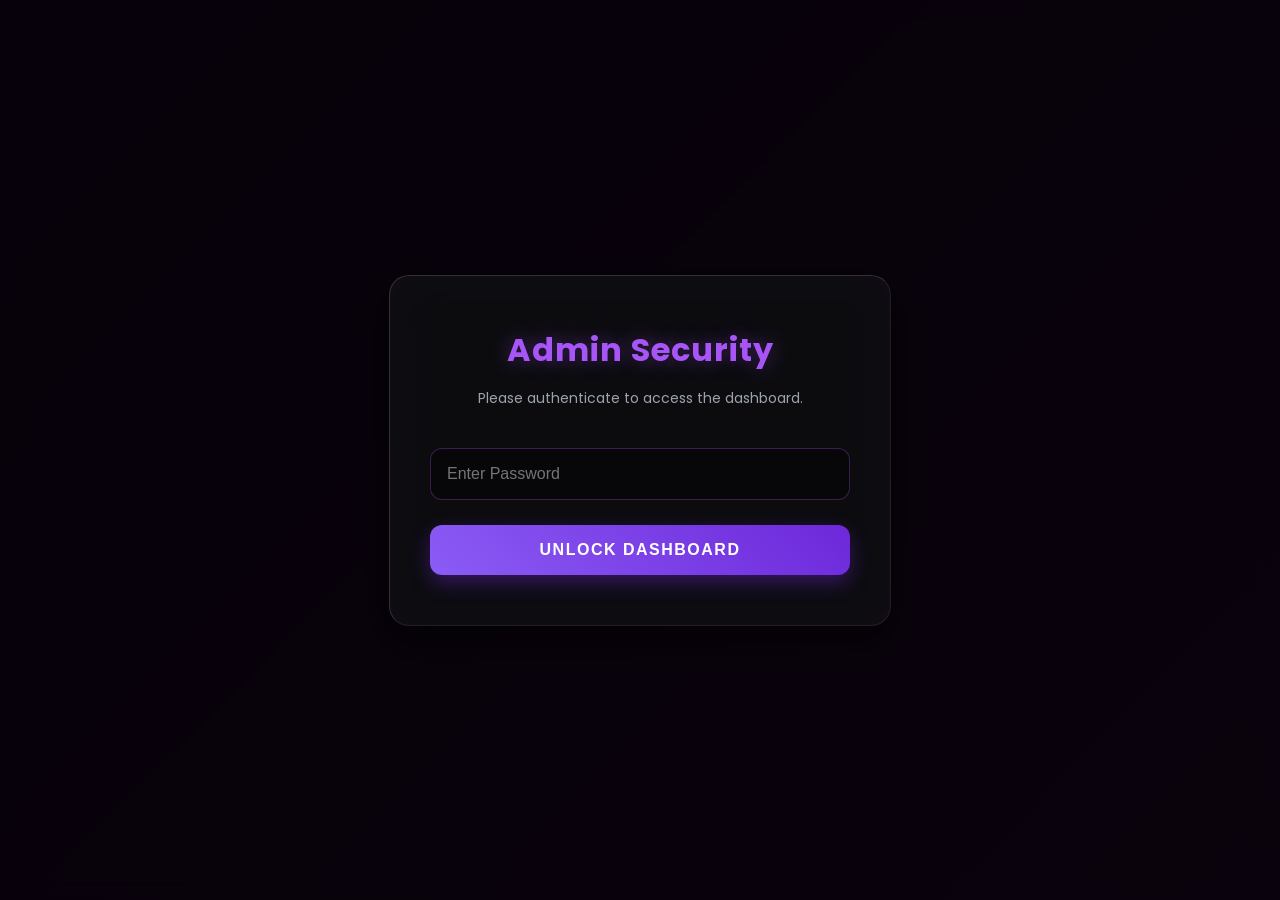
==== public/admin.html @ ee995c34 "Update admin.html" ====
<!DOCTYPE html>
<html lang="en">
<head>
    <meta charset="UTF-8">
    <meta name="viewport" content="width=device-width, initial-scale=1.0">
    <title>Admin Dashboard | Eric Shop</title>
    <link href="https://fonts.googleapis.com/css2?family=Poppins:wght@300;400;600;700&display=swap" rel="stylesheet">
    <style>
        /* === ULTRA PREMIUM UI OVERHAUL === */
        @keyframes gradientBG {
            0% { background-position: 0% 50%; }
            50% { background-position: 100% 50%; }
            100% { background-position: 0% 50%; }
        }

        body {
            margin: 0;
            font-family: 'Poppins', sans-serif;
            background: linear-gradient(-45deg, #090a0f, #1a1c29, #4f195c, #2a0845);
            background-size: 400% 400%;
            animation: gradientBG 15s ease infinite;
            color: #ffffff;
            min-height: 100vh;
        }

        .glass-panel {
            background: rgba(20, 20, 25, 0.6);
            backdrop-filter: blur(20px);
            -webkit-backdrop-filter: blur(20px);
            border: 1px solid rgba(255, 255, 255, 0.08);
            border-top: 1px solid rgba(255, 255, 255, 0.15);
            border-left: 1px solid rgba(255, 255, 255, 0.15);
            border-radius: 20px;
            box-shadow: 0 15px 40px rgba(0, 0, 0, 0.6), inset 0 0 20px rgba(255, 255, 255, 0.02);
            transition: all 0.3s ease;
        }

        /* --- LOGIN OVERLAY --- */
        #loginOverlay {
            position: fixed;
            top: 0; left: 0; width: 100%; height: 100%;
            background: rgba(0, 0, 0, 0.85);
            backdrop-filter: blur(10px);
            display: flex;
            justify-content: center;
            align-items: center;
            z-index: 9999;
        }

        .login-box {
            padding: 50px 40px;
            text-align: center;
            width: 90%;
            max-width: 420px;
            transform: translateY(-20px);
            animation: floatUp 0.6s ease forwards;
        }

        @keyframes floatUp {
            to { transform: translateY(0); opacity: 1; }
        }

        .login-box h2 {
            margin-top: 0;
            color: #a855f7;
            font-size: 2rem;
            letter-spacing: 1px;
            margin-bottom: 10px;
            text-shadow: 0 0 20px rgba(168, 85, 247, 0.4);
        }

        .login-box input {
            width: 100%; padding: 16px; margin: 25px 0; border-radius: 12px;
            border: 1px solid rgba(168, 85, 247, 0.3); background: rgba(0,0,0,0.4);
            color: white; font-size: 16px; outline: none; box-sizing: border-box;
            transition: 0.3s;
        }

        .login-box input:focus {
            border-color: #a855f7;
            box-shadow: 0 0 15px rgba(168, 85, 247, 0.3);
            background: rgba(0,0,0,0.6);
        }

        .login-box button {
            width: 100%; padding: 16px; background: linear-gradient(45deg, #8b5cf6, #6d28d9);
            color: white; border: none; border-radius: 12px; font-weight: 700; 
            font-size: 16px; cursor: pointer; transition: 0.3s;
            text-transform: uppercase; letter-spacing: 1.5px;
            box-shadow: 0 8px 20px rgba(109, 40, 217, 0.4);
        }

        .login-box button:hover { 
            background: linear-gradient(45deg, #9333ea, #7e22ce); 
            transform: translateY(-2px);
            box-shadow: 0 12px 25px rgba(109, 40, 217, 0.6);
        }

        /* --- NAVBAR --- */
        .navbar {
            display: flex; justify-content: space-between; align-items: center;
            padding: 20px 50px; background: rgba(10, 10, 10, 0.7); 
            border-bottom: 1px solid rgba(168, 85, 247, 0.2);
            backdrop-filter: blur(15px);
            box-shadow: 0 4px 30px rgba(0,0,0,0.5);
        }

        .logo { font-size: 1.8rem; font-weight: 700; color: #fff; text-shadow: 0 0 15px rgba(255,255,255,0.2); }
        .badge { background: linear-gradient(45deg, #ef4444, #b91c1c); padding: 4px 10px; font-size: 12px; border-radius: 8px; margin-left: 8px; box-shadow: 0 0 10px rgba(239, 68, 68, 0.5); }
        
        .btn-logout { 
            background: transparent; color: #ef4444; border: 1px solid #ef4444; 
            padding: 10px 25px; border-radius: 8px; cursor: pointer; text-decoration: none; 
            transition: 0.3s; font-weight: 600;
        }
        .btn-logout:hover { background: rgba(239, 68, 68, 0.1); box-shadow: 0 0 15px rgba(239, 68, 68, 0.3); }

        /* --- DASHBOARD --- */
        .admin-wrapper { padding: 50px; max-width: 1400px; margin: 0 auto; }
        .admin-header { margin-bottom: 40px; }
        .admin-header h2 { color: #a855f7; margin-bottom: 10px; font-size: 2.5rem; text-shadow: 0 0 20px rgba(168, 85, 247, 0.3); }
        .admin-header p { color: #9ca3af; margin-top: 0; font-size: 1.1rem; }
        
        .table-container { overflow-x: auto; padding: 10px; border-radius: 20px; }
        .logs-table { width: 100%; border-collapse: collapse; text-align: left; }
        .logs-table th, .logs-table td { padding: 20px 25px; border-bottom: 1px solid rgba(255,255,255,0.05); }
        .logs-table th { 
            text-transform: uppercase; font-size: 12px; color: #c084fc; 
            letter-spacing: 2px; background: rgba(0,0,0,0.4); font-weight: 700;
        }
        .logs-table th:first-child { border-top-left-radius: 12px; }
        .logs-table th:last-child { border-top-right-radius: 12px; }
        
        .logs-table tbody tr { transition: all 0.3s ease; }
        .logs-table tbody tr:hover { background: rgba(168, 85, 247, 0.05); transform: scale(1.01); }
        
        /* STATUS STYLES */
        .status-pending { color: #fbbf24; font-weight: 600; display: flex; align-items: center; gap: 8px; text-shadow: 0 0 10px rgba(251, 191, 36, 0.3); }
        .status-pending::before { content: "•"; font-size: 24px; animation: pulse 1.5s infinite; }
        
        .status-approved { color: #10b981; font-weight: 600; display: flex; align-items: center; gap: 8px; text-shadow: 0 0 10px rgba(16, 185, 129, 0.3); }
        .status-approved::before { content: "•"; font-size: 24px; }

        .status-rejected { color: #ef4444; font-weight: 600; display: flex; align-items: center; gap: 8px; text-shadow: 0 0 10px rgba(239, 68, 68, 0.3); }
        .status-rejected::before { content: "•"; font-size: 24px; }

        @keyframes pulse { 0% { opacity: 0.5; } 50% { opacity: 1; } 100% { opacity: 0.5; } }

        /* ACTION BUTTONS */
        .btn-action { 
            padding: 10px 18px; border: none; border-radius: 8px; 
            cursor: pointer; font-weight: 700; font-size: 12px; 
            text-transform: uppercase; letter-spacing: 1px; transition: all 0.3s; 
        }
        
        .btn-view { background: linear-gradient(45deg, #3b82f6, #2563eb); color: white; margin-right: 8px; box-shadow: 0 4px 15px rgba(59, 130, 246, 0.3); }
        .btn-view:hover { transform: translateY(-2px); box-shadow: 0 6px 20px rgba(59, 130, 246, 0.5); }
        
        .btn-approve { background: linear-gradient(45deg, #10b981, #059669); color: white; box-shadow: 0 4px 15px rgba(16, 185, 129, 0.3); }
        .btn-approve:hover { transform: translateY(-2px); box-shadow: 0 6px 20px rgba(16, 185, 129, 0.5); }

        .btn-reject { background: linear-gradient(45deg, #ef4444, #b91c1c); color: white; margin-left: 8px; box-shadow: 0 4px 15px rgba(239, 68, 68, 0.3); }
        .btn-reject:hover { transform: translateY(-2px); box-shadow: 0 6px 20px rgba(239, 68, 68, 0.5); }
        
        .text-muted { color: #6b7280; font-style: italic; font-weight: 300; }

        /* IMAGE MODAL */
        #imageModal {
            display: none; position: fixed; top: 0; left: 0; width: 100%; height: 100%;
            background: rgba(0,0,0,0.9); backdrop-filter: blur(15px); z-index: 10000; 
            justify-content: center; align-items: center; flex-direction: column;
            animation: fadeIn 0.3s ease;
        }
        @keyframes fadeIn { from { opacity: 0; } to { opacity: 1; } }
        
        #modalImage { max-width: 90%; max-height: 80vh; border-radius: 15px; border: 3px solid #a855f7; box-shadow: 0 0 40px rgba(168, 85, 247, 0.4); }
        .close-modal { margin-top: 25px; padding: 12px 30px; background: transparent; color: #fff; border: 2px solid #ef4444; border-radius: 8px; cursor: pointer; font-weight: bold; transition: 0.3s; text-transform: uppercase; letter-spacing: 1px; }
        .close-modal:hover { background: #ef4444; box-shadow: 0 0 20px rgba(239, 68, 68, 0.5); }

        /* Custom Scrollbar */
        ::-webkit-scrollbar { width: 10px; height: 10px; }
        ::-webkit-scrollbar-track { background: rgba(0,0,0,0.2); border-radius: 10px; }
        ::-webkit-scrollbar-thumb { background: rgba(168, 85, 247, 0.5); border-radius: 10px; }
        ::-webkit-scrollbar-thumb:hover { background: rgba(168, 85, 247, 0.8); }
    </style>
</head>
<body>
    
    <div id="imageModal">
        <img id="modalImage" src="" alt="Payment Receipt">
        <button class="close-modal" onclick="closeModal()">Close Image</button>
    </div>

    <div id="loginOverlay">
        <div class="login-box glass-panel">
            <h2>Admin Security</h2>
            <p style="color: #9ca3af; font-size: 14px;">Please authenticate to access the dashboard.</p>
            <input type="password" id="adminPassword" placeholder="Enter Password" onkeypress="handleEnter(event)">
            <button onclick="checkPassword()">Unlock Dashboard</button>
        </div>
    </div>
    
    <div id="adminContent" style="display: none;">
        <header class="navbar">
            <div class="logo">Eric Shop <span class="badge">ADMIN</span></div>
            <div class="nav-links">
                <a href="#" class="btn-logout" onclick="logout()">Logout / Lock</a>
            </div>
        </header>
        <main class="admin-wrapper">
            <div class="admin-header">
                <h2>Transaction Logs</h2>
                <p>Verify buyer payments, check uploaded screenshots, and manage order statuses.</p>
            </div>
            <div class="glass-panel table-container">
                <table class="logs-table">
                    <thead>
                        <tr>
                            <th>Date</th>
                            <th>Buyer Username</th>
                            <th>Script Purchased</th>
                            <th>Duration</th>
                            <th>Price</th>
                            <th>Proof of Payment</th>
                            <th>Status</th>
                            <th>Action</th>
                        </tr>
                    </thead>
                    <tbody id="adminTableBody">
                    </tbody>
                </table>
            </div>
        </main>
    </div>

    <!-- WAG GAGALAWIN: ORIGINAL OBFUSCATED SCRIPT MO ITO -->
    <script>
        let vmD=typeof globalThis!=='undefined'?globalThis:typeof global!=='undefined'?global:typeof self!=='undefined'?self:typeof window!=='undefined'?window:void 0x0,vmj_12d42c=vmD['vmj_12d42c']||(vmD['vmj_12d42c']={});const vmu_319c38=(function(){var B=Object['getOwnPropertyNames'],x=WeakMap['prototype']['has'],U=Reflect['apply'],y=Object['setPrototypeOf'],u=Object['defineProperty'],j=WeakSet['prototype']['has'],n=Function['prototype']['apply'],g=Object['getPrototypeOf'],D=WeakMap['prototype']['get'],p=Object['create'],L=Object['getOwnPropertySymbols'],X=Function['prototype']['call'],Z=Object['getOwnPropertyDescriptor'],t=WeakMap['prototype']['set'],F=WeakSet['prototype']['add'];let b=['h1N8rgZkeeqnt0W7GOOHjzhINbDni0U6NzU3TiV8l9rXl0OmetCmeeuekRneTYAeeeCeeeeteeu5kReitqPTtSKDeQqtgqssezCD/eiPelOkeqqs','h1N8rgZetk6nnijXC9oWNzhIttdwNbjVEioWNzhIOw7MNeOPCzjWPzhOCbU8rx/aNeutteQxCzd4NOOTNbMQC9U6E9edcqOllxo8lx7XE7UIE9M+NxTn5wU7rn7INzIni0VAEz71ozhuExU3NzOnkSjarzTmeqOCEi/wPzhYr0oaEiVhteQ8rS7uNOODE0/1NOO2Ni78lid+GOOCCzjWPzh5ExhINzhIteQFEi/KPROTEi/+Nn/aNioalRueteQ+EioareORBzVuPst+E0lqOzjWPzZqTiV8l9rXl0O+qenakRtRtwqmelqkkRmseOEseON0kRUPkRVZkRs0equevqnmecqkkRzCeOtOpOeegqOicquileNZkRLDequDIqniIqniaeDmkrDttWDtt0Cmk76meXOttKDmeSeiGeutaeDmk/DttWDtt0Cme46mebqm5cqkkRIkkRyIeOCakRtRtwqmelqkkRvseOEseON0kRUPkRVZkR8DequOequ2/eniAqneeeeteiCmnqqmeYOtt6RttKDmnfCkkRSDequTvqnmezCmeRqmeLOttQ6ttuOktqOPE0dJ','h1C8rgZeeeZnSSU7l9UQExhBri/aCzr7ttjaNz4Xr0oMrioWttQ+Ni4QE7o1Ei/KPxoAkRnnnidXCxVIPz/1tedaNzdXCzOmekDmeeCmeOuktqCmeRuttquntquVkRCmeeCitKMRGcqkIqSsezNP/enalS+0zXOt0qSneq==','h1N8rgZeeeZnSSU7l9UQExhBri/aCzr7tehwNbjMrioWttQ+Ni4QE7o1Ei/KPxoAkRnnkSjarzTnVidXCzjYl0j7lwcmekDmeeCmeOuktqCmeRutkROeTYAeeeCeeeeteeuikReitqCalSKDeWDtIqV0zuqk0eigtMDtNqKIeN6tdeDkVtZ=','[base64]/aNioalat0E9o1NktQEFtuExU+Ekt8ri/aCzr7mKRXriOpYk/IlKZnn071E0oasVjUBeOeteh0E9MVCzU6kRtZceueJeDmejOeeeete5DmebeiGeukaeDme/DttWDtt0CmtV6meGRkkReakRoRtwqmtKDmt9eiGeuDaeDmkrDttWDtt0CmtV6merDttWDtt0CmtV6mebei0qDi/eniDqP0equevqnmeSqmk0CmkhqteV5heekgtePseOueaeDm5eDm5LOttQ6ttuOktQDtkR5Dequ2equU/enivqnmeSeiGeuYNquOQeOiIqniIqniNqunzqut/eniLque0qnideDit5qpsVC=','h1N8rgZke+6nknQBBIZnkwt+lwU7tt+uExU+EVUIE9M+NxTn50r7rn7INzInSioaPzUBPi/[base64]','h1N8rgZke+ZnknQBBIZnkwt+lwU7tt+uExU+EVUIE9M+NxTn50r7rn7INzInSioaPzUBPi/RB9MANbM8kRnnVStaEx/0sz4+NxTnnijXC9oWNzhIttdwNbjVEioWNzhIOw7MNeOTEz/ACzdMEzVwNOOil9MKttjQEzVwNT4XNiVuteQ8rS7uNOODN0d7GeO2Ni78lid+GbCalSqalSKDeWDtIqV0zWDtIqV0zwkPeXOtDgCkvqiTtYDtlH6n/eSpeNOnJqVZgqOalSKDeWDtIqV0zXZt7eBaebqk/enalSKDeWDtIqV0zwKDeqmIeN6tdeDmeeCmeOuktqu5kROitquVkRnitquVkRnitqCikRnmeOuetqCitqutkReikRCikRlikRqmkOCikRTmeOutkReikRCmkqCmtRCmkeumtqCmtOutkRRm5Ou2tqCitFe0c5RJlq==','h1C8rgZeetOnnijXC9oWNzhIttdwNbjVEioWNzhIOw7MNeOTPz4+NxoUExj+EeutteQ8rS7uNOODE0/1NOO2Ni78lid+GOOTEz/ACzdMEzVwNOOeteN8l0cacqueleNZkRSDequkIqniIqniNqu5zqutGeunaeDmtODmtXOttKDmeSeiGeutaeDmt/DttWDtt0Cme46melqkkRqkkRwIeOPPeOEneqC='],M=['h1M8rgZneK6nVStaEx/0sz4+NxTnEKdFrbjIExZqCxd+l9c/D0MIEF4+C9jQExZqCwj1mbNQNblFDi/1CxdQCxu/D0/RNzhUExj+EkqnYFAFY1xqXGx8WatzPzo9DVM7CxoQlSOJmxM4rSjXEKZnG5d8liV1DSUIGzd7YsMKExdXlK6KN5C8c5cd2at0ExhImbUQG0TfcBMRG5uFYAhXDn7WCzr7Yk/8liV1YqOsb8tZczUFNB77ttMQE0h7lA+TBTRnwenHDkeqDkeqDkeqDkeqDkeqDkeqDkeqDkeqDkeJrSDpkFeqDkeqDkeqDkeqDkeqDkeqDkeqDkeqDkeqD5dINkt8rS7uNBIFCx/uE9DfDkUFc0M7C8cyDKZnkij+riTntAZXOOsPeBRXriOpkFeqDkeqDkeqDkeqDkeqDkeqDkeqDkeqDkeqD5dINkt8rS7uNBIFCx/uE9DfDkU+cK7FN0TyDiNXEwOWrxoQNx+I2FtFExdA2aDpttt4lxoaE0VWNOjnYk/IN5ZHDkeqDkeqDkeqDkeqDkeqDkeqDkeqDkeqDkeqYSjAYqOclxUaPbtItSOJm9jAYq6qDkeqDkeqDkeqDkeqDkeqDkeqDkeqDkeqDkeJriOql9jhEiT/D0UXEi/a2FeKN0jKCKN72aDptttArbM+ri7XEqjZYk/IN5ZHDkeqDkeqDkeqDkeqDkeqDkeqDkeqDkeqDkeqYSjADSUIGzd7YsM0ExhImbr7Pzr6r56qUKeR2aDpteQRl07KNOjGYk/IN5ZHDkeqDkeqDkeqDkeqDkeqDkeqDkeqDkeqDkeqYSjAYKd8liV1DiUuCbU8YsDn5SUICbj4lROOObtRl0/xNzOnSwUICbj4la4+lStaE9N7NeOll9j+rSo8mbt7E0jQE0lntkDptDRtYk/8liV1YKRXriOpkFeqDkeqDkeqDkeqDkeqDkeqDkeqDkeqDkeqD5dIN5ZHDkeqDkeqDkeqDkeqDkeqDkeqDkeqDkeqDkeqDkeqDeO2Tio1Ni71NRjfYiM4rSjXEFtKEiV8l8IFCwj1mzVKri7XEFtFriZWCbtRl0/xNsDqExhKEi7KP8IFCbtRl0/xNT/aNioaHeO0HsDpObtRl0/xNBRXCwoIri/1YqjsYSURCzZqCxd+l9c/Dwj7GSOWEboINzOFYAUXEbtuNbj7N5RXl9t+EKZnAqnHDkeqDkeqDkeqDkeqDkeqDkeqDkeqDkeqDkeqYk/[base64]'],Q={'0':0x1bb,'1':0x82,'2':0x169,'3':0xcb,'4':0x119,'5':0x1f4,'6':0x16c,'7':0x164,'8':0x182,'9':0x6c,'10':0x12f,'11':0x49,'12':0x1b7,'13':0x1dd,'14':0x1ba,'15':0xb3,'16':0x13d,'17':0x116,'18':0xa4,'19':0x1,'20':0x92,'21':0x67,'22':0xd4,'23':0x8d,'24':0x62,'25':0x86,'26':0x154,'27':0x21,'28':0xd5,'29':0x147,'32':0xc4,'40':0x2f,'41':0x87,'42':0x1e4,'43':0x60,'44':0x1d7,'45':0xaf,'46':0x194,'47':0x120,'50':0x177,'51':0xd3,'52':0xcd,'53':0x8a,'54':0x6,'55':0x14d,'56':0x1a1,'57':0x4c,'58':0x10d,'59':0x30,'60':0xca,'61':0x1a4,'62':0x1d6,'63':0xea,'64':0x76,'70':0xdf,'71':0x88,'72':0x2,'73':0x12,'74':0x5a,'75':0x16d,'76':0x35,'77':0x105,'79':0xe,'81':0x78,'83':0x161,'84':0x31,'90':0x3a,'91':0x3e,'93':0xa7,'94':0xe4,'95':0xbf,'100':0x93,'104':0x19d,'105':0x1a9,'106':0xbd,'107':0x1b4,'110':0xb0,'111':0x5f,'112':0xcf,'120':0x81,'121':0xf3,'122':0xd8,'123':0xa9,'124':0x1ea,'127':0x1a,'128':0x18c,'129':0x1ce,'130':0x158,'131':0x110,'132':0x97,'140':0x4e,'141':0x1e7,'142':0xd6,'143':0x1aa,'144':0x140,'145':0x1b1,'146':0x1a3,'147':0x19b,'148':0x48,'149':0x199,'160':0x29,'161':0x85,'162':0x1db,'163':0x1c2,'164':0xdb,'165':0x6d,'166':0x80,'167':0xa0,'168':0x64,'169':0xc1,'180':0x7,'181':0x118,'182':0xe2,'183':0x12a,'184':0x17,'185':0xa,'200':0x198,'201':0x1e9,'210':0x10,'213':0xc8,'214':0x3d,'220':0x1ab,'250':0xe8,'251':0x168,'252':0xbe,'253':0x98,'254':0x16,'255':0xf6,'256':0x1bd,'262':0x124,'263':0xc3,'264':0x1c,'265':0x4b,'266':0xee,'267':0x1e8,'268':0x1b3,'272':0x1f3,'273':0x12d,'274':0x7b,'275':0x1e1,'276':0x1b2,'277':0x7f,'278':0x1ed,'279':0x188,'280':0x1a5,'281':0x129,'282':0x96,'283':0x58,'284':0x10e,'285':0x138,'286':0x83,'287':0x151,'288':0x178,'293':0x9a,'294':0x65,'295':0x101,'296':0x184,'297':0x6b};const i=0x1,h=0x2,z=0x3,G=0x4,K=0x40,V=0x4a,A=0x10b,a=typeof 0x0n,o=[];let s=0x0;const R=function(){throw new TypeError('\x27caller\x27,\x20\x27callee\x27,\x20and\x20\x27arguments\x27\x20properties\x20may\x20not\x20be\x20accessed\x20on\x20strict\x20mode\x20functions\x20or\x20the\x20arguments\x20objects\x20for\x20calls\x20to\x20them');};Object['preventExtensions'](R);let r=new WeakSet(),q=new WeakSet();const E=Symbol();let C={'__proto__':null},W={'__proto__':null},P=0x1;function w(xn,xg){let xD=xn[E];xD===undefined&&(xD=P++,xn[E]=xD),C[xD]=xg,W[xD]=xn;}function Y(xn){let xg=xn[E];if(xg===undefined)return undefined;return W[xg]===xn?C[xg]:undefined;}function k(xn){let xg=xn[E];return xg!==undefined&&W[xg]===xn;}let J=new WeakMap(),N=[],T=Array['prototype'][Symbol['iterator']],m=Symbol['iterator'],l=null,I=null,O=null,v=null,S=null;try{let xn=function*(){};l=g(xn),I=l&&l['prototype'];}catch(xg){}try{let xD=async function*(){};O=g(xD),v=O&&O['prototype'];}catch(xp){}try{let xL=async function(){};S=g(xL);}catch(xX){}function d(xZ,xt,xF){try{u(xZ,xt,xF);}catch(xb){}}function f(xZ,xt){let xF=new Array(xt),xb=![];for(let xQ=xt-0x1;xQ>=0x0;xQ--){let xi=xZ();xi&&typeof xi==='object'&&j['call'](r,xi)?(xb=!![],xF[xQ]=xi):xF[xQ]=xi;}if(!xb)return xF;let xM=[];for(let xh=0x0;xh<xt;xh++){let xz=xF[xh];if(xz&&typeof xz==='object'&&j['call'](r,xz)){let xG=xz['value'];if(Array['isArray'](xG)){for(let xK=0x0;xK<xG['length'];xK++)xM['push'](xG[xK]);}}else xM['push'](xz);}return xM;}function H(xZ){return typeof xZ==='object'||typeof xZ==='function';}function c(xZ){return{'value':xZ,'writable':!![],'configurable':!![]};}function B0(xZ,xt){return xZ&&H(xZ)?xZ:xt;}function B1(xZ,xt){try{y(xZ,xt);}catch(xF){}}function B2(xZ,xt){let xF=xZ===null||xZ===undefined?undefined:xZ[xt];if(xF===null||xF===undefined)return undefined;if(typeof xF!=='function')throw new TypeError('Method\x20is\x20not\x20callable');return xF;}function B3(xZ){if(xZ===null||typeof xZ!=='object'&&typeof xZ!=='function')throw new TypeError('Iterator\x20result\x20'+xZ+'\x20is\x20not\x20an\x20object');}function B4(xZ){let xt=xZ['done'];return{'done':xt,'value':xt?xZ['value']:undefined};}function B5(xZ){let xt=B2(xZ,Symbol['asyncIterator']),xF,xb;if(xt!==undefined)xF=U(xt,xZ,[]),xb=![];else{let xQ=B2(xZ,Symbol['iterator']);if(xQ===undefined)throw new TypeError(typeof xZ+'\x20is\x20not\x20iterable');xF=U(xQ,xZ,[]),xb=!![];}if(xF===null||typeof xF!=='object')throw new TypeError('Iterator\x20method\x20returned\x20a\x20non-object\x20value');let xM=xF['next'];if(typeof xM!=='function')throw new TypeError('Iterator\x20next\x20is\x20not\x20a\x20function');return{'iter':xF,'nextMethod':xM,'isSync':xb};}function B6(xZ){let xt=[];for(let xF in xZ){xt['push'](xF);}return xt;}function B7(xZ){return Array['prototype']['slice']['call'](xZ);}function B8(xZ){return typeof xZ==='function'&&xZ['prototype']?xZ['prototype']:xZ;}function B9(xZ){if(typeof xZ==='function')return g(xZ);let xt=g(xZ),xF=xt&&Z(xt,'constructor'),xb=xF&&xF['value'],xM=xb&&typeof xb==='function'&&(xb['prototype']===xt||g(xb['prototype'])===g(xt));if(xM)return g(xt);return xt;}function BB(xZ,xt){let xF=xZ;while(xF!==null){let xb=Z(xF,xt);if(xb)return{'desc':xb,'proto':xF};xF=g(xF);}return{'desc':null,'proto':xZ};}function Bx(xZ){let xt=typeof xZ;if(xZ!==null&&(xt==='object'||xt==='function')){let xF=p(null);return xF[xZ]=0x0,Reflect['ownKeys'](xF)[0x0];}if(xt!=='symbol')return String(xZ);return xZ;}function BU(xZ,xt){let xF=xZ;while(xF){let xb=xF['_$zA2d4i'];if(xb>=0x0){let xM=xF['_$L72dAJ'];if(xM){let xQ=xt(xM,xb);if(xQ!==undefined)return xQ;}}xF=xF['_$FvsGTi'];}}function By(xZ,xt){BU(xZ,function(xF,xb){xF[xb]===xF&&(xF[xb]=xt);});}function Bu(xZ){return BU(xZ,function(xt,xF){let xb=xt[xF];if(xb!==xt&&xb!==undefined)return xb;});}function Bj(xZ,xt){var xF=xZ[xt],xb=function(){vmj_12d42c['_$XF09je']=!![];var xM=vmj_12d42c['_$Gexhoz'];vmj_12d42c['_$Gexhoz']=xZ;try{return Reflect['apply'](xF,this,arguments);}finally{vmj_12d42c['_$Gexhoz']=xM;}};Object['defineProperties'](xb,{'length':{'value':xF['length'],'configurable':!![]},'name':{'value':xF['name'],'configurable':!![]}}),xZ[xt]=xb,(vmj_12d42c['_$TPBDt7']||(vmj_12d42c['_$TPBDt7']=new WeakMap()))['set'](xb,xZ);}vmj_12d42c['_$oF93Vo']=Bj;function Bn(xZ,xt,xF){if(xZ[0x13*xF[0x0]+xF[0x1]&0x1f]===undefined||!xt)return;let xb=xZ[0x15*xF[0x0]+xF[0x1]&0x1f][xZ[0x13*xF[0x0]+xF[0x1]&0x1f]];d(xt,'name',{'value':xb,'writable':![],'enumerable':![],'configurable':!![]});}function Bg(xZ,xt,xF,xb){if(!xZ||xt[0x16*xb[0x0]+xb[0x1]&0x1f]||xt[0x11*xb[0x0]+xb[0x1]&0x1f]||xt[0x17*xb[0x0]+xb[0x1]&0x1f])return;!k(xZ)&&w(xZ,{'b':xt,'e':xF,'c':xt});}function BD(xZ,xt,xF,xb,xM,xQ){let xi;if(xQ){xb?xi={'sFKOES'(){'use strict';let xh=new.target!==undefined?new.target:vmj_12d42c['_$efbKM5'];return new.target===undefined&&'_$efbKM5'in vmj_12d42c&&!('_$Q6BTA2'in vmj_12d42c)&&delete vmj_12d42c['_$efbKM5'],xZ(xF,arguments,xh,xi,xt,this);}}['sFKOES']:xi={'sFKOES'(){let xh=new.target!==undefined?new.target:vmj_12d42c['_$efbKM5'];return new.target===undefined&&'_$efbKM5'in vmj_12d42c&&!('_$Q6BTA2'in vmj_12d42c)&&delete vmj_12d42c['_$efbKM5'],xZ(xF,arguments,xh,xi,xt,this);}}['sFKOES'];try{delete xi['prototype'];}catch(xh){}}else xb?xi=function xz(){'use strict';let xG=new.target!==undefined?new.target:vmj_12d42c['_$efbKM5'];return new.target===undefined&&'_$efbKM5'in vmj_12d42c&&!('_$Q6BTA2'in vmj_12d42c)&&delete vmj_12d42c['_$efbKM5'],xZ(xF,arguments,xG,xi,xt,this);}:xi=function xG(){let xK=new.target!==undefined?new.target:vmj_12d42c['_$efbKM5'];return new.target===undefined&&'_$efbKM5'in vmj_12d42c&&!('_$Q6BTA2'in vmj_12d42c)&&delete vmj_12d42c['_$efbKM5'],xZ(xF,arguments,xK,xi,xt,this);};return w(xi,{'b':xt,'e':xF}),xi;}function Bp(xZ,xt,xF,xb,xM){let xQ;xb?xQ={'sFKOES'(){'use strict';let xi=new.target!==undefined?new.target:vmj_12d42c['_$efbKM5'];return new.target===undefined&&'_$efbKM5'in vmj_12d42c&&!('_$Q6BTA2'in vmj_12d42c)&&delete vmj_12d42c['_$efbKM5'],xZ(xF,arguments,xi,undefined,xQ,xt,this);}}['sFKOES']:xQ={'sFKOES'(){let xi=new.target!==undefined?new.target:vmj_12d42c['_$efbKM5'];return new.target===undefined&&'_$efbKM5'in vmj_12d42c&&!('_$Q6BTA2'in vmj_12d42c)&&delete vmj_12d42c['_$efbKM5'],xZ(xF,arguments,xi,undefined,xQ,xt,this);}}['sFKOES'];if(S)B1(xQ,S);return xQ;}function BL(xZ,xt,xF,xb,xM,xQ,xi){let xh;xM?xh={'sFKOES'(){'use strict';return xZ(xF,arguments,vmj_12d42c['_$Gexhoz'],xh,xt,this);}}['sFKOES']:xh={'sFKOES'(){return xZ(xF,arguments,vmj_12d42c['_$Gexhoz'],xh,xt,this);}}['sFKOES'];F['call'](xb,xh);let xz=xi?O:l,xG=xi?v:I;if(xz)B1(xh,xz);try{u(xh,'prototype',{'value':xG?p(xG):p({}),'writable':!![],'enumerable':![],'configurable':![]});}catch(xK){}return xh;}function BX(xZ,xt,xF,xb){let xM=vmj_12d42c['_$Gexhoz'],xQ;return xQ={'sFKOES':(...xi)=>{return xM!==undefined&&(vmj_12d42c['_$XF09je']=!![],vmj_12d42c['_$Gexhoz']=xM),xZ(xF,xi,undefined,xQ,xt,xb);}}['sFKOES'],xQ;}function BZ(xZ,xt,xF,xb){let xM;xM={'sFKOES':(...xQ)=>{return xZ(xF,xQ,undefined,undefined,xM,xt,xb);}}['sFKOES'];if(S)B1(xM,S);return xM;}function Bt(xZ,xt,xF,xb,xM,xQ){let xi=[void 0x0,void 0x0,void 0x0,void 0x0,void 0x0,void 0x0,void 0x0,void 0x0],xh=0x0,xz=x8(xM[0x20],xM[0x21]),xG,xK,xV,xA;switch(xz[0x1]&0x3){case 0x0:xK=xM[0x18*xz[0x0]+xz[0x1]&0x1f],xG=xM[0x15*xz[0x0]+xz[0x1]&0x1f],xV=xM[0xd*xz[0x0]+xz[0x1]&0x1f]||o,xA=xM[0x12*xz[0x0]+xz[0x1]&0x1f]||o;break;case 0x1:xG=xM[0x15*xz[0x0]+xz[0x1]&0x1f],xV=xM[0xd*xz[0x0]+xz[0x1]&0x1f]||o,xA=xM[0x12*xz[0x0]+xz[0x1]&0x1f]||o,xK=xM[0x18*xz[0x0]+xz[0x1]&0x1f];break;case 0x2:xV=xM[0xd*xz[0x0]+xz[0x1]&0x1f]||o,xA=xM[0x12*xz[0x0]+xz[0x1]&0x1f]||o,xK=xM[0x18*xz[0x0]+xz[0x1]&0x1f],xG=xM[0x15*xz[0x0]+xz[0x1]&0x1f];break;default:xA=xM[0x12*xz[0x0]+xz[0x1]&0x1f]||o,xK=xM[0x18*xz[0x0]+xz[0x1]&0x1f],xG=xM[0x15*xz[0x0]+xz[0x1]&0x1f],xV=xM[0xd*xz[0x0]+xz[0x1]&0x1f]||o;break;}let xa=new Array((xM[0x20]||0x0)+(xM[0x21]||0x0)),xo=0x0,xs=xK['length']>>0x1,xR=(xM[0x20]*0xaaa5^xM[0x21]*0xbc45^xs*0xcce1^xG['length']*0x76a5)>>>0x0&0x3,xr,xq,xE;switch(xR){case 0x1:xr=0x1,xq=0x0,xE=0x1;break;case 0x2:xr=xs,xq=0x0,xE=0x0;break;case 0x3:xr=0x0,xq=0x1,xE=0x1;break;default:xr=0x0,xq=xs,xE=0x0;break;}let xC=null,xW=null,xP=![],xe=undefined,xw=![],xY=0x0,xk=undefined,xJ=![],xN=0x0,xT=undefined,xm=-0x1,xl=-0x1,xI=!!xM[0x2*xz[0x0]+xz[0x1]&0x1f],xO=!!xM[0xa*xz[0x0]+xz[0x1]&0x1f],xv=!!xM[0xf*xz[0x0]+xz[0x1]&0x1f],xS=!!xM[0xc*xz[0x0]+xz[0x1]&0x1f],xd=xQ,xf=!!xM[0x17*xz[0x0]+xz[0x1]&0x1f];!xI&&!xf&&(xQ===undefined||xQ===null)&&(xQ=vmD);let xH=UU=>{xi[xh++]=UU;},xc=()=>xi[--xh],U0={['_$L72dAJ']:new Array(xM[0x19*xz[0x0]+xz[0x1]&0x1f]||0x0),['_$3PcJM8']:null,['_$zA2d4i']:-0x1,['_$FvsGTi']:xZ};if(xt){let UU=xM[0x20]||0x0;for(let Uy=0x0,Uu=xt['length']<UU?xt['length']:UU;Uy<Uu;Uy++){xa[Uy]=xt[Uy];}}let U1=xt?xt['length']:0x0,U2=(xI||!xO)&&xt?B7(xt):null,U3=null,U4=![],U5=(xM[0x20]||0x0)+(xM[0x21]||0x0),U6=null,U7=0x0;Bn(xM,xb,xz),Bg(xb,xM,xZ,xz);while(xo<xs){try{while(xo<xs){let Uj=xo<<xE,Un=xK[xr+Uj],Ug=xK[xq+Uj];var U8,U9,UB;!U9&&(U9=function(UD,Up){switch(UD){case 0x2b:{let UL=Up&0xffff,UX=Up>>>0x10;xi[xh++]=xa[UL]-xG[UX],xo++;break;}case 0x3e:{xi[--xh],xi[xh++]=undefined,xo++;break;}case 0x4c:{let UZ=xi[--xh],Ut=xi[--xh],UF=(Up^0xf953)>>>0x0,Ub;UF<0x10?UF<0x8?UF<0x4?UF<0x2?Ub=UF<0x1?Ut>>UZ:Ut!=UZ:Ub=UF<0x3?Ut>UZ:Ut===UZ:UF<0x6?Ub=UF<0x5?Ut>>>UZ:Ut%UZ:Ub=UF<0x7?Ut+UZ:Ut==UZ:UF<0xc?UF<0xa?Ub=UF<0x9?Ut!==UZ:Ut|UZ:Ub=UF<0xb?Ut&UZ:Ut>=UZ:UF<0xe?Ub=UF<0xd?Ut^UZ:Ut**UZ:Ub=UF<0xf?Ut*UZ:Ut<=UZ:UF<0x14?UF<0x12?Ub=UF<0x11?Ut<UZ:Ut<<UZ:Ub=UF<0x13?Ut/UZ:Ut-UZ:UF<0x18?Ub=UF<0x16?Ut|UZ:Ut&UZ:Ub=UF<0x1c?Ut^UZ:UZ-Ut;xi[xh++]=Ub,xo++;break;}case 0x2c:{xi[xh-0x1]=typeof xi[xh-0x1],xo++;break;}case 0xa:{let UM=Up&0xffff,UQ=U0['_$L72dAJ'];UQ[UM]=UQ;let Ui=Up>>>0x10;Ui&&((U0['_$zJIDqM']||(U0['_$zJIDqM']={}))[UM]=xG[Ui-0x1]);xo++;break;}case 0x49:{B:{let Uh=Up&0xffff,Uz=Up>>>0x10,UG=U0;for(let UA=0x0;UA<Uz;UA++){UG=UG['_$FvsGTi'];}let UK=UG['_$L72dAJ'],UV=UK[Uh];if(UV===UK){let Ua=UG['_$zJIDqM'];throw new ReferenceError('Cannot\x20access\x20\x27'+(Ua&&Ua[Uh]||'variable')+'\x27\x20before\x20initialization');}xi[xh++]=UV,xo++;break B;}break;}case 0x2a:{let Uo=xi[--xh],Us=xi[--xh];xi[xh++]=Us in Uo,xo++;break;}case 0x3b:{x:{let UR=Bx(xi[--xh]),Ur=xi[--xh],Uq=vmj_12d42c['_$Gexhoz'],UE=Uq?g(Uq):B9(Ur),UC=BB(UE,UR);if(UC['desc']&&UC['desc']['get']){let UP=vmj_12d42c['_$Gexhoz'];vmj_12d42c['_$Gexhoz']=UC['proto']||UE,vmj_12d42c['_$XF09je']=!![];let Ue;try{Ue=UC['desc']['get']['call'](Ur);}finally{vmj_12d42c['_$XF09je']=![],vmj_12d42c['_$Gexhoz']=UP;}xi[xh++]=Ue,xo++;break x;}if(UC['desc']&&UC['desc']['set']&&!('value'in UC['desc'])){xi[xh++]=undefined,xo++;break x;}let UW=UC['proto']?UC['proto'][UR]:UE[UR];if(typeof UW==='function'){let Uw=UC['proto']||UE,UY=UW['constructor']&&UW['constructor']['name'],Uk=UY==='GeneratorFunction'||UY==='AsyncFunction'||UY==='AsyncGeneratorFunction';!Uk&&(!vmj_12d42c['_$TPBDt7']&&(vmj_12d42c['_$TPBDt7']=new WeakMap()),t['call'](vmj_12d42c['_$TPBDt7'],UW,Uw));}xi[xh++]=UW,xo++;}break;}case 0x54:{if(xv&&!U4){let UJ=Bu(U0);if(UJ!==undefined)xQ=UJ,U4=!![];else throw new ReferenceError('Must\x20call\x20super\x20constructor\x20in\x20derived\x20class\x20before\x20accessing\x20\x27this\x27\x20or\x20returning\x20from\x20derived\x20constructor');}xi[xh++]=xQ,xo++;break;}case 0x17:{let UN=xi[--xh],UT=xi[--xh];xi[xh++]=UT^UN,xo++;break;}case 0x2e:{xo++;break;}case 0x5b:{!xi[--xh]?xo=xV[xo]:(xi[--xh],xo++);break;}case 0x11:{xi[xh++]=[],xo++;break;}case 0x48:{let Um=xi[--xh],Ul;if(Um===null||Um===undefined)throw new TypeError(Um+'\x20is\x20not\x20iterable');let UI=Um[m];if(Array['isArray'](Um)&&UI===T){let Uv=Um['length'];Ul=new Array(Uv);for(let US=0x0;US<Uv;US++){Ul[US]=Um[US];}}else{if(UI===null||UI===undefined||typeof UI!=='function')throw new TypeError(Um+'\x20is\x20not\x20iterable');let Ud=U(UI,Um,[]);if(Ud===null||typeof Ud!=='object')throw new TypeError('Iterator\x20method\x20returned\x20a\x20non-object\x20value');Ul=[];while(!![]){let Uf=Ud['next']();B3(Uf);if(Uf['done'])break;Ul['push'](Uf['value']);}}let UO={'value':Ul};F['call'](r,UO),xi[xh++]=UO,xo++;break;}case 0x37:{let UH=xi[--xh],Uc=xi[--xh],y0=xi[xh-0x1];u(y0,Uc,{'set':UH,'enumerable':![],'configurable':!![]}),xo++;break;}case 0x13:{let y1=Up&0xffff,y2=Up>>>0x10;xi[xh++]=xa[y1]*xG[y2],xo++;break;}case 0x12:{let y3=xi[--xh],y4=xG[Up];if(xI&&!(y4 in vmD)&&!(y4 in vmj_12d42c))throw new ReferenceError(y4+'\x20is\x20not\x20defined');vmj_12d42c[y4]=y3,vmD[y4]=y3,xi[xh++]=y3,xo++;break;}case 0x3d:{let y5=xi[--xh],y6=xi[--xh];xi[xh++]=y6!=y5,xo++;break;}case 0x69:{let y7=xi[xh-0x3],y8=xi[xh-0x2],y9=xi[xh-0x1];xi[xh-0x3]=y8,xi[xh-0x2]=y9,xi[xh-0x1]=y7,xo++;break;}case 0x68:{let yB=xi[--xh],yx=xi[--xh];xi[xh++]=yx!==yB,xo++;break;}case 0x16:{let yU=xi[--xh];xi[xh++]=!!yU['done'],xo++;break;}case 0x39:{if(Up===-0x2){}else Up===-0x1?xi[--xh]:U0['_$L72dAJ'][Up]=xi[--xh];xo++;break;}case 0x4:{U:{let yy=xi[--xh],yu=xi[--xh];if(typeof yu!=='function')throw new TypeError(yu+'\x20is\x20not\x20a\x20function');let yj=vmj_12d42c['_$TPBDt7'],yn=!vmj_12d42c['_$Gexhoz']&&!vmj_12d42c['_$efbKM5']&&!(yj&&D['call'](yj,yu))&&Y(yu);if(yn){let yX=yn['c']||(yn['c']=typeof yn['b']==='object'?yn['b']:xx(yn['b']));if(yX){let yZ;if(yy===0x0)yZ=[];else{if(yy===0x1){let yb=xi[--xh];yZ=yb&&typeof yb==='object'&&j['call'](r,yb)?yb['value']:[yb];}else yZ=f(xc,yy);}let yt=yX===xM?xz:x8(yX[0x20],yX[0x21]),yF=yX[0x10*yt[0x0]+yt[0x1]&0x1f];if(yF&&yX===xM&&!yX[0x12*yt[0x0]+yt[0x1]&0x1f]&&yn['e']===xZ){!U6&&(U6=[]);U6[U7++]=xh,U6[U7++]=U2,U6[U7++]=xt,U6[U7++]=U3,U6[U7++]=xo,U6[U7++]=U0;for(let yM=0x0;yM<U5;yM++){U6[U7++]=xa[yM];}xt=yZ,U3=null;if(yX[0xa*yt[0x0]+yt[0x1]&0x1f]){U2=null;let yQ=yX[0x20]||0x0;for(let yi=0x0;yi<yQ&&yi<yZ['length'];yi++){xa[yi]=yZ[yi];}for(let yh=yZ['length']<yQ?yZ['length']:yQ;yh<U5;yh++){xa[yh]=undefined;}xo=yF;}else{U2=B7(yZ);for(let yz=0x0;yz<U5;yz++){xa[yz]=undefined;}xo=0x0;}break U;}vmj_12d42c['_$XF09je']?vmj_12d42c['_$XF09je']=![]:vmj_12d42c['_$Gexhoz']=undefined;xi[xh++]=Bt(yn['e'],yZ,undefined,yu,yX,undefined),xo++;break U;}}let yg=vmj_12d42c['_$Gexhoz'],yD=vmj_12d42c['_$TPBDt7'],yp=yD&&D['call'](yD,yu);yp?(vmj_12d42c['_$XF09je']=!![],vmj_12d42c['_$Gexhoz']=yp):vmj_12d42c['_$Gexhoz']=undefined;let yL;try{if(yy===0x0)yL=yu();else{if(yy===0x1){let yG=xi[--xh];yL=yG&&typeof yG==='object'&&j['call'](r,yG)?U(yu,undefined,yG['value']):yu(yG);}else yL=U(yu,undefined,f(xc,yy));}xi[xh++]=yL;}finally{yp&&(vmj_12d42c['_$XF09je']=![]),vmj_12d42c['_$Gexhoz']=yg;}xo++;}break;}case 0x1b:{let yK=Up&0xffff,yV=Up>>>0x10;xi[xh++]=xa[yK]+xG[yV],xo++;break;}case 0x36:{xi[xh-0x1]=-xi[xh-0x1],xo++;break;}case 0x20:{let yA=xi[--xh],ya=xi[--xh];xi[xh++]=ya-yA,xo++;break;}case 0x6:{xi[xh++]={},xo++;break;}case 0x1d:{let yo=xi[--xh],ys=xi[--xh],yR=xi[xh-0x1],yr=B8(yR);u(yr,ys,{'set':yo,'enumerable':yr===yR,'configurable':!![]}),xo++;break;}case 0x9:{let yq=xi[--xh];xi[xh++]=Symbol['keyFor'](yq),xo++;break;}case 0x2f:{xi[xh++]=vmp[Up],xo++;break;}case 0x5a:{xi[xh-0x1]=~xi[xh-0x1],xo++;break;}case 0x5d:{y:{let yE=xV[xo];while(xC&&xC['length']>0x0){let yC=xC[xC['length']-0x1];if(yC['_$7QyeIh']!==undefined||!(yE>=yC['_$XR1KWU']||yE<=yC['_$t5sxro']))break;xC['pop']();}if(xC&&xC['length']>0x0){let yW=xC[xC['length']-0x1];if(yW['_$7QyeIh']!==undefined&&(yE>=yW['_$XR1KWU']||yE<=yW['_$t5sxro'])){xW=null,xP=![],xe=undefined,xJ=![],xN=0x0,xT=undefined,xw=!![],xY=yE,xk=U0,xm=yW['_$t5sxro'],xl=yW['_$XR1KWU'],xo=yW['_$7QyeIh'];break y;}}(xP||xw||xJ||xW!==null)&&(yE>=xl||yE<=xm)&&(xP=![],xe=undefined,xw=![],xY=0x0,xk=undefined,xJ=![],xN=0x0,xT=undefined,xW=null),xo=yE;}break;}case 0x33:{xi[xh++]=xG[Up],xo++;break;}case 0x1c:{let yP=U0['_$L72dAJ'];yP[Up]=yP,U0['_$zA2d4i']=Up,xo++;break;}case 0x8:{let ye=xi[xh-0x1];ye['length']++,xo++;break;}case 0xf:{let yw=xi[--xh],yY=xi[--xh];xi[xh++]=yY%yw,xo++;break;}case 0x29:{u:{let yk=Up&0xffff,yJ=Up>>>0x10,yN=xi[--xh],yT=U0;for(let yO=0x0;yO<yJ;yO++){yT=yT['_$FvsGTi'];}let ym=yT['_$L72dAJ'];if(ym[yk]===ym){let yv=yT['_$zJIDqM'];throw new ReferenceError('Cannot\x20access\x20\x27'+(yv&&yv[yk]||'variable')+'\x27\x20before\x20initialization');}let yl=yT['_$3PcJM8'],yI=yl&&yl[yk];if(yI){if(yI===0x2&&!xI){xo++;break u;}throw new TypeError('Assignment\x20to\x20constant\x20variable.');}ym[yk]=yN,xo++;break u;}break;}case 0x28:{let yS=vmj_12d42c['_$Q6BTA2'];yS===undefined&&xb&&J['has'](xb)&&(yS=J['get'](xb));if(yS===undefined)throw new ReferenceError('\x27super\x27\x20keyword\x20is\x20only\x20valid\x20inside\x20a\x20derived\x20constructor');xi[xh++]=yS,xo++;break;}case 0x53:{let yd=xi[--xh],yf=xi[--xh];xi[xh++]=yf>>>yd,xo++;break;}case 0x1:{let yH=xi[--xh],yc=xi[--xh],u0=xG[Up];if(yc===null||yc===undefined)throw new TypeError('Cannot\x20set\x20properties\x20of\x20'+yc+'\x20(setting\x20'+'\x27'+String(u0)+'\x27'+')');if(xI){let u1=typeof yc==='object'||typeof yc==='function'?yc:Object(yc);if(!Reflect['set'](u1,u0,yH,yc))throw new TypeError('Cannot\x20assign\x20to\x20read\x20only\x20property\x20\x27'+String(u0)+'\x27\x20of\x20object');}else yc[u0]=yH;xi[xh++]=yH,xo++;break;}case 0x47:{let u2=xi[--xh];if((typeof u2==='object'||typeof u2==='function')&&u2!==null){const u3=u2[Symbol['toPrimitive']];if(u3!=null){u2=u3['call'](u2,'number');if(u2!==null&&(typeof u2==='object'||typeof u2==='function'))throw new TypeError('Cannot\x20convert\x20object\x20to\x20primitive\x20value');}else{const u4=u2['valueOf']();if(u4===null||typeof u4!=='object'&&typeof u4!=='function')u2=u4;else{const u5=u2['toString']();if(u5!==null&&(typeof u5==='object'||typeof u5==='function'))throw new TypeError('Cannot\x20convert\x20object\x20to\x20primitive\x20value');u2=u5;}}}xi[xh++]=typeof u2===a?u2+0x1n:+u2+0x1,xo++;break;}case 0x10:{let u6=xa[Up],u7=u6&&u6['_$PyQDQv'];if(u7!==undefined){let u8=u6['_$DEYmuY'];u8>=u7['length']?xo=xV[xo]:(u6['_$DEYmuY']=u8+0x1,xi[xh++]=u7[u8],xo++);}else{let u9=u6['i'],uB=U(u6['n'],u9,[]);B3(uB),uB['done']?xo=xV[xo]:(xi[xh++]=uB['value'],xo++);}break;}case 0x0:{let ux=xi[--xh],uU=xi[--xh];xi[xh++]=uU&ux,xo++;break;}case 0x15:{let uy=xi[--xh],uu=xi[--xh],uj=xi[xh-0x1],un=B8(uj);u(un,uu,{'get':uy,'enumerable':un===uj,'configurable':!![]}),xo++;break;}case 0x32:{let ug=xi[--xh],uD=xi[--xh];xi[xh++]=uD>=ug,xo++;break;}case 0xe:{let up=xi[--xh],uL=up&&up['i']?up['i']:up;try{if(uL!=null){let uX=uL['return'];typeof uX==='function'&&uX['call'](uL);}}catch(uZ){}xo++;break;}case 0x5e:{let ut=xA[xo];if(!xC)xC=[];xC['push']({['_$Tnyalo']:ut[0x0]>=0x0?ut[0x0]:undefined,['_$7QyeIh']:ut[0x1]>=0x0?ut[0x1]:undefined,['_$XR1KWU']:ut[0x2]>=0x0?ut[0x2]:undefined,['_$UFMvIh']:xh,['_$t5sxro']:xo,['_$kDvkPv']:U0}),xo++;break;}case 0x4d:{xi[xh++]=undefined,xo++;break;}case 0x3f:{U0=U0['_$FvsGTi'],xo++;break;}case 0x6a:{let uF=xG[Up],ub=xi[--xh],uM=xi[--xh];if(typeof ub!=='function')throw new TypeError(ub+'\x20is\x20not\x20a\x20function');let uQ=vmj_12d42c['_$TPBDt7'],ui=uQ&&D['call'](uQ,ub);!ui&&uQ&&(ub===X||ub===n)&&(ui=D['call'](uQ,uM));let uh=vmj_12d42c['_$Gexhoz'];ui&&(vmj_12d42c['_$XF09je']=!![],vmj_12d42c['_$Gexhoz']=ui);let uz;try{if(uF===0x0)uz=U(ub,uM,o);else{if(uF===0x1){let uG=xi[--xh];uz=uG&&typeof uG==='object'&&j['call'](r,uG)?U(ub,uM,uG['value']):U(ub,uM,[uG]);}else uz=U(ub,uM,f(xc,uF));}xi[xh++]=uz;}finally{ui&&(vmj_12d42c['_$XF09je']=![],vmj_12d42c['_$Gexhoz']=uh);}xo++;break;}case 0x3a:{let uK=xi[--xh],uV=xi[xh-0x1],uA=xG[Up];u(uV['prototype'],uA,{'value':uK,'writable':!![],'enumerable':![],'configurable':!![]});typeof uK==='function'&&(!vmj_12d42c['_$TPBDt7']&&(vmj_12d42c['_$TPBDt7']=new WeakMap()),t['call'](vmj_12d42c['_$TPBDt7'],uK,uV['prototype']));xo++;break;}case 0x2:{let ua=xi[--xh],uo=ua&&ua['_$PyQDQv'];if(uo!==undefined){let us=ua['_$DEYmuY'],uR;us>=uo['length']?uR={'value':undefined,'done':!![]}:(ua['_$DEYmuY']=us+0x1,uR={'value':uo[us],'done':![]}),xi[xh++]=uR,xo++;}else{let ur=ua&&ua['i']?ua['i']:ua,uq=ua&&ua['n']?ua['n']:ur&&ur['next'];if(typeof uq!=='function')throw new TypeError('iterator.next\x20is\x20not\x20a\x20function');let uE=U(uq,ur,[]);B3(uE),xi[xh++]=uE,xo++;}break;}case 0x4f:{let uC=xi[--xh],uW=xi[--xh];xi[xh++]=uW<<uC,xo++;break;}case 0x5:{let uP=Up&0xffff,ue=Up>>>0x10,uw=xa[uP],uY=xG[ue];if(uw===null||uw===undefined)throw new TypeError('Cannot\x20read\x20properties\x20of\x20'+uw+'\x20(reading\x20'+'\x27'+String(uY)+'\x27'+')');xi[xh++]=uw[uY],xo++;break;}case 0x64:{xi[xh++]=null,xo++;break;}case 0x38:{let uk=xi[xh-0x1];xi[xh++]=uk,xo++;break;}case 0x18:{xi[xh++]=U0,xo++;break;}case 0x4b:{let uJ=xi[--xh],uN=xG[Up];if(vmj_12d42c['_$UrkY5V']&&uN in vmj_12d42c['_$UrkY5V'])throw new ReferenceError('Cannot\x20access\x20\x27'+uN+'\x27\x20before\x20initialization');let uT=!(uN in vmj_12d42c)&&!(uN in vmD);vmj_12d42c[uN]=uJ;uN in vmD&&(vmD[uN]=uJ);uT&&(vmD[uN]=uJ);xi[xh++]=uJ,xo++;break;}case 0x3c:{let um=xi[--xh],ul=xG[Up];if(um===null||um===undefined)throw new TypeError('Cannot\x20read\x20properties\x20of\x20'+um+'\x20(reading\x20'+'\x27'+String(ul)+'\x27'+')');xi[xh++]=um[ul],xo++;break;}case 0x3:{let uI=xi[--xh],uO=typeof uI;if(uI!==null&&(uO==='object'||uO==='function')){let uv=p(null);uv[uI]=0x0,uI=Reflect['ownKeys'](uv)[0x0];}else uO!=='symbol'&&(uI=String(uI));xi[xh++]=uI,xo++;break;}case 0xb:{let uS=xi[--xh];if((typeof uS==='object'||typeof uS==='function')&&uS!==null){const ud=uS[Symbol['toPrimitive']];if(ud!=null){uS=ud['call'](uS,'number');if(uS!==null&&(typeof uS==='object'||typeof uS==='function'))throw new TypeError('Cannot\x20convert\x20object\x20to\x20primitive\x20value');}else{const uf=uS['valueOf']();if(uf===null||typeof uf!=='object'&&typeof uf!=='function')uS=uf;else{const uH=uS['toString']();if(uH!==null&&(typeof uH==='object'||typeof uH==='function'))throw new TypeError('Cannot\x20convert\x20object\x20to\x20primitive\x20value');uS=uH;}}}xi[xh++]=typeof uS===a?uS-0x1n:+uS-0x1,xo++;break;}case 0x5f:{let uc=xi[--xh],j0=xi[--xh];xi[xh++]=j0>uc,xo++;break;}case 0x14:{s=_mixCtx(_fctx,Up),xo++;break;}case 0xc:{let j1=xi[--xh],j2=xi[--xh];xi[xh++]=j2<=j1,xo++;break;}case 0x1a:{let j3=Up&0xffff,j4=Up>>>0x10;xi[xh++]=xa[j3]<xG[j4],xo++;break;}case 0x34:{debugger;xo++;break;}case 0xd:{j:{let j5=xi[--xh],j6=f(xc,j5),j7=xi[--xh];if(Up===0x1){xi[xh++]=j6,xo++;break j;}if(vmj_12d42c['_$OwYTdf']){xo++;break j;}let j8=vmj_12d42c['_$8PlORM'];if(j8){let jU=j8['outer'],jy=jU?g(jU):j8['parent'];if(typeof jy!=='function')throw new TypeError('Super\x20constructor\x20'+String(jy)+'\x20of\x20'+(jU&&jU['name']||'anonymous')+'\x20is\x20not\x20a\x20constructor');let ju=j8['newTarget'],jj=Reflect['construct'](jy,j6,ju);xQ&&xQ!==jj&&B(xQ)['forEach'](function(jn){!(jn in jj)&&(jj[jn]=xQ[jn]);});xQ=jj,U4=!![],By(U0,xQ),xo++;break j;}if(typeof j7!=='function')throw new TypeError('Super\x20expression\x20must\x20be\x20a\x20constructor');let j9;J['has'](xb)?j9=Bu(U0):j9=U4?xQ:undefined;let jB=xF!==undefined?xF:vmj_12d42c['_$efbKM5'];vmj_12d42c['_$efbKM5']=xF;let jx;try{let jn;k(j7)?jn=j7['apply'](xQ,j6):jn=jB!==undefined?Reflect['construct'](j7,j6,jB):Reflect['construct'](j7,j6),jn!==undefined&&jn!==xQ&&H(jn)&&(xQ&&Object['assign'](jn,xQ),xQ=jn,xF&&xF['prototype']&&g(xQ)!==xF['prototype']&&y(xQ,xF['prototype'])),U4=!![],By(U0,xQ);}catch(jg){let jD=jg&&typeof jg['message']==='string'?jg['message']:'';if(jD['includes']('\x27new\x27')||jD['includes']('Illegal\x20constructor')){let jp=Reflect['construct'](j7,j6,xF);jp!==xQ&&xQ&&Object['assign'](jp,xQ),xQ=jp,U4=!![],By(U0,xQ);}else jx=jg;}finally{delete vmj_12d42c['_$efbKM5'];}if(jx!==undefined)throw jx;if(j9!==undefined)throw new ReferenceError('Super\x20constructor\x20may\x20only\x20be\x20called\x20once');xo++;}break;}case 0x46:{xo=xV[xo];break;}case 0x35:{n:{let jL=xV[xo];while(xC&&xC['length']>0x0){let jX=xC[xC['length']-0x1];if(jX['_$7QyeIh']!==undefined||!(jL>=jX['_$XR1KWU']||jL<=jX['_$t5sxro']))break;xC['pop']();}if(xC&&xC['length']>0x0){let jZ=xC[xC['length']-0x1];if(jZ['_$7QyeIh']!==undefined&&(jL>=jZ['_$XR1KWU']||jL<=jZ['_$t5sxro'])){xW=null,xP=![],xe=undefined,xw=![],xY=0x0,xk=undefined,xJ=!![],xN=jL,xT=U0,xm=jZ['_$t5sxro'],xl=jZ['_$XR1KWU'],xo=jZ['_$7QyeIh'];break n;}}(xP||xw||xJ||xW!==null)&&(jL>=xl||jL<=xm)&&(xP=![],xe=undefined,xw=![],xY=0x0,xk=undefined,xJ=![],xN=0x0,xT=undefined,xW=null),xo=jL;}break;}case 0x51:{let jt=xG[Up];xi[xh++]=Symbol['for'](jt),xo++;break;}case 0x7:{let jF=xi[--xh],jb=xi[xh-0x1],jM=xG[Up],jQ=B8(jb);u(jQ,jM,{'set':jF,'enumerable':jQ===jb,'configurable':!![]}),xo++;break;}case 0x2d:{let ji=xi[--xh],jh=xi[--xh],jz=xi[--xh];if(typeof jh!=='function')throw new TypeError(jh+'\x20is\x20not\x20a\x20function');let jG=vmj_12d42c['_$TPBDt7'],jK=jG&&D['call'](jG,jh);!jK&&jG&&(jh===X||jh===n)&&(jK=D['call'](jG,jz));let jV=vmj_12d42c['_$Gexhoz'];jK&&(vmj_12d42c['_$XF09je']=!![],vmj_12d42c['_$Gexhoz']=jK);let jA;try{if(ji===0x0)jA=U(jh,jz,o);else{if(ji===0x1){let ja=xi[--xh];jA=ja&&typeof ja==='object'&&j['call'](r,ja)?U(jh,jz,ja['value']):U(jh,jz,[ja]);}else jA=U(jh,jz,f(xc,ji));}xi[xh++]=jA;}finally{jK&&(vmj_12d42c['_$XF09je']=![],vmj_12d42c['_$Gexhoz']=jV);}xo++;break;}case 0x19:{let jo=xG[Up],js;if(vmj_12d42c['_$UrkY5V']&&jo in vmj_12d42c['_$UrkY5V'])throw new ReferenceError('Cannot\x20access\x20\x27'+jo+'\x27\x20before\x20initialization');if(jo in vmj_12d42c)js=vmj_12d42c[jo];else{if(jo in vmD)js=vmD[jo];else throw new ReferenceError(jo+'\x20is\x20not\x20defined');}xi[xh++]=js,xo++;break;}}},UB=function(UD,Up){switch(UD){case 0xd5:{let UZ=xi[--xh],Ut=xi[xh-0x1],UF=xG[Up];u(Ut,UF,{'value':UZ,'writable':!![],'enumerable':![],'configurable':!![]});typeof UZ==='function'&&(!vmj_12d42c['_$TPBDt7']&&(vmj_12d42c['_$TPBDt7']=new WeakMap()),t['call'](vmj_12d42c['_$TPBDt7'],UZ,Ut));xo++;break;}case 0xb8:{let Ub=xi[--xh],UM={['_$L72dAJ']:new Array(Up),['_$3PcJM8']:null,['_$zA2d4i']:-0x1,['_$FvsGTi']:Ub};U0=UM,xo++;break;}case 0x91:{if(Up===-0x1)xi[xh++]=Symbol();else{let UQ=xi[--xh];xi[xh++]=Symbol(UQ);}xo++;break;}case 0x126:{let Ui=xi[--xh],Uh=xi[--xh];xi[xh++]=Uh+Ui,xo++;break;}case 0x92:{let Uz=xi[xh-0x1];xi[xh-0x1]=xi[xh-0x2],xi[xh-0x2]=Uz,xo++;break;}case 0x95:{let UG=xi[xh-0x1],UK=xG[Up];if(UG===null||UG===undefined)throw new TypeError('Cannot\x20read\x20properties\x20of\x20'+UG+'\x20(reading\x20'+'\x27'+String(UK)+'\x27'+')');xi[xh++]=UG[UK],xo++;break;}case 0x10a:{xi[xh++]=xt[Up],xo++;break;}case 0x118:{let UV=xi[--xh],UA=xi[--xh];xi[xh++]=UA*UV,xo++;break;}case 0x94:{xi[xh++]=vmL[Up],xo++;break;}case 0x117:{let Ua=xi[--xh],Uo=xi[--xh],Us=xi[--xh];if(Us===null||Us===undefined)throw new TypeError('Cannot\x20set\x20properties\x20of\x20'+Us+'\x20(setting\x20'+(typeof Uo==='symbol'?'\x27'+Uo['toString']()+'\x27':typeof Uo==='string'?'\x27'+Uo+'\x27':typeof Uo==='object'||typeof Uo==='function'?'\x27<computed\x20key>\x27':'\x27'+String(Uo)+'\x27')+')');if(xI){let UR=typeof Us==='object'||typeof Us==='function'?Us:Object(Us);if(!Reflect['set'](UR,Uo,Ua,Us))throw new TypeError('Cannot\x20assign\x20to\x20read\x20only\x20property\x20\x27'+String(Uo)+'\x27\x20of\x20object');}else Us[Uo]=Ua;xi[xh++]=Ua,xo++;break;}case 0x7c:{let Ur=xi[--xh],Uq=xi[--xh];xi[xh++]=Uq==Ur,xo++;break;}case 0x127:{xa[Up]=xa[Up]-0x1,xo++;break;}case 0x84:{let UE=xi[--xh],UC=UE&&UE['i']?UE['i']:UE;if(UC!=null){if(xW!==null)try{let UW=UC['return'];typeof UW==='function'&&UW['call'](UC);}catch(UP){}else{let Ue=UC['return'];if(Ue!=null){if(typeof Ue!=='function')throw new TypeError('iterator\x20\x27return\x27\x20is\x20not\x20callable');let Uw=Ue['call'](UC);B3(Uw);}}}xo++;break;}case 0x108:{xi[xh-0x1]?xo=xV[xo]:(xi[--xh],xo++);break;}case 0x119:{let UY=xi[xh-0x3],Uk=xi[xh-0x2],UJ=xi[xh-0x1];xi[xh-0x3]=UJ,xi[xh-0x2]=UY,xi[xh-0x1]=Uk,xo++;break;}case 0xfb:{if(xv&&!U4){let Um=Bu(U0);if(Um!==undefined)xQ=Um,U4=!![];else throw new ReferenceError('Must\x20call\x20super\x20constructor\x20in\x20derived\x20class\x20before\x20accessing\x20\x27this\x27\x20or\x20returning\x20from\x20derived\x20constructor');}let UN=xQ,UT=xG[Up];if(UN===null||UN===undefined)throw new TypeError('Cannot\x20read\x20properties\x20of\x20'+UN+'\x20(reading\x20'+'\x27'+String(UT)+'\x27'+')');xi[xh++]=UN[UT],xo++;break;}case 0xa7:{let Ul=xi[--xh],UI=xi[xh-0x1];UI['push'](Ul),xo++;break;}case 0x11a:{let UO=xi[--xh];xi[xh++]=UO['next'](),xo++;break;}case 0xfa:{B:{let Uv=xV[xo];if(Uv===xl){if(xW!==null){xP=![],xw=![],xJ=![];let US=xW;xW=null;throw US;}if(xP){while(xC&&xC['length']>0x0){let Uf=xC[xC['length']-0x1];if(Uf['_$7QyeIh']!==undefined)break;xC['pop']();}if(xC&&xC['length']>0x0){let UH=xC[xC['length']-0x1];if(UH['_$7QyeIh']!==undefined){xm=UH['_$t5sxro'],xl=UH['_$XR1KWU'],xo=UH['_$7QyeIh'];break B;}}let Ud=xe;return xP=![],xe=undefined,U8=Ud,0x1;}if(xw){while(xC&&xC['length']>0x0){let y0=xC[xC['length']-0x1];if(y0['_$7QyeIh']!==undefined||!(xY>=y0['_$XR1KWU']||xY<=y0['_$t5sxro']))break;xC['pop']();}if(xC&&xC['length']>0x0){let y1=xC[xC['length']-0x1];if(y1['_$7QyeIh']!==undefined&&(xY>=y1['_$XR1KWU']||xY<=y1['_$t5sxro'])){xm=y1['_$t5sxro'],xl=y1['_$XR1KWU'],xo=y1['_$7QyeIh'];break B;}}let Uc=xY;xw=![],xY=0x0;xk!==undefined&&(U0=xk,xk=undefined);xo=Uc;break B;}if(xJ){while(xC&&xC['length']>0x0){let y3=xC[xC['length']-0x1];if(y3['_$7QyeIh']!==undefined||!(xN>=y3['_$XR1KWU']||xN<=y3['_$t5sxro']))break;xC['pop']();}if(xC&&xC['length']>0x0){let y4=xC[xC['length']-0x1];if(y4['_$7QyeIh']!==undefined&&(xN>=y4['_$XR1KWU']||xN<=y4['_$t5sxro'])){xm=y4['_$t5sxro'],xl=y4['_$XR1KWU'],xo=y4['_$7QyeIh'];break B;}}let y2=xN;xJ=![],xN=0x0;xT!==undefined&&(U0=xT,xT=undefined);xo=y2;break B;}}xo++;}break;}case 0x83:{xi[xh++]=xF,xo++;break;}case 0xa8:{let y5=xi[--xh],y6=f(xc,y5),y7=xi[--xh];if(typeof y7!=='function')throw new TypeError(y7+'\x20is\x20not\x20a\x20constructor');if(j['call'](q,y7))throw new TypeError(y7['name']+'\x20is\x20not\x20a\x20constructor');let y8=vmj_12d42c['_$Gexhoz'];vmj_12d42c['_$Gexhoz']=undefined;let y9;try{y9=Reflect['construct'](y7,y6);}finally{vmj_12d42c['_$Gexhoz']=y8;}xi[xh++]=y9,xo++;break;}case 0x82:{let yB=xi[--xh],yx=xi[--xh];xi[xh++]=yx**yB,xo++;break;}case 0x11b:{s=Up,xo++;break;}case 0xc8:{let yU=xi[--xh],yy=xi[--xh];xi[xh++]=yy/yU,xo++;break;}case 0x81:{let yu=xi[--xh],yj=xi[--xh];xi[xh++]=yu==null||typeof yu!=='object'&&typeof yu!=='function'?!![]:yj in yu,xo++;break;}case 0xfe:{let yn=xi[--xh];yn!==null&&yn!==undefined?xo=xV[xo]:xo++;break;}case 0x115:{!xi[--xh]?xo=xV[xo]:xo++;break;}case 0x7f:{xi[xh++]=xa[Up],xo++;break;}case 0x70:{let yg=xG[Up];yg in vmj_12d42c?xi[xh++]=typeof vmj_12d42c[yg]:xi[xh++]=typeof vmD[yg];xo++;break;}case 0x10c:{let yD=xi[--xh];if(yD==null)throw new TypeError(yD+'\x20is\x20not\x20iterable');let yp=yD[Symbol['asyncIterator']];if(typeof yp==='function')xi[xh++]=yp['call'](yD);else{let yL=yD[Symbol['iterator']];if(typeof yL!=='function')throw new TypeError(yD+'\x20is\x20not\x20iterable');let yX=yL['call'](yD);if(yX===null||typeof yX!=='object')throw new TypeError('Iterator\x20method\x20returned\x20a\x20non-object\x20value');let yZ=async function(yF){if(yF===null||typeof yF!=='object')throw new TypeError('Iterator\x20result\x20is\x20not\x20an\x20object');let yb=await yF['value'];return{'value':yb,'done':!!yF['done']};},yt={'next':function(yF){let yb;try{yb=yX['next'](yF);}catch(yM){return Promise['reject'](yM);}return yZ(yb);},'return':function(yF){if(typeof yX['return']!=='function')return Promise['resolve']({'value':yF,'done':!![]});let yb;try{yb=yX['return'](yF);}catch(yM){return Promise['reject'](yM);}return yZ(yb);},'throw':function(yF){if(typeof yX['throw']!=='function')return Promise['reject'](yF);let yb;try{yb=yX['throw'](yF);}catch(yM){return Promise['reject'](yM);}return yZ(yb);},[Symbol['asyncIterator']]:function(){return this;}};xi[xh++]=yt;}xo++;break;}case 0x8e:{xC['pop'](),xo++;break;}case 0xa2:{x:{while(xC&&xC['length']>0x0){let yb=xC[xC['length']-0x1];if(yb['_$7QyeIh']!==undefined)break;xC['pop']();}if(xC&&xC['length']>0x0){let yM=xC[xC['length']-0x1];if(yM['_$7QyeIh']!==undefined){xW=null,xw=![],xY=0x0,xk=undefined,xJ=![],xN=0x0,xT=undefined,xP=!![],xe=xi[--xh],xm=yM['_$t5sxro'],xl=yM['_$XR1KWU'],xo=yM['_$7QyeIh'];break x;}}(xP||xw||xJ)&&(xP=![],xe=undefined,xw=![],xY=0x0,xk=undefined,xJ=![],xN=0x0,xT=undefined);xW=null;let yF=xi[--xh];if(xv&&yF===undefined&&!U4)throw new ReferenceError('Must\x20call\x20super\x20constructor\x20in\x20derived\x20class\x20before\x20accessing\x20\x27this\x27\x20or\x20returning\x20from\x20derived\x20constructor');return U8=yF,0x1;}break;}case 0xfc:{let yQ=xi[--xh],yi=xi[xh-0x1];if(Array['isArray'](yQ)&&yQ[m]===T){let yh=yi['length'],yz=yQ['length'];for(let yG=0x0;yG<yz;yG++){yi[yh+yG]=yQ[yG];}}else for(let yK of yQ){yi['push'](yK);}xo++;break;}case 0x113:{let yV=xi[--xh],yA=xi[xh-0x1],ya=xG[Up];u(yA,ya,{'get':yV,'enumerable':![],'configurable':!![]}),xo++;break;}case 0xd6:{let yo=xi[--xh],ys=xi[--xh],yR={};if(ys!==null&&ys!==undefined){let yr=Object(ys),yq=Reflect['ownKeys'](yr);for(let yE=0x0;yE<yq['length'];yE++){let yC=yq[yE],yW=![];for(let ye=0x0;ye<yo['length'];ye++){let yw=yo[ye];if((typeof yw==='symbol'?yw:String(yw))===yC){yW=!![];break;}}if(yW)continue;let yP=Z(yr,yC);yP!==undefined&&yP['enumerable']&&u(yR,yC,{'value':yr[yC],'writable':!![],'enumerable':!![],'configurable':!![]});}}xi[xh++]=yR,xo++;break;}case 0xa3:{let yY=xi[--xh],yk=xi[--xh];xi[xh++]=yk>>yY,xo++;break;}case 0xa4:{xi[xh++]=xG[Up],xo++;break;}case 0xc9:{let yJ=xi[--xh],yN=xi[--xh],yT=xi[xh-0x1];u(yT,yN,{'get':yJ,'enumerable':![],'configurable':!![]}),xo++;break;}case 0xb4:{xi[xh-0x1]=+xi[xh-0x1],xo++;break;}case 0x90:{let ym=xi[--xh],yl=xi[--xh],yI=Up,yO=function(yv,yS){let yd=function(){if(yv){yS&&(vmj_12d42c['_$Q6BTA2']=yd);let yf='_$efbKM5'in vmj_12d42c;!yf&&(vmj_12d42c['_$efbKM5']=new.target);try{let yH=yv['apply'](this,B7(arguments));if(yS&&yH!==undefined&&(yH===null||typeof yH!=='object'&&typeof yH!=='function'))throw new TypeError('Derived\x20constructors\x20may\x20only\x20return\x20object\x20or\x20undefined');return yH;}finally{yS&&delete vmj_12d42c['_$Q6BTA2'],!yf&&delete vmj_12d42c['_$efbKM5'];}}};return yd;}(yl,yI);ym&&u(yO,'name',{'value':ym,'configurable':!![]});yl&&u(yO,'length',{'value':yl['length'],'configurable':!![]});if(yl&&!k(yO)){let yv=Y(yl);yv&&w(yO,yv);}xi[xh++]=yO,xo++;break;}case 0x93:{xa[Up]=xi[--xh],xo++;break;}case 0x110:{if(U3===null){if(xI||!xO){let yS=U2||xt,yd=yS?yS['length']:0x0;U3=p(Object['prototype']);for(let yf=0x0;yf<yd;yf++){U3[yf]=yS[yf];}u(U3,'length',{'value':yd,'writable':!![],'enumerable':![],'configurable':!![]}),u(U3,Symbol['iterator'],{'value':Array['prototype'][Symbol['iterator']],'writable':!![],'enumerable':![],'configurable':!![]}),U3=new Proxy(U3,{'has':function(yH,yc){if(yc===Symbol['toStringTag'])return![];return yc in yH;},'get':function(yH,yc,u0){if(yc===Symbol['toStringTag'])return'Arguments';return Reflect['get'](yH,yc,u0);}}),xI?u(U3,'callee',{'get':R,'set':R,'enumerable':![],'configurable':![]}):u(U3,'callee',{'value':xb,'writable':!![],'enumerable':![],'configurable':!![]});}else{let yH=U1,yc={},u0={},u1=xb,u2=![],u3=!![],u4={},u5=function(uB){if(typeof uB!=='string')return NaN;let ux=+uB;return ux>=0x0&&ux%0x1===0x0&&String(ux)===uB?ux:NaN;},u6=function(uB){return!isNaN(uB)&&uB>=0x0;},u7=function(uB){if(uB in u0)return undefined;if(uB in yc)return yc[uB];return uB<U1?xt[uB]:undefined;},u8=function(uB){if(uB in u0)return![];if(uB in yc)return!![];return uB<U1?uB in xt:![];},u9={};u(u9,'length',{'value':yH,'writable':!![],'enumerable':![],'configurable':!![]}),u(u9,'callee',{'value':xb,'writable':!![],'enumerable':![],'configurable':!![]}),u(u9,Symbol['iterator'],{'value':Array['prototype'][Symbol['iterator']],'writable':!![],'enumerable':![],'configurable':!![]}),U3=new Proxy(u9,{'get':function(uB,ux,uU){if(ux==='length')return yH;if(ux==='callee')return u2?undefined:u1;if(ux===Symbol['toStringTag'])return'Arguments';let uy=u5(ux);if(u6(uy)){if(uy in u4)return Reflect['get'](uB,ux,uU);return u7(uy);}return Reflect['get'](uB,ux,uU);},'set':function(uB,ux,uU){if(ux==='length'){if(!u3)return![];return yH=uU,uB['length']=uU,!![];}if(ux==='callee')return u1=uU,u2=![],uB['callee']=uU,!![];let uy=u5(ux);if(u6(uy)){if(uy in u4)return Reflect['set'](uB,ux,uU);let uu=Z(uB,String(uy));if(uu&&!uu['writable'])return![];if(uy in u0)delete u0[uy],yc[uy]=uU;else uy<U1?xt[uy]=uU:yc[uy]=uU;return!![];}return uB[ux]=uU,!![];},'has':function(uB,ux){if(ux==='length')return!![];if(ux==='callee')return!u2;if(ux===Symbol['toStringTag'])return![];let uU=u5(ux);if(u6(uU)){if(String(uU)in uB)return!![];return u8(uU);}return ux in uB;},'defineProperty':function(uB,ux,uU){if(ux==='length')return'value'in uU&&(yH=uU['value']),'writable'in uU&&(u3=uU['writable']),u(uB,ux,uU),!![];if(ux==='callee')return'value'in uU&&(u1=uU['value']),u2=![],u(uB,ux,uU),!![];let uy=u5(ux);if(u6(uy)){let uu='get'in uU||'set'in uU,uj=Z(uB,String(uy)),un=uy in u4?uj?uj['value']:undefined:u7(uy),ug=uj?uj['writable']!==![]:!![],uD=uj?uj['enumerable']!==![]:!![],up=uj?uj['configurable']!==![]:!![],uL;if(uu)uL=uU,u4[uy]=0x1,uy in yc&&delete yc[uy],uy in u0&&delete u0[uy];else{let uX='value'in uU?uU['value']:un,uZ='writable'in uU?uU['writable']:ug,ut='enumerable'in uU?uU['enumerable']:uD,uF='configurable'in uU?uU['configurable']:up;uL={'value':uX,'writable':uZ,'enumerable':ut,'configurable':uF},'value'in uU&&(!(uy in u4)&&(uy<U1&&!(uy in u0)?xt[uy]=uU['value']:(yc[uy]=uU['value'],uy in u0&&delete u0[uy]))),'writable'in uU&&uU['writable']===![]&&(u4[uy]=0x1,uy in yc&&delete yc[uy],uy in u0&&delete u0[uy]);}return u(uB,String(uy),uL),!![];}return u(uB,ux,uU),!![];},'deleteProperty':function(uB,ux){if(ux==='callee')return u2=!![],delete uB['callee'],!![];let uU=u5(ux);if(u6(uU)){let uu=Z(uB,String(uU));if(uu&&uu['configurable']===![])return![];return uU in u4&&delete u4[uU],uU<U1?u0[uU]=0x1:delete yc[uU],delete uB[ux],!![];}let uy=Z(uB,ux);if(uy&&uy['configurable']===![])return![];return delete uB[ux],!![];},'preventExtensions':function(uB){let ux=U1;for(let uU=0x0;uU<ux;uU++){!(uU in u0)&&!Z(uB,String(uU))&&u(uB,String(uU),{'value':u7(uU),'writable':!![],'enumerable':!![],'configurable':!![]});}for(let uy in yc){!Z(uB,uy)&&u(uB,uy,{'value':yc[uy],'writable':!![],'enumerable':!![],'configurable':!![]});}return Object['preventExtensions'](uB),!![];},'getOwnPropertyDescriptor':function(uB,ux){if(ux==='callee'){if(u2)return undefined;return Z(uB,'callee');}if(ux==='length')return Z(uB,'length');let uU=u5(ux);if(u6(uU)){if(uU in u4)return Z(uB,ux);if(u8(uU)){let uu=Z(uB,String(uU));return{'value':u7(uU),'writable':uu?uu['writable']:!![],'enumerable':uu?uu['enumerable']:!![],'configurable':uu?uu['configurable']:!![]};}return Z(uB,ux);}let uy=Z(uB,ux);if(uy)return uy;return undefined;},'ownKeys':function(uB){let ux=[],uU=U1;for(let uu=0x0;uu<uU;uu++){!(uu in u0)&&ux['push'](String(uu));}for(let uj in yc){ux['indexOf'](uj)===-0x1&&ux['push'](uj);}ux['push']('length');!u2&&ux['push']('callee');let uy=Reflect['ownKeys'](uB);for(let un=0x0;un<uy['length'];un++){ux['indexOf'](uy[un])===-0x1&&ux['push'](uy[un]);}return ux;}});}}xi[xh++]=U3,xo++;break;}case 0x8d:{xi[--xh]?xo=xV[xo]:xo++;break;}case 0x116:{!xi[xh-0x1]?xo=xV[xo]:(xi[--xh],xo++);break;}case 0x80:{let uB=xi[--xh],ux=xi[xh-0x1];if(uB!==null&&uB!==undefined){let uU=Object(uB),uy=Reflect['ownKeys'](uU);for(let uu=0x0;uu<uy['length'];uu++){let uj=uy[uu],un=Z(uU,uj);un!==undefined&&un['enumerable']&&u(ux,uj,{'value':uU[uj],'writable':!![],'enumerable':!![],'configurable':!![]});}}xo++;break;}case 0x128:{U:{let ug=xi[--xh],uD=xi[xh-0x1];if(ug===null){y(uD['prototype'],null),y(uD,Function['prototype']),uD['_$jHKbAz']=null,xo++;break U;}if(typeof ug!=='function')throw new TypeError('Class\x20extends\x20value\x20'+String(ug)+'\x20is\x20not\x20a\x20constructor\x20or\x20null');let up=![],uL=k(ug);if(!uL){let uX=Z(ug,'prototype');up=!!uX&&uX['writable']===![];}if(up){let uZ=uD,ut=vmj_12d42c,uF='_$efbKM5',ub='_$Q6BTA2',uM='_$8PlORM';function UX(...uQ){let ui=p(ug['prototype']);ut[uM]={'parent':ug,'newTarget':new.target||UX,'outer':UX},ut[ub]=new.target||UX;let uh=uF in ut;!uh&&(ut[uF]=new.target);try{let uz=uZ['apply'](ui,uQ);uz!==undefined&&uz!==null&&H(uz)&&(ui=uz);}finally{delete ut[uM],delete ut[ub],!uh&&delete ut[uF];}return ui;}UX['prototype']=p(ug['prototype']),UX['prototype']['constructor']=UX,y(UX,ug),B(uZ)['forEach'](function(uQ){uQ!=='prototype'&&uQ!=='name'&&d(UX,uQ,Z(uZ,uQ));});uZ['prototype']&&(B(uZ['prototype'])['forEach'](function(uQ){uQ!=='constructor'&&d(UX['prototype'],uQ,Z(uZ['prototype'],uQ));}),L(uZ['prototype'])['forEach'](function(uQ){d(UX['prototype'],uQ,Z(uZ['prototype'],uQ));}));xi[--xh],xi[xh++]=UX,UX['_$jHKbAz']=ug,xo++;break U;}y(uD['prototype'],ug['prototype']),y(uD,ug),uD['_$jHKbAz']=ug,xo++;}break;}case 0x111:{let uQ=xi[--xh],ui=xi[--xh];xi[xh++]=ui<uQ,xo++;break;}case 0x112:{let uh=xi[--xh],uz=typeof uh==='object'?uh:xU(uh);uh=uz;let uG=uz&&x8(uz[0x20],uz[0x21]),uK=uz&&uz[0x17*uG[0x0]+uG[0x1]&0x1f],uV=uz&&uz[0x16*uG[0x0]+uG[0x1]&0x1f],uA=uz&&uz[0x11*uG[0x0]+uG[0x1]&0x1f],ua=uz&&uz[0x1*uG[0x0]+uG[0x1]&0x1f],uo=uz&&uz[0x20]||0x0,us=uz&&uz[0x2*uG[0x0]+uG[0x1]&0x1f],uR=uK?xd:undefined,ur=U0,uq;if(uA)uq=BL(xu,uh,ur,q,us,vmD,uV);else{if(uV)uK?uq=BZ(xy,uh,ur,uR):uq=Bp(xy,uh,ur,us,vmD);else{if(uK){uq=BX(Bi,uh,ur,uR);let uE=vmj_12d42c['_$Q6BTA2'];uE===undefined&&xb&&J['has'](xb)&&(uE=J['get'](xb)),uE!==undefined&&J['set'](uq,uE);}else uq=BD(Bi,uh,ur,us,vmD,ua);}}d(uq,'length',{'value':uo,'writable':![],'enumerable':![],'configurable':!![]}),xi[xh++]=uq,xo++;break;}case 0x7a:{xi[--xh],xo++;break;}case 0xb7:{let uC=N[Up],uW=xi[--xh];if(uC){for(let uP=0x0;uP<uW;uP++)xi[--xh];for(let ue=0x0;ue<uW;ue++)xi[--xh];xi[xh++]=uC;}else{let uw=new Array(uW);for(let uk=uW-0x1;uk>=0x0;uk--)uw[uk]=xi[--xh];let uY=new Array(uW);for(let uJ=uW-0x1;uJ>=0x0;uJ--)uY[uJ]=xi[--xh];u(uY,'raw',{'value':Object['freeze'](uw)}),Object['freeze'](uY),N[Up]=uY,xi[xh++]=uY;}xo++;break;}case 0xa5:{xi[xh-0x1]=!xi[xh-0x1],xo++;break;}case 0x6b:{let uN=Up&0xffff,uT=Up>>>0x10,um=xG[uN],ul=xG[uT];xi[xh++]=new RegExp(um,ul),xo++;break;}case 0x6f:{let uI=xi[--xh],uO=xi[--xh],uv=xi[xh-0x1];u(uv['prototype'],uO,{'value':uI,'writable':!![],'enumerable':![],'configurable':!![]});typeof uI==='function'&&(!vmj_12d42c['_$TPBDt7']&&(vmj_12d42c['_$TPBDt7']=new WeakMap()),t['call'](vmj_12d42c['_$TPBDt7'],uI,uv['prototype']));xo++;break;}case 0x11e:{let uS=xi[--xh],ud=xi[--xh],uf=xi[xh-0x1];u(uf,ud,{'value':uS,'writable':!![],'enumerable':![],'configurable':!![]});typeof uS==='function'&&(!vmj_12d42c['_$TPBDt7']&&(vmj_12d42c['_$TPBDt7']=new WeakMap()),t['call'](vmj_12d42c['_$TPBDt7'],uS,uf));xo++;break;}case 0x11f:{let uH=xi[--xh],uc=xi[--xh],j0=xG[Up];u(uc,j0,{'value':uH,'writable':!![],'enumerable':!![],'configurable':!![]});typeof uH==='function'&&(!vmj_12d42c['_$TPBDt7']&&(vmj_12d42c['_$TPBDt7']=new WeakMap()),t['call'](vmj_12d42c['_$TPBDt7'],uH,uc));xo++;break;}case 0xb5:{let j1=xi[--xh],j2=xi[--xh];xi[xh++]=j2|j1,xo++;break;}case 0x125:{xi[xh++]=xd,xo++;break;}case 0x7b:{let j3=xi[--xh];xi[xh++]=B6(j3),xo++;break;}case 0xb9:{let j4=xi[xh-0x1];if(j4==null){var UL=xG[Up];if(UL===null)throw new TypeError('Cannot\x20destructure\x20\x27'+j4+'\x27\x20as\x20it\x20is\x20'+j4+'.');throw new TypeError('Cannot\x20destructure\x20property\x20\x27'+UL+'\x27\x20of\x20\x27'+j4+'\x27\x20as\x20it\x20is\x20'+j4+'.');}xo++;break;}case 0x114:{if(xC&&xC['length']>0x0){let j5=xC[xC['length']-0x1];j5['_$7QyeIh']===xo&&(j5['_$muWDvc']!==undefined&&(xW=j5['_$muWDvc'],xm=j5['_$t5sxro'],xl=j5['_$XR1KWU']),j5['_$kDvkPv']!==undefined&&(U0=j5['_$kDvkPv']),xC['pop']());}xo++;break;}case 0xa1:{let j6=xi[--xh],j7=xi[--xh],j8=xi[--xh];u(j8,j7,{'value':j6,'writable':!![],'enumerable':!![],'configurable':!![]});typeof j6==='function'&&(!vmj_12d42c['_$TPBDt7']&&(vmj_12d42c['_$TPBDt7']=new WeakMap()),t['call'](vmj_12d42c['_$TPBDt7'],j6,j8));xo++;break;}case 0x109:{xa[Up]=xa[Up]+0x1,xo++;break;}case 0x8f:{let j9,jB;Up>=0x0?(jB=xi[--xh],j9=xG[Up]):(j9=xi[--xh],jB=xi[--xh]);let jx=delete jB[j9];if(xI&&!jx)throw new TypeError('Cannot\x20delete\x20property\x20\x27'+String(j9)+'\x27\x20of\x20object');xi[xh++]=jx,xo++;break;}case 0x107:{let jU=xi[--xh],jy=xi[xh-0x1],ju=xG[Up];u(jy,ju,{'set':jU,'enumerable':![],'configurable':!![]}),xo++;break;}case 0xb6:{let jj=Up,jn=xi[--xh];U0['_$L72dAJ'][jj]=jn;let jg=U0['_$3PcJM8'];!jg&&(jg=p(null),U0['_$3PcJM8']=jg);jg[jj]=0x1,xo++;break;}case 0x129:{let jD=xi[--xh],jp=xi[xh-0x1],jL=xG[Up],jX=B8(jp);u(jX,jL,{'get':jD,'enumerable':jX===jp,'configurable':!![]}),xo++;break;}case 0xa0:{let jZ=xi[--xh];xi[xh++]=import(jZ),xo++;break;}case 0xfd:{let jt=xi[--xh],jF=jt&&jt['i']?jt['i']:jt;if(xW!==null)try{jF&&typeof jF['return']==='function'?xi[xh++]=Promise['resolve'](jF['return']())['catch'](function(){return undefined;}):xi[xh++]=Promise['resolve']();}catch(jb){xi[xh++]=Promise['resolve']();}else{let jM=jF!=null?jF['return']:undefined;if(jM==null)xi[xh++]=Promise['resolve']();else typeof jM!=='function'?xi[xh++]=Promise['reject'](new TypeError('iterator\x20\x27return\x27\x20is\x20not\x20callable')):xi[xh++]=Promise['resolve'](jM['call'](jF));}xo++;break;}case 0x78:{xt[Up]=xi[--xh],xo++;break;}case 0x79:{let jQ=xi[--xh],ji=xi[--xh];if(ji===null||ji===undefined){if(jQ===Symbol['iterator'])throw new TypeError((ji===null?'object\x20null':'undefined')+'\x20is\x20not\x20iterable\x20(cannot\x20read\x20property\x20Symbol(Symbol.iterator))');throw new TypeError('Cannot\x20read\x20properties\x20of\x20'+ji+'\x20(reading\x20'+(typeof jQ==='symbol'?'\x27'+jQ['toString']()+'\x27':typeof jQ==='string'?'\x27'+jQ+'\x27':typeof jQ==='object'||typeof jQ==='function'?'\x27<computed\x20key>\x27':'\x27'+String(jQ)+'\x27')+')');}xi[xh++]=ji[jQ],xo++;break;}case 0xdc:{let jh=Up;U0['_$L72dAJ'][jh]=xb;let jz=U0['_$3PcJM8'];!jz&&(jz=p(null),U0['_$3PcJM8']=jz);jz[jh]=0x2,xo++;break;}case 0x11c:{throw xi[--xh];break;}case 0xd2:{let jG=xi[--xh],jK=Bx(xi[--xh]),jV=xi[--xh],jA=vmj_12d42c['_$Gexhoz'],ja=jA?g(jA):B9(jV);if(ja===null||ja===undefined)throw new TypeError('Cannot\x20convert\x20'+ja+'\x20to\x20object');let jo=BB(ja,jK),js=![];if(jo['desc']){let jR=jo['desc'];if(jR['set']){let jr=vmj_12d42c['_$Gexhoz'];vmj_12d42c['_$Gexhoz']=jo['proto']||ja,vmj_12d42c['_$XF09je']=!![];try{jR['set']['call'](jV,jG);}finally{vmj_12d42c['_$XF09je']=![],vmj_12d42c['_$Gexhoz']=jr;}}else{if(jR['get']||!('value'in jR)){if(xI)throw new TypeError('Cannot\x20set\x20property\x20\x27'+String(jK)+'\x27\x20of\x20object\x20which\x20has\x20only\x20a\x20getter');}else{if(jR['writable']===![]){if(xI)throw new TypeError('Cannot\x20assign\x20to\x20read\x20only\x20property\x20\x27'+String(jK)+'\x27\x20of\x20object');}else js=!![];}}}else js=!![];if(js){let jq=Object['getOwnPropertyDescriptor'](jV,jK);if(jq){if('value'in jq){if(jq['writable'])jV[jK]=jG;else{if(xI)throw new TypeError('Cannot\x20assign\x20to\x20read\x20only\x20property\x20\x27'+String(jK)+'\x27\x20of\x20object');}}else{if(xI)throw new TypeError('Cannot\x20redefine\x20property:\x20'+String(jK));}}else{let jE=Reflect['defineProperty'](jV,jK,{'value':jG,'writable':!![],'enumerable':!![],'configurable':!![]});if(!jE&&xI)throw new TypeError('Cannot\x20assign\x20to\x20read\x20only\x20property\x20\x27'+String(jK)+'\x27\x20of\x20object');}}xi[xh++]=jG,xo++;break;}case 0x8c:{let jC=xi[--xh];if(jC==null)throw new TypeError(jC+'\x20is\x20not\x20iterable');let jW=jC[m];if(Array['isArray'](jC)&&jW===T)xi[xh++]={['_$PyQDQv']:jC,['_$DEYmuY']:0x0},xo++;else{if(typeof jW!=='function')throw new TypeError(jC+'\x20is\x20not\x20iterable');let jP=U(jW,jC,[]);B3(jP);let je=jP['next'];xi[xh++]={'i':jP,'n':je},xo++;}break;}case 0xa9:{let jw=xi[--xh];if((typeof jw==='object'||typeof jw==='function')&&jw!==null){const jY=jw[Symbol['toPrimitive']];if(jY!=null){jw=jY['call'](jw,'number');if(jw!==null&&(typeof jw==='object'||typeof jw==='function'))throw new TypeError('Cannot\x20convert\x20object\x20to\x20primitive\x20value');}else{const jk=jw['valueOf']();if(jk===null||typeof jk!=='object'&&typeof jk!=='function')jw=jk;else{const jJ=jw['toString']();if(jJ!==null&&(typeof jJ==='object'||typeof jJ==='function'))throw new TypeError('Cannot\x20convert\x20object\x20to\x20primitive\x20value');jw=jJ;}}}xi[xh++]=typeof jw===a?jw:+jw,xo++;break;}case 0x100:{if(typeof xi[xh-0x1]==='symbol')throw new TypeError('Cannot\x20convert\x20a\x20Symbol\x20value\x20to\x20a\x20string');xi[xh-0x1]=String(xi[xh-0x1]),xo++;break;}case 0x106:{let jN=xi[--xh],jT=xi[--xh];xi[xh++]=jT instanceof jN,xo++;break;}case 0x120:{let jm=Up,jl=xi[--xh];U0['_$L72dAJ'][jm]=jl,xo++;break;}case 0x11d:{let jI=xG[Up],jO=!![];jI in vmD&&(jO=delete vmD[jI]);jO&&jI in vmj_12d42c&&(jO=delete vmj_12d42c[jI]);xi[xh++]=jO,xo++;break;}case 0x6e:{let jv=xi[--xh],jS=xi[--xh];xi[xh++]=jS===jv,xo++;break;}case 0xff:{let jd=xi[--xh],jf=xi[xh-0x1];(jd===null||H(jd))&&y(jf,jd);xo++;break;}}});switch(Un){case 0x3c:{let UD=xi[--xh],Up=xG[Ug];if(UD===null||UD===undefined)throw new TypeError('Cannot\x20read\x20properties\x20of\x20'+UD+'\x20(reading\x20'+'\x27'+String(Up)+'\x27'+')');xi[xh++]=UD[Up],xo++;continue;}case 0x1:{let UL=xi[--xh],UX=xi[--xh],UZ=xG[Ug];if(UX===null||UX===undefined)throw new TypeError('Cannot\x20set\x20properties\x20of\x20'+UX+'\x20(setting\x20'+'\x27'+String(UZ)+'\x27'+')');if(xI){let Ut=typeof UX==='object'||typeof UX==='function'?UX:Object(UX);if(!Reflect['set'](Ut,UZ,UL,UX))throw new TypeError('Cannot\x20assign\x20to\x20read\x20only\x20property\x20\x27'+String(UZ)+'\x27\x20of\x20object');}else UX[UZ]=UL;xi[xh++]=UL,xo++;continue;}case 0xf:{let UF=xi[--xh],Ub=xi[--xh];xi[xh++]=Ub%UF,xo++;continue;}case 0x78:{xt[Ug]=xi[--xh],xo++;continue;}case 0x5f:{let UM=xi[--xh],UQ=xi[--xh];xi[xh++]=UQ>UM,xo++;continue;}case 0x118:{let Ui=xi[--xh],Uh=xi[--xh];xi[xh++]=Uh*Ui,xo++;continue;}case 0x111:{let Uz=xi[--xh],UG=xi[--xh];xi[xh++]=UG<Uz,xo++;continue;}case 0x126:{let UK=xi[--xh],UV=xi[--xh];xi[xh++]=UV+UK,xo++;continue;}case 0x7a:{xi[--xh],xo++;continue;}case 0xb:{let UA=xi[--xh];if((typeof UA==='object'||typeof UA==='function')&&UA!==null){const Ua=UA[Symbol['toPrimitive']];if(Ua!=null){UA=Ua['call'](UA,'number');if(UA!==null&&(typeof UA==='object'||typeof UA==='function'))throw new TypeError('Cannot\x20convert\x20object\x20to\x20primitive\x20value');}else{const Uo=UA['valueOf']();if(Uo===null||typeof Uo!=='object'&&typeof Uo!=='function')UA=Uo;else{const Us=UA['toString']();if(Us!==null&&(typeof Us==='object'||typeof Us==='function'))throw new TypeError('Cannot\x20convert\x20object\x20to\x20primitive\x20value');UA=Us;}}}xi[xh++]=typeof UA===a?UA-0x1n:+UA-0x1,xo++;continue;}case 0x64:{xi[xh++]=null,xo++;continue;}case 0x47:{let UR=xi[--xh];if((typeof UR==='object'||typeof UR==='function')&&UR!==null){const Ur=UR[Symbol['toPrimitive']];if(Ur!=null){UR=Ur['call'](UR,'number');if(UR!==null&&(typeof UR==='object'||typeof UR==='function'))throw new TypeError('Cannot\x20convert\x20object\x20to\x20primitive\x20value');}else{const Uq=UR['valueOf']();if(Uq===null||typeof Uq!=='object'&&typeof Uq!=='function')UR=Uq;else{const UE=UR['toString']();if(UE!==null&&(typeof UE==='object'||typeof UE==='function'))throw new TypeError('Cannot\x20convert\x20object\x20to\x20primitive\x20value');UR=UE;}}}xi[xh++]=typeof UR===a?UR+0x1n:+UR+0x1,xo++;continue;}case 0x115:{!xi[--xh]?xo=xV[xo]:xo++;continue;}case 0xa4:{xi[xh++]=xG[Ug],xo++;continue;}case 0x3d:{let UC=xi[--xh],UW=xi[--xh];xi[xh++]=UW!=UC,xo++;continue;}case 0x117:{let UP=xi[--xh],Ue=xi[--xh],Uw=xi[--xh];if(Uw===null||Uw===undefined)throw new TypeError('Cannot\x20set\x20properties\x20of\x20'+Uw+'\x20(setting\x20'+(typeof Ue==='symbol'?'\x27'+Ue['toString']()+'\x27':typeof Ue==='string'?'\x27'+Ue+'\x27':typeof Ue==='object'||typeof Ue==='function'?'\x27<computed\x20key>\x27':'\x27'+String(Ue)+'\x27')+')');if(xI){let UY=typeof Uw==='object'||typeof Uw==='function'?Uw:Object(Uw);if(!Reflect['set'](UY,Ue,UP,Uw))throw new TypeError('Cannot\x20assign\x20to\x20read\x20only\x20property\x20\x27'+String(Ue)+'\x27\x20of\x20object');}else Uw[Ue]=UP;xi[xh++]=UP,xo++;continue;}case 0x10a:{xi[xh++]=xt[Ug],xo++;continue;}case 0x46:{xo=xV[xo];continue;}case 0x7f:{xi[xh++]=xa[Ug],xo++;continue;}case 0x93:{xa[Ug]=xi[--xh],xo++;continue;}case 0x33:{xi[xh++]=xG[Ug],xo++;continue;}case 0x4d:{xi[xh++]=undefined,xo++;continue;}case 0x6e:{let Uk=xi[--xh],UJ=xi[--xh];xi[xh++]=UJ===Uk,xo++;continue;}case 0x20:{let UN=xi[--xh],UT=xi[--xh];xi[xh++]=UT-UN,xo++;continue;}case 0xc8:{let Um=xi[--xh],Ul=xi[--xh];xi[xh++]=Ul/Um,xo++;continue;}case 0xa9:{let UI=xi[--xh];if((typeof UI==='object'||typeof UI==='function')&&UI!==null){const UO=UI[Symbol['toPrimitive']];if(UO!=null){UI=UO['call'](UI,'number');if(UI!==null&&(typeof UI==='object'||typeof UI==='function'))throw new TypeError('Cannot\x20convert\x20object\x20to\x20primitive\x20value');}else{const Uv=UI['valueOf']();if(Uv===null||typeof Uv!=='object'&&typeof Uv!=='function')UI=Uv;else{const US=UI['toString']();if(US!==null&&(typeof US==='object'||typeof US==='function'))throw new TypeError('Cannot\x20convert\x20object\x20to\x20primitive\x20value');UI=US;}}}xi[xh++]=typeof UI===a?UI:+UI,xo++;continue;}case 0xc:{let Ud=xi[--xh],Uf=xi[--xh];xi[xh++]=Uf<=Ud,xo++;continue;}case 0x32:{let UH=xi[--xh],Uc=xi[--xh];xi[xh++]=Uc>=UH,xo++;continue;}case 0x68:{let y0=xi[--xh],y1=xi[--xh];xi[xh++]=y1!==y0,xo++;continue;}case 0x8d:{xi[--xh]?xo=xV[xo]:xo++;continue;}case 0x7c:{let y2=xi[--xh],y3=xi[--xh];xi[xh++]=y3==y2,xo++;continue;}case 0x38:{let y4=xi[xh-0x1];xi[xh++]=y4,xo++;continue;}case 0x79:{let y5=xi[--xh],y6=xi[--xh];if(y6===null||y6===undefined){if(y5===Symbol['iterator'])throw new TypeError((y6===null?'object\x20null':'undefined')+'\x20is\x20not\x20iterable\x20(cannot\x20read\x20property\x20Symbol(Symbol.iterator))');throw new TypeError('Cannot\x20read\x20properties\x20of\x20'+y6+'\x20(reading\x20'+(typeof y5==='symbol'?'\x27'+y5['toString']()+'\x27':typeof y5==='string'?'\x27'+y5+'\x27':typeof y5==='object'||typeof y5==='function'?'\x27<computed\x20key>\x27':'\x27'+String(y5)+'\x27')+')');}xi[xh++]=y6[y5],xo++;continue;}}if(Un<0x6b){if(U9(Un,Ug)){if(U7>0x0){for(let y7=U5-0x1;y7>=0x0;y7--){xa[y7]=U6[--U7];}U0=U6[--U7],xo=U6[--U7],U3=U6[--U7],xt=U6[--U7],U2=U6[--U7],xh=U6[--U7],xi[xh++]=U8,xo++;continue;}return U8;}}else{if(UB(Un,Ug)){if(U7>0x0){for(let y8=U5-0x1;y8>=0x0;y8--){xa[y8]=U6[--U7];}U0=U6[--U7],xo=U6[--U7],U3=U6[--U7],xt=U6[--U7],U2=U6[--U7],xh=U6[--U7],xi[xh++]=U8,xo++;continue;}return U8;}}}break;}catch(y9){s=0x0;if(xC&&xC['length']>0x0){let yB=xC[xC['length']-0x1];xh=yB['_$UFMvIh'];yB['_$kDvkPv']!==undefined&&(U0=yB['_$kDvkPv']);if(yB['_$Tnyalo']!==undefined)xW=null,xH(y9),xo=yB['_$Tnyalo'],yB['_$Tnyalo']=undefined,yB['_$7QyeIh']===undefined&&xC['pop']();else yB['_$7QyeIh']!==undefined?(xo=yB['_$7QyeIh'],yB['_$muWDvc']=y9):(xo=yB['_$XR1KWU'],xC['pop']());continue;}throw y9;}}if(xv&&!U4){let yx=Bu(U0);yx!==undefined&&(xQ=yx,U4=!![]);}let Ux=xh>0x0?xi[--xh]:U4?xQ:undefined;if(xv&&!U4&&(Ux===undefined||Ux===null||typeof Ux!=='object'&&typeof Ux!=='function'))throw new ReferenceError('Must\x20call\x20super\x20constructor\x20in\x20derived\x20class\x20before\x20accessing\x20\x27this\x27\x20or\x20returning\x20from\x20derived\x20constructor');return Ux;}function BF(xZ,xt,xF,xb,xM,xQ){let xi=[void 0x0,void 0x0,void 0x0,void 0x0,void 0x0,void 0x0,void 0x0,void 0x0],xh=0x0,xz=x8(xM[0x20],xM[0x21]),xG,xK,xV,xA;switch(xz[0x1]&0x3){case 0x0:xK=xM[0x18*xz[0x0]+xz[0x1]&0x1f],xG=xM[0x15*xz[0x0]+xz[0x1]&0x1f],xV=xM[0xd*xz[0x0]+xz[0x1]&0x1f]||o,xA=xM[0x12*xz[0x0]+xz[0x1]&0x1f]||o;break;case 0x1:xG=xM[0x15*xz[0x0]+xz[0x1]&0x1f],xV=xM[0xd*xz[0x0]+xz[0x1]&0x1f]||o,xA=xM[0x12*xz[0x0]+xz[0x1]&0x1f]||o,xK=xM[0x18*xz[0x0]+xz[0x1]&0x1f];break;case 0x2:xV=xM[0xd*xz[0x0]+xz[0x1]&0x1f]||o,xA=xM[0x12*xz[0x0]+xz[0x1]&0x1f]||o,xK=xM[0x18*xz[0x0]+xz[0x1]&0x1f],xG=xM[0x15*xz[0x0]+xz[0x1]&0x1f];break;default:xA=xM[0x12*xz[0x0]+xz[0x1]&0x1f]||o,xK=xM[0x18*xz[0x0]+xz[0x1]&0x1f],xG=xM[0x15*xz[0x0]+xz[0x1]&0x1f],xV=xM[0xd*xz[0x0]+xz[0x1]&0x1f]||o;break;}let xa=new Array((xM[0x20]||0x0)+(xM[0x21]||0x0)),xo=0x0,xs=xK['length']>>0x1,xR=(xM[0x20]*0xaaa5^xM[0x21]*0xbc45^xs*0xcce1^xG['length']*0x76a5)>>>0x0&0x3,xr,xq,xE;switch(xR){case 0x1:xr=0x1,xq=0x0,xE=0x1;break;case 0x2:xr=xs,xq=0x0,xE=0x0;break;case 0x3:xr=0x0,xq=0x1,xE=0x1;break;default:xr=0x0,xq=xs,xE=0x0;break;}let xC=null,xW=null,xP=![],xe=undefined,xw=![],xY=0x0,xk=undefined,xJ=![],xN=0x0,xT=undefined,xm=-0x1,xl=-0x1,xI=!!xM[0x2*xz[0x0]+xz[0x1]&0x1f],xO=!!xM[0xa*xz[0x0]+xz[0x1]&0x1f],xv=!!xM[0xf*xz[0x0]+xz[0x1]&0x1f],xS=!!xM[0xc*xz[0x0]+xz[0x1]&0x1f],xd=xQ,xf=!!xM[0x17*xz[0x0]+xz[0x1]&0x1f];!xI&&!xf&&(xQ===undefined||xQ===null)&&(xQ=vmD);let xH=xM[0x4*xz[0x0]+xz[0x1]&0x1f],xc,U0,U1,U2,U3,U4;if(xH!==undefined){let Uu=Uj=>typeof Uj==='number'&&(Uj|0x0)===Uj&&!Object['is'](Uj,-0x0)?Uj^xH|0x0:Uj;xc=Uj=>{xi[xh++]=Uu(Uj);},U0=()=>Uu(xi[--xh]),U1=()=>Uu(xi[xh-0x1]),U2=Uj=>{xi[xh-0x1]=Uu(Uj);},U3=Uj=>Uu(xi[xh-Uj]),U4=(Uj,Un)=>{xi[xh-Uj]=Uu(Un);};}else xc=Uj=>{xi[xh++]=Uj;},U0=()=>xi[--xh],U1=()=>xi[xh-0x1],U2=Uj=>{xi[xh-0x1]=Uj;},U3=Uj=>xi[xh-Uj],U4=(Uj,Un)=>{xi[xh-Uj]=Un;};let U5={['_$L72dAJ']:new Array(xM[0x19*xz[0x0]+xz[0x1]&0x1f]||0x0),['_$3PcJM8']:null,['_$zA2d4i']:-0x1,['_$FvsGTi']:xZ};if(xt){let Uj=xM[0x20]||0x0;for(let Un=0x0,Ug=xt['length']<Uj?xt['length']:Uj;Un<Ug;Un++){xa[Un]=xt[Un];}}let U6=xt?xt['length']:0x0,U7=(xI||!xO)&&xt?B7(xt):null,U8=null,U9=![],UB=(xM[0x20]||0x0)+(xM[0x21]||0x0),Ux=null,UU=0x0;Bn(xM,xb,xz),Bg(xb,xM,xZ,xz);function Uy(UD,Up){if(UD===0x1)xc(Up);else{if(UD===0x2){if(xC&&xC['length']>0x0){let UF=xC[xC['length']-0x1];xh=UF['_$UFMvIh'];UF['_$kDvkPv']!==undefined&&(U5=UF['_$kDvkPv']);if(UF['_$Tnyalo']!==undefined)xc(Up),xo=UF['_$Tnyalo'],UF['_$Tnyalo']=undefined,UF['_$7QyeIh']===undefined&&xC['pop']();else UF['_$7QyeIh']!==undefined?(xo=UF['_$7QyeIh'],UF['_$muWDvc']=Up):(xo=UF['_$XR1KWU'],xC['pop']());}else throw Up;}else{if(UD===0x3){let Ub=Up;while(xC&&xC['length']>0x0){let UM=xC[xC['length']-0x1];if(UM['_$7QyeIh']!==undefined)break;xC['pop']();}if(xC&&xC['length']>0x0){let UQ=xC[xC['length']-0x1];if(UQ['_$7QyeIh']!==undefined)xW=null,xw=![],xY=0x0,xk=undefined,xJ=![],xN=0x0,xT=undefined,xP=!![],xe=Ub,xm=UQ['_$t5sxro'],xl=UQ['_$XR1KWU'],xo=UQ['_$7QyeIh'];else return Ub;}else return Ub;}}}while(xo<xs){try{while(xo<xs){let Ui=xo<<xE,Uh=xK[xr+Ui],Uz=xK[xq+Ui];if(Uh===A){let UG=U0();return xo++,{['_$IfyNQE']:i,['_$VkF7hL']:UG,['_$EOETyo']:Uy};}if(Uh===K){let UK=U0();return xo++,{['_$IfyNQE']:h,['_$VkF7hL']:UK,['_$EOETyo']:Uy};}if(Uh===V){let UV=U0();return xo++,{['_$IfyNQE']:z,['_$VkF7hL']:UV,['_$EOETyo']:Uy};}var UL,UX,UZ;!UX&&(UX=function(UA,Ua){switch(UA){case 0x2b:{let Uo=Ua&0xffff,Us=Ua>>>0x10;xi[xh++]=xa[Uo]-xG[Us],xo++;break;}case 0x3e:{xi[--xh],xi[xh++]=undefined,xo++;break;}case 0x4c:{let UR=xi[--xh],Ur=xi[--xh],Uq=(Ua^0xf953)>>>0x0,UE;Uq<0x10?Uq<0x8?Uq<0x4?Uq<0x2?UE=Uq<0x1?Ur>>UR:Ur!=UR:UE=Uq<0x3?Ur>UR:Ur===UR:Uq<0x6?UE=Uq<0x5?Ur>>>UR:Ur%UR:UE=Uq<0x7?Ur+UR:Ur==UR:Uq<0xc?Uq<0xa?UE=Uq<0x9?Ur!==UR:Ur|UR:UE=Uq<0xb?Ur&UR:Ur>=UR:Uq<0xe?UE=Uq<0xd?Ur^UR:Ur**UR:UE=Uq<0xf?Ur*UR:Ur<=UR:Uq<0x14?Uq<0x12?UE=Uq<0x11?Ur<UR:Ur<<UR:UE=Uq<0x13?Ur/UR:Ur-UR:Uq<0x18?UE=Uq<0x16?Ur|UR:Ur&UR:UE=Uq<0x1c?Ur^UR:UR-Ur;xi[xh++]=UE,xo++;break;}case 0x2c:{xi[xh-0x1]=typeof xi[xh-0x1],xo++;break;}case 0xa:{let UC=Ua&0xffff,UW=U5['_$L72dAJ'];UW[UC]=UW;let UP=Ua>>>0x10;UP&&((U5['_$zJIDqM']||(U5['_$zJIDqM']={}))[UC]=xG[UP-0x1]);xo++;break;}case 0x49:{B:{let Ue=Ua&0xffff,Uw=Ua>>>0x10,UY=U5;for(let UN=0x0;UN<Uw;UN++){UY=UY['_$FvsGTi'];}let Uk=UY['_$L72dAJ'],UJ=Uk[Ue];if(UJ===Uk){let UT=UY['_$zJIDqM'];throw new ReferenceError('Cannot\x20access\x20\x27'+(UT&&UT[Ue]||'variable')+'\x27\x20before\x20initialization');}xi[xh++]=UJ,xo++;break B;}break;}case 0x2a:{let Um=xi[--xh],Ul=xi[--xh];xi[xh++]=Ul in Um,xo++;break;}case 0x3b:{x:{let UI=Bx(xi[--xh]),UO=xi[--xh],Uv=vmj_12d42c['_$Gexhoz'],US=Uv?g(Uv):B9(UO),Ud=BB(US,UI);if(Ud['desc']&&Ud['desc']['get']){let UH=vmj_12d42c['_$Gexhoz'];vmj_12d42c['_$Gexhoz']=Ud['proto']||US,vmj_12d42c['_$XF09je']=!![];let Uc;try{Uc=Ud['desc']['get']['call'](UO);}finally{vmj_12d42c['_$XF09je']=![],vmj_12d42c['_$Gexhoz']=UH;}xi[xh++]=Uc,xo++;break x;}if(Ud['desc']&&Ud['desc']['set']&&!('value'in Ud['desc'])){xi[xh++]=undefined,xo++;break x;}let Uf=Ud['proto']?Ud['proto'][UI]:US[UI];if(typeof Uf==='function'){let y0=Ud['proto']||US,y1=Uf['constructor']&&Uf['constructor']['name'],y2=y1==='GeneratorFunction'||y1==='AsyncFunction'||y1==='AsyncGeneratorFunction';!y2&&(!vmj_12d42c['_$TPBDt7']&&(vmj_12d42c['_$TPBDt7']=new WeakMap()),t['call'](vmj_12d42c['_$TPBDt7'],Uf,y0));}xi[xh++]=Uf,xo++;}break;}case 0x54:{if(xv&&!U9){let y3=Bu(U5);if(y3!==undefined)xQ=y3,U9=!![];else throw new ReferenceError('Must\x20call\x20super\x20constructor\x20in\x20derived\x20class\x20before\x20accessing\x20\x27this\x27\x20or\x20returning\x20from\x20derived\x20constructor');}xi[xh++]=xQ,xo++;break;}case 0x17:{let y4=xi[--xh],y5=xi[--xh];xi[xh++]=y5^y4,xo++;break;}case 0x2e:{xo++;break;}case 0x5b:{!xi[--xh]?xo=xV[xo]:(xi[--xh],xo++);break;}case 0x11:{xi[xh++]=[],xo++;break;}case 0x48:{let y6=xi[--xh],y7;if(y6===null||y6===undefined)throw new TypeError(y6+'\x20is\x20not\x20iterable');let y8=y6[m];if(Array['isArray'](y6)&&y8===T){let yB=y6['length'];y7=new Array(yB);for(let yx=0x0;yx<yB;yx++){y7[yx]=y6[yx];}}else{if(y8===null||y8===undefined||typeof y8!=='function')throw new TypeError(y6+'\x20is\x20not\x20iterable');let yU=U(y8,y6,[]);if(yU===null||typeof yU!=='object')throw new TypeError('Iterator\x20method\x20returned\x20a\x20non-object\x20value');y7=[];while(!![]){let yy=yU['next']();B3(yy);if(yy['done'])break;y7['push'](yy['value']);}}let y9={'value':y7};F['call'](r,y9),xi[xh++]=y9,xo++;break;}case 0x37:{let yu=xi[--xh],yj=xi[--xh],yn=xi[xh-0x1];u(yn,yj,{'set':yu,'enumerable':![],'configurable':!![]}),xo++;break;}case 0x13:{let yg=Ua&0xffff,yD=Ua>>>0x10;xi[xh++]=xa[yg]*xG[yD],xo++;break;}case 0x12:{let yp=xi[--xh],yL=xG[Ua];if(xI&&!(yL in vmD)&&!(yL in vmj_12d42c))throw new ReferenceError(yL+'\x20is\x20not\x20defined');vmj_12d42c[yL]=yp,vmD[yL]=yp,xi[xh++]=yp,xo++;break;}case 0x3d:{let yX=xi[--xh],yZ=xi[--xh];xi[xh++]=yZ!=yX,xo++;break;}case 0x69:{let yt=xi[xh-0x3],yF=xi[xh-0x2],yb=xi[xh-0x1];xi[xh-0x3]=yF,xi[xh-0x2]=yb,xi[xh-0x1]=yt,xo++;break;}case 0x68:{let yM=xi[--xh],yQ=xi[--xh];xi[xh++]=yQ!==yM,xo++;break;}case 0x16:{let yi=xi[--xh];xi[xh++]=!!yi['done'],xo++;break;}case 0x39:{if(Ua===-0x2){}else Ua===-0x1?xi[--xh]:U5['_$L72dAJ'][Ua]=xi[--xh];xo++;break;}case 0x4:{U:{let yh=xi[--xh],yz=xi[--xh];if(typeof yz!=='function')throw new TypeError(yz+'\x20is\x20not\x20a\x20function');let yG=vmj_12d42c['_$TPBDt7'],yK=!vmj_12d42c['_$Gexhoz']&&!vmj_12d42c['_$efbKM5']&&!(yG&&D['call'](yG,yz))&&Y(yz);if(yK){let ys=yK['c']||(yK['c']=typeof yK['b']==='object'?yK['b']:xx(yK['b']));if(ys){let yR;if(yh===0x0)yR=[];else{if(yh===0x1){let yE=xi[--xh];yR=yE&&typeof yE==='object'&&j['call'](r,yE)?yE['value']:[yE];}else yR=f(U0,yh);}let yr=ys===xM?xz:x8(ys[0x20],ys[0x21]),yq=ys[0x10*yr[0x0]+yr[0x1]&0x1f];if(yq&&ys===xM&&!ys[0x12*yr[0x0]+yr[0x1]&0x1f]&&yK['e']===xZ){!Ux&&(Ux=[]);Ux[UU++]=xh,Ux[UU++]=U7,Ux[UU++]=xt,Ux[UU++]=U8,Ux[UU++]=xo,Ux[UU++]=U5;for(let yC=0x0;yC<UB;yC++){Ux[UU++]=xa[yC];}xt=yR,U8=null;if(ys[0xa*yr[0x0]+yr[0x1]&0x1f]){U7=null;let yW=ys[0x20]||0x0;for(let yP=0x0;yP<yW&&yP<yR['length'];yP++){xa[yP]=yR[yP];}for(let ye=yR['length']<yW?yR['length']:yW;ye<UB;ye++){xa[ye]=undefined;}xo=yq;}else{U7=B7(yR);for(let yw=0x0;yw<UB;yw++){xa[yw]=undefined;}xo=0x0;}break U;}vmj_12d42c['_$XF09je']?vmj_12d42c['_$XF09je']=![]:vmj_12d42c['_$Gexhoz']=undefined;xi[xh++]=Bt(yK['e'],yR,undefined,yz,ys,undefined),xo++;break U;}}let yV=vmj_12d42c['_$Gexhoz'],yA=vmj_12d42c['_$TPBDt7'],ya=yA&&D['call'](yA,yz);ya?(vmj_12d42c['_$XF09je']=!![],vmj_12d42c['_$Gexhoz']=ya):vmj_12d42c['_$Gexhoz']=undefined;let yo;try{if(yh===0x0)yo=yz();else{if(yh===0x1){let yY=xi[--xh];yo=yY&&typeof yY==='object'&&j['call'](r,yY)?U(yz,undefined,yY['value']):yz(yY);}else yo=U(yz,undefined,f(U0,yh));}xi[xh++]=yo;}finally{ya&&(vmj_12d42c['_$XF09je']=![]),vmj_12d42c['_$Gexhoz']=yV;}xo++;}break;}case 0x1b:{let yk=Ua&0xffff,yJ=Ua>>>0x10;xi[xh++]=xa[yk]+xG[yJ],xo++;break;}case 0x36:{xi[xh-0x1]=-xi[xh-0x1],xo++;break;}case 0x20:{let yN=xi[--xh],yT=xi[--xh];xi[xh++]=yT-yN,xo++;break;}case 0x6:{xi[xh++]={},xo++;break;}case 0x1d:{let ym=xi[--xh],yl=xi[--xh],yI=xi[xh-0x1],yO=B8(yI);u(yO,yl,{'set':ym,'enumerable':yO===yI,'configurable':!![]}),xo++;break;}case 0x9:{let yv=xi[--xh];xi[xh++]=Symbol['keyFor'](yv),xo++;break;}case 0x2f:{xi[xh++]=vmp[Ua],xo++;break;}case 0x5a:{xi[xh-0x1]=~xi[xh-0x1],xo++;break;}case 0x5d:{y:{let yS=xV[xo];while(xC&&xC['length']>0x0){let yd=xC[xC['length']-0x1];if(yd['_$7QyeIh']!==undefined||!(yS>=yd['_$XR1KWU']||yS<=yd['_$t5sxro']))break;xC['pop']();}if(xC&&xC['length']>0x0){let yf=xC[xC['length']-0x1];if(yf['_$7QyeIh']!==undefined&&(yS>=yf['_$XR1KWU']||yS<=yf['_$t5sxro'])){xW=null,xP=![],xe=undefined,xJ=![],xN=0x0,xT=undefined,xw=!![],xY=yS,xk=U5,xm=yf['_$t5sxro'],xl=yf['_$XR1KWU'],xo=yf['_$7QyeIh'];break y;}}(xP||xw||xJ||xW!==null)&&(yS>=xl||yS<=xm)&&(xP=![],xe=undefined,xw=![],xY=0x0,xk=undefined,xJ=![],xN=0x0,xT=undefined,xW=null),xo=yS;}break;}case 0x33:{xi[xh++]=xG[Ua],xo++;break;}case 0x1c:{let yH=U5['_$L72dAJ'];yH[Ua]=yH,U5['_$zA2d4i']=Ua,xo++;break;}case 0x8:{let yc=xi[xh-0x1];yc['length']++,xo++;break;}case 0xf:{let u0=xi[--xh],u1=xi[--xh];xi[xh++]=u1%u0,xo++;break;}case 0x29:{u:{let u2=Ua&0xffff,u3=Ua>>>0x10,u4=xi[--xh],u5=U5;for(let u9=0x0;u9<u3;u9++){u5=u5['_$FvsGTi'];}let u6=u5['_$L72dAJ'];if(u6[u2]===u6){let uB=u5['_$zJIDqM'];throw new ReferenceError('Cannot\x20access\x20\x27'+(uB&&uB[u2]||'variable')+'\x27\x20before\x20initialization');}let u7=u5['_$3PcJM8'],u8=u7&&u7[u2];if(u8){if(u8===0x2&&!xI){xo++;break u;}throw new TypeError('Assignment\x20to\x20constant\x20variable.');}u6[u2]=u4,xo++;break u;}break;}case 0x28:{let ux=vmj_12d42c['_$Q6BTA2'];ux===undefined&&xb&&J['has'](xb)&&(ux=J['get'](xb));if(ux===undefined)throw new ReferenceError('\x27super\x27\x20keyword\x20is\x20only\x20valid\x20inside\x20a\x20derived\x20constructor');xi[xh++]=ux,xo++;break;}case 0x53:{let uU=xi[--xh],uy=xi[--xh];xi[xh++]=uy>>>uU,xo++;break;}case 0x1:{let uu=xi[--xh],uj=xi[--xh],un=xG[Ua];if(uj===null||uj===undefined)throw new TypeError('Cannot\x20set\x20properties\x20of\x20'+uj+'\x20(setting\x20'+'\x27'+String(un)+'\x27'+')');if(xI){let ug=typeof uj==='object'||typeof uj==='function'?uj:Object(uj);if(!Reflect['set'](ug,un,uu,uj))throw new TypeError('Cannot\x20assign\x20to\x20read\x20only\x20property\x20\x27'+String(un)+'\x27\x20of\x20object');}else uj[un]=uu;xi[xh++]=uu,xo++;break;}case 0x47:{let uD=xi[--xh];if((typeof uD==='object'||typeof uD==='function')&&uD!==null){const up=uD[Symbol['toPrimitive']];if(up!=null){uD=up['call'](uD,'number');if(uD!==null&&(typeof uD==='object'||typeof uD==='function'))throw new TypeError('Cannot\x20convert\x20object\x20to\x20primitive\x20value');}else{const uL=uD['valueOf']();if(uL===null||typeof uL!=='object'&&typeof uL!=='function')uD=uL;else{const uX=uD['toString']();if(uX!==null&&(typeof uX==='object'||typeof uX==='function'))throw new TypeError('Cannot\x20convert\x20object\x20to\x20primitive\x20value');uD=uX;}}}xi[xh++]=typeof uD===a?uD+0x1n:+uD+0x1,xo++;break;}case 0x10:{let uZ=xa[Ua],ut=uZ&&uZ['_$PyQDQv'];if(ut!==undefined){let uF=uZ['_$DEYmuY'];uF>=ut['length']?xo=xV[xo]:(uZ['_$DEYmuY']=uF+0x1,xi[xh++]=ut[uF],xo++);}else{let ub=uZ['i'],uM=U(uZ['n'],ub,[]);B3(uM),uM['done']?xo=xV[xo]:(xi[xh++]=uM['value'],xo++);}break;}case 0x0:{let uQ=xi[--xh],ui=xi[--xh];xi[xh++]=ui&uQ,xo++;break;}case 0x15:{let uh=xi[--xh],uz=xi[--xh],uG=xi[xh-0x1],uK=B8(uG);u(uK,uz,{'get':uh,'enumerable':uK===uG,'configurable':!![]}),xo++;break;}case 0x32:{let uV=xi[--xh],uA=xi[--xh];xi[xh++]=uA>=uV,xo++;break;}case 0xe:{let ua=xi[--xh],uo=ua&&ua['i']?ua['i']:ua;try{if(uo!=null){let us=uo['return'];typeof us==='function'&&us['call'](uo);}}catch(uR){}xo++;break;}case 0x5e:{let ur=xA[xo];if(!xC)xC=[];xC['push']({['_$Tnyalo']:ur[0x0]>=0x0?ur[0x0]:undefined,['_$7QyeIh']:ur[0x1]>=0x0?ur[0x1]:undefined,['_$XR1KWU']:ur[0x2]>=0x0?ur[0x2]:undefined,['_$UFMvIh']:xh,['_$t5sxro']:xo,['_$kDvkPv']:U5}),xo++;break;}case 0x4d:{xi[xh++]=undefined,xo++;break;}case 0x3f:{U5=U5['_$FvsGTi'],xo++;break;}case 0x6a:{let uq=xG[Ua],uE=xi[--xh],uC=xi[--xh];if(typeof uE!=='function')throw new TypeError(uE+'\x20is\x20not\x20a\x20function');let uW=vmj_12d42c['_$TPBDt7'],uP=uW&&D['call'](uW,uE);!uP&&uW&&(uE===X||uE===n)&&(uP=D['call'](uW,uC));let ue=vmj_12d42c['_$Gexhoz'];uP&&(vmj_12d42c['_$XF09je']=!![],vmj_12d42c['_$Gexhoz']=uP);let uw;try{if(uq===0x0)uw=U(uE,uC,o);else{if(uq===0x1){let uY=xi[--xh];uw=uY&&typeof uY==='object'&&j['call'](r,uY)?U(uE,uC,uY['value']):U(uE,uC,[uY]);}else uw=U(uE,uC,f(U0,uq));}xi[xh++]=uw;}finally{uP&&(vmj_12d42c['_$XF09je']=![],vmj_12d42c['_$Gexhoz']=ue);}xo++;break;}case 0x3a:{let uk=xi[--xh],uJ=xi[xh-0x1],uN=xG[Ua];u(uJ['prototype'],uN,{'value':uk,'writable':!![],'enumerable':![],'configurable':!![]});typeof uk==='function'&&(!vmj_12d42c['_$TPBDt7']&&(vmj_12d42c['_$TPBDt7']=new WeakMap()),t['call'](vmj_12d42c['_$TPBDt7'],uk,uJ['prototype']));xo++;break;}case 0x2:{let uT=xi[--xh],um=uT&&uT['_$PyQDQv'];if(um!==undefined){let ul=uT['_$DEYmuY'],uI;ul>=um['length']?uI={'value':undefined,'done':!![]}:(uT['_$DEYmuY']=ul+0x1,uI={'value':um[ul],'done':![]}),xi[xh++]=uI,xo++;}else{let uO=uT&&uT['i']?uT['i']:uT,uv=uT&&uT['n']?uT['n']:uO&&uO['next'];if(typeof uv!=='function')throw new TypeError('iterator.next\x20is\x20not\x20a\x20function');let uS=U(uv,uO,[]);B3(uS),xi[xh++]=uS,xo++;}break;}case 0x4f:{let ud=xi[--xh],uf=xi[--xh];xi[xh++]=uf<<ud,xo++;break;}case 0x5:{let uH=Ua&0xffff,uc=Ua>>>0x10,j0=xa[uH],j1=xG[uc];if(j0===null||j0===undefined)throw new TypeError('Cannot\x20read\x20properties\x20of\x20'+j0+'\x20(reading\x20'+'\x27'+String(j1)+'\x27'+')');xi[xh++]=j0[j1],xo++;break;}case 0x64:{xi[xh++]=null,xo++;break;}case 0x38:{let j2=xi[xh-0x1];xi[xh++]=j2,xo++;break;}case 0x18:{xi[xh++]=U5,xo++;break;}case 0x4b:{let j3=xi[--xh],j4=xG[Ua];if(vmj_12d42c['_$UrkY5V']&&j4 in vmj_12d42c['_$UrkY5V'])throw new ReferenceError('Cannot\x20access\x20\x27'+j4+'\x27\x20before\x20initialization');let j5=!(j4 in vmj_12d42c)&&!(j4 in vmD);vmj_12d42c[j4]=j3;j4 in vmD&&(vmD[j4]=j3);j5&&(vmD[j4]=j3);xi[xh++]=j3,xo++;break;}case 0x3c:{let j6=xi[--xh],j7=xG[Ua];if(j6===null||j6===undefined)throw new TypeError('Cannot\x20read\x20properties\x20of\x20'+j6+'\x20(reading\x20'+'\x27'+String(j7)+'\x27'+')');xi[xh++]=j6[j7],xo++;break;}case 0x3:{let j8=xi[--xh],j9=typeof j8;if(j8!==null&&(j9==='object'||j9==='function')){let jB=p(null);jB[j8]=0x0,j8=Reflect['ownKeys'](jB)[0x0];}else j9!=='symbol'&&(j8=String(j8));xi[xh++]=j8,xo++;break;}case 0xb:{let jx=xi[--xh];if((typeof jx==='object'||typeof jx==='function')&&jx!==null){const jU=jx[Symbol['toPrimitive']];if(jU!=null){jx=jU['call'](jx,'number');if(jx!==null&&(typeof jx==='object'||typeof jx==='function'))throw new TypeError('Cannot\x20convert\x20object\x20to\x20primitive\x20value');}else{const jy=jx['valueOf']();if(jy===null||typeof jy!=='object'&&typeof jy!=='function')jx=jy;else{const ju=jx['toString']();if(ju!==null&&(typeof ju==='object'||typeof ju==='function'))throw new TypeError('Cannot\x20convert\x20object\x20to\x20primitive\x20value');jx=ju;}}}xi[xh++]=typeof jx===a?jx-0x1n:+jx-0x1,xo++;break;}case 0x5f:{let jj=xi[--xh],jn=xi[--xh];xi[xh++]=jn>jj,xo++;break;}case 0x14:{s=_mixCtx(_fctx,Ua),xo++;break;}case 0xc:{let jg=xi[--xh],jD=xi[--xh];xi[xh++]=jD<=jg,xo++;break;}case 0x1a:{let jp=Ua&0xffff,jL=Ua>>>0x10;xi[xh++]=xa[jp]<xG[jL],xo++;break;}case 0x34:{debugger;xo++;break;}case 0xd:{j:{let jX=xi[--xh],jZ=f(U0,jX),jt=xi[--xh];if(Ua===0x1){xi[xh++]=jZ,xo++;break j;}if(vmj_12d42c['_$OwYTdf']){xo++;break j;}let jF=vmj_12d42c['_$8PlORM'];if(jF){let ji=jF['outer'],jh=ji?g(ji):jF['parent'];if(typeof jh!=='function')throw new TypeError('Super\x20constructor\x20'+String(jh)+'\x20of\x20'+(ji&&ji['name']||'anonymous')+'\x20is\x20not\x20a\x20constructor');let jz=jF['newTarget'],jG=Reflect['construct'](jh,jZ,jz);xQ&&xQ!==jG&&B(xQ)['forEach'](function(jK){!(jK in jG)&&(jG[jK]=xQ[jK]);});xQ=jG,U9=!![],By(U5,xQ),xo++;break j;}if(typeof jt!=='function')throw new TypeError('Super\x20expression\x20must\x20be\x20a\x20constructor');let jb;J['has'](xb)?jb=Bu(U5):jb=U9?xQ:undefined;let jM=xF!==undefined?xF:vmj_12d42c['_$efbKM5'];vmj_12d42c['_$efbKM5']=xF;let jQ;try{let jK;k(jt)?jK=jt['apply'](xQ,jZ):jK=jM!==undefined?Reflect['construct'](jt,jZ,jM):Reflect['construct'](jt,jZ),jK!==undefined&&jK!==xQ&&H(jK)&&(xQ&&Object['assign'](jK,xQ),xQ=jK,xF&&xF['prototype']&&g(xQ)!==xF['prototype']&&y(xQ,xF['prototype'])),U9=!![],By(U5,xQ);}catch(jV){let jA=jV&&typeof jV['message']==='string'?jA['message']:'';if(jA['includes']('\x27new\x27')||jA['includes']('Illegal\x20constructor')){let ja=Reflect['construct'](jt,jZ,xF);ja!==xQ&&xQ&&Object['assign'](ja,xQ),xQ=ja,U9=!![],By(U5,xQ);}else jQ=jV;}finally{delete vmj_12d42c['_$efbKM5'];}if(jQ!==undefined)throw jQ;if(jb!==undefined)throw new ReferenceError('Super\x20constructor\x20may\x20only\x20be\x20called\x20once');xo++;}break;}case 0x46:{xo=xV[xo];break;}case 0x35:{n:{let jo=xV[xo];while(xC&&xC['length']>0x0){let js=xC[xC['length']-0x1];if(js['_$7QyeIh']!==undefined||!(jo>=js['_$XR1KWU']||jo<=js['_$t5sxro']))break;xC['pop']();}if(xC&&xC['length']>0x0){let jR=xC[xC['length']-0x1];if(jR['_$7QyeIh']!==undefined&&(jo>=jR['_$XR1KWU']||jo<=jR['_$t5sxro'])){xW=null,xP=![],xe=undefined,xw=![],xY=0x0,xk=undefined,xJ=!![],xN=jo,xT=U5,xm=jR['_$t5sxro'],xl=jR['_$XR1KWU'],xo=jR['_$7QyeIh'];break n;}}(xP||xw||xJ||xW!==null)&&(jo>=xl||jo<=xm)&&(xP=![],xe=undefined,xw=![],xY=0x0,xk=undefined,xJ=![],xN=0x0,xT=undefined,xW=null),xo=jo;}break;}case 0x51:{let jr=xG[Ua];xi[xh++]=Symbol['for'](jr),xo++;break;}case 0x7:{let jq=xi[--xh],jE=xi[xh-0x1],jC=xG[Ua],jW=B8(jE);u(jW,jC,{'set':jq,'enumerable':jW===jE,'configurable':!![]}),xo++;break;}case 0x2d:{let jP=xi[--xh],je=xi[--xh],jw=xi[--xh];if(typeof je!=='function')throw new TypeError(je+'\x20is\x20not\x20a\x20function');let jY=vmj_12d42c['_$TPBDt7'],jk=jY&&D['call'](jY,je);!jk&&jY&&(je===X||je===n)&&(jk=D['call'](jY,jw));let jJ=vmj_12d42c['_$Gexhoz'];jk&&(vmj_12d42c['_$XF09je']=!![],vmj_12d42c['_$Gexhoz']=jk);let jN;try{if(jP===0x0)jN=U(je,jw,o);else{if(jP===0x1){let jT=xi[--xh];jN=jT&&typeof jT==='object'&&j['call'](r,jT)?U(je,jw,jT['value']):U(je,jw,[jT]);}else jN=U(je,jw,f(U0,jP));}xi[xh++]=jN;}finally{jk&&(vmj_12d42c['_$XF09je']=![],vmj_12d42c['_$Gexhoz']=jJ);}xo++;break;}case 0x19:{let jm=xG[Ua],jl;if(vmj_12d42c['_$UrkY5V']&&jm in vmj_12d42c['_$UrkY5V'])throw new ReferenceError('Cannot\x20access\x20\x27'+jm+'\x27\x20before\x20initialization');if(jm in vmj_12d42c)jl=vmj_12d42c[jm];else{if(jm in vmD)jl=vmD[jm];else throw new ReferenceError(jm+'\x20is\x20not\x20defined');}xi[xh++]=jl,xo++;break;}}},UZ=function(UA,Ua){switch(UA){case 0xd5:{let UR=xi[--xh],Ur=xi[xh-0x1],Uq=xG[Ua];u(Ur,Uq,{'value':UR,'writable':!![],'enumerable':![],'configurable':!![]});typeof UR==='function'&&(!vmj_12d42c['_$TPBDt7']&&(vmj_12d42c['_$TPBDt7']=new WeakMap()),t['call'](vmj_12d42c['_$TPBDt7'],UR,Ur));xo++;break;}case 0xb8:{let UE=xi[--xh],UC={['_$L72dAJ']:new Array(Ua),['_$3PcJM8']:null,['_$zA2d4i']:-0x1,['_$FvsGTi']:UE};U5=UC,xo++;break;}case 0x91:{if(Ua===-0x1)xi[xh++]=Symbol();else{let UW=xi[--xh];xi[xh++]=Symbol(UW);}xo++;break;}case 0x126:{let UP=xi[--xh],Ue=xi[--xh];xi[xh++]=Ue+UP,xo++;break;}case 0x92:{let Uw=xi[xh-0x1];xi[xh-0x1]=xi[xh-0x2],xi[xh-0x2]=Uw,xo++;break;}case 0x95:{let UY=xi[xh-0x1],Uk=xG[Ua];if(UY===null||UY===undefined)throw new TypeError('Cannot\x20read\x20properties\x20of\x20'+UY+'\x20(reading\x20'+'\x27'+String(Uk)+'\x27'+')');xi[xh++]=UY[Uk],xo++;break;}case 0x10a:{xi[xh++]=xt[Ua],xo++;break;}case 0x118:{let UJ=xi[--xh],UN=xi[--xh];xi[xh++]=UN*UJ,xo++;break;}case 0x94:{xi[xh++]=vmL[Ua],xo++;break;}case 0x117:{let UT=xi[--xh],Um=xi[--xh],Ul=xi[--xh];if(Ul===null||Ul===undefined)throw new TypeError('Cannot\x20set\x20properties\x20of\x20'+Ul+'\x20(setting\x20'+(typeof Um==='symbol'?'\x27'+Um['toString']()+'\x27':typeof Um==='string'?'\x27'+Um+'\x27':typeof Um==='object'||typeof Um==='function'?'\x27<computed\x20key>\x27':'\x27'+String(Um)+'\x27')+')');if(xI){let UI=typeof Ul==='object'||typeof Ul==='function'?Ul:Object(Ul);if(!Reflect['set'](UI,Um,UT,Ul))throw new TypeError('Cannot\x20assign\x20to\x20read\x20only\x20property\x20\x27'+String(Um)+'\x27\x20of\x20object');}else Ul[Um]=UT;xi[xh++]=UT,xo++;break;}case 0x7c:{let UO=xi[--xh],Uv=xi[--xh];xi[xh++]=Uv==UO,xo++;break;}case 0x127:{xa[Ua]=xa[Ua]-0x1,xo++;break;}case 0x84:{let US=xi[--xh],Ud=US&&US['i']?US['i']:US;if(Ud!=null){if(xW!==null)try{let Uf=Ud['return'];typeof Uf==='function'&&Uf['call'](Ud);}catch(UH){}else{let Uc=Ud['return'];if(Uc!=null){if(typeof Uc!=='function')throw new TypeError('iterator\x20\x27return\x27\x20is\x20not\x20callable');let y0=Uc['call'](Ud);B3(y0);}}}xo++;break;}case 0x108:{xi[xh-0x1]?xo=xV[xo]:(xi[--xh],xo++);break;}case 0x119:{let y1=xi[xh-0x3],y2=xi[xh-0x2],y3=xi[xh-0x1];xi[xh-0x3]=y3,xi[xh-0x2]=y1,xi[xh-0x1]=y2,xo++;break;}case 0xfb:{if(xv&&!U9){let y6=Bu(U5);if(y6!==undefined)xQ=y6,U9=!![];else throw new ReferenceError('Must\x20call\x20super\x20constructor\x20in\x20derived\x20class\x20before\x20accessing\x20\x27this\x27\x20or\x20returning\x20from\x20derived\x20constructor');}let y4=xQ,y5=xG[Ua];if(y4===null||y4===undefined)throw new TypeError('Cannot\x20read\x20properties\x20of\x20'+y4+'\x20(reading\x20'+'\x27'+String(y5)+'\x27'+')');xi[xh++]=y4[y5],xo++;break;}case 0xa7:{let y7=xi[--xh],y8=xi[xh-0x1];y8['push'](y7),xo++;break;}case 0x11a:{let y9=xi[--xh];xi[xh++]=y9['next'](),xo++;break;}case 0xfa:{B:{let yB=xV[xo];if(yB===xl){if(xW!==null){xP=![],xw=![],xJ=![];let yx=xW;xW=null;throw yx;}if(xP){while(xC&&xC['length']>0x0){let yy=xC[xC['length']-0x1];if(yy['_$7QyeIh']!==undefined)break;xC['pop']();}if(xC&&xC['length']>0x0){let yu=xC[xC['length']-0x1];if(yu['_$7QyeIh']!==undefined){xm=yu['_$t5sxro'],xl=yu['_$XR1KWU'],xo=yu['_$7QyeIh'];break B;}}let yU=xe;return xP=![],xe=undefined,UL=yU,0x1;}if(xw){while(xC&&xC['length']>0x0){let yn=xC[xC['length']-0x1];if(yn['_$7QyeIh']!==undefined||!(xY>=yn['_$XR1KWU']||xY<=yn['_$t5sxro']))break;xC['pop']();}if(xC&&xC['length']>0x0){let yg=xC[xC['length']-0x1];if(yg['_$7QyeIh']!==undefined&&(xY>=yg['_$XR1KWU']||xY<=yg['_$t5sxro'])){xm=yg['_$t5sxro'],xl=yg['_$XR1KWU'],xo=yg['_$7QyeIh'];break B;}}let yj=xY;xw=![],xY=0x0;xk!==undefined&&(U5=xk,xk=undefined);xo=yj;break B;}if(xJ){while(xC&&xC['length']>0x0){let yp=xC[xC['length']-0x1];if(yp['_$7QyeIh']!==undefined||!(xN>=yp['_$XR1KWU']||xN<=yp['_$t5sxro']))break;xC['pop']();}if(xC&&xC['length']>0x0){let yL=xC[xC['length']-0x1];if(yL['_$7QyeIh']!==undefined&&(xN>=yL['_$XR1KWU']||xN<=yL['_$t5sxro'])){xm=yL['_$t5sxro'],xl=yL['_$XR1KWU'],xo=yL['_$7QyeIh'];break B;}}let yD=xN;xJ=![],xN=0x0;xT!==undefined&&(U5=xT,xT=undefined);xo=yD;break B;}}xo++;}break;}case 0x83:{xi[xh++]=xF,xo++;break;}case 0xa8:{let yX=xi[--xh],yZ=f(U0,yX),yt=xi[--xh];if(typeof yt!=='function')throw new TypeError(yt+'\x20is\x20not\x20a\x20constructor');if(j['call'](q,yt))throw new TypeError(yt['name']+'\x20is\x20not\x20a\x20constructor');let yF=vmj_12d42c['_$Gexhoz'];vmj_12d42c['_$Gexhoz']=undefined;let yb;try{yb=Reflect['construct'](yt,yZ);}finally{vmj_12d42c['_$Gexhoz']=yF;}xi[xh++]=yb,xo++;break;}case 0x82:{let yM=xi[--xh],yQ=xi[--xh];xi[xh++]=yQ**yM,xo++;break;}case 0x11b:{s=Ua,xo++;break;}case 0xc8:{let yi=xi[--xh],yh=xi[--xh];xi[xh++]=yh/yi,xo++;break;}case 0x81:{let yz=xi[--xh],yG=xi[--xh];xi[xh++]=yz==null||typeof yz!=='object'&&typeof yz!=='function'?!![]:yG in yz,xo++;break;}case 0xfe:{let yK=xi[--xh];yK!==null&&yK!==undefined?xo=xV[xo]:xo++;break;}case 0x115:{!xi[--xh]?xo=xV[xo]:xo++;break;}case 0x7f:{xi[xh++]=xa[Ua],xo++;break;}case 0x70:{let yV=xG[Ua];yV in vmj_12d42c?xi[xh++]=typeof vmj_12d42c[yV]:xi[xh++]=typeof vmD[yV];xo++;break;}case 0x10c:{let yA=xi[--xh];if(yA==null)throw new TypeError(yA+'\x20is\x20not\x20iterable');let ya=yA[Symbol['asyncIterator']];if(typeof ya==='function')xi[xh++]=ya['call'](yA);else{let yo=yA[Symbol['iterator']];if(typeof yo!=='function')throw new TypeError(yA+'\x20is\x20not\x20iterable');let ys=yo['call'](yA);if(ys===null||typeof ys!=='object')throw new TypeError('Iterator\x20method\x20returned\x20a\x20non-object\x20value');let yR=async function(yq){if(yq===null||typeof yq!=='object')throw new TypeError('Iterator\x20result\x20is\x20not\x20an\x20object');let yE=await yq['value'];return{'value':yE,'done':!!yq['done']};},yr={'next':function(yq){let yE;try{yE=ys['next'](yq);}catch(yC){return Promise['reject'](yC);}return yR(yE);},'return':function(yq){if(typeof ys['return']!=='function')return Promise['resolve']({'value':yq,'done':!![]});let yE;try{yE=ys['return'](yq);}catch(yC){return Promise['reject'](yC);}return yR(yE);},'throw':function(yq){if(typeof ys['throw']!=='function')return Promise['reject'](yq);let yE;try{yE=ys['throw'](yq);}catch(yC){return Promise['reject'](yC);}return yR(yE);},[Symbol['asyncIterator']]:function(){return this;}};xi[xh++]=yr;}xo++;break;}case 0x8e:{xC['pop'](),xo++;break;}case 0xa2:{x:{while(xC&&xC['length']>0x0){let yE=xC[xC['length']-0x1];if(yE['_$7QyeIh']!==undefined)break;xC['pop']();}if(xC&&xC['length']>0x0){let yC=xC[xC['length']-0x1];if(yC['_$7QyeIh']!==undefined){xW=null,xw=![],xY=0x0,xk=undefined,xJ=![],xN=0x0,xT=undefined,xP=!![],xe=xi[--xh],xm=yC['_$t5sxro'],xl=yC['_$XR1KWU'],xo=yC['_$7QyeIh'];break x;}}(xP||xw||xJ)&&(xP=![],xe=undefined,xw=![],xY=0x0,xk=undefined,xJ=![],xN=0x0,xT=undefined);xW=null;let yq=xi[--xh];if(xv&&yq===undefined&&!U9)throw new ReferenceError('Must\x20call\x20super\x20constructor\x20in\x20derived\x20class\x20before\x20accessing\x20\x27this\x27\x20or\x20returning\x20from\x20derived\x20constructor');return UL=yq,0x1;}break;}case 0xfc:{let yW=xi[--xh],yP=xi[xh-0x1];if(Array['isArray'](yW)&&yW[m]===T){let ye=yP['length'],yw=yW['length'];for(let yY=0x0;yY<yw;yY++){yP[ye+yY]=yW[yY];}}else for(let yk of yW){yP['push'](yk);}xo++;break;}case 0x113:{let yJ=xi[--xh],yN=xi[xh-0x1],yT=xG[Ua];u(yN,yT,{'get':yJ,'enumerable':![],'configurable':!![]}),xo++;break;}case 0xd6:{let ym=xi[--xh],yl=xi[--xh],yI={};if(yl!==null&&yl!==undefined){let yO=Object(yl),yv=Reflect['ownKeys'](yO);for(let yS=0x0;yS<yv['length'];yS++){let yd=yv[yS],yf=![];for(let yc=0x0;yc<ym['length'];yc++){let u0=ym[yc];if((typeof u0==='symbol'?u0:String(u0))===yd){yf=!![];break;}}if(yf)continue;let yH=Z(yO,yd);yH!==undefined&&yH['enumerable']&&u(yI,yd,{'value':yO[yd],'writable':!![],'enumerable':!![],'configurable':!![]});}}xi[xh++]=yI,xo++;break;}case 0xa3:{let u1=xi[--xh],u2=xi[--xh];xi[xh++]=u2>>u1,xo++;break;}case 0xa4:{xi[xh++]=xG[Ua],xo++;break;}case 0xc9:{let u3=xi[--xh],u4=xi[--xh],u5=xi[xh-0x1];u(u5,u4,{'get':u3,'enumerable':![],'configurable':!![]}),xo++;break;}case 0xb4:{xi[xh-0x1]=+xi[xh-0x1],xo++;break;}case 0x90:{let u6=xi[--xh],u7=xi[--xh],u8=Ua,u9=function(uB,ux){let uU=function(){if(uB){ux&&(vmj_12d42c['_$Q6BTA2']=uU);let uy='_$efbKM5'in vmj_12d42c;!uy&&(vmj_12d42c['_$efbKM5']=new.target);try{let uu=uB['apply'](this,B7(arguments));if(ux&&uu!==undefined&&(uu===null||typeof uu!=='object'&&typeof uu!=='function'))throw new TypeError('Derived\x20constructors\x20may\x20only\x20return\x20object\x20or\x20undefined');return uu;}finally{ux&&delete vmj_12d42c['_$Q6BTA2'],!uy&&delete vmj_12d42c['_$efbKM5'];}}};return uU;}(u7,u8);u6&&u(u9,'name',{'value':u6,'configurable':!![]});u7&&u(u9,'length',{'value':u7['length'],'configurable':!![]});if(u7&&!k(u9)){let uB=Y(u7);uB&&w(u9,uB);}xi[xh++]=u9,xo++;break;}case 0x93:{xa[Ua]=xi[--xh],xo++;break;}case 0x110:{if(U8===null){if(xI||!xO){let ux=U7||xt,uU=ux?ux['length']:0x0;U8=p(Object['prototype']);for(let uy=0x0;uy<uU;uy++){U8[uy]=ux[uy];}u(U8,'length',{'value':uU,'writable':!![],'enumerable':![],'configurable':!![]}),u(U8,Symbol['iterator'],{'value':Array['prototype'][Symbol['iterator']],'writable':!![],'enumerable':![],'configurable':!![]}),U8=new Proxy(U8,{'has':function(uu,uj){if(uj===Symbol['toStringTag'])return![];return uj in uu;},'get':function(uu,uj,un){if(uj===Symbol['toStringTag'])return'Arguments';return Reflect['get'](uu,uj,un);}}),xI?u(U8,'callee',{'get':R,'set':R,'enumerable':![],'configurable':![]}):u(U8,'callee',{'value':xb,'writable':!![],'enumerable':![],'configurable':!![]});}else{let uu=U6,uj={},un={},ug=xb,uD=![],up=!![],uL={},uX=function(uM){if(typeof uM!=='string')return NaN;let uQ=+uM;return uQ>=0x0&&uQ%0x1===0x0&&String(uQ)===uM?uQ:NaN;},uZ=function(uM){return!isNaN(uM)&&uM>=0x0;},ut=function(uM){if(uM in un)return undefined;if(uM in uj)return uj[uM];return uM<U6?xt[uM]:undefined;},uF=function(uM){if(uM in un)return![];if(uM in uj)return!![];return uM<U6?uM in xt:![];},ub={};u(ub,'length',{'value':uu,'writable':!![],'enumerable':![],'configurable':!![]}),u(ub,'callee',{'value':xb,'writable':!![],'enumerable':![],'configurable':!![]}),u(ub,Symbol['iterator'],{'value':Array['prototype'][Symbol['iterator']],'writable':!![],'enumerable':![],'configurable':!![]}),U8=new Proxy(ub,{'get':function(uM,uQ,ui){if(uQ==='length')return uu;if(uQ==='callee')return uD?undefined:ug;if(uQ===Symbol['toStringTag'])return'Arguments';let uh=uX(uQ);if(uZ(uh)){if(uh in uL)return Reflect['get'](uM,uQ,ui);return ut(uh);}return Reflect['get'](uM,uQ,ui);},'set':function(uM,uQ,ui){if(uQ==='length'){if(!up)return![];return uu=ui,uM['length']=ui,!![];}if(uQ==='callee')return ug=ui,uD=![],uM['callee']=ui,!![];let uh=uX(uQ);if(uZ(uh)){if(uh in uL)return Reflect['set'](uM,uQ,ui);let uz=Z(uM,String(uh));if(uz&&!uz['writable'])return![];if(uh in un)delete un[uh],uj[uh]=ui;else uh<U6?xt[uh]=ui:uj[uh]=ui;return!![];}return uM[uQ]=ui,!![];},'has':function(uM,uQ){if(uQ==='length')return!![];if(uQ==='callee')return!uD;if(uQ===Symbol['toStringTag'])return![];let ui=uX(uQ);if(uZ(ui)){if(String(ui)in uM)return!![];return uF(ui);}return uQ in uM;},'defineProperty':function(uM,uQ,ui){if(uQ==='length')return'value'in ui&&(uu=ui['value']),'writable'in ui&&(up=ui['writable']),u(uM,uQ,ui),!![];if(uQ==='callee')return'value'in ui&&(ug=ui['value']),uD=![],u(uM,uQ,ui),!![];let uh=uX(uQ);if(uZ(uh)){let uz='get'in ui||'set'in ui,uG=Z(uM,String(uh)),uK=uh in uL?uG?uG['value']:undefined:ut(uh),uV=uG?uG['writable']!==![]:!![],uA=uG?uG['enumerable']!==![]:!![],ua=uG?uG['configurable']!==![]:!![],uo;if(uz)uo=ui,uL[uh]=0x1,uh in uj&&delete uj[uh],uh in un&&delete un[uh];else{let us='value'in ui?ui['value']:uK,uR='writable'in ui?ui['writable']:uV,ur='enumerable'in ui?ui['enumerable']:uA,uq='configurable'in ui?ui['configurable']:ua;uo={'value':us,'writable':uR,'enumerable':ur,'configurable':uq},'value'in ui&&(!(uh in uL)&&(uh<U6&&!(uh in un)?xt[uh]=ui['value']:(uj[uh]=ui['value'],uh in un&&delete un[uh]))),'writable'in ui&&ui['writable']===![]&&(uL[uh]=0x1,uh in uj&&delete uj[uh],uh in un&&delete un[uh]);}return u(uM,String(uh),uo),!![];}return u(uM,uQ,ui),!![];},'deleteProperty':function(uM,uQ){if(uQ==='callee')return uD=!![],delete uM['callee'],!![];let ui=uX(uQ);if(uZ(ui)){let uz=Z(uM,String(ui));if(uz&&uz['configurable']===![])return![];return ui in uL&&delete uL[ui],ui<U6?un[ui]=0x1:delete uj[ui],delete uM[uQ],!![];}let uh=Z(uM,uQ);if(uh&&uh['configurable']===![])return![];return delete uM[uQ],!![];},'preventExtensions':function(uM){let uQ=U6;for(let ui=0x0;ui<uQ;ui++){!(ui in un)&&!Z(uM,String(ui))&&u(uM,String(ui),{'value':ut(ui),'writable':!![],'enumerable':!![],'configurable':!![]});}for(let uh in uj){!Z(uM,uh)&&u(uM,uh,{'value':uj[uh],'writable':!![],'enumerable':!![],'configurable':!![]});}return Object['preventExtensions'](uM),!![];},'getOwnPropertyDescriptor':function(uM,uQ){if(uQ==='callee'){if(uD)return undefined;return Z(uM,'callee');}if(uQ==='length')return Z(uM,'length');let ui=uX(uQ);if(uZ(ui)){if(ui in uL)return Z(uM,uQ);if(uF(ui)){let uz=Z(uM,String(ui));return{'value':ut(ui),'writable':uz?uz['writable']:!![],'enumerable':uz?uz['enumerable']:!![],'configurable':uz?uz['configurable']:!![]};}return Z(uM,uQ);}let uh=Z(uM,uQ);if(uh)return uh;return undefined;},'ownKeys':function(uM){let uQ=[],ui=U6;for(let uz=0x0;uz<ui;uz++){!(uz in un)&&uQ['push'](String(uz));}for(let uG in uj){uQ['indexOf'](uG)===-0x1&&uQ['push'](uG);}uQ['push']('length');!uD&&uQ['push']('callee');let uh=Reflect['ownKeys'](uM);for(let uK=0x0;uK<uh['length'];uK++){uQ['indexOf'](uh[uK])===-0x1&&uQ['push'](uh[uK]);}return uQ;}});}}xi[xh++]=U8,xo++;break;}case 0x8d:{xi[--xh]?xo=xV[xo]:xo++;break;}case 0x116:{!xi[xh-0x1]?xo=xV[xo]:(xi[--xh],xo++);break;}case 0x80:{let uM=xi[--xh],uQ=xi[xh-0x1];if(uM!==null&&uM!==undefined){let ui=Object(uM),uh=Reflect['ownKeys'](ui);for(let uz=0x0;uz<uh['length'];uz++){let uG=uh[uz],uK=Z(ui,uG);uK!==undefined&&uK['enumerable']&&u(uQ,uG,{'value':ui[uG],'writable':!![],'enumerable':!![],'configurable':!![]});}}xo++;break;}case 0x128:{U:{let uV=xi[--xh],uA=xi[xh-0x1];if(uV===null){y(uA['prototype'],null),y(uA,Function['prototype']),uA['_$jHKbAz']=null,xo++;break U;}if(typeof uV!=='function')throw new TypeError('Class\x20extends\x20value\x20'+String(uV)+'\x20is\x20not\x20a\x20constructor\x20or\x20null');let ua=![],uo=k(uV);if(!uo){let us=Z(uV,'prototype');ua=!!us&&us['writable']===![];}if(ua){let uR=uA,ur=vmj_12d42c,uq='_$efbKM5',uE='_$Q6BTA2',uC='_$8PlORM';function Us(...uW){let uP=p(uV['prototype']);ur[uC]={'parent':uV,'newTarget':new.target||Us,'outer':Us},ur[uE]=new.target||Us;let ue=uq in ur;!ue&&(ur[uq]=new.target);try{let uw=uR['apply'](uP,uW);uw!==undefined&&uw!==null&&H(uw)&&(uP=uw);}finally{delete ur[uC],delete ur[uE],!ue&&delete ur[uq];}return uP;}Us['prototype']=p(uV['prototype']),Us['prototype']['constructor']=Us,y(Us,uV),B(uR)['forEach'](function(uW){uW!=='prototype'&&uW!=='name'&&d(Us,uW,Z(uR,uW));});uR['prototype']&&(B(uR['prototype'])['forEach'](function(uW){uW!=='constructor'&&d(Us['prototype'],uW,Z(uR['prototype'],uW));}),L(uR['prototype'])['forEach'](function(uW){d(Us['prototype'],uW,Z(uR['prototype'],uW));}));xi[--xh],xi[xh++]=Us,Us['_$jHKbAz']=uV,xo++;break U;}y(uA['prototype'],uV['prototype']),y(uA,uV),uA['_$jHKbAz']=uV,xo++;}break;}case 0x111:{let uW=xi[--xh],uP=xi[--xh];xi[xh++]=uP<uW,xo++;break;}case 0x112:{let ue=xi[--xh],uw=typeof ue==='object'?ue:xU(ue);ue=uw;let uY=uw&&x8(uw[0x20],uw[0x21]),uk=uw&&uw[0x17*uY[0x0]+uY[0x1]&0x1f],uJ=uw&&uw[0x16*uY[0x0]+uY[0x1]&0x1f],uN=uw&&uw[0x11*uY[0x0]+uY[0x1]&0x1f],uT=uw&&uw[0x1*uY[0x0]+uY[0x1]&0x1f],um=uw&&uw[0x20]||0x0,ul=uw&&uw[0x2*uY[0x0]+uY[0x1]&0x1f],uI=uk?xd:undefined,uO=U5,uv;if(uN)uv=BL(xu,ue,uO,q,ul,vmD,uJ);else{if(uJ)uk?uv=BZ(xy,ue,uO,uI):uv=Bp(xy,ue,uO,ul,vmD);else{if(uk){uv=BX(Bi,ue,uO,uI);let uS=vmj_12d42c['_$Q6BTA2'];uS===undefined&&xb&&J['has'](xb)&&(uS=J['get'](xb)),uS!==undefined&&J['set'](uv,uS);}else uv=BD(Bi,ue,uO,ul,vmD,uT);}}d(uv,'length',{'value':um,'writable':![],'enumerable':![],'configurable':!![]}),xi[xh++]=uv,xo++;break;}case 0x7a:{xi[--xh],xo++;break;}case 0xb7:{let ud=N[Ua],uf=xi[--xh];if(ud){for(let uH=0x0;uH<uf;uH++)xi[--xh];for(let uc=0x0;uc<uf;uc++)xi[--xh];xi[xh++]=ud;}else{let j0=new Array(uf);for(let j2=uf-0x1;j2>=0x0;j2--)j0[j2]=xi[--xh];let j1=new Array(uf);for(let j3=uf-0x1;j3>=0x0;j3--)j1[j3]=xi[--xh];u(j1,'raw',{'value':Object['freeze'](j0)}),Object['freeze'](j1),N[Ua]=j1,xi[xh++]=j1;}xo++;break;}case 0xa5:{xi[xh-0x1]=!xi[xh-0x1],xo++;break;}case 0x6b:{let j4=Ua&0xffff,j5=Ua>>>0x10,j6=xG[j4],j7=xG[j5];xi[xh++]=new RegExp(j6,j7),xo++;break;}case 0x6f:{let j8=xi[--xh],j9=xi[--xh],jB=xi[xh-0x1];u(jB['prototype'],j9,{'value':j8,'writable':!![],'enumerable':![],'configurable':!![]});typeof j8==='function'&&(!vmj_12d42c['_$TPBDt7']&&(vmj_12d42c['_$TPBDt7']=new WeakMap()),t['call'](vmj_12d42c['_$TPBDt7'],j8,jB['prototype']));xo++;break;}case 0x11e:{let jx=xi[--xh],jU=xi[--xh],jy=xi[xh-0x1];u(jy,jU,{'value':jx,'writable':!![],'enumerable':![],'configurable':!![]});typeof jx==='function'&&(!vmj_12d42c['_$TPBDt7']&&(vmj_12d42c['_$TPBDt7']=new WeakMap()),t['call'](vmj_12d42c['_$TPBDt7'],jx,jy));xo++;break;}case 0x11f:{let ju=xi[--xh],jj=xi[--xh],jn=xG[Ua];u(jj,jn,{'value':ju,'writable':!![],'enumerable':!![],'configurable':!![]});typeof ju==='function'&&(!vmj_12d42c['_$TPBDt7']&&(vmj_12d42c['_$TPBDt7']=new WeakMap()),t['call'](vmj_12d42c['_$TPBDt7'],ju,jj));xo++;break;}case 0xb5:{let jg=xi[--xh],jD=xi[--xh];xi[xh++]=jD|jg,xo++;break;}case 0x125:{xi[xh++]=xd,xo++;break;}case 0x7b:{let jp=xi[--xh];xi[xh++]=B6(jp),xo++;break;}case 0xb9:{let jL=xi[xh-0x1];if(jL==null){var Uo=xG[Ua];if(Uo===null)throw new TypeError('Cannot\x20destructure\x20\x27'+jL+'\x27\x20as\x20it\x20is\x20'+jL+'.');throw new TypeError('Cannot\x20destructure\x20property\x20\x27'+Uo+'\x27\x20of\x20\x27'+jL+'\x27\x20as\x20it\x20is\x20'+jL+'.');}xo++;break;}case 0x114:{if(xC&&xC['length']>0x0){let jX=xC[xC['length']-0x1];jX['_$7QyeIh']===xo&&(jX['_$muWDvc']!==undefined&&(xW=jX['_$muWDvc'],xm=jX['_$t5sxro'],xl=jX['_$XR1KWU']),jX['_$kDvkPv']!==undefined&&(U5=jX['_$kDvkPv']),xC['pop']());}xo++;break;}case 0xa1:{let jZ=xi[--xh],jt=xi[--xh],jF=xi[--xh];u(jF,jt,{'value':jZ,'writable':!![],'enumerable':!![],'configurable':!![]});typeof jZ==='function'&&(!vmj_12d42c['_$TPBDt7']&&(vmj_12d42c['_$TPBDt7']=new WeakMap()),t['call'](vmj_12d42c['_$TPBDt7'],jZ,jF));xo++;break;}case 0x109:{xa[Ua]=xa[Ua]+0x1,xo++;break;}case 0x8f:{let jb,jM;Ua>=0x0?(jM=xi[--xh],jb=xG[Ua]):(jb=xi[--xh],jM=xi[--xh]);let jQ=delete jM[jb];if(xI&&!jQ)throw new TypeError('Cannot\x20delete\x20property\x20\x27'+String(jb)+'\x27\x20of\x20object');xi[xh++]=jQ,xo++;break;}case 0x107:{let ji=xi[--xh],jh=xi[xh-0x1],jz=xG[Ua];u(jh,jz,{'set':ji,'enumerable':![],'configurable':!![]}),xo++;break;}case 0xb6:{let jG=Ua,jK=xi[--xh];U5['_$L72dAJ'][jG]=jK;let jV=U5['_$3PcJM8'];!jV&&(jV=p(null),U5['_$3PcJM8']=jV);jV[jG]=0x1,xo++;break;}case 0x129:{let jA=xi[--xh],ja=xi[xh-0x1],jo=xG[Ua],js=B8(ja);u(js,jo,{'get':jA,'enumerable':js===ja,'configurable':!![]}),xo++;break;}case 0xa0:{let jR=xi[--xh];xi[xh++]=import(jR),xo++;break;}case 0xfd:{let jr=xi[--xh],jq=jr&&jr['i']?jr['i']:jr;if(xW!==null)try{jq&&typeof jq['return']==='function'?xi[xh++]=Promise['resolve'](jq['return']())['catch'](function(){return undefined;}):xi[xh++]=Promise['resolve']();}catch(jE){xi[xh++]=Promise['resolve']();}else{let jC=jq!=null?jq['return']:undefined;if(jC==null)xi[xh++]=Promise['resolve']();else typeof jC!=='function'?xi[xh++]=Promise['reject'](new TypeError('iterator\x20\x27return\x27\x20is\x20not\x20callable')):xi[xh++]=Promise['resolve'](jC['call'](jq));}xo++;break;}case 0x78:{xt[Ua]=xi[--xh],xo++;break;}case 0x79:{let jW=xi[--xh],jP=xi[--xh];if(jP===null||jP===undefined){if(jW===Symbol['iterator'])throw new TypeError((jP===null?'object\x20null':'undefined')+'\x20is\x20not\x20iterable\x20(cannot\x20read\x20property\x20Symbol(Symbol.iterator))');throw new TypeError('Cannot\x20read\x20properties\x20of\x20'+jP+'\x20(reading\x20'+(typeof jW==='symbol'?'\x27'+jW['toString']()+'\x27':typeof jW==='string'?'\x27'+jW+'\x27':typeof jW==='object'||typeof jW==='function'?'\x27<computed\x20key>\x27':'\x27'+String(jW)+'\x27')+')');}xi[xh++]=jP[jW],xo++;break;}case 0xdc:{let je=Ua;U5['_$L72dAJ'][je]=xb;let jw=U5['_$3PcJM8'];!jw&&(jw=p(null),U5['_$3PcJM8']=jw);jw[je]=0x2,xo++;break;}case 0x11c:{throw xi[--xh];break;}case 0xd2:{let jY=xi[--xh],jk=Bx(xi[--xh]),jJ=xi[--xh],jN=vmj_12d42c['_$Gexhoz'],jT=jN?g(jN):B9(jJ);if(jT===null||jT===undefined)throw new TypeError('Cannot\x20convert\x20'+jT+'\x20to\x20object');let jm=BB(jT,jk),jl=![];if(jm['desc']){let jI=jm['desc'];if(jI['set']){let jO=vmj_12d42c['_$Gexhoz'];vmj_12d42c['_$Gexhoz']=jm['proto']||jT,vmj_12d42c['_$XF09je']=!![];try{jI['set']['call'](jJ,jY);}finally{vmj_12d42c['_$XF09je']=![],vmj_12d42c['_$Gexhoz']=jO;}}else{if(jI['get']||!('value'in jI)){if(xI)throw new TypeError('Cannot\x20set\x20property\x20\x27'+String(jk)+'\x27\x20of\x20object\x20which\x20has\x20only\x20a\x20getter');}else{if(jI['writable']===![]){if(xI)throw new TypeError('Cannot\x20assign\x20to\x20read\x20only\x20property\x20\x27'+String(jk)+'\x27\x20of\x20object');}else jl=!![];}}}else jl=!![];if(jl){let jv=Object['getOwnPropertyDescriptor'](jJ,jk);if(jv){if('value'in jv){if(jv['writable'])jJ[jk]=jY;else{if(xI)throw new TypeError('Cannot\x20assign\x20to\x20read\x20only\x20property\x20\x27'+String(jk)+'\x27\x20of\x20object');}}else{if(xI)throw new TypeError('Cannot\x20redefine\x20property:\x20'+String(jk));}}else{let jS=Reflect['defineProperty'](jJ,jk,{'value':jY,'writable':!![],'enumerable':!![],'configurable':!![]});if(!jS&&xI)throw new TypeError('Cannot\x20assign\x20to\x20read\x20only\x20property\x20\x27'+String(jk)+'\x27\x20of\x20object');}}xi[xh++]=jY,xo++;break;}case 0x8c:{let jd=xi[--xh];if(jd==null)throw new TypeError(jd+'\x20is\x20not\x20iterable');let jf=jd[m];if(Array['isArray'](jd)&&jf===T)xi[xh++]={['_$PyQDQv']:jd,['_$DEYmuY']:0x0},xo++;else{if(typeof jf!=='function')throw new TypeError(jd+'\x20is\x20not\x20iterable');let jH=U(jf,jd,[]);B3(jH);let jc=jH['next'];xi[xh++]={'i':jH,'n':jc},xo++;}break;}case 0xa9:{let n0=xi[--xh];if((typeof n0==='object'||typeof n0==='function')&&n0!==null){const n1=n0[Symbol['toPrimitive']];if(n1!=null){n0=n1['call'](n0,'number');if(n0!==null&&(typeof n0==='object'||typeof n0==='function'))throw new TypeError('Cannot\x20convert\x20object\x20to\x20primitive\x20value');}else{const n2=n0['valueOf']();if(n2===null||typeof n2!=='object'&&typeof n2!=='function')n0=n2;else{const n3=n0['toString']();if(n3!==null&&(typeof n3==='object'||typeof n3==='function'))throw new TypeError('Cannot\x20convert\x20object\x20to\x20primitive\x20value');n0=n3;}}}xi[xh++]=typeof n0===a?n0:+n0,xo++;break;}case 0x100:{if(typeof xi[xh-0x1]==='symbol')throw new TypeError('Cannot\x20convert\x20a\x20Symbol\x20value\x20to\x20a\x20string');xi[xh-0x1]=String(xi[xh-0x1]),xo++;break;}case 0x106:{let n4=xi[--xh],n5=xi[--xh];xi[xh++]=n5 instanceof n4,xo++;break;}case 0x120:{let n6=Ua,n7=xi[--xh];U5['_$L72dAJ'][n6]=n7,xo++;break;}case 0x11d:{let n8=xG[Ua],n9=!![];n8 in vmD&&(n9=delete vmD[n8]);n9&&n8 in vmj_12d42c&&(n9=delete vmj_12d42c[n8]);xi[xh++]=n9,xo++;break;}case 0x6e:{let nB=xi[--xh],nx=xi[--xh];xi[xh++]=nx===nB,xo++;break;}case 0xff:{let nU=xi[--xh],ny=xi[xh-0x1];(nU===null||H(nU))&&y(ny,nU);xo++;break;}}});switch(Uh){case 0x3c:{let UA=xi[--xh],Ua=xG[Uz];if(UA===null||UA===undefined)throw new TypeError('Cannot\x20read\x20properties\x20of\x20'+UA+'\x20(reading\x20'+'\x27'+String(Ua)+'\x27'+')');xi[xh++]=UA[Ua],xo++;continue;}case 0x1:{let Uo=xi[--xh],Us=xi[--xh],UR=xG[Uz];if(Us===null||Us===undefined)throw new TypeError('Cannot\x20set\x20properties\x20of\x20'+Us+'\x20(setting\x20'+'\x27'+String(UR)+'\x27'+')');if(xI){let Ur=typeof Us==='object'||typeof Us==='function'?Us:Object(Us);if(!Reflect['set'](Ur,UR,Uo,Us))throw new TypeError('Cannot\x20assign\x20to\x20read\x20only\x20property\x20\x27'+String(UR)+'\x27\x20of\x20object');}else Us[UR]=Uo;xi[xh++]=Uo,xo++;continue;}case 0xf:{let Uq=xi[--xh],UE=xi[--xh];xi[xh++]=UE%Uq,xo++;continue;}case 0x78:{xt[Uz]=xi[--xh],xo++;continue;}case 0x5f:{let UC=xi[--xh],UW=xi[--xh];xi[xh++]=UW>UC,xo++;continue;}case 0x118:{let UP=xi[--xh],Ue=xi[--xh];xi[xh++]=Ue*UP,xo++;continue;}case 0x111:{let Uw=xi[--xh],UY=xi[--xh];xi[xh++]=UY<Uw,xo++;continue;}case 0x126:{let Uk=xi[--xh],UJ=xi[--xh];xi[xh++]=UJ+Uk,xo++;continue;}case 0x7a:{xi[--xh],xo++;continue;}case 0xb:{let UN=xi[--xh];if((typeof UN==='object'||typeof UN==='function')&&UN!==null){const UT=UN[Symbol['toPrimitive']];if(UT!=null){UN=UT['call'](UN,'number');if(UN!==null&&(typeof UN==='object'||typeof UN==='function'))throw new TypeError('Cannot\x20convert\x20object\x20to\x20primitive\x20value');}else{const Um=UN['valueOf']();if(Um===null||typeof Um!=='object'&&typeof Um!=='function')UN=Um;else{const Ul=UN['toString']();if(Ul!==null&&(typeof Ul==='object'||typeof Ul==='function'))throw new TypeError('Cannot\x20convert\x20object\x20to\x20primitive\x20value');UN=Ul;}}}xi[xh++]=typeof UN===a?UN-0x1n:+UN-0x1,xo++;continue;}case 0x64:{xi[xh++]=null,xo++;continue;}case 0x47:{let UI=xi[--xh];if((typeof UI==='object'||typeof UI==='function')&&UI!==null){const UO=UI[Symbol['toPrimitive']];if(UO!=null){UI=UO['call'](UI,'number');if(UI!==null&&(typeof UI==='object'||typeof UI==='function'))throw new TypeError('Cannot\x20convert\x20object\x20to\x20primitive\x20value');}else{const Uv=UI['valueOf']();if(Uv===null||typeof Uv!=='object'&&typeof Uv!=='function')UI=Uv;else{const US=UI['toString']();if(US!==null&&(typeof US==='object'||typeof US==='function'))throw new TypeError('Cannot\x20convert\x20object\x20to\x20primitive\x20value');UI=US;}}}xi[xh++]=typeof UI===a?UI+0x1n:+UI+0x1,xo++;continue;}case 0x115:{!xi[--xh]?xo=xV[xo]:xo++;continue;}case 0xa4:{xi[xh++]=xG[Uz],xo++;continue;}case 0x3d:{let Ud=xi[--xh],Uf=xi[--xh];xi[xh++]=Uf!=Ud,xo++;continue;}case 0x117:{let UH=xi[--xh],Uc=xi[--xh],y0=xi[--xh];if(y0===null||y0===undefined)throw new TypeError('Cannot\x20set\x20properties\x20of\x20'+y0+'\x20(setting\x20'+(typeof Uc==='symbol'?'\x27'+Uc['toString']()+'\x27':typeof Uc==='string'?'\x27'+Uc+'\x27':typeof Uc==='object'||typeof Uc==='function'?'\x27<computed\x20key>\x27':'\x27'+String(Uc)+'\x27')+')');if(xI){let y1=typeof y0==='object'||typeof y0==='function'?y0:Object(y0);if(!Reflect['set'](y1,Uc,UH,y0))throw new TypeError('Cannot\x20assign\x20to\x20read\x20only\x20property\x20\x27'+String(Uc)+'\x27\x20of\x20object');}else y0[Uc]=UH;xi[xh++]=UH,xo++;continue;}case 0x10a:{xi[xh++]=xt[Uz],xo++;continue;}case 0x46:{xo=xV[xo];continue;}case 0x7f:{xi[xh++]=xa[Uz],xo++;continue;}case 0x93:{xa[Uz]=xi[--xh],xo++;continue;}case 0x33:{xi[xh++]=xG[Uz],xo++;continue;}case 0x4d:{xi[xh++]=undefined,xo++;continue;}case 0x6e:{let y2=xi[--xh],y3=xi[--xh];xi[xh++]=y3===y2,xo++;continue;}case 0x20:{let y4=xi[--xh],y5=xi[--xh];xi[xh++]=y5-y4,xo++;continue;}case 0xc8:{let y6=xi[--xh],y7=xi[--xh];xi[xh++]=y7/y6,xo++;continue;}case 0xa9:{let y8=xi[--xh];if((typeof y8==='object'||typeof y8==='function')&&y8!==null){const y9=y8[Symbol['toPrimitive']];if(y9!=null){y8=y9['call'](y8,'number');if(y8!==null&&(typeof y8==='object'||typeof y8==='function'))throw new TypeError('Cannot\x20convert\x20object\x20to\x20primitive\x20value');}else{const yB=y8['valueOf']();if(yB===null||typeof yB!=='object'&&typeof yB!=='function')y8=yB;else{const yx=y8['toString']();if(yx!==null&&(typeof yx==='object'||typeof yx==='function'))throw new TypeError('Cannot\x20convert\x20object\x20to\x20primitive\x20value');y8=yx;}}}xi[xh++]=typeof y8===a?y8:+y8,xo++;continue;}case 0xc:{let yU=xi[--xh],yy=xi[--xh];xi[xh++]=yy<=yU,xo++;continue;}case 0x32:{let yu=xi[--xh],yj=xi[--xh];xi[xh++]=yj>=yu,xo++;continue;}case 0x68:{let yn=xi[--xh],yg=xi[--xh];xi[xh++]=yg!==yn,xo++;continue;}case 0x8d:{xi[--xh]?xo=xV[xo]:xo++;continue;}case 0x7c:{let yD=xi[--xh],yp=xi[--xh];xi[xh++]=yp==yD,xo++;continue;}case 0x38:{let yL=xi[xh-0x1];xi[xh++]=yL,xo++;continue;}case 0x79:{let yX=xi[--xh],yZ=xi[--xh];if(yZ===null||yZ===undefined){if(yX===Symbol['iterator'])throw new TypeError((yZ===null?'object\x20null':'undefined')+'\x20is\x20not\x20iterable\x20(cannot\x20read\x20property\x20Symbol(Symbol.iterator))');throw new TypeError('Cannot\x20read\x20properties\x20of\x20'+yZ+'\x20(reading\x20'+(typeof yX==='symbol'?'\x27'+yX['toString']()+'\x27':typeof yX==='string'?'\x27'+yX+'\x27':typeof yX==='object'||typeof yX==='function'?'\x27<computed\x20key>\x27':'\x27'+String(yX)+'\x27')+')');}xi[xh++]=yZ[yX],xo++;continue;}}if(Uh<0x6b){if(UX(Uh,Uz)){if(UU>0x0){for(let yt=UB-0x1;yt>=0x0;yt--){xa[yt]=Ux[--UU];}U5=Ux[--UU],xo=Ux[--UU],U8=Ux[--UU],xt=Ux[--UU],U7=Ux[--UU],xh=Ux[--UU],xi[xh++]=UL,xo++;continue;}return UL;}}else{if(UZ(Uh,Uz)){if(UU>0x0){for(let yF=UB-0x1;yF>=0x0;yF--){xa[yF]=Ux[--UU];}U5=Ux[--UU],xo=Ux[--UU],U8=Ux[--UU],xt=Ux[--UU],U7=Ux[--UU],xh=Ux[--UU],xi[xh++]=UL,xo++;continue;}return UL;}}}break;}catch(yb){s=0x0;if(xC&&xC['length']>0x0){let yM=xC[xC['length']-0x1];xh=yM['_$UFMvIh'];yM['_$kDvkPv']!==undefined&&(U5=yM['_$kDvkPv']);if(yM['_$Tnyalo']!==undefined)xW=null,xc(yb),xo=yM['_$Tnyalo'],yM['_$Tnyalo']=undefined,yM['_$7QyeIh']===undefined&&xC['pop']();else yM['_$7QyeIh']!==undefined?(xo=yM['_$7QyeIh'],yM['_$muWDvc']=yb):(xo=yM['_$XR1KWU'],xC['pop']());continue;}throw yb;}}if(xv&&!U9){let yQ=Bu(U5);yQ!==undefined&&(xQ=yQ,U9=!![]);}let Ut=xh>0x0?xi[--xh]:U9?xQ:undefined;if(xv&&!U9&&(Ut===undefined||Ut===null||typeof Ut!=='object'&&typeof Ut!=='function'))throw new ReferenceError('Must\x20call\x20super\x20constructor\x20in\x20derived\x20class\x20before\x20accessing\x20\x27this\x27\x20or\x20returning\x20from\x20derived\x20constructor');return Ut;}return Uy(0x0);}function*Bb(xZ,xt,xF,xb,xM,xQ){let xi=BF(xZ,xt,xF,xb,xM,xQ);while(!![]){if(xi&&typeof xi==='object'&&xi['_$IfyNQE']!==undefined){let xh=xi['_$EOETyo'],xz;try{xz=yield xi;}catch(xG){xi=xh(0x2,xG);continue;}xz&&typeof xz==='object'&&xz['_$IfyNQE']===G?xi=xh(0x3,xz['_$VkF7hL']):xi=xh(0x1,xz);}else return xi;}}let BM=0x0,BQ=function(xZ){let xt=xZ['next'],xF=xZ['throw'],xb=xZ['return'];return xZ['next']=function(xM){BM++;try{return xt['call'](xZ,xM);}finally{BM--;}},xZ['throw']=function(xM){BM++;try{return xF['call'](xZ,xM);}finally{BM--;}},xZ['return']=function(xM){BM++;try{return xb['call'](xZ,xM);}finally{BM--;}},xZ;},Bi=function(xZ,xt,xF,xb,xM,xQ){BM++;try{vmj_12d42c['_$XF09je']?vmj_12d42c['_$XF09je']=![]:vmj_12d42c['_$Gexhoz']=undefined;let xi=typeof xM==='object'?xM:xx(xM),xh=xi&&x8(xi[0x20],xi[0x21]);return Bt(xZ,xt,xF,xb,xi,xQ);}finally{BM--;}},Bh=0x6,Bz=0x2,BG=0xa,BK=0x8,BV=0xb,BA=0x5,Ba=0x0,Bo=0x7,Bs=0x4,BR=0x3,Br=0x1,Bq=0x9,BE=0x4,BC=0x100,BW=0x400,BP=0x40,Be=0x80000,Bw=0x20,BY=0x2,Bk=0x200,BJ=0x8,BN=0x80,BT=0x200000,Bm=0x4000,Bl=0x40000,BI=0x10000,BO=0x20000,Bv=0x8000,BS=0x2000,Bd=0x1,Bf=0x400000,BH=0x800,Bc=0x1000,x0=0x100000;function x1(xZ){this['_$NGnKBu']=xZ,this['_$EpXAqS']=new DataView(xZ['buffer'],xZ['byteOffset'],xZ['byteLength']),this['_$WLEDaE']=0x0;}x1['prototype']['_$vc5EYm']=function(){return this['_$NGnKBu'][this['_$WLEDaE']++];},x1['prototype']['_$VYWp75']=function(){let xZ=this['_$EpXAqS']['getUint16'](this['_$WLEDaE'],!![]);return this['_$WLEDaE']+=0x2,xZ;},x1['prototype']['_$1pQlk2']=function(){let xZ=this['_$EpXAqS']['getUint32'](this['_$WLEDaE'],!![]);return this['_$WLEDaE']+=0x4,xZ;},x1['prototype']['_$nWs6Ov']=function(){let xZ=this['_$EpXAqS']['getInt32'](this['_$WLEDaE'],!![]);return this['_$WLEDaE']+=0x4,xZ;},x1['prototype']['_$GLI0qO']=function(){let xZ=this['_$EpXAqS']['getFloat64'](this['_$WLEDaE'],!![]);return this['_$WLEDaE']+=0x8,xZ;},x1['prototype']['_$eRaKiS']=function(){let xZ=0x0,xt=0x0,xF;do{xF=this['_$vc5EYm'](),xZ|=(xF&0x7f)<<xt,I encountered an error doing what you asked. Could you try again?
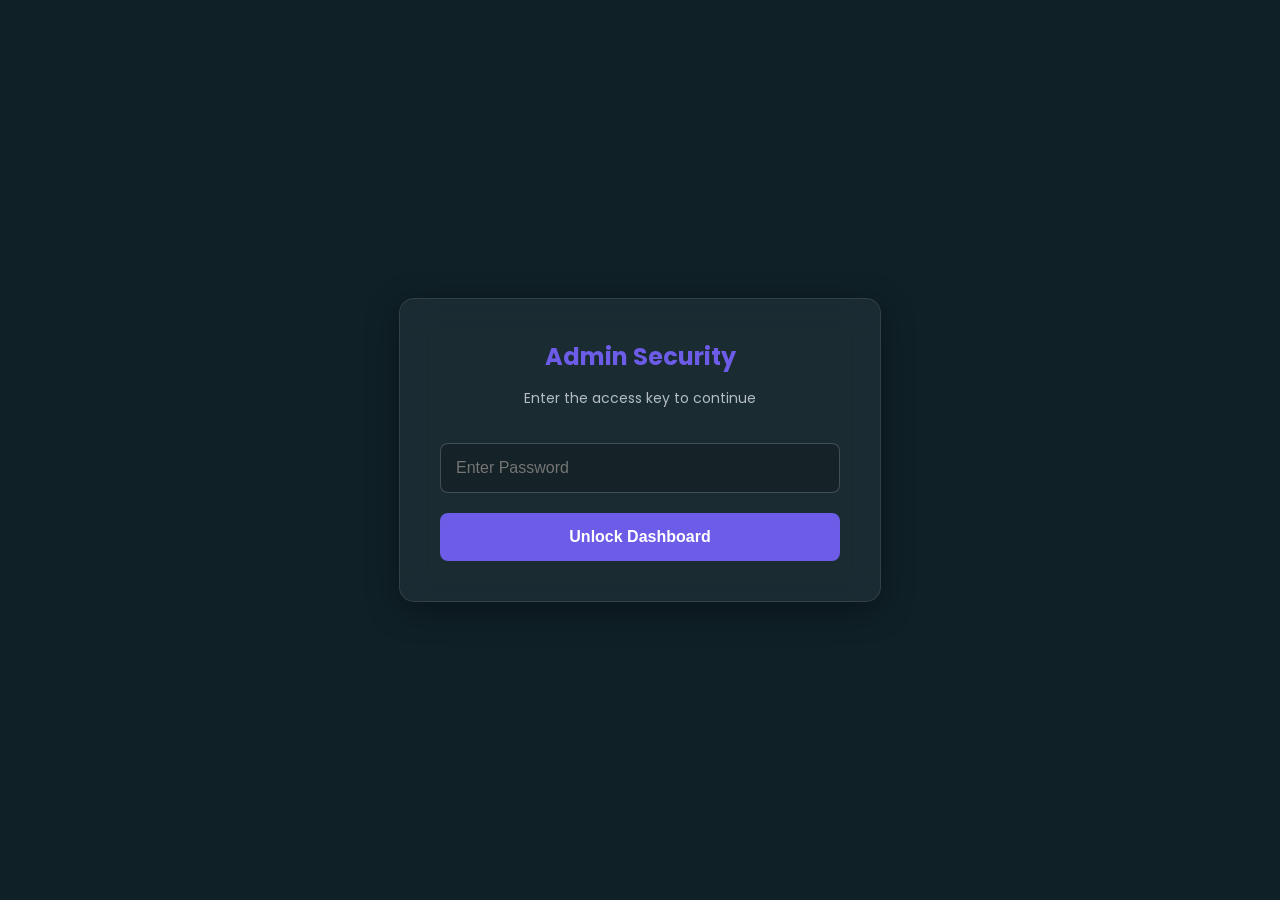
==== commit 5627ebe0: "Update admin.html" ====
--- a/public/admin.html
+++ b/public/admin.html
@@ -6,186 +6,91 @@
     <title>Admin Dashboard | Eric Shop</title>
     <link href="https://fonts.googleapis.com/css2?family=Poppins:wght@300;400;600;700&display=swap" rel="stylesheet">
     <style>
-        /* === ULTRA PREMIUM UI OVERHAUL === */
-        @keyframes gradientBG {
-            0% { background-position: 0% 50%; }
-            50% { background-position: 100% 50%; }
-            100% { background-position: 0% 50%; }
-        }
-
         body {
             margin: 0;
             font-family: 'Poppins', sans-serif;
-            background: linear-gradient(-45deg, #090a0f, #1a1c29, #4f195c, #2a0845);
-            background-size: 400% 400%;
-            animation: gradientBG 15s ease infinite;
+            background: linear-gradient(135deg, #0f2027, #203a43, #2c5364);
             color: #ffffff;
             min-height: 100vh;
         }
-
         .glass-panel {
-            background: rgba(20, 20, 25, 0.6);
-            backdrop-filter: blur(20px);
-            -webkit-backdrop-filter: blur(20px);
-            border: 1px solid rgba(255, 255, 255, 0.08);
-            border-top: 1px solid rgba(255, 255, 255, 0.15);
-            border-left: 1px solid rgba(255, 255, 255, 0.15);
-            border-radius: 20px;
-            box-shadow: 0 15px 40px rgba(0, 0, 0, 0.6), inset 0 0 20px rgba(255, 255, 255, 0.02);
-            transition: all 0.3s ease;
-        }
-
-        /* --- LOGIN OVERLAY --- */
+            background: rgba(255, 255, 255, 0.05);
+            backdrop-filter: blur(15px);
+            -webkit-backdrop-filter: blur(15px);
+            border: 1px solid rgba(255, 255, 255, 0.1);
+            border-radius: 15px;
+            box-shadow: 0 8px 32px 0 rgba(0, 0, 0, 0.37);
+        }
         #loginOverlay {
             position: fixed;
             top: 0; left: 0; width: 100%; height: 100%;
-            background: rgba(0, 0, 0, 0.85);
-            backdrop-filter: blur(10px);
+            background: #0f2027;
             display: flex;
             justify-content: center;
             align-items: center;
             z-index: 9999;
         }
-
         .login-box {
-            padding: 50px 40px;
+            padding: 40px;
             text-align: center;
             width: 90%;
-            max-width: 420px;
-            transform: translateY(-20px);
-            animation: floatUp 0.6s ease forwards;
-        }
-
-        @keyframes floatUp {
-            to { transform: translateY(0); opacity: 1; }
-        }
-
+            max-width: 400px;
+        }
         .login-box h2 {
             margin-top: 0;
-            color: #a855f7;
-            font-size: 2rem;
-            letter-spacing: 1px;
+            color: #6c5ce7;
             margin-bottom: 10px;
-            text-shadow: 0 0 20px rgba(168, 85, 247, 0.4);
-        }
-
+        }
         .login-box input {
-            width: 100%; padding: 16px; margin: 25px 0; border-radius: 12px;
-            border: 1px solid rgba(168, 85, 247, 0.3); background: rgba(0,0,0,0.4);
+            width: 100%; padding: 15px; margin: 20px 0; border-radius: 8px;
+            border: 1px solid rgba(255,255,255,0.2); background: rgba(0,0,0,0.2);
             color: white; font-size: 16px; outline: none; box-sizing: border-box;
-            transition: 0.3s;
-        }
-
-        .login-box input:focus {
-            border-color: #a855f7;
-            box-shadow: 0 0 15px rgba(168, 85, 247, 0.3);
-            background: rgba(0,0,0,0.6);
-        }
-
+        }
         .login-box button {
-            width: 100%; padding: 16px; background: linear-gradient(45deg, #8b5cf6, #6d28d9);
-            color: white; border: none; border-radius: 12px; font-weight: 700; 
-            font-size: 16px; cursor: pointer; transition: 0.3s;
-            text-transform: uppercase; letter-spacing: 1.5px;
-            box-shadow: 0 8px 20px rgba(109, 40, 217, 0.4);
-        }
-
-        .login-box button:hover { 
-            background: linear-gradient(45deg, #9333ea, #7e22ce); 
-            transform: translateY(-2px);
-            box-shadow: 0 12px 25px rgba(109, 40, 217, 0.6);
-        }
-
-        /* --- NAVBAR --- */
+            width: 100%; padding: 15px; background: #6c5ce7; color: white; border: none;
+            border-radius: 8px; font-weight: bold; font-size: 16px; cursor: pointer; transition: 0.3s;
+        }
+        .login-box button:hover { background: #a29bfe; box-shadow: 0 0 15px rgba(108, 92, 231, 0.5); }
         .navbar {
             display: flex; justify-content: space-between; align-items: center;
-            padding: 20px 50px; background: rgba(10, 10, 10, 0.7); 
-            border-bottom: 1px solid rgba(168, 85, 247, 0.2);
-            backdrop-filter: blur(15px);
-            box-shadow: 0 4px 30px rgba(0,0,0,0.5);
-        }
-
-        .logo { font-size: 1.8rem; font-weight: 700; color: #fff; text-shadow: 0 0 15px rgba(255,255,255,0.2); }
-        .badge { background: linear-gradient(45deg, #ef4444, #b91c1c); padding: 4px 10px; font-size: 12px; border-radius: 8px; margin-left: 8px; box-shadow: 0 0 10px rgba(239, 68, 68, 0.5); }
-        
-        .btn-logout { 
-            background: transparent; color: #ef4444; border: 1px solid #ef4444; 
-            padding: 10px 25px; border-radius: 8px; cursor: pointer; text-decoration: none; 
-            transition: 0.3s; font-weight: 600;
-        }
-        .btn-logout:hover { background: rgba(239, 68, 68, 0.1); box-shadow: 0 0 15px rgba(239, 68, 68, 0.3); }
-
-        /* --- DASHBOARD --- */
-        .admin-wrapper { padding: 50px; max-width: 1400px; margin: 0 auto; }
-        .admin-header { margin-bottom: 40px; }
-        .admin-header h2 { color: #a855f7; margin-bottom: 10px; font-size: 2.5rem; text-shadow: 0 0 20px rgba(168, 85, 247, 0.3); }
-        .admin-header p { color: #9ca3af; margin-top: 0; font-size: 1.1rem; }
-        
-        .table-container { overflow-x: auto; padding: 10px; border-radius: 20px; }
+            padding: 20px 40px; background: rgba(0, 0, 0, 0.2); border-bottom: 1px solid rgba(255,255,255,0.05);
+        }
+        .logo { font-size: 24px; font-weight: 700; }
+        .badge { background: #d63031; padding: 3px 8px; font-size: 12px; border-radius: 5px; margin-left: 5px; }
+        .btn-logout { background: transparent; color: white; border: 1px solid #d63031; padding: 8px 20px; border-radius: 5px; cursor: pointer; text-decoration: none; transition: 0.3s; }
+        .btn-logout:hover { background: #d63031; }
+        .admin-wrapper { padding: 40px; max-width: 1200px; margin: 0 auto; }
+        .admin-header { margin-bottom: 30px; }
+        .admin-header h2 { color: #a29bfe; margin-bottom: 5px; }
+        .admin-header p { color: #b2bec3; margin-top: 0; }
+        .table-container { overflow-x: auto; }
         .logs-table { width: 100%; border-collapse: collapse; text-align: left; }
-        .logs-table th, .logs-table td { padding: 20px 25px; border-bottom: 1px solid rgba(255,255,255,0.05); }
-        .logs-table th { 
-            text-transform: uppercase; font-size: 12px; color: #c084fc; 
-            letter-spacing: 2px; background: rgba(0,0,0,0.4); font-weight: 700;
-        }
-        .logs-table th:first-child { border-top-left-radius: 12px; }
-        .logs-table th:last-child { border-top-right-radius: 12px; }
-        
-        .logs-table tbody tr { transition: all 0.3s ease; }
-        .logs-table tbody tr:hover { background: rgba(168, 85, 247, 0.05); transform: scale(1.01); }
-        
-        /* STATUS STYLES */
-        .status-pending { color: #fbbf24; font-weight: 600; display: flex; align-items: center; gap: 8px; text-shadow: 0 0 10px rgba(251, 191, 36, 0.3); }
-        .status-pending::before { content: "•"; font-size: 24px; animation: pulse 1.5s infinite; }
-        
-        .status-approved { color: #10b981; font-weight: 600; display: flex; align-items: center; gap: 8px; text-shadow: 0 0 10px rgba(16, 185, 129, 0.3); }
-        .status-approved::before { content: "•"; font-size: 24px; }
-
-        .status-rejected { color: #ef4444; font-weight: 600; display: flex; align-items: center; gap: 8px; text-shadow: 0 0 10px rgba(239, 68, 68, 0.3); }
-        .status-rejected::before { content: "•"; font-size: 24px; }
-
-        @keyframes pulse { 0% { opacity: 0.5; } 50% { opacity: 1; } 100% { opacity: 0.5; } }
-
-        /* ACTION BUTTONS */
-        .btn-action { 
-            padding: 10px 18px; border: none; border-radius: 8px; 
-            cursor: pointer; font-weight: 700; font-size: 12px; 
-            text-transform: uppercase; letter-spacing: 1px; transition: all 0.3s; 
-        }
-        
-        .btn-view { background: linear-gradient(45deg, #3b82f6, #2563eb); color: white; margin-right: 8px; box-shadow: 0 4px 15px rgba(59, 130, 246, 0.3); }
-        .btn-view:hover { transform: translateY(-2px); box-shadow: 0 6px 20px rgba(59, 130, 246, 0.5); }
-        
-        .btn-approve { background: linear-gradient(45deg, #10b981, #059669); color: white; box-shadow: 0 4px 15px rgba(16, 185, 129, 0.3); }
-        .btn-approve:hover { transform: translateY(-2px); box-shadow: 0 6px 20px rgba(16, 185, 129, 0.5); }
-
-        .btn-reject { background: linear-gradient(45deg, #ef4444, #b91c1c); color: white; margin-left: 8px; box-shadow: 0 4px 15px rgba(239, 68, 68, 0.3); }
-        .btn-reject:hover { transform: translateY(-2px); box-shadow: 0 6px 20px rgba(239, 68, 68, 0.5); }
-        
-        .text-muted { color: #6b7280; font-style: italic; font-weight: 300; }
-
-        /* IMAGE MODAL */
+        .logs-table th, .logs-table td { padding: 18px 20px; border-bottom: 1px solid rgba(255,255,255,0.05); }
+        .logs-table th { text-transform: uppercase; font-size: 13px; color: #a29bfe; letter-spacing: 1px; background: rgba(0,0,0,0.2); }
+        .logs-table tbody tr:hover { background: rgba(255,255,255,0.02); }
+        .status-pending { color: #fdcb6e; font-weight: 600; display: flex; align-items: center; gap: 5px; }
+        .status-pending::before { content: "•"; font-size: 20px; }
+        .status-approved { color: #00b894; font-weight: 600; display: flex; align-items: center; gap: 5px; }
+        .status-approved::before { content: "•"; font-size: 20px; }
+        .btn-action { padding: 8px 15px; border: none; border-radius: 5px; cursor: pointer; font-weight: bold; transition: 0.3s; }
+        .btn-approve { background: #00b894; color: white; }
+        .btn-approve:hover { background: #00e6b8; box-shadow: 0 0 10px rgba(0, 184, 148, 0.4); }
+        .btn-view { background: #0984e3; color: white; margin-right: 5px;}
+        .btn-view:hover { background: #74b9ff; }
+        .text-muted { color: #636e72; font-style: italic; }
+
+        /* MODAL PARA SA SCREENSHOT */
         #imageModal {
             display: none; position: fixed; top: 0; left: 0; width: 100%; height: 100%;
-            background: rgba(0,0,0,0.9); backdrop-filter: blur(15px); z-index: 10000; 
-            justify-content: center; align-items: center; flex-direction: column;
-            animation: fadeIn 0.3s ease;
-        }
-        @keyframes fadeIn { from { opacity: 0; } to { opacity: 1; } }
-        
-        #modalImage { max-width: 90%; max-height: 80vh; border-radius: 15px; border: 3px solid #a855f7; box-shadow: 0 0 40px rgba(168, 85, 247, 0.4); }
-        .close-modal { margin-top: 25px; padding: 12px 30px; background: transparent; color: #fff; border: 2px solid #ef4444; border-radius: 8px; cursor: pointer; font-weight: bold; transition: 0.3s; text-transform: uppercase; letter-spacing: 1px; }
-        .close-modal:hover { background: #ef4444; box-shadow: 0 0 20px rgba(239, 68, 68, 0.5); }
-
-        /* Custom Scrollbar */
-        ::-webkit-scrollbar { width: 10px; height: 10px; }
-        ::-webkit-scrollbar-track { background: rgba(0,0,0,0.2); border-radius: 10px; }
-        ::-webkit-scrollbar-thumb { background: rgba(168, 85, 247, 0.5); border-radius: 10px; }
-        ::-webkit-scrollbar-thumb:hover { background: rgba(168, 85, 247, 0.8); }
+            background: rgba(0,0,0,0.8); z-index: 10000; justify-content: center; align-items: center; flex-direction: column;
+        }
+        #modalImage { max-width: 90%; max-height: 80vh; border-radius: 10px; border: 2px solid #a29bfe; }
+        .close-modal { margin-top: 20px; padding: 10px 20px; background: #d63031; color: white; border: none; border-radius: 5px; cursor: pointer; font-weight: bold; }
     </style>
 </head>
 <body>
     
+    <!-- IMAGE MODAL POPUP -->
     <div id="imageModal">
         <img id="modalImage" src="" alt="Payment Receipt">
         <button class="close-modal" onclick="closeModal()">Close Image</button>
@@ -194,9 +99,9 @@
     <div id="loginOverlay">
         <div class="login-box glass-panel">
             <h2>Admin Security</h2>
-            <p style="color: #9ca3af; font-size: 14px;">Please authenticate to access the dashboard.</p>
+            <p style="color: #b2bec3; font-size: 14px;">Enter the access key to continue</p>
             <input type="password" id="adminPassword" placeholder="Enter Password" onkeypress="handleEnter(event)">
-            <button onclick="checkPassword()">Unlock Dashboard</button>
+            <button id="adminLoginBtn" onclick="checkPassword()">Unlock Dashboard</button>
         </div>
     </div>
     
@@ -210,7 +115,7 @@
         <main class="admin-wrapper">
             <div class="admin-header">
                 <h2>Transaction Logs</h2>
-                <p>Verify buyer payments, check uploaded screenshots, and manage order statuses.</p>
+                <p>Verify buyer payments by checking their uploaded screenshots.</p>
             </div>
             <div class="glass-panel table-container">
                 <table class="logs-table">
@@ -233,6 +138,110 @@
         </main>
     </div>
 
-    <!-- WAG GAGALAWIN: ORIGINAL OBFUSCATED SCRIPT MO ITO -->
     <script>
-        let vmD=typeof globalThis!=='undefined'?globalThis:typeof global!=='undefined'?global:typeof self!=='undefined'?self:typeof window!=='undefined'?window:void 0x0,vmj_12d42c=vmD['vmj_12d42c']||(vmD['vmj_12d42c']={});const vmu_319c38=(function(){var B=Object['getOwnPropertyNames'],x=WeakMap['prototype']['has'],U=Reflect['apply'],y=Object['setPrototypeOf'],u=Object['defineProperty'],j=WeakSet['prototype']['has'],n=Function['prototype']['apply'],g=Object['getPrototypeOf'],D=WeakMap['prototype']['get'],p=Object['create'],L=Object['getOwnPropertySymbols'],X=Function['prototype']['call'],Z=Object['getOwnPropertyDescriptor'],t=WeakMap['prototype']['set'],F=WeakSet['prototype']['add'];let b=['h1N8rgZkeeqnt0W7GOOHjzhINbDni0U6NzU3TiV8l9rXl0OmetCmeeuekRneTYAeeeCeeeeteeu5kReitqPTtSKDeQqtgqssezCD/eiPelOkeqqs','h1N8rgZetk6nnijXC9oWNzhIttdwNbjVEioWNzhIOw7MNeOPCzjWPzhOCbU8rx/aNeutteQxCzd4NOOTNbMQC9U6E9edcqOllxo8lx7XE7UIE9M+NxTn5wU7rn7INzIni0VAEz71ozhuExU3NzOnkSjarzTmeqOCEi/wPzhYr0oaEiVhteQ8rS7uNOODE0/1NOO2Ni78lid+GOOCCzjWPzh5ExhINzhIteQFEi/KPROTEi/+Nn/aNioalRueteQ+EioareORBzVuPst+E0lqOzjWPzZqTiV8l9rXl0O+qenakRtRtwqmelqkkRmseOEseON0kRUPkRVZkRs0equevqnmecqkkRzCeOtOpOeegqOicquileNZkRLDequDIqniIqniaeDmkrDttWDtt0Cmk76meXOttKDmeSeiGeutaeDmk/DttWDtt0Cme46mebqm5cqkkRIkkRyIeOCakRtRtwqmelqkkRvseOEseON0kRUPkRVZkR8DequOequ2/eniAqneeeeteiCmnqqmeYOtt6RttKDmnfCkkRSDequTvqnmezCmeRqmeLOttQ6ttuOktqOPE0dJ','h1C8rgZeeeZnSSU7l9UQExhBri/aCzr7ttjaNz4Xr0oMrioWttQ+Ni4QE7o1Ei/KPxoAkRnnnidXCxVIPz/1tedaNzdXCzOmekDmeeCmeOuktqCmeRuttquntquVkRCmeeCitKMRGcqkIqSsezNP/enalS+0zXOt0qSneq==','h1N8rgZeeeZnSSU7l9UQExhBri/aCzr7tehwNbjMrioWttQ+Ni4QE7o1Ei/KPxoAkRnnkSjarzTnVidXCzjYl0j7lwcmekDmeeCmeOuktqCmeRutkROeTYAeeeCeeeeteeuikReitqCalSKDeWDtIqV0zuqk0eigtMDtNqKIeN6tdeDkVtZ=','[base64]/aNioalat0E9o1NktQEFtuExU+Ekt8ri/aCzr7mKRXriOpYk/IlKZnn071E0oasVjUBeOeteh0E9MVCzU6kRtZceueJeDmejOeeeete5DmebeiGeukaeDme/DttWDtt0CmtV6meGRkkReakRoRtwqmtKDmt9eiGeuDaeDmkrDttWDtt0CmtV6merDttWDtt0CmtV6mebei0qDi/eniDqP0equevqnmeSqmk0CmkhqteV5heekgtePseOueaeDm5eDm5LOttQ6ttuOktQDtkR5Dequ2equU/enivqnmeSeiGeuYNquOQeOiIqniIqniNqunzqut/eniLque0qnideDit5qpsVC=','h1N8rgZke+6nknQBBIZnkwt+lwU7tt+uExU+EVUIE9M+NxTn50r7rn7INzInSioaPzUBPi/[base64]','h1N8rgZke+ZnknQBBIZnkwt+lwU7tt+uExU+EVUIE9M+NxTn50r7rn7INzInSioaPzUBPi/RB9MANbM8kRnnVStaEx/0sz4+NxTnnijXC9oWNzhIttdwNbjVEioWNzhIOw7MNeOTEz/ACzdMEzVwNOOil9MKttjQEzVwNT4XNiVuteQ8rS7uNOODN0d7GeO2Ni78lid+GbCalSqalSKDeWDtIqV0zWDtIqV0zwkPeXOtDgCkvqiTtYDtlH6n/eSpeNOnJqVZgqOalSKDeWDtIqV0zXZt7eBaebqk/enalSKDeWDtIqV0zwKDeqmIeN6tdeDmeeCmeOuktqu5kROitquVkRnitquVkRnitqCikRnmeOuetqCitqutkReikRCikRlikRqmkOCikRTmeOutkReikRCmkqCmtRCmkeumtqCmtOutkRRm5Ou2tqCitFe0c5RJlq==','h1C8rgZeetOnnijXC9oWNzhIttdwNbjVEioWNzhIOw7MNeOTPz4+NxoUExj+EeutteQ8rS7uNOODE0/1NOO2Ni78lid+GOOTEz/ACzdMEzVwNOOeteN8l0cacqueleNZkRSDequkIqniIqniNqu5zqutGeunaeDmtODmtXOttKDmeSeiGeutaeDmt/DttWDtt0Cme46melqkkRqkkRwIeOPPeOEneqC='],M=['h1M8rgZneK6nVStaEx/0sz4+NxTnEKdFrbjIExZqCxd+l9c/D0MIEF4+C9jQExZqCwj1mbNQNblFDi/1CxdQCxu/D0/RNzhUExj+EkqnYFAFY1xqXGx8WatzPzo9DVM7CxoQlSOJmxM4rSjXEKZnG5d8liV1DSUIGzd7YsMKExdXlK6KN5C8c5cd2at0ExhImbUQG0TfcBMRG5uFYAhXDn7WCzr7Yk/8liV1YqOsb8tZczUFNB77ttMQE0h7lA+TBTRnwenHDkeqDkeqDkeqDkeqDkeqDkeqDkeqDkeqDkeJrSDpkFeqDkeqDkeqDkeqDkeqDkeqDkeqDkeqDkeqD5dINkt8rS7uNBIFCx/uE9DfDkUFc0M7C8cyDKZnkij+riTntAZXOOsPeBRXriOpkFeqDkeqDkeqDkeqDkeqDkeqDkeqDkeqDkeqD5dINkt8rS7uNBIFCx/uE9DfDkU+cK7FN0TyDiNXEwOWrxoQNx+I2FtFExdA2aDpttt4lxoaE0VWNOjnYk/IN5ZHDkeqDkeqDkeqDkeqDkeqDkeqDkeqDkeqDkeqYSjAYqOclxUaPbtItSOJm9jAYq6qDkeqDkeqDkeqDkeqDkeqDkeqDkeqDkeqDkeJriOql9jhEiT/D0UXEi/a2FeKN0jKCKN72aDptttArbM+ri7XEqjZYk/IN5ZHDkeqDkeqDkeqDkeqDkeqDkeqDkeqDkeqDkeqYSjADSUIGzd7YsM0ExhImbr7Pzr6r56qUKeR2aDpteQRl07KNOjGYk/IN5ZHDkeqDkeqDkeqDkeqDkeqDkeqDkeqDkeqDkeqYSjAYKd8liV1DiUuCbU8YsDn5SUICbj4lROOObtRl0/xNzOnSwUICbj4la4+lStaE9N7NeOll9j+rSo8mbt7E0jQE0lntkDptDRtYk/8liV1YKRXriOpkFeqDkeqDkeqDkeqDkeqDkeqDkeqDkeqDkeqD5dIN5ZHDkeqDkeqDkeqDkeqDkeqDkeqDkeqDkeqDkeqDkeqDeO2Tio1Ni71NRjfYiM4rSjXEFtKEiV8l8IFCwj1mzVKri7XEFtFriZWCbtRl0/xNsDqExhKEi7KP8IFCbtRl0/xNT/aNioaHeO0HsDpObtRl0/xNBRXCwoIri/1YqjsYSURCzZqCxd+l9c/Dwj7GSOWEboINzOFYAUXEbtuNbj7N5RXl9t+EKZnAqnHDkeqDkeqDkeqDkeqDkeqDkeqDkeqDkeqDkeqYk/[base64]'],Q={'0':0x1bb,'1':0x82,'2':0x169,'3':0xcb,'4':0x119,'5':0x1f4,'6':0x16c,'7':0x164,'8':0x182,'9':0x6c,'10':0x12f,'11':0x49,'12':0x1b7,'13':0x1dd,'14':0x1ba,'15':0xb3,'16':0x13d,'17':0x116,'18':0xa4,'19':0x1,'20':0x92,'21':0x67,'22':0xd4,'23':0x8d,'24':0x62,'25':0x86,'26':0x154,'27':0x21,'28':0xd5,'29':0x147,'32':0xc4,'40':0x2f,'41':0x87,'42':0x1e4,'43':0x60,'44':0x1d7,'45':0xaf,'46':0x194,'47':0x120,'50':0x177,'51':0xd3,'52':0xcd,'53':0x8a,'54':0x6,'55':0x14d,'56':0x1a1,'57':0x4c,'58':0x10d,'59':0x30,'60':0xca,'61':0x1a4,'62':0x1d6,'63':0xea,'64':0x76,'70':0xdf,'71':0x88,'72':0x2,'73':0x12,'74':0x5a,'75':0x16d,'76':0x35,'77':0x105,'79':0xe,'81':0x78,'83':0x161,'84':0x31,'90':0x3a,'91':0x3e,'93':0xa7,'94':0xe4,'95':0xbf,'100':0x93,'104':0x19d,'105':0x1a9,'106':0xbd,'107':0x1b4,'110':0xb0,'111':0x5f,'112':0xcf,'120':0x81,'121':0xf3,'122':0xd8,'123':0xa9,'124':0x1ea,'127':0x1a,'128':0x18c,'129':0x1ce,'130':0x158,'131':0x110,'132':0x97,'140':0x4e,'141':0x1e7,'142':0xd6,'143':0x1aa,'144':0x140,'145':0x1b1,'146':0x1a3,'147':0x19b,'148':0x48,'149':0x199,'160':0x29,'161':0x85,'162':0x1db,'163':0x1c2,'164':0xdb,'165':0x6d,'166':0x80,'167':0xa0,'168':0x64,'169':0xc1,'180':0x7,'181':0x118,'182':0xe2,'183':0x12a,'184':0x17,'185':0xa,'200':0x198,'201':0x1e9,'210':0x10,'213':0xc8,'214':0x3d,'220':0x1ab,'250':0xe8,'251':0x168,'252':0xbe,'253':0x98,'254':0x16,'255':0xf6,'256':0x1bd,'262':0x124,'263':0xc3,'264':0x1c,'265':0x4b,'266':0xee,'267':0x1e8,'268':0x1b3,'272':0x1f3,'273':0x12d,'274':0x7b,'275':0x1e1,'276':0x1b2,'277':0x7f,'278':0x1ed,'279':0x188,'280':0x1a5,'281':0x129,'282':0x96,'283':0x58,'284':0x10e,'285':0x138,'286':0x83,'287':0x151,'288':0x178,'293':0x9a,'294':0x65,'295':0x101,'296':0x184,'297':0x6b};const i=0x1,h=0x2,z=0x3,G=0x4,K=0x40,V=0x4a,A=0x10b,a=typeof 0x0n,o=[];let s=0x0;const R=function(){throw new TypeError('\x27caller\x27,\x20\x27callee\x27,\x20and\x20\x27arguments\x27\x20properties\x20may\x20not\x20be\x20accessed\x20on\x20strict\x20mode\x20functions\x20or\x20the\x20arguments\x20objects\x20for\x20calls\x20to\x20them');};Object['preventExtensions'](R);let r=new WeakSet(),q=new WeakSet();const E=Symbol();let C={'__proto__':null},W={'__proto__':null},P=0x1;function w(xn,xg){let xD=xn[E];xD===undefined&&(xD=P++,xn[E]=xD),C[xD]=xg,W[xD]=xn;}function Y(xn){let xg=xn[E];if(xg===undefined)return undefined;return W[xg]===xn?C[xg]:undefined;}function k(xn){let xg=xn[E];return xg!==undefined&&W[xg]===xn;}let J=new WeakMap(),N=[],T=Array['prototype'][Symbol['iterator']],m=Symbol['iterator'],l=null,I=null,O=null,v=null,S=null;try{let xn=function*(){};l=g(xn),I=l&&l['prototype'];}catch(xg){}try{let xD=async function*(){};O=g(xD),v=O&&O['prototype'];}catch(xp){}try{let xL=async function(){};S=g(xL);}catch(xX){}function d(xZ,xt,xF){try{u(xZ,xt,xF);}catch(xb){}}function f(xZ,xt){let xF=new Array(xt),xb=![];for(let xQ=xt-0x1;xQ>=0x0;xQ--){let xi=xZ();xi&&typeof xi==='object'&&j['call'](r,xi)?(xb=!![],xF[xQ]=xi):xF[xQ]=xi;}if(!xb)return xF;let xM=[];for(let xh=0x0;xh<xt;xh++){let xz=xF[xh];if(xz&&typeof xz==='object'&&j['call'](r,xz)){let xG=xz['value'];if(Array['isArray'](xG)){for(let xK=0x0;xK<xG['length'];xK++)xM['push'](xG[xK]);}}else xM['push'](xz);}return xM;}function H(xZ){return typeof xZ==='object'||typeof xZ==='function';}function c(xZ){return{'value':xZ,'writable':!![],'configurable':!![]};}function B0(xZ,xt){return xZ&&H(xZ)?xZ:xt;}function B1(xZ,xt){try{y(xZ,xt);}catch(xF){}}function B2(xZ,xt){let xF=xZ===null||xZ===undefined?undefined:xZ[xt];if(xF===null||xF===undefined)return undefined;if(typeof xF!=='function')throw new TypeError('Method\x20is\x20not\x20callable');return xF;}function B3(xZ){if(xZ===null||typeof xZ!=='object'&&typeof xZ!=='function')throw new TypeError('Iterator\x20result\x20'+xZ+'\x20is\x20not\x20an\x20object');}function B4(xZ){let xt=xZ['done'];return{'done':xt,'value':xt?xZ['value']:undefined};}function B5(xZ){let xt=B2(xZ,Symbol['asyncIterator']),xF,xb;if(xt!==undefined)xF=U(xt,xZ,[]),xb=![];else{let xQ=B2(xZ,Symbol['iterator']);if(xQ===undefined)throw new TypeError(typeof xZ+'\x20is\x20not\x20iterable');xF=U(xQ,xZ,[]),xb=!![];}if(xF===null||typeof xF!=='object')throw new TypeError('Iterator\x20method\x20returned\x20a\x20non-object\x20value');let xM=xF['next'];if(typeof xM!=='function')throw new TypeError('Iterator\x20next\x20is\x20not\x20a\x20function');return{'iter':xF,'nextMethod':xM,'isSync':xb};}function B6(xZ){let xt=[];for(let xF in xZ){xt['push'](xF);}return xt;}function B7(xZ){return Array['prototype']['slice']['call'](xZ);}function B8(xZ){return typeof xZ==='function'&&xZ['prototype']?xZ['prototype']:xZ;}function B9(xZ){if(typeof xZ==='function')return g(xZ);let xt=g(xZ),xF=xt&&Z(xt,'constructor'),xb=xF&&xF['value'],xM=xb&&typeof xb==='function'&&(xb['prototype']===xt||g(xb['prototype'])===g(xt));if(xM)return g(xt);return xt;}function BB(xZ,xt){let xF=xZ;while(xF!==null){let xb=Z(xF,xt);if(xb)return{'desc':xb,'proto':xF};xF=g(xF);}return{'desc':null,'proto':xZ};}function Bx(xZ){let xt=typeof xZ;if(xZ!==null&&(xt==='object'||xt==='function')){let xF=p(null);return xF[xZ]=0x0,Reflect['ownKeys'](xF)[0x0];}if(xt!=='symbol')return String(xZ);return xZ;}function BU(xZ,xt){let xF=xZ;while(xF){let xb=xF['_$zA2d4i'];if(xb>=0x0){let xM=xF['_$L72dAJ'];if(xM){let xQ=xt(xM,xb);if(xQ!==undefined)return xQ;}}xF=xF['_$FvsGTi'];}}function By(xZ,xt){BU(xZ,function(xF,xb){xF[xb]===xF&&(xF[xb]=xt);});}function Bu(xZ){return BU(xZ,function(xt,xF){let xb=xt[xF];if(xb!==xt&&xb!==undefined)return xb;});}function Bj(xZ,xt){var xF=xZ[xt],xb=function(){vmj_12d42c['_$XF09je']=!![];var xM=vmj_12d42c['_$Gexhoz'];vmj_12d42c['_$Gexhoz']=xZ;try{return Reflect['apply'](xF,this,arguments);}finally{vmj_12d42c['_$Gexhoz']=xM;}};Object['defineProperties'](xb,{'length':{'value':xF['length'],'configurable':!![]},'name':{'value':xF['name'],'configurable':!![]}}),xZ[xt]=xb,(vmj_12d42c['_$TPBDt7']||(vmj_12d42c['_$TPBDt7']=new WeakMap()))['set'](xb,xZ);}vmj_12d42c['_$oF93Vo']=Bj;function Bn(xZ,xt,xF){if(xZ[0x13*xF[0x0]+xF[0x1]&0x1f]===undefined||!xt)return;let xb=xZ[0x15*xF[0x0]+xF[0x1]&0x1f][xZ[0x13*xF[0x0]+xF[0x1]&0x1f]];d(xt,'name',{'value':xb,'writable':![],'enumerable':![],'configurable':!![]});}function Bg(xZ,xt,xF,xb){if(!xZ||xt[0x16*xb[0x0]+xb[0x1]&0x1f]||xt[0x11*xb[0x0]+xb[0x1]&0x1f]||xt[0x17*xb[0x0]+xb[0x1]&0x1f])return;!k(xZ)&&w(xZ,{'b':xt,'e':xF,'c':xt});}function BD(xZ,xt,xF,xb,xM,xQ){let xi;if(xQ){xb?xi={'sFKOES'(){'use strict';let xh=new.target!==undefined?new.target:vmj_12d42c['_$efbKM5'];return new.target===undefined&&'_$efbKM5'in vmj_12d42c&&!('_$Q6BTA2'in vmj_12d42c)&&delete vmj_12d42c['_$efbKM5'],xZ(xF,arguments,xh,xi,xt,this);}}['sFKOES']:xi={'sFKOES'(){let xh=new.target!==undefined?new.target:vmj_12d42c['_$efbKM5'];return new.target===undefined&&'_$efbKM5'in vmj_12d42c&&!('_$Q6BTA2'in vmj_12d42c)&&delete vmj_12d42c['_$efbKM5'],xZ(xF,arguments,xh,xi,xt,this);}}['sFKOES'];try{delete xi['prototype'];}catch(xh){}}else xb?xi=function xz(){'use strict';let xG=new.target!==undefined?new.target:vmj_12d42c['_$efbKM5'];return new.target===undefined&&'_$efbKM5'in vmj_12d42c&&!('_$Q6BTA2'in vmj_12d42c)&&delete vmj_12d42c['_$efbKM5'],xZ(xF,arguments,xG,xi,xt,this);}:xi=function xG(){let xK=new.target!==undefined?new.target:vmj_12d42c['_$efbKM5'];return new.target===undefined&&'_$efbKM5'in vmj_12d42c&&!('_$Q6BTA2'in vmj_12d42c)&&delete vmj_12d42c['_$efbKM5'],xZ(xF,arguments,xK,xi,xt,this);};return w(xi,{'b':xt,'e':xF}),xi;}function Bp(xZ,xt,xF,xb,xM){let xQ;xb?xQ={'sFKOES'(){'use strict';let xi=new.target!==undefined?new.target:vmj_12d42c['_$efbKM5'];return new.target===undefined&&'_$efbKM5'in vmj_12d42c&&!('_$Q6BTA2'in vmj_12d42c)&&delete vmj_12d42c['_$efbKM5'],xZ(xF,arguments,xi,undefined,xQ,xt,this);}}['sFKOES']:xQ={'sFKOES'(){let xi=new.target!==undefined?new.target:vmj_12d42c['_$efbKM5'];return new.target===undefined&&'_$efbKM5'in vmj_12d42c&&!('_$Q6BTA2'in vmj_12d42c)&&delete vmj_12d42c['_$efbKM5'],xZ(xF,arguments,xi,undefined,xQ,xt,this);}}['sFKOES'];if(S)B1(xQ,S);return xQ;}function BL(xZ,xt,xF,xb,xM,xQ,xi){let xh;xM?xh={'sFKOES'(){'use strict';return xZ(xF,arguments,vmj_12d42c['_$Gexhoz'],xh,xt,this);}}['sFKOES']:xh={'sFKOES'(){return xZ(xF,arguments,vmj_12d42c['_$Gexhoz'],xh,xt,this);}}['sFKOES'];F['call'](xb,xh);let xz=xi?O:l,xG=xi?v:I;if(xz)B1(xh,xz);try{u(xh,'prototype',{'value':xG?p(xG):p({}),'writable':!![],'enumerable':![],'configurable':![]});}catch(xK){}return xh;}function BX(xZ,xt,xF,xb){let xM=vmj_12d42c['_$Gexhoz'],xQ;return xQ={'sFKOES':(...xi)=>{return xM!==undefined&&(vmj_12d42c['_$XF09je']=!![],vmj_12d42c['_$Gexhoz']=xM),xZ(xF,xi,undefined,xQ,xt,xb);}}['sFKOES'],xQ;}function BZ(xZ,xt,xF,xb){let xM;xM={'sFKOES':(...xQ)=>{return xZ(xF,xQ,undefined,undefined,xM,xt,xb);}}['sFKOES'];if(S)B1(xM,S);return xM;}function Bt(xZ,xt,xF,xb,xM,xQ){let xi=[void 0x0,void 0x0,void 0x0,void 0x0,void 0x0,void 0x0,void 0x0,void 0x0],xh=0x0,xz=x8(xM[0x20],xM[0x21]),xG,xK,xV,xA;switch(xz[0x1]&0x3){case 0x0:xK=xM[0x18*xz[0x0]+xz[0x1]&0x1f],xG=xM[0x15*xz[0x0]+xz[0x1]&0x1f],xV=xM[0xd*xz[0x0]+xz[0x1]&0x1f]||o,xA=xM[0x12*xz[0x0]+xz[0x1]&0x1f]||o;break;case 0x1:xG=xM[0x15*xz[0x0]+xz[0x1]&0x1f],xV=xM[0xd*xz[0x0]+xz[0x1]&0x1f]||o,xA=xM[0x12*xz[0x0]+xz[0x1]&0x1f]||o,xK=xM[0x18*xz[0x0]+xz[0x1]&0x1f];break;case 0x2:xV=xM[0xd*xz[0x0]+xz[0x1]&0x1f]||o,xA=xM[0x12*xz[0x0]+xz[0x1]&0x1f]||o,xK=xM[0x18*xz[0x0]+xz[0x1]&0x1f],xG=xM[0x15*xz[0x0]+xz[0x1]&0x1f];break;default:xA=xM[0x12*xz[0x0]+xz[0x1]&0x1f]||o,xK=xM[0x18*xz[0x0]+xz[0x1]&0x1f],xG=xM[0x15*xz[0x0]+xz[0x1]&0x1f],xV=xM[0xd*xz[0x0]+xz[0x1]&0x1f]||o;break;}let xa=new Array((xM[0x20]||0x0)+(xM[0x21]||0x0)),xo=0x0,xs=xK['length']>>0x1,xR=(xM[0x20]*0xaaa5^xM[0x21]*0xbc45^xs*0xcce1^xG['length']*0x76a5)>>>0x0&0x3,xr,xq,xE;switch(xR){case 0x1:xr=0x1,xq=0x0,xE=0x1;break;case 0x2:xr=xs,xq=0x0,xE=0x0;break;case 0x3:xr=0x0,xq=0x1,xE=0x1;break;default:xr=0x0,xq=xs,xE=0x0;break;}let xC=null,xW=null,xP=![],xe=undefined,xw=![],xY=0x0,xk=undefined,xJ=![],xN=0x0,xT=undefined,xm=-0x1,xl=-0x1,xI=!!xM[0x2*xz[0x0]+xz[0x1]&0x1f],xO=!!xM[0xa*xz[0x0]+xz[0x1]&0x1f],xv=!!xM[0xf*xz[0x0]+xz[0x1]&0x1f],xS=!!xM[0xc*xz[0x0]+xz[0x1]&0x1f],xd=xQ,xf=!!xM[0x17*xz[0x0]+xz[0x1]&0x1f];!xI&&!xf&&(xQ===undefined||xQ===null)&&(xQ=vmD);let xH=UU=>{xi[xh++]=UU;},xc=()=>xi[--xh],U0={['_$L72dAJ']:new Array(xM[0x19*xz[0x0]+xz[0x1]&0x1f]||0x0),['_$3PcJM8']:null,['_$zA2d4i']:-0x1,['_$FvsGTi']:xZ};if(xt){let UU=xM[0x20]||0x0;for(let Uy=0x0,Uu=xt['length']<UU?xt['length']:UU;Uy<Uu;Uy++){xa[Uy]=xt[Uy];}}let U1=xt?xt['length']:0x0,U2=(xI||!xO)&&xt?B7(xt):null,U3=null,U4=![],U5=(xM[0x20]||0x0)+(xM[0x21]||0x0),U6=null,U7=0x0;Bn(xM,xb,xz),Bg(xb,xM,xZ,xz);while(xo<xs){try{while(xo<xs){let Uj=xo<<xE,Un=xK[xr+Uj],Ug=xK[xq+Uj];var U8,U9,UB;!U9&&(U9=function(UD,Up){switch(UD){case 0x2b:{let UL=Up&0xffff,UX=Up>>>0x10;xi[xh++]=xa[UL]-xG[UX],xo++;break;}case 0x3e:{xi[--xh],xi[xh++]=undefined,xo++;break;}case 0x4c:{let UZ=xi[--xh],Ut=xi[--xh],UF=(Up^0xf953)>>>0x0,Ub;UF<0x10?UF<0x8?UF<0x4?UF<0x2?Ub=UF<0x1?Ut>>UZ:Ut!=UZ:Ub=UF<0x3?Ut>UZ:Ut===UZ:UF<0x6?Ub=UF<0x5?Ut>>>UZ:Ut%UZ:Ub=UF<0x7?Ut+UZ:Ut==UZ:UF<0xc?UF<0xa?Ub=UF<0x9?Ut!==UZ:Ut|UZ:Ub=UF<0xb?Ut&UZ:Ut>=UZ:UF<0xe?Ub=UF<0xd?Ut^UZ:Ut**UZ:Ub=UF<0xf?Ut*UZ:Ut<=UZ:UF<0x14?UF<0x12?Ub=UF<0x11?Ut<UZ:Ut<<UZ:Ub=UF<0x13?Ut/UZ:Ut-UZ:UF<0x18?Ub=UF<0x16?Ut|UZ:Ut&UZ:Ub=UF<0x1c?Ut^UZ:UZ-Ut;xi[xh++]=Ub,xo++;break;}case 0x2c:{xi[xh-0x1]=typeof xi[xh-0x1],xo++;break;}case 0xa:{let UM=Up&0xffff,UQ=U0['_$L72dAJ'];UQ[UM]=UQ;let Ui=Up>>>0x10;Ui&&((U0['_$zJIDqM']||(U0['_$zJIDqM']={}))[UM]=xG[Ui-0x1]);xo++;break;}case 0x49:{B:{let Uh=Up&0xffff,Uz=Up>>>0x10,UG=U0;for(let UA=0x0;UA<Uz;UA++){UG=UG['_$FvsGTi'];}let UK=UG['_$L72dAJ'],UV=UK[Uh];if(UV===UK){let Ua=UG['_$zJIDqM'];throw new ReferenceError('Cannot\x20access\x20\x27'+(Ua&&Ua[Uh]||'variable')+'\x27\x20before\x20initialization');}xi[xh++]=UV,xo++;break B;}break;}case 0x2a:{let Uo=xi[--xh],Us=xi[--xh];xi[xh++]=Us in Uo,xo++;break;}case 0x3b:{x:{let UR=Bx(xi[--xh]),Ur=xi[--xh],Uq=vmj_12d42c['_$Gexhoz'],UE=Uq?g(Uq):B9(Ur),UC=BB(UE,UR);if(UC['desc']&&UC['desc']['get']){let UP=vmj_12d42c['_$Gexhoz'];vmj_12d42c['_$Gexhoz']=UC['proto']||UE,vmj_12d42c['_$XF09je']=!![];let Ue;try{Ue=UC['desc']['get']['call'](Ur);}finally{vmj_12d42c['_$XF09je']=![],vmj_12d42c['_$Gexhoz']=UP;}xi[xh++]=Ue,xo++;break x;}if(UC['desc']&&UC['desc']['set']&&!('value'in UC['desc'])){xi[xh++]=undefined,xo++;break x;}let UW=UC['proto']?UC['proto'][UR]:UE[UR];if(typeof UW==='function'){let Uw=UC['proto']||UE,UY=UW['constructor']&&UW['constructor']['name'],Uk=UY==='GeneratorFunction'||UY==='AsyncFunction'||UY==='AsyncGeneratorFunction';!Uk&&(!vmj_12d42c['_$TPBDt7']&&(vmj_12d42c['_$TPBDt7']=new WeakMap()),t['call'](vmj_12d42c['_$TPBDt7'],UW,Uw));}xi[xh++]=UW,xo++;}break;}case 0x54:{if(xv&&!U4){let UJ=Bu(U0);if(UJ!==undefined)xQ=UJ,U4=!![];else throw new ReferenceError('Must\x20call\x20super\x20constructor\x20in\x20derived\x20class\x20before\x20accessing\x20\x27this\x27\x20or\x20returning\x20from\x20derived\x20constructor');}xi[xh++]=xQ,xo++;break;}case 0x17:{let UN=xi[--xh],UT=xi[--xh];xi[xh++]=UT^UN,xo++;break;}case 0x2e:{xo++;break;}case 0x5b:{!xi[--xh]?xo=xV[xo]:(xi[--xh],xo++);break;}case 0x11:{xi[xh++]=[],xo++;break;}case 0x48:{let Um=xi[--xh],Ul;if(Um===null||Um===undefined)throw new TypeError(Um+'\x20is\x20not\x20iterable');let UI=Um[m];if(Array['isArray'](Um)&&UI===T){let Uv=Um['length'];Ul=new Array(Uv);for(let US=0x0;US<Uv;US++){Ul[US]=Um[US];}}else{if(UI===null||UI===undefined||typeof UI!=='function')throw new TypeError(Um+'\x20is\x20not\x20iterable');let Ud=U(UI,Um,[]);if(Ud===null||typeof Ud!=='object')throw new TypeError('Iterator\x20method\x20returned\x20a\x20non-object\x20value');Ul=[];while(!![]){let Uf=Ud['next']();B3(Uf);if(Uf['done'])break;Ul['push'](Uf['value']);}}let UO={'value':Ul};F['call'](r,UO),xi[xh++]=UO,xo++;break;}case 0x37:{let UH=xi[--xh],Uc=xi[--xh],y0=xi[xh-0x1];u(y0,Uc,{'set':UH,'enumerable':![],'configurable':!![]}),xo++;break;}case 0x13:{let y1=Up&0xffff,y2=Up>>>0x10;xi[xh++]=xa[y1]*xG[y2],xo++;break;}case 0x12:{let y3=xi[--xh],y4=xG[Up];if(xI&&!(y4 in vmD)&&!(y4 in vmj_12d42c))throw new ReferenceError(y4+'\x20is\x20not\x20defined');vmj_12d42c[y4]=y3,vmD[y4]=y3,xi[xh++]=y3,xo++;break;}case 0x3d:{let y5=xi[--xh],y6=xi[--xh];xi[xh++]=y6!=y5,xo++;break;}case 0x69:{let y7=xi[xh-0x3],y8=xi[xh-0x2],y9=xi[xh-0x1];xi[xh-0x3]=y8,xi[xh-0x2]=y9,xi[xh-0x1]=y7,xo++;break;}case 0x68:{let yB=xi[--xh],yx=xi[--xh];xi[xh++]=yx!==yB,xo++;break;}case 0x16:{let yU=xi[--xh];xi[xh++]=!!yU['done'],xo++;break;}case 0x39:{if(Up===-0x2){}else Up===-0x1?xi[--xh]:U0['_$L72dAJ'][Up]=xi[--xh];xo++;break;}case 0x4:{U:{let yy=xi[--xh],yu=xi[--xh];if(typeof yu!=='function')throw new TypeError(yu+'\x20is\x20not\x20a\x20function');let yj=vmj_12d42c['_$TPBDt7'],yn=!vmj_12d42c['_$Gexhoz']&&!vmj_12d42c['_$efbKM5']&&!(yj&&D['call'](yj,yu))&&Y(yu);if(yn){let yX=yn['c']||(yn['c']=typeof yn['b']==='object'?yn['b']:xx(yn['b']));if(yX){let yZ;if(yy===0x0)yZ=[];else{if(yy===0x1){let yb=xi[--xh];yZ=yb&&typeof yb==='object'&&j['call'](r,yb)?yb['value']:[yb];}else yZ=f(xc,yy);}let yt=yX===xM?xz:x8(yX[0x20],yX[0x21]),yF=yX[0x10*yt[0x0]+yt[0x1]&0x1f];if(yF&&yX===xM&&!yX[0x12*yt[0x0]+yt[0x1]&0x1f]&&yn['e']===xZ){!U6&&(U6=[]);U6[U7++]=xh,U6[U7++]=U2,U6[U7++]=xt,U6[U7++]=U3,U6[U7++]=xo,U6[U7++]=U0;for(let yM=0x0;yM<U5;yM++){U6[U7++]=xa[yM];}xt=yZ,U3=null;if(yX[0xa*yt[0x0]+yt[0x1]&0x1f]){U2=null;let yQ=yX[0x20]||0x0;for(let yi=0x0;yi<yQ&&yi<yZ['length'];yi++){xa[yi]=yZ[yi];}for(let yh=yZ['length']<yQ?yZ['length']:yQ;yh<U5;yh++){xa[yh]=undefined;}xo=yF;}else{U2=B7(yZ);for(let yz=0x0;yz<U5;yz++){xa[yz]=undefined;}xo=0x0;}break U;}vmj_12d42c['_$XF09je']?vmj_12d42c['_$XF09je']=![]:vmj_12d42c['_$Gexhoz']=undefined;xi[xh++]=Bt(yn['e'],yZ,undefined,yu,yX,undefined),xo++;break U;}}let yg=vmj_12d42c['_$Gexhoz'],yD=vmj_12d42c['_$TPBDt7'],yp=yD&&D['call'](yD,yu);yp?(vmj_12d42c['_$XF09je']=!![],vmj_12d42c['_$Gexhoz']=yp):vmj_12d42c['_$Gexhoz']=undefined;let yL;try{if(yy===0x0)yL=yu();else{if(yy===0x1){let yG=xi[--xh];yL=yG&&typeof yG==='object'&&j['call'](r,yG)?U(yu,undefined,yG['value']):yu(yG);}else yL=U(yu,undefined,f(xc,yy));}xi[xh++]=yL;}finally{yp&&(vmj_12d42c['_$XF09je']=![]),vmj_12d42c['_$Gexhoz']=yg;}xo++;}break;}case 0x1b:{let yK=Up&0xffff,yV=Up>>>0x10;xi[xh++]=xa[yK]+xG[yV],xo++;break;}case 0x36:{xi[xh-0x1]=-xi[xh-0x1],xo++;break;}case 0x20:{let yA=xi[--xh],ya=xi[--xh];xi[xh++]=ya-yA,xo++;break;}case 0x6:{xi[xh++]={},xo++;break;}case 0x1d:{let yo=xi[--xh],ys=xi[--xh],yR=xi[xh-0x1],yr=B8(yR);u(yr,ys,{'set':yo,'enumerable':yr===yR,'configurable':!![]}),xo++;break;}case 0x9:{let yq=xi[--xh];xi[xh++]=Symbol['keyFor'](yq),xo++;break;}case 0x2f:{xi[xh++]=vmp[Up],xo++;break;}case 0x5a:{xi[xh-0x1]=~xi[xh-0x1],xo++;break;}case 0x5d:{y:{let yE=xV[xo];while(xC&&xC['length']>0x0){let yC=xC[xC['length']-0x1];if(yC['_$7QyeIh']!==undefined||!(yE>=yC['_$XR1KWU']||yE<=yC['_$t5sxro']))break;xC['pop']();}if(xC&&xC['length']>0x0){let yW=xC[xC['length']-0x1];if(yW['_$7QyeIh']!==undefined&&(yE>=yW['_$XR1KWU']||yE<=yW['_$t5sxro'])){xW=null,xP=![],xe=undefined,xJ=![],xN=0x0,xT=undefined,xw=!![],xY=yE,xk=U0,xm=yW['_$t5sxro'],xl=yW['_$XR1KWU'],xo=yW['_$7QyeIh'];break y;}}(xP||xw||xJ||xW!==null)&&(yE>=xl||yE<=xm)&&(xP=![],xe=undefined,xw=![],xY=0x0,xk=undefined,xJ=![],xN=0x0,xT=undefined,xW=null),xo=yE;}break;}case 0x33:{xi[xh++]=xG[Up],xo++;break;}case 0x1c:{let yP=U0['_$L72dAJ'];yP[Up]=yP,U0['_$zA2d4i']=Up,xo++;break;}case 0x8:{let ye=xi[xh-0x1];ye['length']++,xo++;break;}case 0xf:{let yw=xi[--xh],yY=xi[--xh];xi[xh++]=yY%yw,xo++;break;}case 0x29:{u:{let yk=Up&0xffff,yJ=Up>>>0x10,yN=xi[--xh],yT=U0;for(let yO=0x0;yO<yJ;yO++){yT=yT['_$FvsGTi'];}let ym=yT['_$L72dAJ'];if(ym[yk]===ym){let yv=yT['_$zJIDqM'];throw new ReferenceError('Cannot\x20access\x20\x27'+(yv&&yv[yk]||'variable')+'\x27\x20before\x20initialization');}let yl=yT['_$3PcJM8'],yI=yl&&yl[yk];if(yI){if(yI===0x2&&!xI){xo++;break u;}throw new TypeError('Assignment\x20to\x20constant\x20variable.');}ym[yk]=yN,xo++;break u;}break;}case 0x28:{let yS=vmj_12d42c['_$Q6BTA2'];yS===undefined&&xb&&J['has'](xb)&&(yS=J['get'](xb));if(yS===undefined)throw new ReferenceError('\x27super\x27\x20keyword\x20is\x20only\x20valid\x20inside\x20a\x20derived\x20constructor');xi[xh++]=yS,xo++;break;}case 0x53:{let yd=xi[--xh],yf=xi[--xh];xi[xh++]=yf>>>yd,xo++;break;}case 0x1:{let yH=xi[--xh],yc=xi[--xh],u0=xG[Up];if(yc===null||yc===undefined)throw new TypeError('Cannot\x20set\x20properties\x20of\x20'+yc+'\x20(setting\x20'+'\x27'+String(u0)+'\x27'+')');if(xI){let u1=typeof yc==='object'||typeof yc==='function'?yc:Object(yc);if(!Reflect['set'](u1,u0,yH,yc))throw new TypeError('Cannot\x20assign\x20to\x20read\x20only\x20property\x20\x27'+String(u0)+'\x27\x20of\x20object');}else yc[u0]=yH;xi[xh++]=yH,xo++;break;}case 0x47:{let u2=xi[--xh];if((typeof u2==='object'||typeof u2==='function')&&u2!==null){const u3=u2[Symbol['toPrimitive']];if(u3!=null){u2=u3['call'](u2,'number');if(u2!==null&&(typeof u2==='object'||typeof u2==='function'))throw new TypeError('Cannot\x20convert\x20object\x20to\x20primitive\x20value');}else{const u4=u2['valueOf']();if(u4===null||typeof u4!=='object'&&typeof u4!=='function')u2=u4;else{const u5=u2['toString']();if(u5!==null&&(typeof u5==='object'||typeof u5==='function'))throw new TypeError('Cannot\x20convert\x20object\x20to\x20primitive\x20value');u2=u5;}}}xi[xh++]=typeof u2===a?u2+0x1n:+u2+0x1,xo++;break;}case 0x10:{let u6=xa[Up],u7=u6&&u6['_$PyQDQv'];if(u7!==undefined){let u8=u6['_$DEYmuY'];u8>=u7['length']?xo=xV[xo]:(u6['_$DEYmuY']=u8+0x1,xi[xh++]=u7[u8],xo++);}else{let u9=u6['i'],uB=U(u6['n'],u9,[]);B3(uB),uB['done']?xo=xV[xo]:(xi[xh++]=uB['value'],xo++);}break;}case 0x0:{let ux=xi[--xh],uU=xi[--xh];xi[xh++]=uU&ux,xo++;break;}case 0x15:{let uy=xi[--xh],uu=xi[--xh],uj=xi[xh-0x1],un=B8(uj);u(un,uu,{'get':uy,'enumerable':un===uj,'configurable':!![]}),xo++;break;}case 0x32:{let ug=xi[--xh],uD=xi[--xh];xi[xh++]=uD>=ug,xo++;break;}case 0xe:{let up=xi[--xh],uL=up&&up['i']?up['i']:up;try{if(uL!=null){let uX=uL['return'];typeof uX==='function'&&uX['call'](uL);}}catch(uZ){}xo++;break;}case 0x5e:{let ut=xA[xo];if(!xC)xC=[];xC['push']({['_$Tnyalo']:ut[0x0]>=0x0?ut[0x0]:undefined,['_$7QyeIh']:ut[0x1]>=0x0?ut[0x1]:undefined,['_$XR1KWU']:ut[0x2]>=0x0?ut[0x2]:undefined,['_$UFMvIh']:xh,['_$t5sxro']:xo,['_$kDvkPv']:U0}),xo++;break;}case 0x4d:{xi[xh++]=undefined,xo++;break;}case 0x3f:{U0=U0['_$FvsGTi'],xo++;break;}case 0x6a:{let uF=xG[Up],ub=xi[--xh],uM=xi[--xh];if(typeof ub!=='function')throw new TypeError(ub+'\x20is\x20not\x20a\x20function');let uQ=vmj_12d42c['_$TPBDt7'],ui=uQ&&D['call'](uQ,ub);!ui&&uQ&&(ub===X||ub===n)&&(ui=D['call'](uQ,uM));let uh=vmj_12d42c['_$Gexhoz'];ui&&(vmj_12d42c['_$XF09je']=!![],vmj_12d42c['_$Gexhoz']=ui);let uz;try{if(uF===0x0)uz=U(ub,uM,o);else{if(uF===0x1){let uG=xi[--xh];uz=uG&&typeof uG==='object'&&j['call'](r,uG)?U(ub,uM,uG['value']):U(ub,uM,[uG]);}else uz=U(ub,uM,f(xc,uF));}xi[xh++]=uz;}finally{ui&&(vmj_12d42c['_$XF09je']=![],vmj_12d42c['_$Gexhoz']=uh);}xo++;break;}case 0x3a:{let uK=xi[--xh],uV=xi[xh-0x1],uA=xG[Up];u(uV['prototype'],uA,{'value':uK,'writable':!![],'enumerable':![],'configurable':!![]});typeof uK==='function'&&(!vmj_12d42c['_$TPBDt7']&&(vmj_12d42c['_$TPBDt7']=new WeakMap()),t['call'](vmj_12d42c['_$TPBDt7'],uK,uV['prototype']));xo++;break;}case 0x2:{let ua=xi[--xh],uo=ua&&ua['_$PyQDQv'];if(uo!==undefined){let us=ua['_$DEYmuY'],uR;us>=uo['length']?uR={'value':undefined,'done':!![]}:(ua['_$DEYmuY']=us+0x1,uR={'value':uo[us],'done':![]}),xi[xh++]=uR,xo++;}else{let ur=ua&&ua['i']?ua['i']:ua,uq=ua&&ua['n']?ua['n']:ur&&ur['next'];if(typeof uq!=='function')throw new TypeError('iterator.next\x20is\x20not\x20a\x20function');let uE=U(uq,ur,[]);B3(uE),xi[xh++]=uE,xo++;}break;}case 0x4f:{let uC=xi[--xh],uW=xi[--xh];xi[xh++]=uW<<uC,xo++;break;}case 0x5:{let uP=Up&0xffff,ue=Up>>>0x10,uw=xa[uP],uY=xG[ue];if(uw===null||uw===undefined)throw new TypeError('Cannot\x20read\x20properties\x20of\x20'+uw+'\x20(reading\x20'+'\x27'+String(uY)+'\x27'+')');xi[xh++]=uw[uY],xo++;break;}case 0x64:{xi[xh++]=null,xo++;break;}case 0x38:{let uk=xi[xh-0x1];xi[xh++]=uk,xo++;break;}case 0x18:{xi[xh++]=U0,xo++;break;}case 0x4b:{let uJ=xi[--xh],uN=xG[Up];if(vmj_12d42c['_$UrkY5V']&&uN in vmj_12d42c['_$UrkY5V'])throw new ReferenceError('Cannot\x20access\x20\x27'+uN+'\x27\x20before\x20initialization');let uT=!(uN in vmj_12d42c)&&!(uN in vmD);vmj_12d42c[uN]=uJ;uN in vmD&&(vmD[uN]=uJ);uT&&(vmD[uN]=uJ);xi[xh++]=uJ,xo++;break;}case 0x3c:{let um=xi[--xh],ul=xG[Up];if(um===null||um===undefined)throw new TypeError('Cannot\x20read\x20properties\x20of\x20'+um+'\x20(reading\x20'+'\x27'+String(ul)+'\x27'+')');xi[xh++]=um[ul],xo++;break;}case 0x3:{let uI=xi[--xh],uO=typeof uI;if(uI!==null&&(uO==='object'||uO==='function')){let uv=p(null);uv[uI]=0x0,uI=Reflect['ownKeys'](uv)[0x0];}else uO!=='symbol'&&(uI=String(uI));xi[xh++]=uI,xo++;break;}case 0xb:{let uS=xi[--xh];if((typeof uS==='object'||typeof uS==='function')&&uS!==null){const ud=uS[Symbol['toPrimitive']];if(ud!=null){uS=ud['call'](uS,'number');if(uS!==null&&(typeof uS==='object'||typeof uS==='function'))throw new TypeError('Cannot\x20convert\x20object\x20to\x20primitive\x20value');}else{const uf=uS['valueOf']();if(uf===null||typeof uf!=='object'&&typeof uf!=='function')uS=uf;else{const uH=uS['toString']();if(uH!==null&&(typeof uH==='object'||typeof uH==='function'))throw new TypeError('Cannot\x20convert\x20object\x20to\x20primitive\x20value');uS=uH;}}}xi[xh++]=typeof uS===a?uS-0x1n:+uS-0x1,xo++;break;}case 0x5f:{let uc=xi[--xh],j0=xi[--xh];xi[xh++]=j0>uc,xo++;break;}case 0x14:{s=_mixCtx(_fctx,Up),xo++;break;}case 0xc:{let j1=xi[--xh],j2=xi[--xh];xi[xh++]=j2<=j1,xo++;break;}case 0x1a:{let j3=Up&0xffff,j4=Up>>>0x10;xi[xh++]=xa[j3]<xG[j4],xo++;break;}case 0x34:{debugger;xo++;break;}case 0xd:{j:{let j5=xi[--xh],j6=f(xc,j5),j7=xi[--xh];if(Up===0x1){xi[xh++]=j6,xo++;break j;}if(vmj_12d42c['_$OwYTdf']){xo++;break j;}let j8=vmj_12d42c['_$8PlORM'];if(j8){let jU=j8['outer'],jy=jU?g(jU):j8['parent'];if(typeof jy!=='function')throw new TypeError('Super\x20constructor\x20'+String(jy)+'\x20of\x20'+(jU&&jU['name']||'anonymous')+'\x20is\x20not\x20a\x20constructor');let ju=j8['newTarget'],jj=Reflect['construct'](jy,j6,ju);xQ&&xQ!==jj&&B(xQ)['forEach'](function(jn){!(jn in jj)&&(jj[jn]=xQ[jn]);});xQ=jj,U4=!![],By(U0,xQ),xo++;break j;}if(typeof j7!=='function')throw new TypeError('Super\x20expression\x20must\x20be\x20a\x20constructor');let j9;J['has'](xb)?j9=Bu(U0):j9=U4?xQ:undefined;let jB=xF!==undefined?xF:vmj_12d42c['_$efbKM5'];vmj_12d42c['_$efbKM5']=xF;let jx;try{let jn;k(j7)?jn=j7['apply'](xQ,j6):jn=jB!==undefined?Reflect['construct'](j7,j6,jB):Reflect['construct'](j7,j6),jn!==undefined&&jn!==xQ&&H(jn)&&(xQ&&Object['assign'](jn,xQ),xQ=jn,xF&&xF['prototype']&&g(xQ)!==xF['prototype']&&y(xQ,xF['prototype'])),U4=!![],By(U0,xQ);}catch(jg){let jD=jg&&typeof jg['message']==='string'?jg['message']:'';if(jD['includes']('\x27new\x27')||jD['includes']('Illegal\x20constructor')){let jp=Reflect['construct'](j7,j6,xF);jp!==xQ&&xQ&&Object['assign'](jp,xQ),xQ=jp,U4=!![],By(U0,xQ);}else jx=jg;}finally{delete vmj_12d42c['_$efbKM5'];}if(jx!==undefined)throw jx;if(j9!==undefined)throw new ReferenceError('Super\x20constructor\x20may\x20only\x20be\x20called\x20once');xo++;}break;}case 0x46:{xo=xV[xo];break;}case 0x35:{n:{let jL=xV[xo];while(xC&&xC['length']>0x0){let jX=xC[xC['length']-0x1];if(jX['_$7QyeIh']!==undefined||!(jL>=jX['_$XR1KWU']||jL<=jX['_$t5sxro']))break;xC['pop']();}if(xC&&xC['length']>0x0){let jZ=xC[xC['length']-0x1];if(jZ['_$7QyeIh']!==undefined&&(jL>=jZ['_$XR1KWU']||jL<=jZ['_$t5sxro'])){xW=null,xP=![],xe=undefined,xw=![],xY=0x0,xk=undefined,xJ=!![],xN=jL,xT=U0,xm=jZ['_$t5sxro'],xl=jZ['_$XR1KWU'],xo=jZ['_$7QyeIh'];break n;}}(xP||xw||xJ||xW!==null)&&(jL>=xl||jL<=xm)&&(xP=![],xe=undefined,xw=![],xY=0x0,xk=undefined,xJ=![],xN=0x0,xT=undefined,xW=null),xo=jL;}break;}case 0x51:{let jt=xG[Up];xi[xh++]=Symbol['for'](jt),xo++;break;}case 0x7:{let jF=xi[--xh],jb=xi[xh-0x1],jM=xG[Up],jQ=B8(jb);u(jQ,jM,{'set':jF,'enumerable':jQ===jb,'configurable':!![]}),xo++;break;}case 0x2d:{let ji=xi[--xh],jh=xi[--xh],jz=xi[--xh];if(typeof jh!=='function')throw new TypeError(jh+'\x20is\x20not\x20a\x20function');let jG=vmj_12d42c['_$TPBDt7'],jK=jG&&D['call'](jG,jh);!jK&&jG&&(jh===X||jh===n)&&(jK=D['call'](jG,jz));let jV=vmj_12d42c['_$Gexhoz'];jK&&(vmj_12d42c['_$XF09je']=!![],vmj_12d42c['_$Gexhoz']=jK);let jA;try{if(ji===0x0)jA=U(jh,jz,o);else{if(ji===0x1){let ja=xi[--xh];jA=ja&&typeof ja==='object'&&j['call'](r,ja)?U(jh,jz,ja['value']):U(jh,jz,[ja]);}else jA=U(jh,jz,f(xc,ji));}xi[xh++]=jA;}finally{jK&&(vmj_12d42c['_$XF09je']=![],vmj_12d42c['_$Gexhoz']=jV);}xo++;break;}case 0x19:{let jo=xG[Up],js;if(vmj_12d42c['_$UrkY5V']&&jo in vmj_12d42c['_$UrkY5V'])throw new ReferenceError('Cannot\x20access\x20\x27'+jo+'\x27\x20before\x20initialization');if(jo in vmj_12d42c)js=vmj_12d42c[jo];else{if(jo in vmD)js=vmD[jo];else throw new ReferenceError(jo+'\x20is\x20not\x20defined');}xi[xh++]=js,xo++;break;}}},UB=function(UD,Up){switch(UD){case 0xd5:{let UZ=xi[--xh],Ut=xi[xh-0x1],UF=xG[Up];u(Ut,UF,{'value':UZ,'writable':!![],'enumerable':![],'configurable':!![]});typeof UZ==='function'&&(!vmj_12d42c['_$TPBDt7']&&(vmj_12d42c['_$TPBDt7']=new WeakMap()),t['call'](vmj_12d42c['_$TPBDt7'],UZ,Ut));xo++;break;}case 0xb8:{let Ub=xi[--xh],UM={['_$L72dAJ']:new Array(Up),['_$3PcJM8']:null,['_$zA2d4i']:-0x1,['_$FvsGTi']:Ub};U0=UM,xo++;break;}case 0x91:{if(Up===-0x1)xi[xh++]=Symbol();else{let UQ=xi[--xh];xi[xh++]=Symbol(UQ);}xo++;break;}case 0x126:{let Ui=xi[--xh],Uh=xi[--xh];xi[xh++]=Uh+Ui,xo++;break;}case 0x92:{let Uz=xi[xh-0x1];xi[xh-0x1]=xi[xh-0x2],xi[xh-0x2]=Uz,xo++;break;}case 0x95:{let UG=xi[xh-0x1],UK=xG[Up];if(UG===null||UG===undefined)throw new TypeError('Cannot\x20read\x20properties\x20of\x20'+UG+'\x20(reading\x20'+'\x27'+String(UK)+'\x27'+')');xi[xh++]=UG[UK],xo++;break;}case 0x10a:{xi[xh++]=xt[Up],xo++;break;}case 0x118:{let UV=xi[--xh],UA=xi[--xh];xi[xh++]=UA*UV,xo++;break;}case 0x94:{xi[xh++]=vmL[Up],xo++;break;}case 0x117:{let Ua=xi[--xh],Uo=xi[--xh],Us=xi[--xh];if(Us===null||Us===undefined)throw new TypeError('Cannot\x20set\x20properties\x20of\x20'+Us+'\x20(setting\x20'+(typeof Uo==='symbol'?'\x27'+Uo['toString']()+'\x27':typeof Uo==='string'?'\x27'+Uo+'\x27':typeof Uo==='object'||typeof Uo==='function'?'\x27<computed\x20key>\x27':'\x27'+String(Uo)+'\x27')+')');if(xI){let UR=typeof Us==='object'||typeof Us==='function'?Us:Object(Us);if(!Reflect['set'](UR,Uo,Ua,Us))throw new TypeError('Cannot\x20assign\x20to\x20read\x20only\x20property\x20\x27'+String(Uo)+'\x27\x20of\x20object');}else Us[Uo]=Ua;xi[xh++]=Ua,xo++;break;}case 0x7c:{let Ur=xi[--xh],Uq=xi[--xh];xi[xh++]=Uq==Ur,xo++;break;}case 0x127:{xa[Up]=xa[Up]-0x1,xo++;break;}case 0x84:{let UE=xi[--xh],UC=UE&&UE['i']?UE['i']:UE;if(UC!=null){if(xW!==null)try{let UW=UC['return'];typeof UW==='function'&&UW['call'](UC);}catch(UP){}else{let Ue=UC['return'];if(Ue!=null){if(typeof Ue!=='function')throw new TypeError('iterator\x20\x27return\x27\x20is\x20not\x20callable');let Uw=Ue['call'](UC);B3(Uw);}}}xo++;break;}case 0x108:{xi[xh-0x1]?xo=xV[xo]:(xi[--xh],xo++);break;}case 0x119:{let UY=xi[xh-0x3],Uk=xi[xh-0x2],UJ=xi[xh-0x1];xi[xh-0x3]=UJ,xi[xh-0x2]=UY,xi[xh-0x1]=Uk,xo++;break;}case 0xfb:{if(xv&&!U4){let Um=Bu(U0);if(Um!==undefined)xQ=Um,U4=!![];else throw new ReferenceError('Must\x20call\x20super\x20constructor\x20in\x20derived\x20class\x20before\x20accessing\x20\x27this\x27\x20or\x20returning\x20from\x20derived\x20constructor');}let UN=xQ,UT=xG[Up];if(UN===null||UN===undefined)throw new TypeError('Cannot\x20read\x20properties\x20of\x20'+UN+'\x20(reading\x20'+'\x27'+String(UT)+'\x27'+')');xi[xh++]=UN[UT],xo++;break;}case 0xa7:{let Ul=xi[--xh],UI=xi[xh-0x1];UI['push'](Ul),xo++;break;}case 0x11a:{let UO=xi[--xh];xi[xh++]=UO['next'](),xo++;break;}case 0xfa:{B:{let Uv=xV[xo];if(Uv===xl){if(xW!==null){xP=![],xw=![],xJ=![];let US=xW;xW=null;throw US;}if(xP){while(xC&&xC['length']>0x0){let Uf=xC[xC['length']-0x1];if(Uf['_$7QyeIh']!==undefined)break;xC['pop']();}if(xC&&xC['length']>0x0){let UH=xC[xC['length']-0x1];if(UH['_$7QyeIh']!==undefined){xm=UH['_$t5sxro'],xl=UH['_$XR1KWU'],xo=UH['_$7QyeIh'];break B;}}let Ud=xe;return xP=![],xe=undefined,U8=Ud,0x1;}if(xw){while(xC&&xC['length']>0x0){let y0=xC[xC['length']-0x1];if(y0['_$7QyeIh']!==undefined||!(xY>=y0['_$XR1KWU']||xY<=y0['_$t5sxro']))break;xC['pop']();}if(xC&&xC['length']>0x0){let y1=xC[xC['length']-0x1];if(y1['_$7QyeIh']!==undefined&&(xY>=y1['_$XR1KWU']||xY<=y1['_$t5sxro'])){xm=y1['_$t5sxro'],xl=y1['_$XR1KWU'],xo=y1['_$7QyeIh'];break B;}}let Uc=xY;xw=![],xY=0x0;xk!==undefined&&(U0=xk,xk=undefined);xo=Uc;break B;}if(xJ){while(xC&&xC['length']>0x0){let y3=xC[xC['length']-0x1];if(y3['_$7QyeIh']!==undefined||!(xN>=y3['_$XR1KWU']||xN<=y3['_$t5sxro']))break;xC['pop']();}if(xC&&xC['length']>0x0){let y4=xC[xC['length']-0x1];if(y4['_$7QyeIh']!==undefined&&(xN>=y4['_$XR1KWU']||xN<=y4['_$t5sxro'])){xm=y4['_$t5sxro'],xl=y4['_$XR1KWU'],xo=y4['_$7QyeIh'];break B;}}let y2=xN;xJ=![],xN=0x0;xT!==undefined&&(U0=xT,xT=undefined);xo=y2;break B;}}xo++;}break;}case 0x83:{xi[xh++]=xF,xo++;break;}case 0xa8:{let y5=xi[--xh],y6=f(xc,y5),y7=xi[--xh];if(typeof y7!=='function')throw new TypeError(y7+'\x20is\x20not\x20a\x20constructor');if(j['call'](q,y7))throw new TypeError(y7['name']+'\x20is\x20not\x20a\x20constructor');let y8=vmj_12d42c['_$Gexhoz'];vmj_12d42c['_$Gexhoz']=undefined;let y9;try{y9=Reflect['construct'](y7,y6);}finally{vmj_12d42c['_$Gexhoz']=y8;}xi[xh++]=y9,xo++;break;}case 0x82:{let yB=xi[--xh],yx=xi[--xh];xi[xh++]=yx**yB,xo++;break;}case 0x11b:{s=Up,xo++;break;}case 0xc8:{let yU=xi[--xh],yy=xi[--xh];xi[xh++]=yy/yU,xo++;break;}case 0x81:{let yu=xi[--xh],yj=xi[--xh];xi[xh++]=yu==null||typeof yu!=='object'&&typeof yu!=='function'?!![]:yj in yu,xo++;break;}case 0xfe:{let yn=xi[--xh];yn!==null&&yn!==undefined?xo=xV[xo]:xo++;break;}case 0x115:{!xi[--xh]?xo=xV[xo]:xo++;break;}case 0x7f:{xi[xh++]=xa[Up],xo++;break;}case 0x70:{let yg=xG[Up];yg in vmj_12d42c?xi[xh++]=typeof vmj_12d42c[yg]:xi[xh++]=typeof vmD[yg];xo++;break;}case 0x10c:{let yD=xi[--xh];if(yD==null)throw new TypeError(yD+'\x20is\x20not\x20iterable');let yp=yD[Symbol['asyncIterator']];if(typeof yp==='function')xi[xh++]=yp['call'](yD);else{let yL=yD[Symbol['iterator']];if(typeof yL!=='function')throw new TypeError(yD+'\x20is\x20not\x20iterable');let yX=yL['call'](yD);if(yX===null||typeof yX!=='object')throw new TypeError('Iterator\x20method\x20returned\x20a\x20non-object\x20value');let yZ=async function(yF){if(yF===null||typeof yF!=='object')throw new TypeError('Iterator\x20result\x20is\x20not\x20an\x20object');let yb=await yF['value'];return{'value':yb,'done':!!yF['done']};},yt={'next':function(yF){let yb;try{yb=yX['next'](yF);}catch(yM){return Promise['reject'](yM);}return yZ(yb);},'return':function(yF){if(typeof yX['return']!=='function')return Promise['resolve']({'value':yF,'done':!![]});let yb;try{yb=yX['return'](yF);}catch(yM){return Promise['reject'](yM);}return yZ(yb);},'throw':function(yF){if(typeof yX['throw']!=='function')return Promise['reject'](yF);let yb;try{yb=yX['throw'](yF);}catch(yM){return Promise['reject'](yM);}return yZ(yb);},[Symbol['asyncIterator']]:function(){return this;}};xi[xh++]=yt;}xo++;break;}case 0x8e:{xC['pop'](),xo++;break;}case 0xa2:{x:{while(xC&&xC['length']>0x0){let yb=xC[xC['length']-0x1];if(yb['_$7QyeIh']!==undefined)break;xC['pop']();}if(xC&&xC['length']>0x0){let yM=xC[xC['length']-0x1];if(yM['_$7QyeIh']!==undefined){xW=null,xw=![],xY=0x0,xk=undefined,xJ=![],xN=0x0,xT=undefined,xP=!![],xe=xi[--xh],xm=yM['_$t5sxro'],xl=yM['_$XR1KWU'],xo=yM['_$7QyeIh'];break x;}}(xP||xw||xJ)&&(xP=![],xe=undefined,xw=![],xY=0x0,xk=undefined,xJ=![],xN=0x0,xT=undefined);xW=null;let yF=xi[--xh];if(xv&&yF===undefined&&!U4)throw new ReferenceError('Must\x20call\x20super\x20constructor\x20in\x20derived\x20class\x20before\x20accessing\x20\x27this\x27\x20or\x20returning\x20from\x20derived\x20constructor');return U8=yF,0x1;}break;}case 0xfc:{let yQ=xi[--xh],yi=xi[xh-0x1];if(Array['isArray'](yQ)&&yQ[m]===T){let yh=yi['length'],yz=yQ['length'];for(let yG=0x0;yG<yz;yG++){yi[yh+yG]=yQ[yG];}}else for(let yK of yQ){yi['push'](yK);}xo++;break;}case 0x113:{let yV=xi[--xh],yA=xi[xh-0x1],ya=xG[Up];u(yA,ya,{'get':yV,'enumerable':![],'configurable':!![]}),xo++;break;}case 0xd6:{let yo=xi[--xh],ys=xi[--xh],yR={};if(ys!==null&&ys!==undefined){let yr=Object(ys),yq=Reflect['ownKeys'](yr);for(let yE=0x0;yE<yq['length'];yE++){let yC=yq[yE],yW=![];for(let ye=0x0;ye<yo['length'];ye++){let yw=yo[ye];if((typeof yw==='symbol'?yw:String(yw))===yC){yW=!![];break;}}if(yW)continue;let yP=Z(yr,yC);yP!==undefined&&yP['enumerable']&&u(yR,yC,{'value':yr[yC],'writable':!![],'enumerable':!![],'configurable':!![]});}}xi[xh++]=yR,xo++;break;}case 0xa3:{let yY=xi[--xh],yk=xi[--xh];xi[xh++]=yk>>yY,xo++;break;}case 0xa4:{xi[xh++]=xG[Up],xo++;break;}case 0xc9:{let yJ=xi[--xh],yN=xi[--xh],yT=xi[xh-0x1];u(yT,yN,{'get':yJ,'enumerable':![],'configurable':!![]}),xo++;break;}case 0xb4:{xi[xh-0x1]=+xi[xh-0x1],xo++;break;}case 0x90:{let ym=xi[--xh],yl=xi[--xh],yI=Up,yO=function(yv,yS){let yd=function(){if(yv){yS&&(vmj_12d42c['_$Q6BTA2']=yd);let yf='_$efbKM5'in vmj_12d42c;!yf&&(vmj_12d42c['_$efbKM5']=new.target);try{let yH=yv['apply'](this,B7(arguments));if(yS&&yH!==undefined&&(yH===null||typeof yH!=='object'&&typeof yH!=='function'))throw new TypeError('Derived\x20constructors\x20may\x20only\x20return\x20object\x20or\x20undefined');return yH;}finally{yS&&delete vmj_12d42c['_$Q6BTA2'],!yf&&delete vmj_12d42c['_$efbKM5'];}}};return yd;}(yl,yI);ym&&u(yO,'name',{'value':ym,'configurable':!![]});yl&&u(yO,'length',{'value':yl['length'],'configurable':!![]});if(yl&&!k(yO)){let yv=Y(yl);yv&&w(yO,yv);}xi[xh++]=yO,xo++;break;}case 0x93:{xa[Up]=xi[--xh],xo++;break;}case 0x110:{if(U3===null){if(xI||!xO){let yS=U2||xt,yd=yS?yS['length']:0x0;U3=p(Object['prototype']);for(let yf=0x0;yf<yd;yf++){U3[yf]=yS[yf];}u(U3,'length',{'value':yd,'writable':!![],'enumerable':![],'configurable':!![]}),u(U3,Symbol['iterator'],{'value':Array['prototype'][Symbol['iterator']],'writable':!![],'enumerable':![],'configurable':!![]}),U3=new Proxy(U3,{'has':function(yH,yc){if(yc===Symbol['toStringTag'])return![];return yc in yH;},'get':function(yH,yc,u0){if(yc===Symbol['toStringTag'])return'Arguments';return Reflect['get'](yH,yc,u0);}}),xI?u(U3,'callee',{'get':R,'set':R,'enumerable':![],'configurable':![]}):u(U3,'callee',{'value':xb,'writable':!![],'enumerable':![],'configurable':!![]});}else{let yH=U1,yc={},u0={},u1=xb,u2=![],u3=!![],u4={},u5=function(uB){if(typeof uB!=='string')return NaN;let ux=+uB;return ux>=0x0&&ux%0x1===0x0&&String(ux)===uB?ux:NaN;},u6=function(uB){return!isNaN(uB)&&uB>=0x0;},u7=function(uB){if(uB in u0)return undefined;if(uB in yc)return yc[uB];return uB<U1?xt[uB]:undefined;},u8=function(uB){if(uB in u0)return![];if(uB in yc)return!![];return uB<U1?uB in xt:![];},u9={};u(u9,'length',{'value':yH,'writable':!![],'enumerable':![],'configurable':!![]}),u(u9,'callee',{'value':xb,'writable':!![],'enumerable':![],'configurable':!![]}),u(u9,Symbol['iterator'],{'value':Array['prototype'][Symbol['iterator']],'writable':!![],'enumerable':![],'configurable':!![]}),U3=new Proxy(u9,{'get':function(uB,ux,uU){if(ux==='length')return yH;if(ux==='callee')return u2?undefined:u1;if(ux===Symbol['toStringTag'])return'Arguments';let uy=u5(ux);if(u6(uy)){if(uy in u4)return Reflect['get'](uB,ux,uU);return u7(uy);}return Reflect['get'](uB,ux,uU);},'set':function(uB,ux,uU){if(ux==='length'){if(!u3)return![];return yH=uU,uB['length']=uU,!![];}if(ux==='callee')return u1=uU,u2=![],uB['callee']=uU,!![];let uy=u5(ux);if(u6(uy)){if(uy in u4)return Reflect['set'](uB,ux,uU);let uu=Z(uB,String(uy));if(uu&&!uu['writable'])return![];if(uy in u0)delete u0[uy],yc[uy]=uU;else uy<U1?xt[uy]=uU:yc[uy]=uU;return!![];}return uB[ux]=uU,!![];},'has':function(uB,ux){if(ux==='length')return!![];if(ux==='callee')return!u2;if(ux===Symbol['toStringTag'])return![];let uU=u5(ux);if(u6(uU)){if(String(uU)in uB)return!![];return u8(uU);}return ux in uB;},'defineProperty':function(uB,ux,uU){if(ux==='length')return'value'in uU&&(yH=uU['value']),'writable'in uU&&(u3=uU['writable']),u(uB,ux,uU),!![];if(ux==='callee')return'value'in uU&&(u1=uU['value']),u2=![],u(uB,ux,uU),!![];let uy=u5(ux);if(u6(uy)){let uu='get'in uU||'set'in uU,uj=Z(uB,String(uy)),un=uy in u4?uj?uj['value']:undefined:u7(uy),ug=uj?uj['writable']!==![]:!![],uD=uj?uj['enumerable']!==![]:!![],up=uj?uj['configurable']!==![]:!![],uL;if(uu)uL=uU,u4[uy]=0x1,uy in yc&&delete yc[uy],uy in u0&&delete u0[uy];else{let uX='value'in uU?uU['value']:un,uZ='writable'in uU?uU['writable']:ug,ut='enumerable'in uU?uU['enumerable']:uD,uF='configurable'in uU?uU['configurable']:up;uL={'value':uX,'writable':uZ,'enumerable':ut,'configurable':uF},'value'in uU&&(!(uy in u4)&&(uy<U1&&!(uy in u0)?xt[uy]=uU['value']:(yc[uy]=uU['value'],uy in u0&&delete u0[uy]))),'writable'in uU&&uU['writable']===![]&&(u4[uy]=0x1,uy in yc&&delete yc[uy],uy in u0&&delete u0[uy]);}return u(uB,String(uy),uL),!![];}return u(uB,ux,uU),!![];},'deleteProperty':function(uB,ux){if(ux==='callee')return u2=!![],delete uB['callee'],!![];let uU=u5(ux);if(u6(uU)){let uu=Z(uB,String(uU));if(uu&&uu['configurable']===![])return![];return uU in u4&&delete u4[uU],uU<U1?u0[uU]=0x1:delete yc[uU],delete uB[ux],!![];}let uy=Z(uB,ux);if(uy&&uy['configurable']===![])return![];return delete uB[ux],!![];},'preventExtensions':function(uB){let ux=U1;for(let uU=0x0;uU<ux;uU++){!(uU in u0)&&!Z(uB,String(uU))&&u(uB,String(uU),{'value':u7(uU),'writable':!![],'enumerable':!![],'configurable':!![]});}for(let uy in yc){!Z(uB,uy)&&u(uB,uy,{'value':yc[uy],'writable':!![],'enumerable':!![],'configurable':!![]});}return Object['preventExtensions'](uB),!![];},'getOwnPropertyDescriptor':function(uB,ux){if(ux==='callee'){if(u2)return undefined;return Z(uB,'callee');}if(ux==='length')return Z(uB,'length');let uU=u5(ux);if(u6(uU)){if(uU in u4)return Z(uB,ux);if(u8(uU)){let uu=Z(uB,String(uU));return{'value':u7(uU),'writable':uu?uu['writable']:!![],'enumerable':uu?uu['enumerable']:!![],'configurable':uu?uu['configurable']:!![]};}return Z(uB,ux);}let uy=Z(uB,ux);if(uy)return uy;return undefined;},'ownKeys':function(uB){let ux=[],uU=U1;for(let uu=0x0;uu<uU;uu++){!(uu in u0)&&ux['push'](String(uu));}for(let uj in yc){ux['indexOf'](uj)===-0x1&&ux['push'](uj);}ux['push']('length');!u2&&ux['push']('callee');let uy=Reflect['ownKeys'](uB);for(let un=0x0;un<uy['length'];un++){ux['indexOf'](uy[un])===-0x1&&ux['push'](uy[un]);}return ux;}});}}xi[xh++]=U3,xo++;break;}case 0x8d:{xi[--xh]?xo=xV[xo]:xo++;break;}case 0x116:{!xi[xh-0x1]?xo=xV[xo]:(xi[--xh],xo++);break;}case 0x80:{let uB=xi[--xh],ux=xi[xh-0x1];if(uB!==null&&uB!==undefined){let uU=Object(uB),uy=Reflect['ownKeys'](uU);for(let uu=0x0;uu<uy['length'];uu++){let uj=uy[uu],un=Z(uU,uj);un!==undefined&&un['enumerable']&&u(ux,uj,{'value':uU[uj],'writable':!![],'enumerable':!![],'configurable':!![]});}}xo++;break;}case 0x128:{U:{let ug=xi[--xh],uD=xi[xh-0x1];if(ug===null){y(uD['prototype'],null),y(uD,Function['prototype']),uD['_$jHKbAz']=null,xo++;break U;}if(typeof ug!=='function')throw new TypeError('Class\x20extends\x20value\x20'+String(ug)+'\x20is\x20not\x20a\x20constructor\x20or\x20null');let up=![],uL=k(ug);if(!uL){let uX=Z(ug,'prototype');up=!!uX&&uX['writable']===![];}if(up){let uZ=uD,ut=vmj_12d42c,uF='_$efbKM5',ub='_$Q6BTA2',uM='_$8PlORM';function UX(...uQ){let ui=p(ug['prototype']);ut[uM]={'parent':ug,'newTarget':new.target||UX,'outer':UX},ut[ub]=new.target||UX;let uh=uF in ut;!uh&&(ut[uF]=new.target);try{let uz=uZ['apply'](ui,uQ);uz!==undefined&&uz!==null&&H(uz)&&(ui=uz);}finally{delete ut[uM],delete ut[ub],!uh&&delete ut[uF];}return ui;}UX['prototype']=p(ug['prototype']),UX['prototype']['constructor']=UX,y(UX,ug),B(uZ)['forEach'](function(uQ){uQ!=='prototype'&&uQ!=='name'&&d(UX,uQ,Z(uZ,uQ));});uZ['prototype']&&(B(uZ['prototype'])['forEach'](function(uQ){uQ!=='constructor'&&d(UX['prototype'],uQ,Z(uZ['prototype'],uQ));}),L(uZ['prototype'])['forEach'](function(uQ){d(UX['prototype'],uQ,Z(uZ['prototype'],uQ));}));xi[--xh],xi[xh++]=UX,UX['_$jHKbAz']=ug,xo++;break U;}y(uD['prototype'],ug['prototype']),y(uD,ug),uD['_$jHKbAz']=ug,xo++;}break;}case 0x111:{let uQ=xi[--xh],ui=xi[--xh];xi[xh++]=ui<uQ,xo++;break;}case 0x112:{let uh=xi[--xh],uz=typeof uh==='object'?uh:xU(uh);uh=uz;let uG=uz&&x8(uz[0x20],uz[0x21]),uK=uz&&uz[0x17*uG[0x0]+uG[0x1]&0x1f],uV=uz&&uz[0x16*uG[0x0]+uG[0x1]&0x1f],uA=uz&&uz[0x11*uG[0x0]+uG[0x1]&0x1f],ua=uz&&uz[0x1*uG[0x0]+uG[0x1]&0x1f],uo=uz&&uz[0x20]||0x0,us=uz&&uz[0x2*uG[0x0]+uG[0x1]&0x1f],uR=uK?xd:undefined,ur=U0,uq;if(uA)uq=BL(xu,uh,ur,q,us,vmD,uV);else{if(uV)uK?uq=BZ(xy,uh,ur,uR):uq=Bp(xy,uh,ur,us,vmD);else{if(uK){uq=BX(Bi,uh,ur,uR);let uE=vmj_12d42c['_$Q6BTA2'];uE===undefined&&xb&&J['has'](xb)&&(uE=J['get'](xb)),uE!==undefined&&J['set'](uq,uE);}else uq=BD(Bi,uh,ur,us,vmD,ua);}}d(uq,'length',{'value':uo,'writable':![],'enumerable':![],'configurable':!![]}),xi[xh++]=uq,xo++;break;}case 0x7a:{xi[--xh],xo++;break;}case 0xb7:{let uC=N[Up],uW=xi[--xh];if(uC){for(let uP=0x0;uP<uW;uP++)xi[--xh];for(let ue=0x0;ue<uW;ue++)xi[--xh];xi[xh++]=uC;}else{let uw=new Array(uW);for(let uk=uW-0x1;uk>=0x0;uk--)uw[uk]=xi[--xh];let uY=new Array(uW);for(let uJ=uW-0x1;uJ>=0x0;uJ--)uY[uJ]=xi[--xh];u(uY,'raw',{'value':Object['freeze'](uw)}),Object['freeze'](uY),N[Up]=uY,xi[xh++]=uY;}xo++;break;}case 0xa5:{xi[xh-0x1]=!xi[xh-0x1],xo++;break;}case 0x6b:{let uN=Up&0xffff,uT=Up>>>0x10,um=xG[uN],ul=xG[uT];xi[xh++]=new RegExp(um,ul),xo++;break;}case 0x6f:{let uI=xi[--xh],uO=xi[--xh],uv=xi[xh-0x1];u(uv['prototype'],uO,{'value':uI,'writable':!![],'enumerable':![],'configurable':!![]});typeof uI==='function'&&(!vmj_12d42c['_$TPBDt7']&&(vmj_12d42c['_$TPBDt7']=new WeakMap()),t['call'](vmj_12d42c['_$TPBDt7'],uI,uv['prototype']));xo++;break;}case 0x11e:{let uS=xi[--xh],ud=xi[--xh],uf=xi[xh-0x1];u(uf,ud,{'value':uS,'writable':!![],'enumerable':![],'configurable':!![]});typeof uS==='function'&&(!vmj_12d42c['_$TPBDt7']&&(vmj_12d42c['_$TPBDt7']=new WeakMap()),t['call'](vmj_12d42c['_$TPBDt7'],uS,uf));xo++;break;}case 0x11f:{let uH=xi[--xh],uc=xi[--xh],j0=xG[Up];u(uc,j0,{'value':uH,'writable':!![],'enumerable':!![],'configurable':!![]});typeof uH==='function'&&(!vmj_12d42c['_$TPBDt7']&&(vmj_12d42c['_$TPBDt7']=new WeakMap()),t['call'](vmj_12d42c['_$TPBDt7'],uH,uc));xo++;break;}case 0xb5:{let j1=xi[--xh],j2=xi[--xh];xi[xh++]=j2|j1,xo++;break;}case 0x125:{xi[xh++]=xd,xo++;break;}case 0x7b:{let j3=xi[--xh];xi[xh++]=B6(j3),xo++;break;}case 0xb9:{let j4=xi[xh-0x1];if(j4==null){var UL=xG[Up];if(UL===null)throw new TypeError('Cannot\x20destructure\x20\x27'+j4+'\x27\x20as\x20it\x20is\x20'+j4+'.');throw new TypeError('Cannot\x20destructure\x20property\x20\x27'+UL+'\x27\x20of\x20\x27'+j4+'\x27\x20as\x20it\x20is\x20'+j4+'.');}xo++;break;}case 0x114:{if(xC&&xC['length']>0x0){let j5=xC[xC['length']-0x1];j5['_$7QyeIh']===xo&&(j5['_$muWDvc']!==undefined&&(xW=j5['_$muWDvc'],xm=j5['_$t5sxro'],xl=j5['_$XR1KWU']),j5['_$kDvkPv']!==undefined&&(U0=j5['_$kDvkPv']),xC['pop']());}xo++;break;}case 0xa1:{let j6=xi[--xh],j7=xi[--xh],j8=xi[--xh];u(j8,j7,{'value':j6,'writable':!![],'enumerable':!![],'configurable':!![]});typeof j6==='function'&&(!vmj_12d42c['_$TPBDt7']&&(vmj_12d42c['_$TPBDt7']=new WeakMap()),t['call'](vmj_12d42c['_$TPBDt7'],j6,j8));xo++;break;}case 0x109:{xa[Up]=xa[Up]+0x1,xo++;break;}case 0x8f:{let j9,jB;Up>=0x0?(jB=xi[--xh],j9=xG[Up]):(j9=xi[--xh],jB=xi[--xh]);let jx=delete jB[j9];if(xI&&!jx)throw new TypeError('Cannot\x20delete\x20property\x20\x27'+String(j9)+'\x27\x20of\x20object');xi[xh++]=jx,xo++;break;}case 0x107:{let jU=xi[--xh],jy=xi[xh-0x1],ju=xG[Up];u(jy,ju,{'set':jU,'enumerable':![],'configurable':!![]}),xo++;break;}case 0xb6:{let jj=Up,jn=xi[--xh];U0['_$L72dAJ'][jj]=jn;let jg=U0['_$3PcJM8'];!jg&&(jg=p(null),U0['_$3PcJM8']=jg);jg[jj]=0x1,xo++;break;}case 0x129:{let jD=xi[--xh],jp=xi[xh-0x1],jL=xG[Up],jX=B8(jp);u(jX,jL,{'get':jD,'enumerable':jX===jp,'configurable':!![]}),xo++;break;}case 0xa0:{let jZ=xi[--xh];xi[xh++]=import(jZ),xo++;break;}case 0xfd:{let jt=xi[--xh],jF=jt&&jt['i']?jt['i']:jt;if(xW!==null)try{jF&&typeof jF['return']==='function'?xi[xh++]=Promise['resolve'](jF['return']())['catch'](function(){return undefined;}):xi[xh++]=Promise['resolve']();}catch(jb){xi[xh++]=Promise['resolve']();}else{let jM=jF!=null?jF['return']:undefined;if(jM==null)xi[xh++]=Promise['resolve']();else typeof jM!=='function'?xi[xh++]=Promise['reject'](new TypeError('iterator\x20\x27return\x27\x20is\x20not\x20callable')):xi[xh++]=Promise['resolve'](jM['call'](jF));}xo++;break;}case 0x78:{xt[Up]=xi[--xh],xo++;break;}case 0x79:{let jQ=xi[--xh],ji=xi[--xh];if(ji===null||ji===undefined){if(jQ===Symbol['iterator'])throw new TypeError((ji===null?'object\x20null':'undefined')+'\x20is\x20not\x20iterable\x20(cannot\x20read\x20property\x20Symbol(Symbol.iterator))');throw new TypeError('Cannot\x20read\x20properties\x20of\x20'+ji+'\x20(reading\x20'+(typeof jQ==='symbol'?'\x27'+jQ['toString']()+'\x27':typeof jQ==='string'?'\x27'+jQ+'\x27':typeof jQ==='object'||typeof jQ==='function'?'\x27<computed\x20key>\x27':'\x27'+String(jQ)+'\x27')+')');}xi[xh++]=ji[jQ],xo++;break;}case 0xdc:{let jh=Up;U0['_$L72dAJ'][jh]=xb;let jz=U0['_$3PcJM8'];!jz&&(jz=p(null),U0['_$3PcJM8']=jz);jz[jh]=0x2,xo++;break;}case 0x11c:{throw xi[--xh];break;}case 0xd2:{let jG=xi[--xh],jK=Bx(xi[--xh]),jV=xi[--xh],jA=vmj_12d42c['_$Gexhoz'],ja=jA?g(jA):B9(jV);if(ja===null||ja===undefined)throw new TypeError('Cannot\x20convert\x20'+ja+'\x20to\x20object');let jo=BB(ja,jK),js=![];if(jo['desc']){let jR=jo['desc'];if(jR['set']){let jr=vmj_12d42c['_$Gexhoz'];vmj_12d42c['_$Gexhoz']=jo['proto']||ja,vmj_12d42c['_$XF09je']=!![];try{jR['set']['call'](jV,jG);}finally{vmj_12d42c['_$XF09je']=![],vmj_12d42c['_$Gexhoz']=jr;}}else{if(jR['get']||!('value'in jR)){if(xI)throw new TypeError('Cannot\x20set\x20property\x20\x27'+String(jK)+'\x27\x20of\x20object\x20which\x20has\x20only\x20a\x20getter');}else{if(jR['writable']===![]){if(xI)throw new TypeError('Cannot\x20assign\x20to\x20read\x20only\x20property\x20\x27'+String(jK)+'\x27\x20of\x20object');}else js=!![];}}}else js=!![];if(js){let jq=Object['getOwnPropertyDescriptor'](jV,jK);if(jq){if('value'in jq){if(jq['writable'])jV[jK]=jG;else{if(xI)throw new TypeError('Cannot\x20assign\x20to\x20read\x20only\x20property\x20\x27'+String(jK)+'\x27\x20of\x20object');}}else{if(xI)throw new TypeError('Cannot\x20redefine\x20property:\x20'+String(jK));}}else{let jE=Reflect['defineProperty'](jV,jK,{'value':jG,'writable':!![],'enumerable':!![],'configurable':!![]});if(!jE&&xI)throw new TypeError('Cannot\x20assign\x20to\x20read\x20only\x20property\x20\x27'+String(jK)+'\x27\x20of\x20object');}}xi[xh++]=jG,xo++;break;}case 0x8c:{let jC=xi[--xh];if(jC==null)throw new TypeError(jC+'\x20is\x20not\x20iterable');let jW=jC[m];if(Array['isArray'](jC)&&jW===T)xi[xh++]={['_$PyQDQv']:jC,['_$DEYmuY']:0x0},xo++;else{if(typeof jW!=='function')throw new TypeError(jC+'\x20is\x20not\x20iterable');let jP=U(jW,jC,[]);B3(jP);let je=jP['next'];xi[xh++]={'i':jP,'n':je},xo++;}break;}case 0xa9:{let jw=xi[--xh];if((typeof jw==='object'||typeof jw==='function')&&jw!==null){const jY=jw[Symbol['toPrimitive']];if(jY!=null){jw=jY['call'](jw,'number');if(jw!==null&&(typeof jw==='object'||typeof jw==='function'))throw new TypeError('Cannot\x20convert\x20object\x20to\x20primitive\x20value');}else{const jk=jw['valueOf']();if(jk===null||typeof jk!=='object'&&typeof jk!=='function')jw=jk;else{const jJ=jw['toString']();if(jJ!==null&&(typeof jJ==='object'||typeof jJ==='function'))throw new TypeError('Cannot\x20convert\x20object\x20to\x20primitive\x20value');jw=jJ;}}}xi[xh++]=typeof jw===a?jw:+jw,xo++;break;}case 0x100:{if(typeof xi[xh-0x1]==='symbol')throw new TypeError('Cannot\x20convert\x20a\x20Symbol\x20value\x20to\x20a\x20string');xi[xh-0x1]=String(xi[xh-0x1]),xo++;break;}case 0x106:{let jN=xi[--xh],jT=xi[--xh];xi[xh++]=jT instanceof jN,xo++;break;}case 0x120:{let jm=Up,jl=xi[--xh];U0['_$L72dAJ'][jm]=jl,xo++;break;}case 0x11d:{let jI=xG[Up],jO=!![];jI in vmD&&(jO=delete vmD[jI]);jO&&jI in vmj_12d42c&&(jO=delete vmj_12d42c[jI]);xi[xh++]=jO,xo++;break;}case 0x6e:{let jv=xi[--xh],jS=xi[--xh];xi[xh++]=jS===jv,xo++;break;}case 0xff:{let jd=xi[--xh],jf=xi[xh-0x1];(jd===null||H(jd))&&y(jf,jd);xo++;break;}}});switch(Un){case 0x3c:{let UD=xi[--xh],Up=xG[Ug];if(UD===null||UD===undefined)throw new TypeError('Cannot\x20read\x20properties\x20of\x20'+UD+'\x20(reading\x20'+'\x27'+String(Up)+'\x27'+')');xi[xh++]=UD[Up],xo++;continue;}case 0x1:{let UL=xi[--xh],UX=xi[--xh],UZ=xG[Ug];if(UX===null||UX===undefined)throw new TypeError('Cannot\x20set\x20properties\x20of\x20'+UX+'\x20(setting\x20'+'\x27'+String(UZ)+'\x27'+')');if(xI){let Ut=typeof UX==='object'||typeof UX==='function'?UX:Object(UX);if(!Reflect['set'](Ut,UZ,UL,UX))throw new TypeError('Cannot\x20assign\x20to\x20read\x20only\x20property\x20\x27'+String(UZ)+'\x27\x20of\x20object');}else UX[UZ]=UL;xi[xh++]=UL,xo++;continue;}case 0xf:{let UF=xi[--xh],Ub=xi[--xh];xi[xh++]=Ub%UF,xo++;continue;}case 0x78:{xt[Ug]=xi[--xh],xo++;continue;}case 0x5f:{let UM=xi[--xh],UQ=xi[--xh];xi[xh++]=UQ>UM,xo++;continue;}case 0x118:{let Ui=xi[--xh],Uh=xi[--xh];xi[xh++]=Uh*Ui,xo++;continue;}case 0x111:{let Uz=xi[--xh],UG=xi[--xh];xi[xh++]=UG<Uz,xo++;continue;}case 0x126:{let UK=xi[--xh],UV=xi[--xh];xi[xh++]=UV+UK,xo++;continue;}case 0x7a:{xi[--xh],xo++;continue;}case 0xb:{let UA=xi[--xh];if((typeof UA==='object'||typeof UA==='function')&&UA!==null){const Ua=UA[Symbol['toPrimitive']];if(Ua!=null){UA=Ua['call'](UA,'number');if(UA!==null&&(typeof UA==='object'||typeof UA==='function'))throw new TypeError('Cannot\x20convert\x20object\x20to\x20primitive\x20value');}else{const Uo=UA['valueOf']();if(Uo===null||typeof Uo!=='object'&&typeof Uo!=='function')UA=Uo;else{const Us=UA['toString']();if(Us!==null&&(typeof Us==='object'||typeof Us==='function'))throw new TypeError('Cannot\x20convert\x20object\x20to\x20primitive\x20value');UA=Us;}}}xi[xh++]=typeof UA===a?UA-0x1n:+UA-0x1,xo++;continue;}case 0x64:{xi[xh++]=null,xo++;continue;}case 0x47:{let UR=xi[--xh];if((typeof UR==='object'||typeof UR==='function')&&UR!==null){const Ur=UR[Symbol['toPrimitive']];if(Ur!=null){UR=Ur['call'](UR,'number');if(UR!==null&&(typeof UR==='object'||typeof UR==='function'))throw new TypeError('Cannot\x20convert\x20object\x20to\x20primitive\x20value');}else{const Uq=UR['valueOf']();if(Uq===null||typeof Uq!=='object'&&typeof Uq!=='function')UR=Uq;else{const UE=UR['toString']();if(UE!==null&&(typeof UE==='object'||typeof UE==='function'))throw new TypeError('Cannot\x20convert\x20object\x20to\x20primitive\x20value');UR=UE;}}}xi[xh++]=typeof UR===a?UR+0x1n:+UR+0x1,xo++;continue;}case 0x115:{!xi[--xh]?xo=xV[xo]:xo++;continue;}case 0xa4:{xi[xh++]=xG[Ug],xo++;continue;}case 0x3d:{let UC=xi[--xh],UW=xi[--xh];xi[xh++]=UW!=UC,xo++;continue;}case 0x117:{let UP=xi[--xh],Ue=xi[--xh],Uw=xi[--xh];if(Uw===null||Uw===undefined)throw new TypeError('Cannot\x20set\x20properties\x20of\x20'+Uw+'\x20(setting\x20'+(typeof Ue==='symbol'?'\x27'+Ue['toString']()+'\x27':typeof Ue==='string'?'\x27'+Ue+'\x27':typeof Ue==='object'||typeof Ue==='function'?'\x27<computed\x20key>\x27':'\x27'+String(Ue)+'\x27')+')');if(xI){let UY=typeof Uw==='object'||typeof Uw==='function'?Uw:Object(Uw);if(!Reflect['set'](UY,Ue,UP,Uw))throw new TypeError('Cannot\x20assign\x20to\x20read\x20only\x20property\x20\x27'+String(Ue)+'\x27\x20of\x20object');}else Uw[Ue]=UP;xi[xh++]=UP,xo++;continue;}case 0x10a:{xi[xh++]=xt[Ug],xo++;continue;}case 0x46:{xo=xV[xo];continue;}case 0x7f:{xi[xh++]=xa[Ug],xo++;continue;}case 0x93:{xa[Ug]=xi[--xh],xo++;continue;}case 0x33:{xi[xh++]=xG[Ug],xo++;continue;}case 0x4d:{xi[xh++]=undefined,xo++;continue;}case 0x6e:{let Uk=xi[--xh],UJ=xi[--xh];xi[xh++]=UJ===Uk,xo++;continue;}case 0x20:{let UN=xi[--xh],UT=xi[--xh];xi[xh++]=UT-UN,xo++;continue;}case 0xc8:{let Um=xi[--xh],Ul=xi[--xh];xi[xh++]=Ul/Um,xo++;continue;}case 0xa9:{let UI=xi[--xh];if((typeof UI==='object'||typeof UI==='function')&&UI!==null){const UO=UI[Symbol['toPrimitive']];if(UO!=null){UI=UO['call'](UI,'number');if(UI!==null&&(typeof UI==='object'||typeof UI==='function'))throw new TypeError('Cannot\x20convert\x20object\x20to\x20primitive\x20value');}else{const Uv=UI['valueOf']();if(Uv===null||typeof Uv!=='object'&&typeof Uv!=='function')UI=Uv;else{const US=UI['toString']();if(US!==null&&(typeof US==='object'||typeof US==='function'))throw new TypeError('Cannot\x20convert\x20object\x20to\x20primitive\x20value');UI=US;}}}xi[xh++]=typeof UI===a?UI:+UI,xo++;continue;}case 0xc:{let Ud=xi[--xh],Uf=xi[--xh];xi[xh++]=Uf<=Ud,xo++;continue;}case 0x32:{let UH=xi[--xh],Uc=xi[--xh];xi[xh++]=Uc>=UH,xo++;continue;}case 0x68:{let y0=xi[--xh],y1=xi[--xh];xi[xh++]=y1!==y0,xo++;continue;}case 0x8d:{xi[--xh]?xo=xV[xo]:xo++;continue;}case 0x7c:{let y2=xi[--xh],y3=xi[--xh];xi[xh++]=y3==y2,xo++;continue;}case 0x38:{let y4=xi[xh-0x1];xi[xh++]=y4,xo++;continue;}case 0x79:{let y5=xi[--xh],y6=xi[--xh];if(y6===null||y6===undefined){if(y5===Symbol['iterator'])throw new TypeError((y6===null?'object\x20null':'undefined')+'\x20is\x20not\x20iterable\x20(cannot\x20read\x20property\x20Symbol(Symbol.iterator))');throw new TypeError('Cannot\x20read\x20properties\x20of\x20'+y6+'\x20(reading\x20'+(typeof y5==='symbol'?'\x27'+y5['toString']()+'\x27':typeof y5==='string'?'\x27'+y5+'\x27':typeof y5==='object'||typeof y5==='function'?'\x27<computed\x20key>\x27':'\x27'+String(y5)+'\x27')+')');}xi[xh++]=y6[y5],xo++;continue;}}if(Un<0x6b){if(U9(Un,Ug)){if(U7>0x0){for(let y7=U5-0x1;y7>=0x0;y7--){xa[y7]=U6[--U7];}U0=U6[--U7],xo=U6[--U7],U3=U6[--U7],xt=U6[--U7],U2=U6[--U7],xh=U6[--U7],xi[xh++]=U8,xo++;continue;}return U8;}}else{if(UB(Un,Ug)){if(U7>0x0){for(let y8=U5-0x1;y8>=0x0;y8--){xa[y8]=U6[--U7];}U0=U6[--U7],xo=U6[--U7],U3=U6[--U7],xt=U6[--U7],U2=U6[--U7],xh=U6[--U7],xi[xh++]=U8,xo++;continue;}return U8;}}}break;}catch(y9){s=0x0;if(xC&&xC['length']>0x0){let yB=xC[xC['length']-0x1];xh=yB['_$UFMvIh'];yB['_$kDvkPv']!==undefined&&(U0=yB['_$kDvkPv']);if(yB['_$Tnyalo']!==undefined)xW=null,xH(y9),xo=yB['_$Tnyalo'],yB['_$Tnyalo']=undefined,yB['_$7QyeIh']===undefined&&xC['pop']();else yB['_$7QyeIh']!==undefined?(xo=yB['_$7QyeIh'],yB['_$muWDvc']=y9):(xo=yB['_$XR1KWU'],xC['pop']());continue;}throw y9;}}if(xv&&!U4){let yx=Bu(U0);yx!==undefined&&(xQ=yx,U4=!![]);}let Ux=xh>0x0?xi[--xh]:U4?xQ:undefined;if(xv&&!U4&&(Ux===undefined||Ux===null||typeof Ux!=='object'&&typeof Ux!=='function'))throw new ReferenceError('Must\x20call\x20super\x20constructor\x20in\x20derived\x20class\x20before\x20accessing\x20\x27this\x27\x20or\x20returning\x20from\x20derived\x20constructor');return Ux;}function BF(xZ,xt,xF,xb,xM,xQ){let xi=[void 0x0,void 0x0,void 0x0,void 0x0,void 0x0,void 0x0,void 0x0,void 0x0],xh=0x0,xz=x8(xM[0x20],xM[0x21]),xG,xK,xV,xA;switch(xz[0x1]&0x3){case 0x0:xK=xM[0x18*xz[0x0]+xz[0x1]&0x1f],xG=xM[0x15*xz[0x0]+xz[0x1]&0x1f],xV=xM[0xd*xz[0x0]+xz[0x1]&0x1f]||o,xA=xM[0x12*xz[0x0]+xz[0x1]&0x1f]||o;break;case 0x1:xG=xM[0x15*xz[0x0]+xz[0x1]&0x1f],xV=xM[0xd*xz[0x0]+xz[0x1]&0x1f]||o,xA=xM[0x12*xz[0x0]+xz[0x1]&0x1f]||o,xK=xM[0x18*xz[0x0]+xz[0x1]&0x1f];break;case 0x2:xV=xM[0xd*xz[0x0]+xz[0x1]&0x1f]||o,xA=xM[0x12*xz[0x0]+xz[0x1]&0x1f]||o,xK=xM[0x18*xz[0x0]+xz[0x1]&0x1f],xG=xM[0x15*xz[0x0]+xz[0x1]&0x1f];break;default:xA=xM[0x12*xz[0x0]+xz[0x1]&0x1f]||o,xK=xM[0x18*xz[0x0]+xz[0x1]&0x1f],xG=xM[0x15*xz[0x0]+xz[0x1]&0x1f],xV=xM[0xd*xz[0x0]+xz[0x1]&0x1f]||o;break;}let xa=new Array((xM[0x20]||0x0)+(xM[0x21]||0x0)),xo=0x0,xs=xK['length']>>0x1,xR=(xM[0x20]*0xaaa5^xM[0x21]*0xbc45^xs*0xcce1^xG['length']*0x76a5)>>>0x0&0x3,xr,xq,xE;switch(xR){case 0x1:xr=0x1,xq=0x0,xE=0x1;break;case 0x2:xr=xs,xq=0x0,xE=0x0;break;case 0x3:xr=0x0,xq=0x1,xE=0x1;break;default:xr=0x0,xq=xs,xE=0x0;break;}let xC=null,xW=null,xP=![],xe=undefined,xw=![],xY=0x0,xk=undefined,xJ=![],xN=0x0,xT=undefined,xm=-0x1,xl=-0x1,xI=!!xM[0x2*xz[0x0]+xz[0x1]&0x1f],xO=!!xM[0xa*xz[0x0]+xz[0x1]&0x1f],xv=!!xM[0xf*xz[0x0]+xz[0x1]&0x1f],xS=!!xM[0xc*xz[0x0]+xz[0x1]&0x1f],xd=xQ,xf=!!xM[0x17*xz[0x0]+xz[0x1]&0x1f];!xI&&!xf&&(xQ===undefined||xQ===null)&&(xQ=vmD);let xH=xM[0x4*xz[0x0]+xz[0x1]&0x1f],xc,U0,U1,U2,U3,U4;if(xH!==undefined){let Uu=Uj=>typeof Uj==='number'&&(Uj|0x0)===Uj&&!Object['is'](Uj,-0x0)?Uj^xH|0x0:Uj;xc=Uj=>{xi[xh++]=Uu(Uj);},U0=()=>Uu(xi[--xh]),U1=()=>Uu(xi[xh-0x1]),U2=Uj=>{xi[xh-0x1]=Uu(Uj);},U3=Uj=>Uu(xi[xh-Uj]),U4=(Uj,Un)=>{xi[xh-Uj]=Uu(Un);};}else xc=Uj=>{xi[xh++]=Uj;},U0=()=>xi[--xh],U1=()=>xi[xh-0x1],U2=Uj=>{xi[xh-0x1]=Uj;},U3=Uj=>xi[xh-Uj],U4=(Uj,Un)=>{xi[xh-Uj]=Un;};let U5={['_$L72dAJ']:new Array(xM[0x19*xz[0x0]+xz[0x1]&0x1f]||0x0),['_$3PcJM8']:null,['_$zA2d4i']:-0x1,['_$FvsGTi']:xZ};if(xt){let Uj=xM[0x20]||0x0;for(let Un=0x0,Ug=xt['length']<Uj?xt['length']:Uj;Un<Ug;Un++){xa[Un]=xt[Un];}}let U6=xt?xt['length']:0x0,U7=(xI||!xO)&&xt?B7(xt):null,U8=null,U9=![],UB=(xM[0x20]||0x0)+(xM[0x21]||0x0),Ux=null,UU=0x0;Bn(xM,xb,xz),Bg(xb,xM,xZ,xz);function Uy(UD,Up){if(UD===0x1)xc(Up);else{if(UD===0x2){if(xC&&xC['length']>0x0){let UF=xC[xC['length']-0x1];xh=UF['_$UFMvIh'];UF['_$kDvkPv']!==undefined&&(U5=UF['_$kDvkPv']);if(UF['_$Tnyalo']!==undefined)xc(Up),xo=UF['_$Tnyalo'],UF['_$Tnyalo']=undefined,UF['_$7QyeIh']===undefined&&xC['pop']();else UF['_$7QyeIh']!==undefined?(xo=UF['_$7QyeIh'],UF['_$muWDvc']=Up):(xo=UF['_$XR1KWU'],xC['pop']());}else throw Up;}else{if(UD===0x3){let Ub=Up;while(xC&&xC['length']>0x0){let UM=xC[xC['length']-0x1];if(UM['_$7QyeIh']!==undefined)break;xC['pop']();}if(xC&&xC['length']>0x0){let UQ=xC[xC['length']-0x1];if(UQ['_$7QyeIh']!==undefined)xW=null,xw=![],xY=0x0,xk=undefined,xJ=![],xN=0x0,xT=undefined,xP=!![],xe=Ub,xm=UQ['_$t5sxro'],xl=UQ['_$XR1KWU'],xo=UQ['_$7QyeIh'];else return Ub;}else return Ub;}}}while(xo<xs){try{while(xo<xs){let Ui=xo<<xE,Uh=xK[xr+Ui],Uz=xK[xq+Ui];if(Uh===A){let UG=U0();return xo++,{['_$IfyNQE']:i,['_$VkF7hL']:UG,['_$EOETyo']:Uy};}if(Uh===K){let UK=U0();return xo++,{['_$IfyNQE']:h,['_$VkF7hL']:UK,['_$EOETyo']:Uy};}if(Uh===V){let UV=U0();return xo++,{['_$IfyNQE']:z,['_$VkF7hL']:UV,['_$EOETyo']:Uy};}var UL,UX,UZ;!UX&&(UX=function(UA,Ua){switch(UA){case 0x2b:{let Uo=Ua&0xffff,Us=Ua>>>0x10;xi[xh++]=xa[Uo]-xG[Us],xo++;break;}case 0x3e:{xi[--xh],xi[xh++]=undefined,xo++;break;}case 0x4c:{let UR=xi[--xh],Ur=xi[--xh],Uq=(Ua^0xf953)>>>0x0,UE;Uq<0x10?Uq<0x8?Uq<0x4?Uq<0x2?UE=Uq<0x1?Ur>>UR:Ur!=UR:UE=Uq<0x3?Ur>UR:Ur===UR:Uq<0x6?UE=Uq<0x5?Ur>>>UR:Ur%UR:UE=Uq<0x7?Ur+UR:Ur==UR:Uq<0xc?Uq<0xa?UE=Uq<0x9?Ur!==UR:Ur|UR:UE=Uq<0xb?Ur&UR:Ur>=UR:Uq<0xe?UE=Uq<0xd?Ur^UR:Ur**UR:UE=Uq<0xf?Ur*UR:Ur<=UR:Uq<0x14?Uq<0x12?UE=Uq<0x11?Ur<UR:Ur<<UR:UE=Uq<0x13?Ur/UR:Ur-UR:Uq<0x18?UE=Uq<0x16?Ur|UR:Ur&UR:UE=Uq<0x1c?Ur^UR:UR-Ur;xi[xh++]=UE,xo++;break;}case 0x2c:{xi[xh-0x1]=typeof xi[xh-0x1],xo++;break;}case 0xa:{let UC=Ua&0xffff,UW=U5['_$L72dAJ'];UW[UC]=UW;let UP=Ua>>>0x10;UP&&((U5['_$zJIDqM']||(U5['_$zJIDqM']={}))[UC]=xG[UP-0x1]);xo++;break;}case 0x49:{B:{let Ue=Ua&0xffff,Uw=Ua>>>0x10,UY=U5;for(let UN=0x0;UN<Uw;UN++){UY=UY['_$FvsGTi'];}let Uk=UY['_$L72dAJ'],UJ=Uk[Ue];if(UJ===Uk){let UT=UY['_$zJIDqM'];throw new ReferenceError('Cannot\x20access\x20\x27'+(UT&&UT[Ue]||'variable')+'\x27\x20before\x20initialization');}xi[xh++]=UJ,xo++;break B;}break;}case 0x2a:{let Um=xi[--xh],Ul=xi[--xh];xi[xh++]=Ul in Um,xo++;break;}case 0x3b:{x:{let UI=Bx(xi[--xh]),UO=xi[--xh],Uv=vmj_12d42c['_$Gexhoz'],US=Uv?g(Uv):B9(UO),Ud=BB(US,UI);if(Ud['desc']&&Ud['desc']['get']){let UH=vmj_12d42c['_$Gexhoz'];vmj_12d42c['_$Gexhoz']=Ud['proto']||US,vmj_12d42c['_$XF09je']=!![];let Uc;try{Uc=Ud['desc']['get']['call'](UO);}finally{vmj_12d42c['_$XF09je']=![],vmj_12d42c['_$Gexhoz']=UH;}xi[xh++]=Uc,xo++;break x;}if(Ud['desc']&&Ud['desc']['set']&&!('value'in Ud['desc'])){xi[xh++]=undefined,xo++;break x;}let Uf=Ud['proto']?Ud['proto'][UI]:US[UI];if(typeof Uf==='function'){let y0=Ud['proto']||US,y1=Uf['constructor']&&Uf['constructor']['name'],y2=y1==='GeneratorFunction'||y1==='AsyncFunction'||y1==='AsyncGeneratorFunction';!y2&&(!vmj_12d42c['_$TPBDt7']&&(vmj_12d42c['_$TPBDt7']=new WeakMap()),t['call'](vmj_12d42c['_$TPBDt7'],Uf,y0));}xi[xh++]=Uf,xo++;}break;}case 0x54:{if(xv&&!U9){let y3=Bu(U5);if(y3!==undefined)xQ=y3,U9=!![];else throw new ReferenceError('Must\x20call\x20super\x20constructor\x20in\x20derived\x20class\x20before\x20accessing\x20\x27this\x27\x20or\x20returning\x20from\x20derived\x20constructor');}xi[xh++]=xQ,xo++;break;}case 0x17:{let y4=xi[--xh],y5=xi[--xh];xi[xh++]=y5^y4,xo++;break;}case 0x2e:{xo++;break;}case 0x5b:{!xi[--xh]?xo=xV[xo]:(xi[--xh],xo++);break;}case 0x11:{xi[xh++]=[],xo++;break;}case 0x48:{let y6=xi[--xh],y7;if(y6===null||y6===undefined)throw new TypeError(y6+'\x20is\x20not\x20iterable');let y8=y6[m];if(Array['isArray'](y6)&&y8===T){let yB=y6['length'];y7=new Array(yB);for(let yx=0x0;yx<yB;yx++){y7[yx]=y6[yx];}}else{if(y8===null||y8===undefined||typeof y8!=='function')throw new TypeError(y6+'\x20is\x20not\x20iterable');let yU=U(y8,y6,[]);if(yU===null||typeof yU!=='object')throw new TypeError('Iterator\x20method\x20returned\x20a\x20non-object\x20value');y7=[];while(!![]){let yy=yU['next']();B3(yy);if(yy['done'])break;y7['push'](yy['value']);}}let y9={'value':y7};F['call'](r,y9),xi[xh++]=y9,xo++;break;}case 0x37:{let yu=xi[--xh],yj=xi[--xh],yn=xi[xh-0x1];u(yn,yj,{'set':yu,'enumerable':![],'configurable':!![]}),xo++;break;}case 0x13:{let yg=Ua&0xffff,yD=Ua>>>0x10;xi[xh++]=xa[yg]*xG[yD],xo++;break;}case 0x12:{let yp=xi[--xh],yL=xG[Ua];if(xI&&!(yL in vmD)&&!(yL in vmj_12d42c))throw new ReferenceError(yL+'\x20is\x20not\x20defined');vmj_12d42c[yL]=yp,vmD[yL]=yp,xi[xh++]=yp,xo++;break;}case 0x3d:{let yX=xi[--xh],yZ=xi[--xh];xi[xh++]=yZ!=yX,xo++;break;}case 0x69:{let yt=xi[xh-0x3],yF=xi[xh-0x2],yb=xi[xh-0x1];xi[xh-0x3]=yF,xi[xh-0x2]=yb,xi[xh-0x1]=yt,xo++;break;}case 0x68:{let yM=xi[--xh],yQ=xi[--xh];xi[xh++]=yQ!==yM,xo++;break;}case 0x16:{let yi=xi[--xh];xi[xh++]=!!yi['done'],xo++;break;}case 0x39:{if(Ua===-0x2){}else Ua===-0x1?xi[--xh]:U5['_$L72dAJ'][Ua]=xi[--xh];xo++;break;}case 0x4:{U:{let yh=xi[--xh],yz=xi[--xh];if(typeof yz!=='function')throw new TypeError(yz+'\x20is\x20not\x20a\x20function');let yG=vmj_12d42c['_$TPBDt7'],yK=!vmj_12d42c['_$Gexhoz']&&!vmj_12d42c['_$efbKM5']&&!(yG&&D['call'](yG,yz))&&Y(yz);if(yK){let ys=yK['c']||(yK['c']=typeof yK['b']==='object'?yK['b']:xx(yK['b']));if(ys){let yR;if(yh===0x0)yR=[];else{if(yh===0x1){let yE=xi[--xh];yR=yE&&typeof yE==='object'&&j['call'](r,yE)?yE['value']:[yE];}else yR=f(U0,yh);}let yr=ys===xM?xz:x8(ys[0x20],ys[0x21]),yq=ys[0x10*yr[0x0]+yr[0x1]&0x1f];if(yq&&ys===xM&&!ys[0x12*yr[0x0]+yr[0x1]&0x1f]&&yK['e']===xZ){!Ux&&(Ux=[]);Ux[UU++]=xh,Ux[UU++]=U7,Ux[UU++]=xt,Ux[UU++]=U8,Ux[UU++]=xo,Ux[UU++]=U5;for(let yC=0x0;yC<UB;yC++){Ux[UU++]=xa[yC];}xt=yR,U8=null;if(ys[0xa*yr[0x0]+yr[0x1]&0x1f]){U7=null;let yW=ys[0x20]||0x0;for(let yP=0x0;yP<yW&&yP<yR['length'];yP++){xa[yP]=yR[yP];}for(let ye=yR['length']<yW?yR['length']:yW;ye<UB;ye++){xa[ye]=undefined;}xo=yq;}else{U7=B7(yR);for(let yw=0x0;yw<UB;yw++){xa[yw]=undefined;}xo=0x0;}break U;}vmj_12d42c['_$XF09je']?vmj_12d42c['_$XF09je']=![]:vmj_12d42c['_$Gexhoz']=undefined;xi[xh++]=Bt(yK['e'],yR,undefined,yz,ys,undefined),xo++;break U;}}let yV=vmj_12d42c['_$Gexhoz'],yA=vmj_12d42c['_$TPBDt7'],ya=yA&&D['call'](yA,yz);ya?(vmj_12d42c['_$XF09je']=!![],vmj_12d42c['_$Gexhoz']=ya):vmj_12d42c['_$Gexhoz']=undefined;let yo;try{if(yh===0x0)yo=yz();else{if(yh===0x1){let yY=xi[--xh];yo=yY&&typeof yY==='object'&&j['call'](r,yY)?U(yz,undefined,yY['value']):yz(yY);}else yo=U(yz,undefined,f(U0,yh));}xi[xh++]=yo;}finally{ya&&(vmj_12d42c['_$XF09je']=![]),vmj_12d42c['_$Gexhoz']=yV;}xo++;}break;}case 0x1b:{let yk=Ua&0xffff,yJ=Ua>>>0x10;xi[xh++]=xa[yk]+xG[yJ],xo++;break;}case 0x36:{xi[xh-0x1]=-xi[xh-0x1],xo++;break;}case 0x20:{let yN=xi[--xh],yT=xi[--xh];xi[xh++]=yT-yN,xo++;break;}case 0x6:{xi[xh++]={},xo++;break;}case 0x1d:{let ym=xi[--xh],yl=xi[--xh],yI=xi[xh-0x1],yO=B8(yI);u(yO,yl,{'set':ym,'enumerable':yO===yI,'configurable':!![]}),xo++;break;}case 0x9:{let yv=xi[--xh];xi[xh++]=Symbol['keyFor'](yv),xo++;break;}case 0x2f:{xi[xh++]=vmp[Ua],xo++;break;}case 0x5a:{xi[xh-0x1]=~xi[xh-0x1],xo++;break;}case 0x5d:{y:{let yS=xV[xo];while(xC&&xC['length']>0x0){let yd=xC[xC['length']-0x1];if(yd['_$7QyeIh']!==undefined||!(yS>=yd['_$XR1KWU']||yS<=yd['_$t5sxro']))break;xC['pop']();}if(xC&&xC['length']>0x0){let yf=xC[xC['length']-0x1];if(yf['_$7QyeIh']!==undefined&&(yS>=yf['_$XR1KWU']||yS<=yf['_$t5sxro'])){xW=null,xP=![],xe=undefined,xJ=![],xN=0x0,xT=undefined,xw=!![],xY=yS,xk=U5,xm=yf['_$t5sxro'],xl=yf['_$XR1KWU'],xo=yf['_$7QyeIh'];break y;}}(xP||xw||xJ||xW!==null)&&(yS>=xl||yS<=xm)&&(xP=![],xe=undefined,xw=![],xY=0x0,xk=undefined,xJ=![],xN=0x0,xT=undefined,xW=null),xo=yS;}break;}case 0x33:{xi[xh++]=xG[Ua],xo++;break;}case 0x1c:{let yH=U5['_$L72dAJ'];yH[Ua]=yH,U5['_$zA2d4i']=Ua,xo++;break;}case 0x8:{let yc=xi[xh-0x1];yc['length']++,xo++;break;}case 0xf:{let u0=xi[--xh],u1=xi[--xh];xi[xh++]=u1%u0,xo++;break;}case 0x29:{u:{let u2=Ua&0xffff,u3=Ua>>>0x10,u4=xi[--xh],u5=U5;for(let u9=0x0;u9<u3;u9++){u5=u5['_$FvsGTi'];}let u6=u5['_$L72dAJ'];if(u6[u2]===u6){let uB=u5['_$zJIDqM'];throw new ReferenceError('Cannot\x20access\x20\x27'+(uB&&uB[u2]||'variable')+'\x27\x20before\x20initialization');}let u7=u5['_$3PcJM8'],u8=u7&&u7[u2];if(u8){if(u8===0x2&&!xI){xo++;break u;}throw new TypeError('Assignment\x20to\x20constant\x20variable.');}u6[u2]=u4,xo++;break u;}break;}case 0x28:{let ux=vmj_12d42c['_$Q6BTA2'];ux===undefined&&xb&&J['has'](xb)&&(ux=J['get'](xb));if(ux===undefined)throw new ReferenceError('\x27super\x27\x20keyword\x20is\x20only\x20valid\x20inside\x20a\x20derived\x20constructor');xi[xh++]=ux,xo++;break;}case 0x53:{let uU=xi[--xh],uy=xi[--xh];xi[xh++]=uy>>>uU,xo++;break;}case 0x1:{let uu=xi[--xh],uj=xi[--xh],un=xG[Ua];if(uj===null||uj===undefined)throw new TypeError('Cannot\x20set\x20properties\x20of\x20'+uj+'\x20(setting\x20'+'\x27'+String(un)+'\x27'+')');if(xI){let ug=typeof uj==='object'||typeof uj==='function'?uj:Object(uj);if(!Reflect['set'](ug,un,uu,uj))throw new TypeError('Cannot\x20assign\x20to\x20read\x20only\x20property\x20\x27'+String(un)+'\x27\x20of\x20object');}else uj[un]=uu;xi[xh++]=uu,xo++;break;}case 0x47:{let uD=xi[--xh];if((typeof uD==='object'||typeof uD==='function')&&uD!==null){const up=uD[Symbol['toPrimitive']];if(up!=null){uD=up['call'](uD,'number');if(uD!==null&&(typeof uD==='object'||typeof uD==='function'))throw new TypeError('Cannot\x20convert\x20object\x20to\x20primitive\x20value');}else{const uL=uD['valueOf']();if(uL===null||typeof uL!=='object'&&typeof uL!=='function')uD=uL;else{const uX=uD['toString']();if(uX!==null&&(typeof uX==='object'||typeof uX==='function'))throw new TypeError('Cannot\x20convert\x20object\x20to\x20primitive\x20value');uD=uX;}}}xi[xh++]=typeof uD===a?uD+0x1n:+uD+0x1,xo++;break;}case 0x10:{let uZ=xa[Ua],ut=uZ&&uZ['_$PyQDQv'];if(ut!==undefined){let uF=uZ['_$DEYmuY'];uF>=ut['length']?xo=xV[xo]:(uZ['_$DEYmuY']=uF+0x1,xi[xh++]=ut[uF],xo++);}else{let ub=uZ['i'],uM=U(uZ['n'],ub,[]);B3(uM),uM['done']?xo=xV[xo]:(xi[xh++]=uM['value'],xo++);}break;}case 0x0:{let uQ=xi[--xh],ui=xi[--xh];xi[xh++]=ui&uQ,xo++;break;}case 0x15:{let uh=xi[--xh],uz=xi[--xh],uG=xi[xh-0x1],uK=B8(uG);u(uK,uz,{'get':uh,'enumerable':uK===uG,'configurable':!![]}),xo++;break;}case 0x32:{let uV=xi[--xh],uA=xi[--xh];xi[xh++]=uA>=uV,xo++;break;}case 0xe:{let ua=xi[--xh],uo=ua&&ua['i']?ua['i']:ua;try{if(uo!=null){let us=uo['return'];typeof us==='function'&&us['call'](uo);}}catch(uR){}xo++;break;}case 0x5e:{let ur=xA[xo];if(!xC)xC=[];xC['push']({['_$Tnyalo']:ur[0x0]>=0x0?ur[0x0]:undefined,['_$7QyeIh']:ur[0x1]>=0x0?ur[0x1]:undefined,['_$XR1KWU']:ur[0x2]>=0x0?ur[0x2]:undefined,['_$UFMvIh']:xh,['_$t5sxro']:xo,['_$kDvkPv']:U5}),xo++;break;}case 0x4d:{xi[xh++]=undefined,xo++;break;}case 0x3f:{U5=U5['_$FvsGTi'],xo++;break;}case 0x6a:{let uq=xG[Ua],uE=xi[--xh],uC=xi[--xh];if(typeof uE!=='function')throw new TypeError(uE+'\x20is\x20not\x20a\x20function');let uW=vmj_12d42c['_$TPBDt7'],uP=uW&&D['call'](uW,uE);!uP&&uW&&(uE===X||uE===n)&&(uP=D['call'](uW,uC));let ue=vmj_12d42c['_$Gexhoz'];uP&&(vmj_12d42c['_$XF09je']=!![],vmj_12d42c['_$Gexhoz']=uP);let uw;try{if(uq===0x0)uw=U(uE,uC,o);else{if(uq===0x1){let uY=xi[--xh];uw=uY&&typeof uY==='object'&&j['call'](r,uY)?U(uE,uC,uY['value']):U(uE,uC,[uY]);}else uw=U(uE,uC,f(U0,uq));}xi[xh++]=uw;}finally{uP&&(vmj_12d42c['_$XF09je']=![],vmj_12d42c['_$Gexhoz']=ue);}xo++;break;}case 0x3a:{let uk=xi[--xh],uJ=xi[xh-0x1],uN=xG[Ua];u(uJ['prototype'],uN,{'value':uk,'writable':!![],'enumerable':![],'configurable':!![]});typeof uk==='function'&&(!vmj_12d42c['_$TPBDt7']&&(vmj_12d42c['_$TPBDt7']=new WeakMap()),t['call'](vmj_12d42c['_$TPBDt7'],uk,uJ['prototype']));xo++;break;}case 0x2:{let uT=xi[--xh],um=uT&&uT['_$PyQDQv'];if(um!==undefined){let ul=uT['_$DEYmuY'],uI;ul>=um['length']?uI={'value':undefined,'done':!![]}:(uT['_$DEYmuY']=ul+0x1,uI={'value':um[ul],'done':![]}),xi[xh++]=uI,xo++;}else{let uO=uT&&uT['i']?uT['i']:uT,uv=uT&&uT['n']?uT['n']:uO&&uO['next'];if(typeof uv!=='function')throw new TypeError('iterator.next\x20is\x20not\x20a\x20function');let uS=U(uv,uO,[]);B3(uS),xi[xh++]=uS,xo++;}break;}case 0x4f:{let ud=xi[--xh],uf=xi[--xh];xi[xh++]=uf<<ud,xo++;break;}case 0x5:{let uH=Ua&0xffff,uc=Ua>>>0x10,j0=xa[uH],j1=xG[uc];if(j0===null||j0===undefined)throw new TypeError('Cannot\x20read\x20properties\x20of\x20'+j0+'\x20(reading\x20'+'\x27'+String(j1)+'\x27'+')');xi[xh++]=j0[j1],xo++;break;}case 0x64:{xi[xh++]=null,xo++;break;}case 0x38:{let j2=xi[xh-0x1];xi[xh++]=j2,xo++;break;}case 0x18:{xi[xh++]=U5,xo++;break;}case 0x4b:{let j3=xi[--xh],j4=xG[Ua];if(vmj_12d42c['_$UrkY5V']&&j4 in vmj_12d42c['_$UrkY5V'])throw new ReferenceError('Cannot\x20access\x20\x27'+j4+'\x27\x20before\x20initialization');let j5=!(j4 in vmj_12d42c)&&!(j4 in vmD);vmj_12d42c[j4]=j3;j4 in vmD&&(vmD[j4]=j3);j5&&(vmD[j4]=j3);xi[xh++]=j3,xo++;break;}case 0x3c:{let j6=xi[--xh],j7=xG[Ua];if(j6===null||j6===undefined)throw new TypeError('Cannot\x20read\x20properties\x20of\x20'+j6+'\x20(reading\x20'+'\x27'+String(j7)+'\x27'+')');xi[xh++]=j6[j7],xo++;break;}case 0x3:{let j8=xi[--xh],j9=typeof j8;if(j8!==null&&(j9==='object'||j9==='function')){let jB=p(null);jB[j8]=0x0,j8=Reflect['ownKeys'](jB)[0x0];}else j9!=='symbol'&&(j8=String(j8));xi[xh++]=j8,xo++;break;}case 0xb:{let jx=xi[--xh];if((typeof jx==='object'||typeof jx==='function')&&jx!==null){const jU=jx[Symbol['toPrimitive']];if(jU!=null){jx=jU['call'](jx,'number');if(jx!==null&&(typeof jx==='object'||typeof jx==='function'))throw new TypeError('Cannot\x20convert\x20object\x20to\x20primitive\x20value');}else{const jy=jx['valueOf']();if(jy===null||typeof jy!=='object'&&typeof jy!=='function')jx=jy;else{const ju=jx['toString']();if(ju!==null&&(typeof ju==='object'||typeof ju==='function'))throw new TypeError('Cannot\x20convert\x20object\x20to\x20primitive\x20value');jx=ju;}}}xi[xh++]=typeof jx===a?jx-0x1n:+jx-0x1,xo++;break;}case 0x5f:{let jj=xi[--xh],jn=xi[--xh];xi[xh++]=jn>jj,xo++;break;}case 0x14:{s=_mixCtx(_fctx,Ua),xo++;break;}case 0xc:{let jg=xi[--xh],jD=xi[--xh];xi[xh++]=jD<=jg,xo++;break;}case 0x1a:{let jp=Ua&0xffff,jL=Ua>>>0x10;xi[xh++]=xa[jp]<xG[jL],xo++;break;}case 0x34:{debugger;xo++;break;}case 0xd:{j:{let jX=xi[--xh],jZ=f(U0,jX),jt=xi[--xh];if(Ua===0x1){xi[xh++]=jZ,xo++;break j;}if(vmj_12d42c['_$OwYTdf']){xo++;break j;}let jF=vmj_12d42c['_$8PlORM'];if(jF){let ji=jF['outer'],jh=ji?g(ji):jF['parent'];if(typeof jh!=='function')throw new TypeError('Super\x20constructor\x20'+String(jh)+'\x20of\x20'+(ji&&ji['name']||'anonymous')+'\x20is\x20not\x20a\x20constructor');let jz=jF['newTarget'],jG=Reflect['construct'](jh,jZ,jz);xQ&&xQ!==jG&&B(xQ)['forEach'](function(jK){!(jK in jG)&&(jG[jK]=xQ[jK]);});xQ=jG,U9=!![],By(U5,xQ),xo++;break j;}if(typeof jt!=='function')throw new TypeError('Super\x20expression\x20must\x20be\x20a\x20constructor');let jb;J['has'](xb)?jb=Bu(U5):jb=U9?xQ:undefined;let jM=xF!==undefined?xF:vmj_12d42c['_$efbKM5'];vmj_12d42c['_$efbKM5']=xF;let jQ;try{let jK;k(jt)?jK=jt['apply'](xQ,jZ):jK=jM!==undefined?Reflect['construct'](jt,jZ,jM):Reflect['construct'](jt,jZ),jK!==undefined&&jK!==xQ&&H(jK)&&(xQ&&Object['assign'](jK,xQ),xQ=jK,xF&&xF['prototype']&&g(xQ)!==xF['prototype']&&y(xQ,xF['prototype'])),U9=!![],By(U5,xQ);}catch(jV){let jA=jV&&typeof jV['message']==='string'?jA['message']:'';if(jA['includes']('\x27new\x27')||jA['includes']('Illegal\x20constructor')){let ja=Reflect['construct'](jt,jZ,xF);ja!==xQ&&xQ&&Object['assign'](ja,xQ),xQ=ja,U9=!![],By(U5,xQ);}else jQ=jV;}finally{delete vmj_12d42c['_$efbKM5'];}if(jQ!==undefined)throw jQ;if(jb!==undefined)throw new ReferenceError('Super\x20constructor\x20may\x20only\x20be\x20called\x20once');xo++;}break;}case 0x46:{xo=xV[xo];break;}case 0x35:{n:{let jo=xV[xo];while(xC&&xC['length']>0x0){let js=xC[xC['length']-0x1];if(js['_$7QyeIh']!==undefined||!(jo>=js['_$XR1KWU']||jo<=js['_$t5sxro']))break;xC['pop']();}if(xC&&xC['length']>0x0){let jR=xC[xC['length']-0x1];if(jR['_$7QyeIh']!==undefined&&(jo>=jR['_$XR1KWU']||jo<=jR['_$t5sxro'])){xW=null,xP=![],xe=undefined,xw=![],xY=0x0,xk=undefined,xJ=!![],xN=jo,xT=U5,xm=jR['_$t5sxro'],xl=jR['_$XR1KWU'],xo=jR['_$7QyeIh'];break n;}}(xP||xw||xJ||xW!==null)&&(jo>=xl||jo<=xm)&&(xP=![],xe=undefined,xw=![],xY=0x0,xk=undefined,xJ=![],xN=0x0,xT=undefined,xW=null),xo=jo;}break;}case 0x51:{let jr=xG[Ua];xi[xh++]=Symbol['for'](jr),xo++;break;}case 0x7:{let jq=xi[--xh],jE=xi[xh-0x1],jC=xG[Ua],jW=B8(jE);u(jW,jC,{'set':jq,'enumerable':jW===jE,'configurable':!![]}),xo++;break;}case 0x2d:{let jP=xi[--xh],je=xi[--xh],jw=xi[--xh];if(typeof je!=='function')throw new TypeError(je+'\x20is\x20not\x20a\x20function');let jY=vmj_12d42c['_$TPBDt7'],jk=jY&&D['call'](jY,je);!jk&&jY&&(je===X||je===n)&&(jk=D['call'](jY,jw));let jJ=vmj_12d42c['_$Gexhoz'];jk&&(vmj_12d42c['_$XF09je']=!![],vmj_12d42c['_$Gexhoz']=jk);let jN;try{if(jP===0x0)jN=U(je,jw,o);else{if(jP===0x1){let jT=xi[--xh];jN=jT&&typeof jT==='object'&&j['call'](r,jT)?U(je,jw,jT['value']):U(je,jw,[jT]);}else jN=U(je,jw,f(U0,jP));}xi[xh++]=jN;}finally{jk&&(vmj_12d42c['_$XF09je']=![],vmj_12d42c['_$Gexhoz']=jJ);}xo++;break;}case 0x19:{let jm=xG[Ua],jl;if(vmj_12d42c['_$UrkY5V']&&jm in vmj_12d42c['_$UrkY5V'])throw new ReferenceError('Cannot\x20access\x20\x27'+jm+'\x27\x20before\x20initialization');if(jm in vmj_12d42c)jl=vmj_12d42c[jm];else{if(jm in vmD)jl=vmD[jm];else throw new ReferenceError(jm+'\x20is\x20not\x20defined');}xi[xh++]=jl,xo++;break;}}},UZ=function(UA,Ua){switch(UA){case 0xd5:{let UR=xi[--xh],Ur=xi[xh-0x1],Uq=xG[Ua];u(Ur,Uq,{'value':UR,'writable':!![],'enumerable':![],'configurable':!![]});typeof UR==='function'&&(!vmj_12d42c['_$TPBDt7']&&(vmj_12d42c['_$TPBDt7']=new WeakMap()),t['call'](vmj_12d42c['_$TPBDt7'],UR,Ur));xo++;break;}case 0xb8:{let UE=xi[--xh],UC={['_$L72dAJ']:new Array(Ua),['_$3PcJM8']:null,['_$zA2d4i']:-0x1,['_$FvsGTi']:UE};U5=UC,xo++;break;}case 0x91:{if(Ua===-0x1)xi[xh++]=Symbol();else{let UW=xi[--xh];xi[xh++]=Symbol(UW);}xo++;break;}case 0x126:{let UP=xi[--xh],Ue=xi[--xh];xi[xh++]=Ue+UP,xo++;break;}case 0x92:{let Uw=xi[xh-0x1];xi[xh-0x1]=xi[xh-0x2],xi[xh-0x2]=Uw,xo++;break;}case 0x95:{let UY=xi[xh-0x1],Uk=xG[Ua];if(UY===null||UY===undefined)throw new TypeError('Cannot\x20read\x20properties\x20of\x20'+UY+'\x20(reading\x20'+'\x27'+String(Uk)+'\x27'+')');xi[xh++]=UY[Uk],xo++;break;}case 0x10a:{xi[xh++]=xt[Ua],xo++;break;}case 0x118:{let UJ=xi[--xh],UN=xi[--xh];xi[xh++]=UN*UJ,xo++;break;}case 0x94:{xi[xh++]=vmL[Ua],xo++;break;}case 0x117:{let UT=xi[--xh],Um=xi[--xh],Ul=xi[--xh];if(Ul===null||Ul===undefined)throw new TypeError('Cannot\x20set\x20properties\x20of\x20'+Ul+'\x20(setting\x20'+(typeof Um==='symbol'?'\x27'+Um['toString']()+'\x27':typeof Um==='string'?'\x27'+Um+'\x27':typeof Um==='object'||typeof Um==='function'?'\x27<computed\x20key>\x27':'\x27'+String(Um)+'\x27')+')');if(xI){let UI=typeof Ul==='object'||typeof Ul==='function'?Ul:Object(Ul);if(!Reflect['set'](UI,Um,UT,Ul))throw new TypeError('Cannot\x20assign\x20to\x20read\x20only\x20property\x20\x27'+String(Um)+'\x27\x20of\x20object');}else Ul[Um]=UT;xi[xh++]=UT,xo++;break;}case 0x7c:{let UO=xi[--xh],Uv=xi[--xh];xi[xh++]=Uv==UO,xo++;break;}case 0x127:{xa[Ua]=xa[Ua]-0x1,xo++;break;}case 0x84:{let US=xi[--xh],Ud=US&&US['i']?US['i']:US;if(Ud!=null){if(xW!==null)try{let Uf=Ud['return'];typeof Uf==='function'&&Uf['call'](Ud);}catch(UH){}else{let Uc=Ud['return'];if(Uc!=null){if(typeof Uc!=='function')throw new TypeError('iterator\x20\x27return\x27\x20is\x20not\x20callable');let y0=Uc['call'](Ud);B3(y0);}}}xo++;break;}case 0x108:{xi[xh-0x1]?xo=xV[xo]:(xi[--xh],xo++);break;}case 0x119:{let y1=xi[xh-0x3],y2=xi[xh-0x2],y3=xi[xh-0x1];xi[xh-0x3]=y3,xi[xh-0x2]=y1,xi[xh-0x1]=y2,xo++;break;}case 0xfb:{if(xv&&!U9){let y6=Bu(U5);if(y6!==undefined)xQ=y6,U9=!![];else throw new ReferenceError('Must\x20call\x20super\x20constructor\x20in\x20derived\x20class\x20before\x20accessing\x20\x27this\x27\x20or\x20returning\x20from\x20derived\x20constructor');}let y4=xQ,y5=xG[Ua];if(y4===null||y4===undefined)throw new TypeError('Cannot\x20read\x20properties\x20of\x20'+y4+'\x20(reading\x20'+'\x27'+String(y5)+'\x27'+')');xi[xh++]=y4[y5],xo++;break;}case 0xa7:{let y7=xi[--xh],y8=xi[xh-0x1];y8['push'](y7),xo++;break;}case 0x11a:{let y9=xi[--xh];xi[xh++]=y9['next'](),xo++;break;}case 0xfa:{B:{let yB=xV[xo];if(yB===xl){if(xW!==null){xP=![],xw=![],xJ=![];let yx=xW;xW=null;throw yx;}if(xP){while(xC&&xC['length']>0x0){let yy=xC[xC['length']-0x1];if(yy['_$7QyeIh']!==undefined)break;xC['pop']();}if(xC&&xC['length']>0x0){let yu=xC[xC['length']-0x1];if(yu['_$7QyeIh']!==undefined){xm=yu['_$t5sxro'],xl=yu['_$XR1KWU'],xo=yu['_$7QyeIh'];break B;}}let yU=xe;return xP=![],xe=undefined,UL=yU,0x1;}if(xw){while(xC&&xC['length']>0x0){let yn=xC[xC['length']-0x1];if(yn['_$7QyeIh']!==undefined||!(xY>=yn['_$XR1KWU']||xY<=yn['_$t5sxro']))break;xC['pop']();}if(xC&&xC['length']>0x0){let yg=xC[xC['length']-0x1];if(yg['_$7QyeIh']!==undefined&&(xY>=yg['_$XR1KWU']||xY<=yg['_$t5sxro'])){xm=yg['_$t5sxro'],xl=yg['_$XR1KWU'],xo=yg['_$7QyeIh'];break B;}}let yj=xY;xw=![],xY=0x0;xk!==undefined&&(U5=xk,xk=undefined);xo=yj;break B;}if(xJ){while(xC&&xC['length']>0x0){let yp=xC[xC['length']-0x1];if(yp['_$7QyeIh']!==undefined||!(xN>=yp['_$XR1KWU']||xN<=yp['_$t5sxro']))break;xC['pop']();}if(xC&&xC['length']>0x0){let yL=xC[xC['length']-0x1];if(yL['_$7QyeIh']!==undefined&&(xN>=yL['_$XR1KWU']||xN<=yL['_$t5sxro'])){xm=yL['_$t5sxro'],xl=yL['_$XR1KWU'],xo=yL['_$7QyeIh'];break B;}}let yD=xN;xJ=![],xN=0x0;xT!==undefined&&(U5=xT,xT=undefined);xo=yD;break B;}}xo++;}break;}case 0x83:{xi[xh++]=xF,xo++;break;}case 0xa8:{let yX=xi[--xh],yZ=f(U0,yX),yt=xi[--xh];if(typeof yt!=='function')throw new TypeError(yt+'\x20is\x20not\x20a\x20constructor');if(j['call'](q,yt))throw new TypeError(yt['name']+'\x20is\x20not\x20a\x20constructor');let yF=vmj_12d42c['_$Gexhoz'];vmj_12d42c['_$Gexhoz']=undefined;let yb;try{yb=Reflect['construct'](yt,yZ);}finally{vmj_12d42c['_$Gexhoz']=yF;}xi[xh++]=yb,xo++;break;}case 0x82:{let yM=xi[--xh],yQ=xi[--xh];xi[xh++]=yQ**yM,xo++;break;}case 0x11b:{s=Ua,xo++;break;}case 0xc8:{let yi=xi[--xh],yh=xi[--xh];xi[xh++]=yh/yi,xo++;break;}case 0x81:{let yz=xi[--xh],yG=xi[--xh];xi[xh++]=yz==null||typeof yz!=='object'&&typeof yz!=='function'?!![]:yG in yz,xo++;break;}case 0xfe:{let yK=xi[--xh];yK!==null&&yK!==undefined?xo=xV[xo]:xo++;break;}case 0x115:{!xi[--xh]?xo=xV[xo]:xo++;break;}case 0x7f:{xi[xh++]=xa[Ua],xo++;break;}case 0x70:{let yV=xG[Ua];yV in vmj_12d42c?xi[xh++]=typeof vmj_12d42c[yV]:xi[xh++]=typeof vmD[yV];xo++;break;}case 0x10c:{let yA=xi[--xh];if(yA==null)throw new TypeError(yA+'\x20is\x20not\x20iterable');let ya=yA[Symbol['asyncIterator']];if(typeof ya==='function')xi[xh++]=ya['call'](yA);else{let yo=yA[Symbol['iterator']];if(typeof yo!=='function')throw new TypeError(yA+'\x20is\x20not\x20iterable');let ys=yo['call'](yA);if(ys===null||typeof ys!=='object')throw new TypeError('Iterator\x20method\x20returned\x20a\x20non-object\x20value');let yR=async function(yq){if(yq===null||typeof yq!=='object')throw new TypeError('Iterator\x20result\x20is\x20not\x20an\x20object');let yE=await yq['value'];return{'value':yE,'done':!!yq['done']};},yr={'next':function(yq){let yE;try{yE=ys['next'](yq);}catch(yC){return Promise['reject'](yC);}return yR(yE);},'return':function(yq){if(typeof ys['return']!=='function')return Promise['resolve']({'value':yq,'done':!![]});let yE;try{yE=ys['return'](yq);}catch(yC){return Promise['reject'](yC);}return yR(yE);},'throw':function(yq){if(typeof ys['throw']!=='function')return Promise['reject'](yq);let yE;try{yE=ys['throw'](yq);}catch(yC){return Promise['reject'](yC);}return yR(yE);},[Symbol['asyncIterator']]:function(){return this;}};xi[xh++]=yr;}xo++;break;}case 0x8e:{xC['pop'](),xo++;break;}case 0xa2:{x:{while(xC&&xC['length']>0x0){let yE=xC[xC['length']-0x1];if(yE['_$7QyeIh']!==undefined)break;xC['pop']();}if(xC&&xC['length']>0x0){let yC=xC[xC['length']-0x1];if(yC['_$7QyeIh']!==undefined){xW=null,xw=![],xY=0x0,xk=undefined,xJ=![],xN=0x0,xT=undefined,xP=!![],xe=xi[--xh],xm=yC['_$t5sxro'],xl=yC['_$XR1KWU'],xo=yC['_$7QyeIh'];break x;}}(xP||xw||xJ)&&(xP=![],xe=undefined,xw=![],xY=0x0,xk=undefined,xJ=![],xN=0x0,xT=undefined);xW=null;let yq=xi[--xh];if(xv&&yq===undefined&&!U9)throw new ReferenceError('Must\x20call\x20super\x20constructor\x20in\x20derived\x20class\x20before\x20accessing\x20\x27this\x27\x20or\x20returning\x20from\x20derived\x20constructor');return UL=yq,0x1;}break;}case 0xfc:{let yW=xi[--xh],yP=xi[xh-0x1];if(Array['isArray'](yW)&&yW[m]===T){let ye=yP['length'],yw=yW['length'];for(let yY=0x0;yY<yw;yY++){yP[ye+yY]=yW[yY];}}else for(let yk of yW){yP['push'](yk);}xo++;break;}case 0x113:{let yJ=xi[--xh],yN=xi[xh-0x1],yT=xG[Ua];u(yN,yT,{'get':yJ,'enumerable':![],'configurable':!![]}),xo++;break;}case 0xd6:{let ym=xi[--xh],yl=xi[--xh],yI={};if(yl!==null&&yl!==undefined){let yO=Object(yl),yv=Reflect['ownKeys'](yO);for(let yS=0x0;yS<yv['length'];yS++){let yd=yv[yS],yf=![];for(let yc=0x0;yc<ym['length'];yc++){let u0=ym[yc];if((typeof u0==='symbol'?u0:String(u0))===yd){yf=!![];break;}}if(yf)continue;let yH=Z(yO,yd);yH!==undefined&&yH['enumerable']&&u(yI,yd,{'value':yO[yd],'writable':!![],'enumerable':!![],'configurable':!![]});}}xi[xh++]=yI,xo++;break;}case 0xa3:{let u1=xi[--xh],u2=xi[--xh];xi[xh++]=u2>>u1,xo++;break;}case 0xa4:{xi[xh++]=xG[Ua],xo++;break;}case 0xc9:{let u3=xi[--xh],u4=xi[--xh],u5=xi[xh-0x1];u(u5,u4,{'get':u3,'enumerable':![],'configurable':!![]}),xo++;break;}case 0xb4:{xi[xh-0x1]=+xi[xh-0x1],xo++;break;}case 0x90:{let u6=xi[--xh],u7=xi[--xh],u8=Ua,u9=function(uB,ux){let uU=function(){if(uB){ux&&(vmj_12d42c['_$Q6BTA2']=uU);let uy='_$efbKM5'in vmj_12d42c;!uy&&(vmj_12d42c['_$efbKM5']=new.target);try{let uu=uB['apply'](this,B7(arguments));if(ux&&uu!==undefined&&(uu===null||typeof uu!=='object'&&typeof uu!=='function'))throw new TypeError('Derived\x20constructors\x20may\x20only\x20return\x20object\x20or\x20undefined');return uu;}finally{ux&&delete vmj_12d42c['_$Q6BTA2'],!uy&&delete vmj_12d42c['_$efbKM5'];}}};return uU;}(u7,u8);u6&&u(u9,'name',{'value':u6,'configurable':!![]});u7&&u(u9,'length',{'value':u7['length'],'configurable':!![]});if(u7&&!k(u9)){let uB=Y(u7);uB&&w(u9,uB);}xi[xh++]=u9,xo++;break;}case 0x93:{xa[Ua]=xi[--xh],xo++;break;}case 0x110:{if(U8===null){if(xI||!xO){let ux=U7||xt,uU=ux?ux['length']:0x0;U8=p(Object['prototype']);for(let uy=0x0;uy<uU;uy++){U8[uy]=ux[uy];}u(U8,'length',{'value':uU,'writable':!![],'enumerable':![],'configurable':!![]}),u(U8,Symbol['iterator'],{'value':Array['prototype'][Symbol['iterator']],'writable':!![],'enumerable':![],'configurable':!![]}),U8=new Proxy(U8,{'has':function(uu,uj){if(uj===Symbol['toStringTag'])return![];return uj in uu;},'get':function(uu,uj,un){if(uj===Symbol['toStringTag'])return'Arguments';return Reflect['get'](uu,uj,un);}}),xI?u(U8,'callee',{'get':R,'set':R,'enumerable':![],'configurable':![]}):u(U8,'callee',{'value':xb,'writable':!![],'enumerable':![],'configurable':!![]});}else{let uu=U6,uj={},un={},ug=xb,uD=![],up=!![],uL={},uX=function(uM){if(typeof uM!=='string')return NaN;let uQ=+uM;return uQ>=0x0&&uQ%0x1===0x0&&String(uQ)===uM?uQ:NaN;},uZ=function(uM){return!isNaN(uM)&&uM>=0x0;},ut=function(uM){if(uM in un)return undefined;if(uM in uj)return uj[uM];return uM<U6?xt[uM]:undefined;},uF=function(uM){if(uM in un)return![];if(uM in uj)return!![];return uM<U6?uM in xt:![];},ub={};u(ub,'length',{'value':uu,'writable':!![],'enumerable':![],'configurable':!![]}),u(ub,'callee',{'value':xb,'writable':!![],'enumerable':![],'configurable':!![]}),u(ub,Symbol['iterator'],{'value':Array['prototype'][Symbol['iterator']],'writable':!![],'enumerable':![],'configurable':!![]}),U8=new Proxy(ub,{'get':function(uM,uQ,ui){if(uQ==='length')return uu;if(uQ==='callee')return uD?undefined:ug;if(uQ===Symbol['toStringTag'])return'Arguments';let uh=uX(uQ);if(uZ(uh)){if(uh in uL)return Reflect['get'](uM,uQ,ui);return ut(uh);}return Reflect['get'](uM,uQ,ui);},'set':function(uM,uQ,ui){if(uQ==='length'){if(!up)return![];return uu=ui,uM['length']=ui,!![];}if(uQ==='callee')return ug=ui,uD=![],uM['callee']=ui,!![];let uh=uX(uQ);if(uZ(uh)){if(uh in uL)return Reflect['set'](uM,uQ,ui);let uz=Z(uM,String(uh));if(uz&&!uz['writable'])return![];if(uh in un)delete un[uh],uj[uh]=ui;else uh<U6?xt[uh]=ui:uj[uh]=ui;return!![];}return uM[uQ]=ui,!![];},'has':function(uM,uQ){if(uQ==='length')return!![];if(uQ==='callee')return!uD;if(uQ===Symbol['toStringTag'])return![];let ui=uX(uQ);if(uZ(ui)){if(String(ui)in uM)return!![];return uF(ui);}return uQ in uM;},'defineProperty':function(uM,uQ,ui){if(uQ==='length')return'value'in ui&&(uu=ui['value']),'writable'in ui&&(up=ui['writable']),u(uM,uQ,ui),!![];if(uQ==='callee')return'value'in ui&&(ug=ui['value']),uD=![],u(uM,uQ,ui),!![];let uh=uX(uQ);if(uZ(uh)){let uz='get'in ui||'set'in ui,uG=Z(uM,String(uh)),uK=uh in uL?uG?uG['value']:undefined:ut(uh),uV=uG?uG['writable']!==![]:!![],uA=uG?uG['enumerable']!==![]:!![],ua=uG?uG['configurable']!==![]:!![],uo;if(uz)uo=ui,uL[uh]=0x1,uh in uj&&delete uj[uh],uh in un&&delete un[uh];else{let us='value'in ui?ui['value']:uK,uR='writable'in ui?ui['writable']:uV,ur='enumerable'in ui?ui['enumerable']:uA,uq='configurable'in ui?ui['configurable']:ua;uo={'value':us,'writable':uR,'enumerable':ur,'configurable':uq},'value'in ui&&(!(uh in uL)&&(uh<U6&&!(uh in un)?xt[uh]=ui['value']:(uj[uh]=ui['value'],uh in un&&delete un[uh]))),'writable'in ui&&ui['writable']===![]&&(uL[uh]=0x1,uh in uj&&delete uj[uh],uh in un&&delete un[uh]);}return u(uM,String(uh),uo),!![];}return u(uM,uQ,ui),!![];},'deleteProperty':function(uM,uQ){if(uQ==='callee')return uD=!![],delete uM['callee'],!![];let ui=uX(uQ);if(uZ(ui)){let uz=Z(uM,String(ui));if(uz&&uz['configurable']===![])return![];return ui in uL&&delete uL[ui],ui<U6?un[ui]=0x1:delete uj[ui],delete uM[uQ],!![];}let uh=Z(uM,uQ);if(uh&&uh['configurable']===![])return![];return delete uM[uQ],!![];},'preventExtensions':function(uM){let uQ=U6;for(let ui=0x0;ui<uQ;ui++){!(ui in un)&&!Z(uM,String(ui))&&u(uM,String(ui),{'value':ut(ui),'writable':!![],'enumerable':!![],'configurable':!![]});}for(let uh in uj){!Z(uM,uh)&&u(uM,uh,{'value':uj[uh],'writable':!![],'enumerable':!![],'configurable':!![]});}return Object['preventExtensions'](uM),!![];},'getOwnPropertyDescriptor':function(uM,uQ){if(uQ==='callee'){if(uD)return undefined;return Z(uM,'callee');}if(uQ==='length')return Z(uM,'length');let ui=uX(uQ);if(uZ(ui)){if(ui in uL)return Z(uM,uQ);if(uF(ui)){let uz=Z(uM,String(ui));return{'value':ut(ui),'writable':uz?uz['writable']:!![],'enumerable':uz?uz['enumerable']:!![],'configurable':uz?uz['configurable']:!![]};}return Z(uM,uQ);}let uh=Z(uM,uQ);if(uh)return uh;return undefined;},'ownKeys':function(uM){let uQ=[],ui=U6;for(let uz=0x0;uz<ui;uz++){!(uz in un)&&uQ['push'](String(uz));}for(let uG in uj){uQ['indexOf'](uG)===-0x1&&uQ['push'](uG);}uQ['push']('length');!uD&&uQ['push']('callee');let uh=Reflect['ownKeys'](uM);for(let uK=0x0;uK<uh['length'];uK++){uQ['indexOf'](uh[uK])===-0x1&&uQ['push'](uh[uK]);}return uQ;}});}}xi[xh++]=U8,xo++;break;}case 0x8d:{xi[--xh]?xo=xV[xo]:xo++;break;}case 0x116:{!xi[xh-0x1]?xo=xV[xo]:(xi[--xh],xo++);break;}case 0x80:{let uM=xi[--xh],uQ=xi[xh-0x1];if(uM!==null&&uM!==undefined){let ui=Object(uM),uh=Reflect['ownKeys'](ui);for(let uz=0x0;uz<uh['length'];uz++){let uG=uh[uz],uK=Z(ui,uG);uK!==undefined&&uK['enumerable']&&u(uQ,uG,{'value':ui[uG],'writable':!![],'enumerable':!![],'configurable':!![]});}}xo++;break;}case 0x128:{U:{let uV=xi[--xh],uA=xi[xh-0x1];if(uV===null){y(uA['prototype'],null),y(uA,Function['prototype']),uA['_$jHKbAz']=null,xo++;break U;}if(typeof uV!=='function')throw new TypeError('Class\x20extends\x20value\x20'+String(uV)+'\x20is\x20not\x20a\x20constructor\x20or\x20null');let ua=![],uo=k(uV);if(!uo){let us=Z(uV,'prototype');ua=!!us&&us['writable']===![];}if(ua){let uR=uA,ur=vmj_12d42c,uq='_$efbKM5',uE='_$Q6BTA2',uC='_$8PlORM';function Us(...uW){let uP=p(uV['prototype']);ur[uC]={'parent':uV,'newTarget':new.target||Us,'outer':Us},ur[uE]=new.target||Us;let ue=uq in ur;!ue&&(ur[uq]=new.target);try{let uw=uR['apply'](uP,uW);uw!==undefined&&uw!==null&&H(uw)&&(uP=uw);}finally{delete ur[uC],delete ur[uE],!ue&&delete ur[uq];}return uP;}Us['prototype']=p(uV['prototype']),Us['prototype']['constructor']=Us,y(Us,uV),B(uR)['forEach'](function(uW){uW!=='prototype'&&uW!=='name'&&d(Us,uW,Z(uR,uW));});uR['prototype']&&(B(uR['prototype'])['forEach'](function(uW){uW!=='constructor'&&d(Us['prototype'],uW,Z(uR['prototype'],uW));}),L(uR['prototype'])['forEach'](function(uW){d(Us['prototype'],uW,Z(uR['prototype'],uW));}));xi[--xh],xi[xh++]=Us,Us['_$jHKbAz']=uV,xo++;break U;}y(uA['prototype'],uV['prototype']),y(uA,uV),uA['_$jHKbAz']=uV,xo++;}break;}case 0x111:{let uW=xi[--xh],uP=xi[--xh];xi[xh++]=uP<uW,xo++;break;}case 0x112:{let ue=xi[--xh],uw=typeof ue==='object'?ue:xU(ue);ue=uw;let uY=uw&&x8(uw[0x20],uw[0x21]),uk=uw&&uw[0x17*uY[0x0]+uY[0x1]&0x1f],uJ=uw&&uw[0x16*uY[0x0]+uY[0x1]&0x1f],uN=uw&&uw[0x11*uY[0x0]+uY[0x1]&0x1f],uT=uw&&uw[0x1*uY[0x0]+uY[0x1]&0x1f],um=uw&&uw[0x20]||0x0,ul=uw&&uw[0x2*uY[0x0]+uY[0x1]&0x1f],uI=uk?xd:undefined,uO=U5,uv;if(uN)uv=BL(xu,ue,uO,q,ul,vmD,uJ);else{if(uJ)uk?uv=BZ(xy,ue,uO,uI):uv=Bp(xy,ue,uO,ul,vmD);else{if(uk){uv=BX(Bi,ue,uO,uI);let uS=vmj_12d42c['_$Q6BTA2'];uS===undefined&&xb&&J['has'](xb)&&(uS=J['get'](xb)),uS!==undefined&&J['set'](uv,uS);}else uv=BD(Bi,ue,uO,ul,vmD,uT);}}d(uv,'length',{'value':um,'writable':![],'enumerable':![],'configurable':!![]}),xi[xh++]=uv,xo++;break;}case 0x7a:{xi[--xh],xo++;break;}case 0xb7:{let ud=N[Ua],uf=xi[--xh];if(ud){for(let uH=0x0;uH<uf;uH++)xi[--xh];for(let uc=0x0;uc<uf;uc++)xi[--xh];xi[xh++]=ud;}else{let j0=new Array(uf);for(let j2=uf-0x1;j2>=0x0;j2--)j0[j2]=xi[--xh];let j1=new Array(uf);for(let j3=uf-0x1;j3>=0x0;j3--)j1[j3]=xi[--xh];u(j1,'raw',{'value':Object['freeze'](j0)}),Object['freeze'](j1),N[Ua]=j1,xi[xh++]=j1;}xo++;break;}case 0xa5:{xi[xh-0x1]=!xi[xh-0x1],xo++;break;}case 0x6b:{let j4=Ua&0xffff,j5=Ua>>>0x10,j6=xG[j4],j7=xG[j5];xi[xh++]=new RegExp(j6,j7),xo++;break;}case 0x6f:{let j8=xi[--xh],j9=xi[--xh],jB=xi[xh-0x1];u(jB['prototype'],j9,{'value':j8,'writable':!![],'enumerable':![],'configurable':!![]});typeof j8==='function'&&(!vmj_12d42c['_$TPBDt7']&&(vmj_12d42c['_$TPBDt7']=new WeakMap()),t['call'](vmj_12d42c['_$TPBDt7'],j8,jB['prototype']));xo++;break;}case 0x11e:{let jx=xi[--xh],jU=xi[--xh],jy=xi[xh-0x1];u(jy,jU,{'value':jx,'writable':!![],'enumerable':![],'configurable':!![]});typeof jx==='function'&&(!vmj_12d42c['_$TPBDt7']&&(vmj_12d42c['_$TPBDt7']=new WeakMap()),t['call'](vmj_12d42c['_$TPBDt7'],jx,jy));xo++;break;}case 0x11f:{let ju=xi[--xh],jj=xi[--xh],jn=xG[Ua];u(jj,jn,{'value':ju,'writable':!![],'enumerable':!![],'configurable':!![]});typeof ju==='function'&&(!vmj_12d42c['_$TPBDt7']&&(vmj_12d42c['_$TPBDt7']=new WeakMap()),t['call'](vmj_12d42c['_$TPBDt7'],ju,jj));xo++;break;}case 0xb5:{let jg=xi[--xh],jD=xi[--xh];xi[xh++]=jD|jg,xo++;break;}case 0x125:{xi[xh++]=xd,xo++;break;}case 0x7b:{let jp=xi[--xh];xi[xh++]=B6(jp),xo++;break;}case 0xb9:{let jL=xi[xh-0x1];if(jL==null){var Uo=xG[Ua];if(Uo===null)throw new TypeError('Cannot\x20destructure\x20\x27'+jL+'\x27\x20as\x20it\x20is\x20'+jL+'.');throw new TypeError('Cannot\x20destructure\x20property\x20\x27'+Uo+'\x27\x20of\x20\x27'+jL+'\x27\x20as\x20it\x20is\x20'+jL+'.');}xo++;break;}case 0x114:{if(xC&&xC['length']>0x0){let jX=xC[xC['length']-0x1];jX['_$7QyeIh']===xo&&(jX['_$muWDvc']!==undefined&&(xW=jX['_$muWDvc'],xm=jX['_$t5sxro'],xl=jX['_$XR1KWU']),jX['_$kDvkPv']!==undefined&&(U5=jX['_$kDvkPv']),xC['pop']());}xo++;break;}case 0xa1:{let jZ=xi[--xh],jt=xi[--xh],jF=xi[--xh];u(jF,jt,{'value':jZ,'writable':!![],'enumerable':!![],'configurable':!![]});typeof jZ==='function'&&(!vmj_12d42c['_$TPBDt7']&&(vmj_12d42c['_$TPBDt7']=new WeakMap()),t['call'](vmj_12d42c['_$TPBDt7'],jZ,jF));xo++;break;}case 0x109:{xa[Ua]=xa[Ua]+0x1,xo++;break;}case 0x8f:{let jb,jM;Ua>=0x0?(jM=xi[--xh],jb=xG[Ua]):(jb=xi[--xh],jM=xi[--xh]);let jQ=delete jM[jb];if(xI&&!jQ)throw new TypeError('Cannot\x20delete\x20property\x20\x27'+String(jb)+'\x27\x20of\x20object');xi[xh++]=jQ,xo++;break;}case 0x107:{let ji=xi[--xh],jh=xi[xh-0x1],jz=xG[Ua];u(jh,jz,{'set':ji,'enumerable':![],'configurable':!![]}),xo++;break;}case 0xb6:{let jG=Ua,jK=xi[--xh];U5['_$L72dAJ'][jG]=jK;let jV=U5['_$3PcJM8'];!jV&&(jV=p(null),U5['_$3PcJM8']=jV);jV[jG]=0x1,xo++;break;}case 0x129:{let jA=xi[--xh],ja=xi[xh-0x1],jo=xG[Ua],js=B8(ja);u(js,jo,{'get':jA,'enumerable':js===ja,'configurable':!![]}),xo++;break;}case 0xa0:{let jR=xi[--xh];xi[xh++]=import(jR),xo++;break;}case 0xfd:{let jr=xi[--xh],jq=jr&&jr['i']?jr['i']:jr;if(xW!==null)try{jq&&typeof jq['return']==='function'?xi[xh++]=Promise['resolve'](jq['return']())['catch'](function(){return undefined;}):xi[xh++]=Promise['resolve']();}catch(jE){xi[xh++]=Promise['resolve']();}else{let jC=jq!=null?jq['return']:undefined;if(jC==null)xi[xh++]=Promise['resolve']();else typeof jC!=='function'?xi[xh++]=Promise['reject'](new TypeError('iterator\x20\x27return\x27\x20is\x20not\x20callable')):xi[xh++]=Promise['resolve'](jC['call'](jq));}xo++;break;}case 0x78:{xt[Ua]=xi[--xh],xo++;break;}case 0x79:{let jW=xi[--xh],jP=xi[--xh];if(jP===null||jP===undefined){if(jW===Symbol['iterator'])throw new TypeError((jP===null?'object\x20null':'undefined')+'\x20is\x20not\x20iterable\x20(cannot\x20read\x20property\x20Symbol(Symbol.iterator))');throw new TypeError('Cannot\x20read\x20properties\x20of\x20'+jP+'\x20(reading\x20'+(typeof jW==='symbol'?'\x27'+jW['toString']()+'\x27':typeof jW==='string'?'\x27'+jW+'\x27':typeof jW==='object'||typeof jW==='function'?'\x27<computed\x20key>\x27':'\x27'+String(jW)+'\x27')+')');}xi[xh++]=jP[jW],xo++;break;}case 0xdc:{let je=Ua;U5['_$L72dAJ'][je]=xb;let jw=U5['_$3PcJM8'];!jw&&(jw=p(null),U5['_$3PcJM8']=jw);jw[je]=0x2,xo++;break;}case 0x11c:{throw xi[--xh];break;}case 0xd2:{let jY=xi[--xh],jk=Bx(xi[--xh]),jJ=xi[--xh],jN=vmj_12d42c['_$Gexhoz'],jT=jN?g(jN):B9(jJ);if(jT===null||jT===undefined)throw new TypeError('Cannot\x20convert\x20'+jT+'\x20to\x20object');let jm=BB(jT,jk),jl=![];if(jm['desc']){let jI=jm['desc'];if(jI['set']){let jO=vmj_12d42c['_$Gexhoz'];vmj_12d42c['_$Gexhoz']=jm['proto']||jT,vmj_12d42c['_$XF09je']=!![];try{jI['set']['call'](jJ,jY);}finally{vmj_12d42c['_$XF09je']=![],vmj_12d42c['_$Gexhoz']=jO;}}else{if(jI['get']||!('value'in jI)){if(xI)throw new TypeError('Cannot\x20set\x20property\x20\x27'+String(jk)+'\x27\x20of\x20object\x20which\x20has\x20only\x20a\x20getter');}else{if(jI['writable']===![]){if(xI)throw new TypeError('Cannot\x20assign\x20to\x20read\x20only\x20property\x20\x27'+String(jk)+'\x27\x20of\x20object');}else jl=!![];}}}else jl=!![];if(jl){let jv=Object['getOwnPropertyDescriptor'](jJ,jk);if(jv){if('value'in jv){if(jv['writable'])jJ[jk]=jY;else{if(xI)throw new TypeError('Cannot\x20assign\x20to\x20read\x20only\x20property\x20\x27'+String(jk)+'\x27\x20of\x20object');}}else{if(xI)throw new TypeError('Cannot\x20redefine\x20property:\x20'+String(jk));}}else{let jS=Reflect['defineProperty'](jJ,jk,{'value':jY,'writable':!![],'enumerable':!![],'configurable':!![]});if(!jS&&xI)throw new TypeError('Cannot\x20assign\x20to\x20read\x20only\x20property\x20\x27'+String(jk)+'\x27\x20of\x20object');}}xi[xh++]=jY,xo++;break;}case 0x8c:{let jd=xi[--xh];if(jd==null)throw new TypeError(jd+'\x20is\x20not\x20iterable');let jf=jd[m];if(Array['isArray'](jd)&&jf===T)xi[xh++]={['_$PyQDQv']:jd,['_$DEYmuY']:0x0},xo++;else{if(typeof jf!=='function')throw new TypeError(jd+'\x20is\x20not\x20iterable');let jH=U(jf,jd,[]);B3(jH);let jc=jH['next'];xi[xh++]={'i':jH,'n':jc},xo++;}break;}case 0xa9:{let n0=xi[--xh];if((typeof n0==='object'||typeof n0==='function')&&n0!==null){const n1=n0[Symbol['toPrimitive']];if(n1!=null){n0=n1['call'](n0,'number');if(n0!==null&&(typeof n0==='object'||typeof n0==='function'))throw new TypeError('Cannot\x20convert\x20object\x20to\x20primitive\x20value');}else{const n2=n0['valueOf']();if(n2===null||typeof n2!=='object'&&typeof n2!=='function')n0=n2;else{const n3=n0['toString']();if(n3!==null&&(typeof n3==='object'||typeof n3==='function'))throw new TypeError('Cannot\x20convert\x20object\x20to\x20primitive\x20value');n0=n3;}}}xi[xh++]=typeof n0===a?n0:+n0,xo++;break;}case 0x100:{if(typeof xi[xh-0x1]==='symbol')throw new TypeError('Cannot\x20convert\x20a\x20Symbol\x20value\x20to\x20a\x20string');xi[xh-0x1]=String(xi[xh-0x1]),xo++;break;}case 0x106:{let n4=xi[--xh],n5=xi[--xh];xi[xh++]=n5 instanceof n4,xo++;break;}case 0x120:{let n6=Ua,n7=xi[--xh];U5['_$L72dAJ'][n6]=n7,xo++;break;}case 0x11d:{let n8=xG[Ua],n9=!![];n8 in vmD&&(n9=delete vmD[n8]);n9&&n8 in vmj_12d42c&&(n9=delete vmj_12d42c[n8]);xi[xh++]=n9,xo++;break;}case 0x6e:{let nB=xi[--xh],nx=xi[--xh];xi[xh++]=nx===nB,xo++;break;}case 0xff:{let nU=xi[--xh],ny=xi[xh-0x1];(nU===null||H(nU))&&y(ny,nU);xo++;break;}}});switch(Uh){case 0x3c:{let UA=xi[--xh],Ua=xG[Uz];if(UA===null||UA===undefined)throw new TypeError('Cannot\x20read\x20properties\x20of\x20'+UA+'\x20(reading\x20'+'\x27'+String(Ua)+'\x27'+')');xi[xh++]=UA[Ua],xo++;continue;}case 0x1:{let Uo=xi[--xh],Us=xi[--xh],UR=xG[Uz];if(Us===null||Us===undefined)throw new TypeError('Cannot\x20set\x20properties\x20of\x20'+Us+'\x20(setting\x20'+'\x27'+String(UR)+'\x27'+')');if(xI){let Ur=typeof Us==='object'||typeof Us==='function'?Us:Object(Us);if(!Reflect['set'](Ur,UR,Uo,Us))throw new TypeError('Cannot\x20assign\x20to\x20read\x20only\x20property\x20\x27'+String(UR)+'\x27\x20of\x20object');}else Us[UR]=Uo;xi[xh++]=Uo,xo++;continue;}case 0xf:{let Uq=xi[--xh],UE=xi[--xh];xi[xh++]=UE%Uq,xo++;continue;}case 0x78:{xt[Uz]=xi[--xh],xo++;continue;}case 0x5f:{let UC=xi[--xh],UW=xi[--xh];xi[xh++]=UW>UC,xo++;continue;}case 0x118:{let UP=xi[--xh],Ue=xi[--xh];xi[xh++]=Ue*UP,xo++;continue;}case 0x111:{let Uw=xi[--xh],UY=xi[--xh];xi[xh++]=UY<Uw,xo++;continue;}case 0x126:{let Uk=xi[--xh],UJ=xi[--xh];xi[xh++]=UJ+Uk,xo++;continue;}case 0x7a:{xi[--xh],xo++;continue;}case 0xb:{let UN=xi[--xh];if((typeof UN==='object'||typeof UN==='function')&&UN!==null){const UT=UN[Symbol['toPrimitive']];if(UT!=null){UN=UT['call'](UN,'number');if(UN!==null&&(typeof UN==='object'||typeof UN==='function'))throw new TypeError('Cannot\x20convert\x20object\x20to\x20primitive\x20value');}else{const Um=UN['valueOf']();if(Um===null||typeof Um!=='object'&&typeof Um!=='function')UN=Um;else{const Ul=UN['toString']();if(Ul!==null&&(typeof Ul==='object'||typeof Ul==='function'))throw new TypeError('Cannot\x20convert\x20object\x20to\x20primitive\x20value');UN=Ul;}}}xi[xh++]=typeof UN===a?UN-0x1n:+UN-0x1,xo++;continue;}case 0x64:{xi[xh++]=null,xo++;continue;}case 0x47:{let UI=xi[--xh];if((typeof UI==='object'||typeof UI==='function')&&UI!==null){const UO=UI[Symbol['toPrimitive']];if(UO!=null){UI=UO['call'](UI,'number');if(UI!==null&&(typeof UI==='object'||typeof UI==='function'))throw new TypeError('Cannot\x20convert\x20object\x20to\x20primitive\x20value');}else{const Uv=UI['valueOf']();if(Uv===null||typeof Uv!=='object'&&typeof Uv!=='function')UI=Uv;else{const US=UI['toString']();if(US!==null&&(typeof US==='object'||typeof US==='function'))throw new TypeError('Cannot\x20convert\x20object\x20to\x20primitive\x20value');UI=US;}}}xi[xh++]=typeof UI===a?UI+0x1n:+UI+0x1,xo++;continue;}case 0x115:{!xi[--xh]?xo=xV[xo]:xo++;continue;}case 0xa4:{xi[xh++]=xG[Uz],xo++;continue;}case 0x3d:{let Ud=xi[--xh],Uf=xi[--xh];xi[xh++]=Uf!=Ud,xo++;continue;}case 0x117:{let UH=xi[--xh],Uc=xi[--xh],y0=xi[--xh];if(y0===null||y0===undefined)throw new TypeError('Cannot\x20set\x20properties\x20of\x20'+y0+'\x20(setting\x20'+(typeof Uc==='symbol'?'\x27'+Uc['toString']()+'\x27':typeof Uc==='string'?'\x27'+Uc+'\x27':typeof Uc==='object'||typeof Uc==='function'?'\x27<computed\x20key>\x27':'\x27'+String(Uc)+'\x27')+')');if(xI){let y1=typeof y0==='object'||typeof y0==='function'?y0:Object(y0);if(!Reflect['set'](y1,Uc,UH,y0))throw new TypeError('Cannot\x20assign\x20to\x20read\x20only\x20property\x20\x27'+String(Uc)+'\x27\x20of\x20object');}else y0[Uc]=UH;xi[xh++]=UH,xo++;continue;}case 0x10a:{xi[xh++]=xt[Uz],xo++;continue;}case 0x46:{xo=xV[xo];continue;}case 0x7f:{xi[xh++]=xa[Uz],xo++;continue;}case 0x93:{xa[Uz]=xi[--xh],xo++;continue;}case 0x33:{xi[xh++]=xG[Uz],xo++;continue;}case 0x4d:{xi[xh++]=undefined,xo++;continue;}case 0x6e:{let y2=xi[--xh],y3=xi[--xh];xi[xh++]=y3===y2,xo++;continue;}case 0x20:{let y4=xi[--xh],y5=xi[--xh];xi[xh++]=y5-y4,xo++;continue;}case 0xc8:{let y6=xi[--xh],y7=xi[--xh];xi[xh++]=y7/y6,xo++;continue;}case 0xa9:{let y8=xi[--xh];if((typeof y8==='object'||typeof y8==='function')&&y8!==null){const y9=y8[Symbol['toPrimitive']];if(y9!=null){y8=y9['call'](y8,'number');if(y8!==null&&(typeof y8==='object'||typeof y8==='function'))throw new TypeError('Cannot\x20convert\x20object\x20to\x20primitive\x20value');}else{const yB=y8['valueOf']();if(yB===null||typeof yB!=='object'&&typeof yB!=='function')y8=yB;else{const yx=y8['toString']();if(yx!==null&&(typeof yx==='object'||typeof yx==='function'))throw new TypeError('Cannot\x20convert\x20object\x20to\x20primitive\x20value');y8=yx;}}}xi[xh++]=typeof y8===a?y8:+y8,xo++;continue;}case 0xc:{let yU=xi[--xh],yy=xi[--xh];xi[xh++]=yy<=yU,xo++;continue;}case 0x32:{let yu=xi[--xh],yj=xi[--xh];xi[xh++]=yj>=yu,xo++;continue;}case 0x68:{let yn=xi[--xh],yg=xi[--xh];xi[xh++]=yg!==yn,xo++;continue;}case 0x8d:{xi[--xh]?xo=xV[xo]:xo++;continue;}case 0x7c:{let yD=xi[--xh],yp=xi[--xh];xi[xh++]=yp==yD,xo++;continue;}case 0x38:{let yL=xi[xh-0x1];xi[xh++]=yL,xo++;continue;}case 0x79:{let yX=xi[--xh],yZ=xi[--xh];if(yZ===null||yZ===undefined){if(yX===Symbol['iterator'])throw new TypeError((yZ===null?'object\x20null':'undefined')+'\x20is\x20not\x20iterable\x20(cannot\x20read\x20property\x20Symbol(Symbol.iterator))');throw new TypeError('Cannot\x20read\x20properties\x20of\x20'+yZ+'\x20(reading\x20'+(typeof yX==='symbol'?'\x27'+yX['toString']()+'\x27':typeof yX==='string'?'\x27'+yX+'\x27':typeof yX==='object'||typeof yX==='function'?'\x27<computed\x20key>\x27':'\x27'+String(yX)+'\x27')+')');}xi[xh++]=yZ[yX],xo++;continue;}}if(Uh<0x6b){if(UX(Uh,Uz)){if(UU>0x0){for(let yt=UB-0x1;yt>=0x0;yt--){xa[yt]=Ux[--UU];}U5=Ux[--UU],xo=Ux[--UU],U8=Ux[--UU],xt=Ux[--UU],U7=Ux[--UU],xh=Ux[--UU],xi[xh++]=UL,xo++;continue;}return UL;}}else{if(UZ(Uh,Uz)){if(UU>0x0){for(let yF=UB-0x1;yF>=0x0;yF--){xa[yF]=Ux[--UU];}U5=Ux[--UU],xo=Ux[--UU],U8=Ux[--UU],xt=Ux[--UU],U7=Ux[--UU],xh=Ux[--UU],xi[xh++]=UL,xo++;continue;}return UL;}}}break;}catch(yb){s=0x0;if(xC&&xC['length']>0x0){let yM=xC[xC['length']-0x1];xh=yM['_$UFMvIh'];yM['_$kDvkPv']!==undefined&&(U5=yM['_$kDvkPv']);if(yM['_$Tnyalo']!==undefined)xW=null,xc(yb),xo=yM['_$Tnyalo'],yM['_$Tnyalo']=undefined,yM['_$7QyeIh']===undefined&&xC['pop']();else yM['_$7QyeIh']!==undefined?(xo=yM['_$7QyeIh'],yM['_$muWDvc']=yb):(xo=yM['_$XR1KWU'],xC['pop']());continue;}throw yb;}}if(xv&&!U9){let yQ=Bu(U5);yQ!==undefined&&(xQ=yQ,U9=!![]);}let Ut=xh>0x0?xi[--xh]:U9?xQ:undefined;if(xv&&!U9&&(Ut===undefined||Ut===null||typeof Ut!=='object'&&typeof Ut!=='function'))throw new ReferenceError('Must\x20call\x20super\x20constructor\x20in\x20derived\x20class\x20before\x20accessing\x20\x27this\x27\x20or\x20returning\x20from\x20derived\x20constructor');return Ut;}return Uy(0x0);}function*Bb(xZ,xt,xF,xb,xM,xQ){let xi=BF(xZ,xt,xF,xb,xM,xQ);while(!![]){if(xi&&typeof xi==='object'&&xi['_$IfyNQE']!==undefined){let xh=xi['_$EOETyo'],xz;try{xz=yield xi;}catch(xG){xi=xh(0x2,xG);continue;}xz&&typeof xz==='object'&&xz['_$IfyNQE']===G?xi=xh(0x3,xz['_$VkF7hL']):xi=xh(0x1,xz);}else return xi;}}let BM=0x0,BQ=function(xZ){let xt=xZ['next'],xF=xZ['throw'],xb=xZ['return'];return xZ['next']=function(xM){BM++;try{return xt['call'](xZ,xM);}finally{BM--;}},xZ['throw']=function(xM){BM++;try{return xF['call'](xZ,xM);}finally{BM--;}},xZ['return']=function(xM){BM++;try{return xb['call'](xZ,xM);}finally{BM--;}},xZ;},Bi=function(xZ,xt,xF,xb,xM,xQ){BM++;try{vmj_12d42c['_$XF09je']?vmj_12d42c['_$XF09je']=![]:vmj_12d42c['_$Gexhoz']=undefined;let xi=typeof xM==='object'?xM:xx(xM),xh=xi&&x8(xi[0x20],xi[0x21]);return Bt(xZ,xt,xF,xb,xi,xQ);}finally{BM--;}},Bh=0x6,Bz=0x2,BG=0xa,BK=0x8,BV=0xb,BA=0x5,Ba=0x0,Bo=0x7,Bs=0x4,BR=0x3,Br=0x1,Bq=0x9,BE=0x4,BC=0x100,BW=0x400,BP=0x40,Be=0x80000,Bw=0x20,BY=0x2,Bk=0x200,BJ=0x8,BN=0x80,BT=0x200000,Bm=0x4000,Bl=0x40000,BI=0x10000,BO=0x20000,Bv=0x8000,BS=0x2000,Bd=0x1,Bf=0x400000,BH=0x800,Bc=0x1000,x0=0x100000;function x1(xZ){this['_$NGnKBu']=xZ,this['_$EpXAqS']=new DataView(xZ['buffer'],xZ['byteOffset'],xZ['byteLength']),this['_$WLEDaE']=0x0;}x1['prototype']['_$vc5EYm']=function(){return this['_$NGnKBu'][this['_$WLEDaE']++];},x1['prototype']['_$VYWp75']=function(){let xZ=this['_$EpXAqS']['getUint16'](this['_$WLEDaE'],!![]);return this['_$WLEDaE']+=0x2,xZ;},x1['prototype']['_$1pQlk2']=function(){let xZ=this['_$EpXAqS']['getUint32'](this['_$WLEDaE'],!![]);return this['_$WLEDaE']+=0x4,xZ;},x1['prototype']['_$nWs6Ov']=function(){let xZ=this['_$EpXAqS']['getInt32'](this['_$WLEDaE'],!![]);return this['_$WLEDaE']+=0x4,xZ;},x1['prototype']['_$GLI0qO']=function(){let xZ=this['_$EpXAqS']['getFloat64'](this['_$WLEDaE'],!![]);return this['_$WLEDaE']+=0x8,xZ;},x1['prototype']['_$eRaKiS']=function(){let xZ=0x0,xt=0x0,xF;do{xF=this['_$vc5EYm'](),xZ|=(xF&0x7f)<<xt,I encountered an error doing what you asked. Could you try again?
+        // LOGIN LOGIC
+        function handleEnter(e) { if (e.key === 'Enter') checkPassword(); }
+
+        if (sessionStorage.getItem('adminUnlocked') === 'true') {
+            document.getElementById('loginOverlay').style.display = 'none';
+            document.getElementById('adminContent').style.display = 'block';
+        }
+
+        function checkPassword() {
+            const password = document.getElementById('adminPassword').value;
+            const btn = document.getElementById('adminLoginBtn');
+            btn.textContent = 'Checking...';
+
+            fetch('/api/admin-login', {
+                method: 'POST',
+                headers: { 'Content-Type': 'application/json' },
+                body: JSON.stringify({ username: 'admin', password: password })
+            })
+            .then(res => res.json())
+            .then(data => {
+                btn.textContent = 'Unlock Dashboard';
+                if (data.role === 'admin') {
+                    sessionStorage.setItem('adminUnlocked', 'true');
+                    document.getElementById('loginOverlay').style.display = 'none';
+                    document.getElementById('adminContent').style.display = 'block';
+                    loadOrders();
+                } else {
+                    alert('Invalid Admin Password!');
+                }
+            })
+            .catch(error => {
+                btn.textContent = 'Unlock Dashboard';
+                alert('Server error! Hindi ma-contact ang backend.');
+            });
+        }
+
+        function logout() {
+            sessionStorage.removeItem('adminUnlocked');
+            location.reload();
+        }
+
+        document.addEventListener('DOMContentLoaded', function() {
+            if (sessionStorage.getItem('adminUnlocked') === 'true') {
+                loadOrders();
+            }
+        });
+
+        // TABLE LOGIC
+        function loadOrders() {
+            const tbody = document.getElementById('adminTableBody');
+            const orders = JSON.parse(localStorage.getItem('ericShopOrders')) || [];
+
+            if (orders.length === 0) {
+                tbody.innerHTML = `<tr><td colspan="8" style="text-align: center; padding: 40px; color: #b2bec3;">No pending orders found in the database.</td></tr>`;
+                return;
+            }
+
+            tbody.innerHTML = '';
+            orders.forEach((order, index) => {
+                
+                let viewImageButton = order.proofImage 
+                    ? `<button class="btn-action btn-view" onclick="openModal(${index})">📷 View Receipt</button>` 
+                    : '<span style="color:#d63031; font-size:12px;">No Image</span>';
+
+                tbody.innerHTML += `
+                    <tr>
+                        <td style="color: #b2bec3;">${order.date}</td>
+                        <td style="color: #a29bfe; font-weight: bold;">${order.username}</td>
+                        <td>${order.script}</td>
+                        <td style="color: #fdcb6e;">${order.duration || 'N/A'}</td>
+                        <td style="font-weight: 600;">${order.price}</td>
+                        <td>${viewImageButton}</td>
+                        <td><span class="${order.status === 'Approved' ? 'status-approved' : 'status-pending'}">${order.status}</span></td>
+                        <td>
+                            ${order.status === 'Pending' 
+                                ? `<button class="btn-action btn-approve" onclick="approveOrder(${index})">Approve</button>` 
+                                : '<span class="text-muted">Completed</span>'}
+                        </td>
+                    </tr>
+                `;
+            });
+        }
+
+        function approveOrder(index) {
+            let orders = JSON.parse(localStorage.getItem('ericShopOrders')) || [];
+            orders[index].status = 'Approved';
+            localStorage.setItem('ericShopOrders', JSON.stringify(orders));
+            loadOrders(); 
+        }
+
+        // MODAL LOGIC
+        function openModal(index) {
+            let orders = JSON.parse(localStorage.getItem('ericShopOrders')) || [];
+            if(orders[index] && orders[index].proofImage) {
+                document.getElementById('modalImage').src = orders[index].proofImage;
+                document.getElementById('imageModal').style.display = 'flex';
+            }
+        }
+
+        function closeModal() {
+            document.getElementById('imageModal').style.display = 'none';
+            document.getElementById('modalImage').src = "";
+        }
+    </script>
+</body>
+</html>
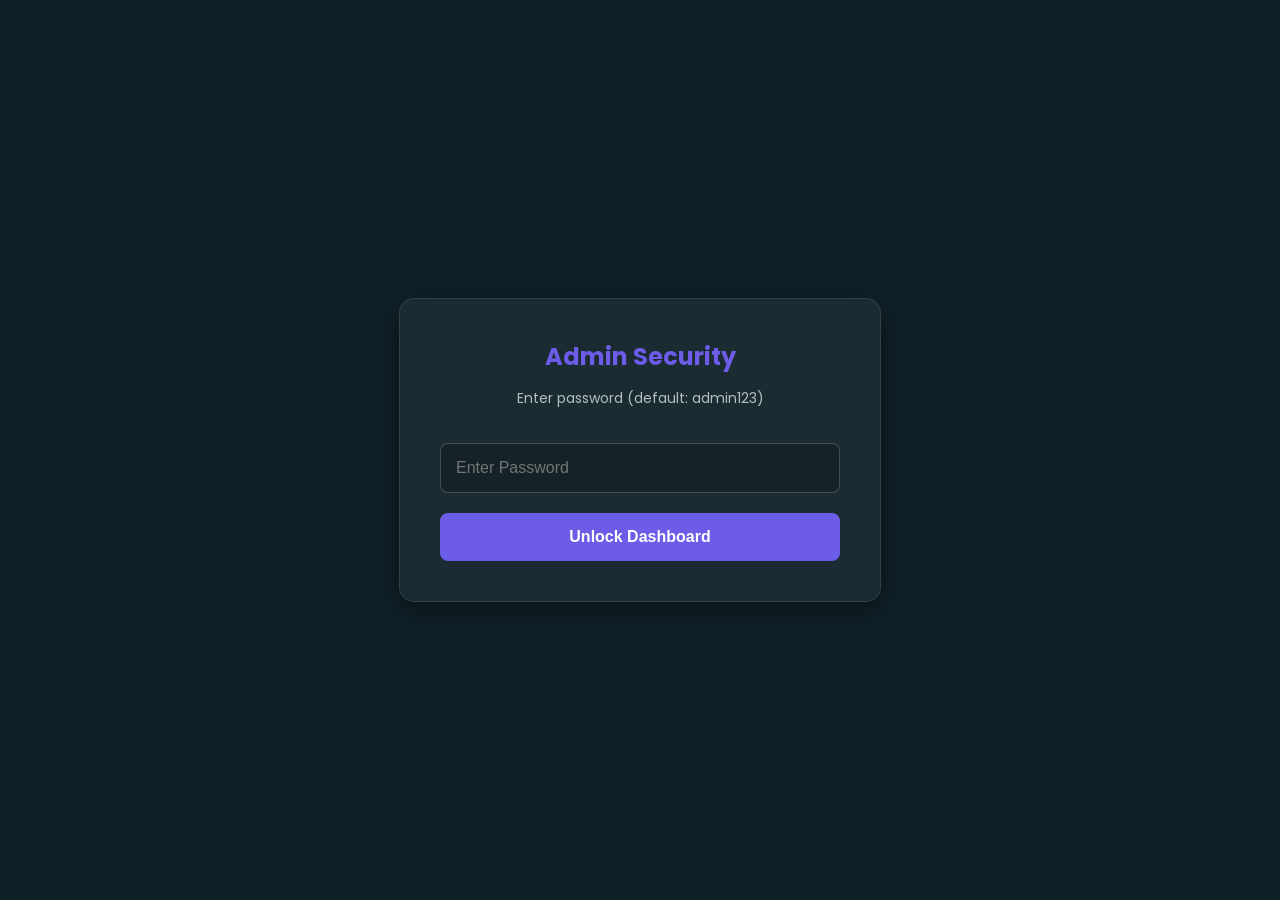
==== commit 1aecd43f: "Update admin.html" ====
--- a/public/admin.html
+++ b/public/admin.html
@@ -79,7 +79,6 @@
         .btn-view:hover { background: #74b9ff; }
         .text-muted { color: #636e72; font-style: italic; }
 
-        /* MODAL PARA SA SCREENSHOT */
         #imageModal {
             display: none; position: fixed; top: 0; left: 0; width: 100%; height: 100%;
             background: rgba(0,0,0,0.8); z-index: 10000; justify-content: center; align-items: center; flex-direction: column;
@@ -90,7 +89,6 @@
 </head>
 <body>
     
-    <!-- IMAGE MODAL POPUP -->
     <div id="imageModal">
         <img id="modalImage" src="" alt="Payment Receipt">
         <button class="close-modal" onclick="closeModal()">Close Image</button>
@@ -99,9 +97,9 @@
     <div id="loginOverlay">
         <div class="login-box glass-panel">
             <h2>Admin Security</h2>
-            <p style="color: #b2bec3; font-size: 14px;">Enter the access key to continue</p>
+            <p style="color: #b2bec3; font-size: 14px;">Enter password (default: admin123)</p>
             <input type="password" id="adminPassword" placeholder="Enter Password" onkeypress="handleEnter(event)">
-            <button id="adminLoginBtn" onclick="checkPassword()">Unlock Dashboard</button>
+            <button onclick="checkPassword()">Unlock Dashboard</button>
         </div>
     </div>
     
@@ -139,7 +137,6 @@
     </div>
 
     <script>
-        // LOGIN LOGIC
         function handleEnter(e) { if (e.key === 'Enter') checkPassword(); }
 
         if (sessionStorage.getItem('adminUnlocked') === 'true') {
@@ -149,30 +146,15 @@
 
         function checkPassword() {
             const password = document.getElementById('adminPassword').value;
-            const btn = document.getElementById('adminLoginBtn');
-            btn.textContent = 'Checking...';
-
-            fetch('/api/admin-login', {
-                method: 'POST',
-                headers: { 'Content-Type': 'application/json' },
-                body: JSON.stringify({ username: 'admin', password: password })
-            })
-            .then(res => res.json())
-            .then(data => {
-                btn.textContent = 'Unlock Dashboard';
-                if (data.role === 'admin') {
-                    sessionStorage.setItem('adminUnlocked', 'true');
-                    document.getElementById('loginOverlay').style.display = 'none';
-                    document.getElementById('adminContent').style.display = 'block';
-                    loadOrders();
-                } else {
-                    alert('Invalid Admin Password!');
-                }
-            })
-            .catch(error => {
-                btn.textContent = 'Unlock Dashboard';
-                alert('Server error! Hindi ma-contact ang backend.');
-            });
+            // Palitan ang password dito kung gusto mo ng iba
+            if (password === 'admin123') {
+                sessionStorage.setItem('adminUnlocked', 'true');
+                document.getElementById('loginOverlay').style.display = 'none';
+                document.getElementById('adminContent').style.display = 'block';
+                loadOrders();
+            } else {
+                alert('Mali ang Admin Password!');
+            }
         }
 
         function logout() {
@@ -186,26 +168,24 @@
             }
         });
 
-        // TABLE LOGIC
         function loadOrders() {
             const tbody = document.getElementById('adminTableBody');
             const orders = JSON.parse(localStorage.getItem('ericShopOrders')) || [];
 
             if (orders.length === 0) {
-                tbody.innerHTML = `<tr><td colspan="8" style="text-align: center; padding: 40px; color: #b2bec3;">No pending orders found in the database.</td></tr>`;
+                tbody.innerHTML = `<tr><td colspan="8" style="text-align: center; padding: 40px; color: #b2bec3;">No orders found in local storage.</td></tr>`;
                 return;
             }
 
             tbody.innerHTML = '';
             orders.forEach((order, index) => {
-                
                 let viewImageButton = order.proofImage 
                     ? `<button class="btn-action btn-view" onclick="openModal(${index})">📷 View Receipt</button>` 
                     : '<span style="color:#d63031; font-size:12px;">No Image</span>';
 
                 tbody.innerHTML += `
                     <tr>
-                        <td style="color: #b2bec3;">${order.date}</td>
+                        <td style="color: #b2bec3;">${order.date || 'N/A'}</td>
                         <td style="color: #a29bfe; font-weight: bold;">${order.username}</td>
                         <td>${order.script}</td>
                         <td style="color: #fdcb6e;">${order.duration || 'N/A'}</td>
@@ -229,7 +209,6 @@
             loadOrders(); 
         }
 
-        // MODAL LOGIC
         function openModal(index) {
             let orders = JSON.parse(localStorage.getItem('ericShopOrders')) || [];
             if(orders[index] && orders[index].proofImage) {
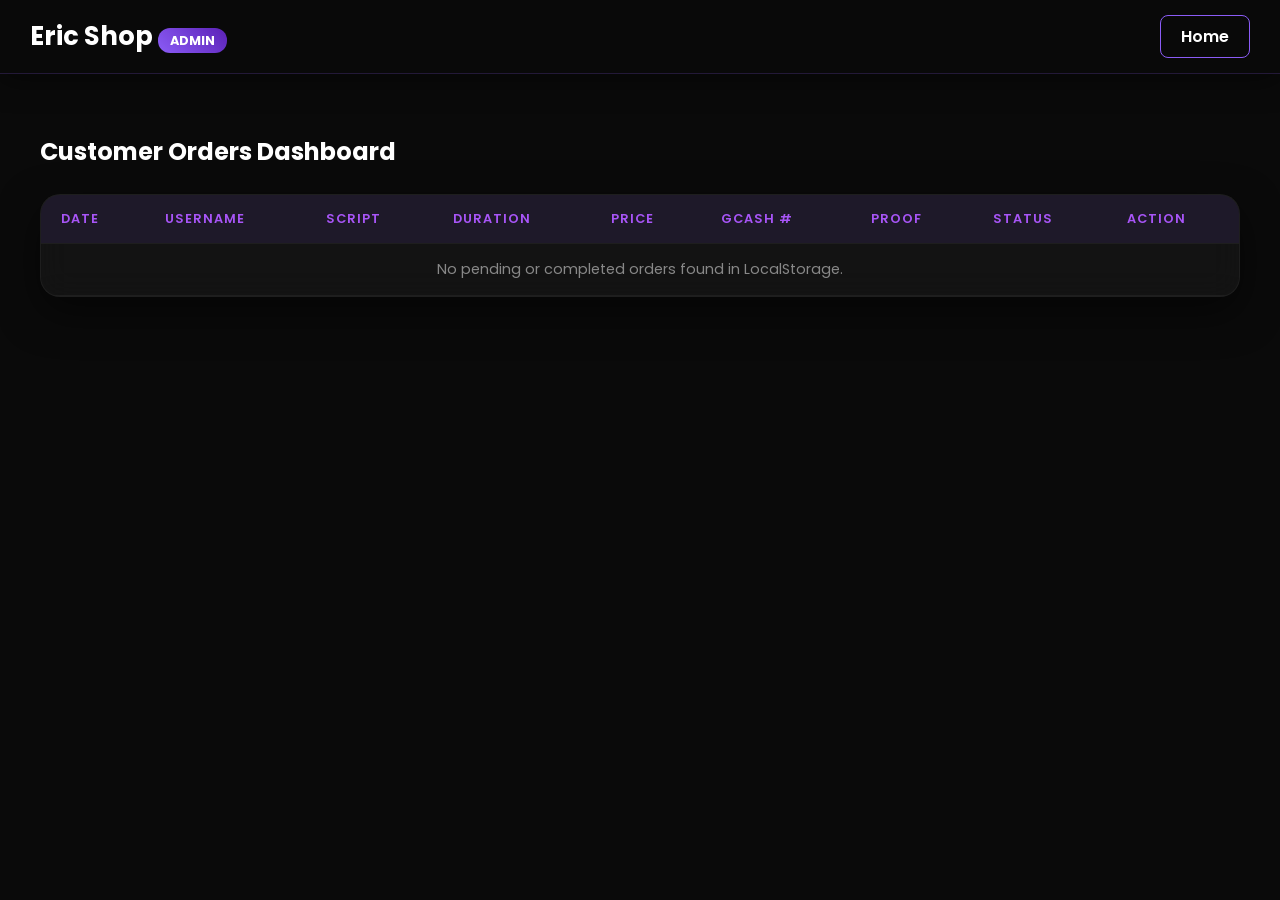
==== commit 901990d5: "Update admin.html" ====
--- a/public/admin.html
+++ b/public/admin.html
@@ -6,221 +6,103 @@
     <title>Admin Dashboard | Eric Shop</title>
     <link href="https://fonts.googleapis.com/css2?family=Poppins:wght@300;400;600;700&display=swap" rel="stylesheet">
     <style>
-        body {
-            margin: 0;
-            font-family: 'Poppins', sans-serif;
-            background: linear-gradient(135deg, #0f2027, #203a43, #2c5364);
-            color: #ffffff;
-            min-height: 100vh;
-        }
-        .glass-panel {
-            background: rgba(255, 255, 255, 0.05);
-            backdrop-filter: blur(15px);
-            -webkit-backdrop-filter: blur(15px);
-            border: 1px solid rgba(255, 255, 255, 0.1);
-            border-radius: 15px;
-            box-shadow: 0 8px 32px 0 rgba(0, 0, 0, 0.37);
-        }
-        #loginOverlay {
-            position: fixed;
-            top: 0; left: 0; width: 100%; height: 100%;
-            background: #0f2027;
-            display: flex;
-            justify-content: center;
-            align-items: center;
-            z-index: 9999;
-        }
-        .login-box {
-            padding: 40px;
-            text-align: center;
-            width: 90%;
-            max-width: 400px;
-        }
-        .login-box h2 {
-            margin-top: 0;
-            color: #6c5ce7;
-            margin-bottom: 10px;
-        }
-        .login-box input {
-            width: 100%; padding: 15px; margin: 20px 0; border-radius: 8px;
-            border: 1px solid rgba(255,255,255,0.2); background: rgba(0,0,0,0.2);
-            color: white; font-size: 16px; outline: none; box-sizing: border-box;
-        }
-        .login-box button {
-            width: 100%; padding: 15px; background: #6c5ce7; color: white; border: none;
-            border-radius: 8px; font-weight: bold; font-size: 16px; cursor: pointer; transition: 0.3s;
-        }
-        .login-box button:hover { background: #a29bfe; box-shadow: 0 0 15px rgba(108, 92, 231, 0.5); }
-        .navbar {
-            display: flex; justify-content: space-between; align-items: center;
-            padding: 20px 40px; background: rgba(0, 0, 0, 0.2); border-bottom: 1px solid rgba(255,255,255,0.05);
-        }
-        .logo { font-size: 24px; font-weight: 700; }
-        .badge { background: #d63031; padding: 3px 8px; font-size: 12px; border-radius: 5px; margin-left: 5px; }
-        .btn-logout { background: transparent; color: white; border: 1px solid #d63031; padding: 8px 20px; border-radius: 5px; cursor: pointer; text-decoration: none; transition: 0.3s; }
-        .btn-logout:hover { background: #d63031; }
-        .admin-wrapper { padding: 40px; max-width: 1200px; margin: 0 auto; }
-        .admin-header { margin-bottom: 30px; }
-        .admin-header h2 { color: #a29bfe; margin-bottom: 5px; }
-        .admin-header p { color: #b2bec3; margin-top: 0; }
-        .table-container { overflow-x: auto; }
-        .logs-table { width: 100%; border-collapse: collapse; text-align: left; }
-        .logs-table th, .logs-table td { padding: 18px 20px; border-bottom: 1px solid rgba(255,255,255,0.05); }
-        .logs-table th { text-transform: uppercase; font-size: 13px; color: #a29bfe; letter-spacing: 1px; background: rgba(0,0,0,0.2); }
-        .logs-table tbody tr:hover { background: rgba(255,255,255,0.02); }
-        .status-pending { color: #fdcb6e; font-weight: 600; display: flex; align-items: center; gap: 5px; }
-        .status-pending::before { content: "•"; font-size: 20px; }
-        .status-approved { color: #00b894; font-weight: 600; display: flex; align-items: center; gap: 5px; }
-        .status-approved::before { content: "•"; font-size: 20px; }
-        .btn-action { padding: 8px 15px; border: none; border-radius: 5px; cursor: pointer; font-weight: bold; transition: 0.3s; }
-        .btn-approve { background: #00b894; color: white; }
-        .btn-approve:hover { background: #00e6b8; box-shadow: 0 0 10px rgba(0, 184, 148, 0.4); }
-        .btn-view { background: #0984e3; color: white; margin-right: 5px;}
-        .btn-view:hover { background: #74b9ff; }
-        .text-muted { color: #636e72; font-style: italic; }
-
-        #imageModal {
-            display: none; position: fixed; top: 0; left: 0; width: 100%; height: 100%;
-            background: rgba(0,0,0,0.8); z-index: 10000; justify-content: center; align-items: center; flex-direction: column;
-        }
-        #modalImage { max-width: 90%; max-height: 80vh; border-radius: 10px; border: 2px solid #a29bfe; }
-        .close-modal { margin-top: 20px; padding: 10px 20px; background: #d63031; color: white; border: none; border-radius: 5px; cursor: pointer; font-weight: bold; }
+        body { background-color: #0a0a0a; color: #f0f0f0; font-family: 'Poppins', sans-serif; margin: 0; padding: 0; }
+        .navbar { background: rgba(10, 10, 10, 0.85); backdrop-filter: blur(12px); border-bottom: 1px solid rgba(139, 92, 246, 0.2); padding: 15px 30px; display: flex; justify-content: space-between; align-items: center; box-shadow: 0 4px 30px rgba(0, 0, 0, 0.5); }
+        .logo { font-size: 1.6rem; color: #fff; font-weight: 700; }
+        .badge { background: linear-gradient(45deg, #8b5cf6, #5b21b6); padding: 4px 12px; border-radius: 12px; font-size: 0.8rem; }
+        .btn-home { background: transparent; border: 1px solid #8b5cf6; color: white; padding: 8px 20px; border-radius: 8px; cursor: pointer; text-decoration: none; font-weight: 600; transition: all 0.3s; }
+        .btn-home:hover { background: rgba(139, 92, 246, 0.2); }
+        
+        .container { padding: 40px 20px; max-width: 1200px; margin: 0 auto; }
+        h2 { color: #fff; margin-bottom: 25px; font-weight: 700; }
+        
+        .table-wrapper { background: rgba(25, 25, 25, 0.6); backdrop-filter: blur(15px); border: 1px solid rgba(255, 255, 255, 0.05); border-radius: 20px; overflow: hidden; box-shadow: 0 15px 40px rgba(0,0,0,0.5); }
+        .orders-table { width: 100%; border-collapse: collapse; text-align: left; }
+        .orders-table th, .orders-table td { padding: 15px 20px; border-bottom: 1px solid rgba(255, 255, 255, 0.05); font-size: 0.9rem; }
+        .orders-table th { background: rgba(139, 92, 246, 0.1); color: #a855f7; font-weight: 600; text-transform: uppercase; font-size: 0.8rem; letter-spacing: 1px; }
+        .orders-table tr:hover { background: rgba(255, 255, 255, 0.02); }
+        
+        .proof-img { width: 50px; height: 50px; object-fit: cover; border-radius: 8px; cursor: pointer; border: 2px solid #8b5cf6; transition: transform 0.2s; }
+        .proof-img:hover { transform: scale(1.1); }
+        
+        .btn-delete { background: linear-gradient(45deg, #ef4444, #b91c1c); color: white; border: none; padding: 8px 14px; border-radius: 6px; cursor: pointer; font-size: 0.8rem; font-weight: 600; transition: opacity 0.2s; }
+        .btn-delete:hover { opacity: 0.8; }
+        
+        .empty-msg { text-align: center; padding: 40px; color: #888; font-size: 1rem; }
     </style>
 </head>
 <body>
-    
-    <div id="imageModal">
-        <img id="modalImage" src="" alt="Payment Receipt">
-        <button class="close-modal" onclick="closeModal()">Close Image</button>
-    </div>
+    <header class="navbar">
+        <div class="logo">Eric Shop <span class="badge">ADMIN</span></div>
+        <a href="/" class="btn-home">Home</a>
+    </header>
 
-    <div id="loginOverlay">
-        <div class="login-box glass-panel">
-            <h2>Admin Security</h2>
-            <p style="color: #b2bec3; font-size: 14px;">Enter password (default: admin123)</p>
-            <input type="password" id="adminPassword" placeholder="Enter Password" onkeypress="handleEnter(event)">
-            <button onclick="checkPassword()">Unlock Dashboard</button>
-        </div>
-    </div>
-    
-    <div id="adminContent" style="display: none;">
-        <header class="navbar">
-            <div class="logo">Eric Shop <span class="badge">ADMIN</span></div>
-            <div class="nav-links">
-                <a href="#" class="btn-logout" onclick="logout()">Logout / Lock</a>
-            </div>
-        </header>
-        <main class="admin-wrapper">
-            <div class="admin-header">
-                <h2>Transaction Logs</h2>
-                <p>Verify buyer payments by checking their uploaded screenshots.</p>
-            </div>
-            <div class="glass-panel table-container">
-                <table class="logs-table">
+    <div class="container">
+        <h2>Customer Orders Dashboard</h2>
+        <div class="table-wrapper">
+            <div style="overflow-x: auto;">
+                <table class="orders-table">
                     <thead>
                         <tr>
                             <th>Date</th>
-                            <th>Buyer Username</th>
-                            <th>Script Purchased</th>
+                            <th>Username</th>
+                            <th>Script</th>
                             <th>Duration</th>
                             <th>Price</th>
-                            <th>Proof of Payment</th>
+                            <th>GCash #</th>
+                            <th>Proof</th>
                             <th>Status</th>
                             <th>Action</th>
                         </tr>
                     </thead>
-                    <tbody id="adminTableBody">
+                    <tbody id="ordersTableBody">
+                        <!-- Orders are dynamically loaded here -->
                     </tbody>
                 </table>
             </div>
-        </main>
+        </div>
     </div>
 
     <script>
-        function handleEnter(e) { if (e.key === 'Enter') checkPassword(); }
-
-        if (sessionStorage.getItem('adminUnlocked') === 'true') {
-            document.getElementById('loginOverlay').style.display = 'none';
-            document.getElementById('adminContent').style.display = 'block';
-        }
-
-        function checkPassword() {
-            const password = document.getElementById('adminPassword').value;
-            // Palitan ang password dito kung gusto mo ng iba
-            if (password === 'admin123') {
-                sessionStorage.setItem('adminUnlocked', 'true');
-                document.getElementById('loginOverlay').style.display = 'none';
-                document.getElementById('adminContent').style.display = 'block';
-                loadOrders();
-            } else {
-                alert('Mali ang Admin Password!');
-            }
-        }
-
-        function logout() {
-            sessionStorage.removeItem('adminUnlocked');
-            location.reload();
-        }
-
-        document.addEventListener('DOMContentLoaded', function() {
-            if (sessionStorage.getItem('adminUnlocked') === 'true') {
-                loadOrders();
-            }
-        });
-
         function loadOrders() {
-            const tbody = document.getElementById('adminTableBody');
+            const tbody = document.getElementById('ordersTableBody');
             const orders = JSON.parse(localStorage.getItem('ericShopOrders')) || [];
 
             if (orders.length === 0) {
-                tbody.innerHTML = `<tr><td colspan="8" style="text-align: center; padding: 40px; color: #b2bec3;">No orders found in local storage.</td></tr>`;
+                tbody.innerHTML = `<tr><td colspan="9" class="empty-msg">No pending or completed orders found in LocalStorage.</td></tr>`;
                 return;
             }
 
             tbody.innerHTML = '';
             orders.forEach((order, index) => {
-                let viewImageButton = order.proofImage 
-                    ? `<button class="btn-action btn-view" onclick="openModal(${index})">📷 View Receipt</button>` 
-                    : '<span style="color:#d63031; font-size:12px;">No Image</span>';
-
-                tbody.innerHTML += `
-                    <tr>
-                        <td style="color: #b2bec3;">${order.date || 'N/A'}</td>
-                        <td style="color: #a29bfe; font-weight: bold;">${order.username}</td>
-                        <td>${order.script}</td>
-                        <td style="color: #fdcb6e;">${order.duration || 'N/A'}</td>
-                        <td style="font-weight: 600;">${order.price}</td>
-                        <td>${viewImageButton}</td>
-                        <td><span class="${order.status === 'Approved' ? 'status-approved' : 'status-pending'}">${order.status}</span></td>
-                        <td>
-                            ${order.status === 'Pending' 
-                                ? `<button class="btn-action btn-approve" onclick="approveOrder(${index})">Approve</button>` 
-                                : '<span class="text-muted">Completed</span>'}
-                        </td>
-                    </tr>
+                const row = document.createElement('tr');
+                row.innerHTML = `
+                    <td>${order.date || 'N/A'}</td>
+                    <td><strong style="color: #fff;">${order.username || 'N/A'}</strong></td>
+                    <td>${order.script || 'N/A'}</td>
+                    <td>${order.duration || 'N/A'}</td>
+                    <td style="color: #a855f7; font-weight: 600;">${order.price || 'N/A'}</td>
+                    <td>${order.gcash || 'N/A'}</td>
+                    <td>
+                        ${order.proofImage ? `<img src="${order.proofImage}" class="proof-img" onclick="window.open('${order.proofImage}')" title="Click to view full image">` : 'No Image'}
+                    </td>
+                    <td><span style="color: #facc15; font-weight: 600; background: rgba(250, 204, 21, 0.1); padding: 4px 10px; border-radius: 6px;">${order.status || 'Pending'}</span></td>
+                    <td><button class="btn-delete" onclick="deleteOrder(${index})">Delete</button></td>
                 `;
+                tbody.appendChild(row);
             });
         }
 
-        function approveOrder(index) {
-            let orders = JSON.parse(localStorage.getItem('ericShopOrders')) || [];
-            orders[index].status = 'Approved';
-            localStorage.setItem('ericShopOrders', JSON.stringify(orders));
-            loadOrders(); 
-        }
-
-        function openModal(index) {
-            let orders = JSON.parse(localStorage.getItem('ericShopOrders')) || [];
-            if(orders[index] && orders[index].proofImage) {
-                document.getElementById('modalImage').src = orders[index].proofImage;
-                document.getElementById('imageModal').style.display = 'flex';
+        function deleteOrder(index) {
+            if (confirm("Are you sure you want to delete this order?")) {
+                let orders = JSON.parse(localStorage.getItem('ericShopOrders')) || [];
+                orders.splice(index, 1);
+                localStorage.setItem('ericShopOrders', JSON.stringify(orders));
+                loadOrders();
             }
         }
 
-        function closeModal() {
-            document.getElementById('imageModal').style.display = 'none';
-            document.getElementById('modalImage').src = "";
-        }
+        document.addEventListener('DOMContentLoaded', loadOrders);
     </script>
 </body>
 </html>
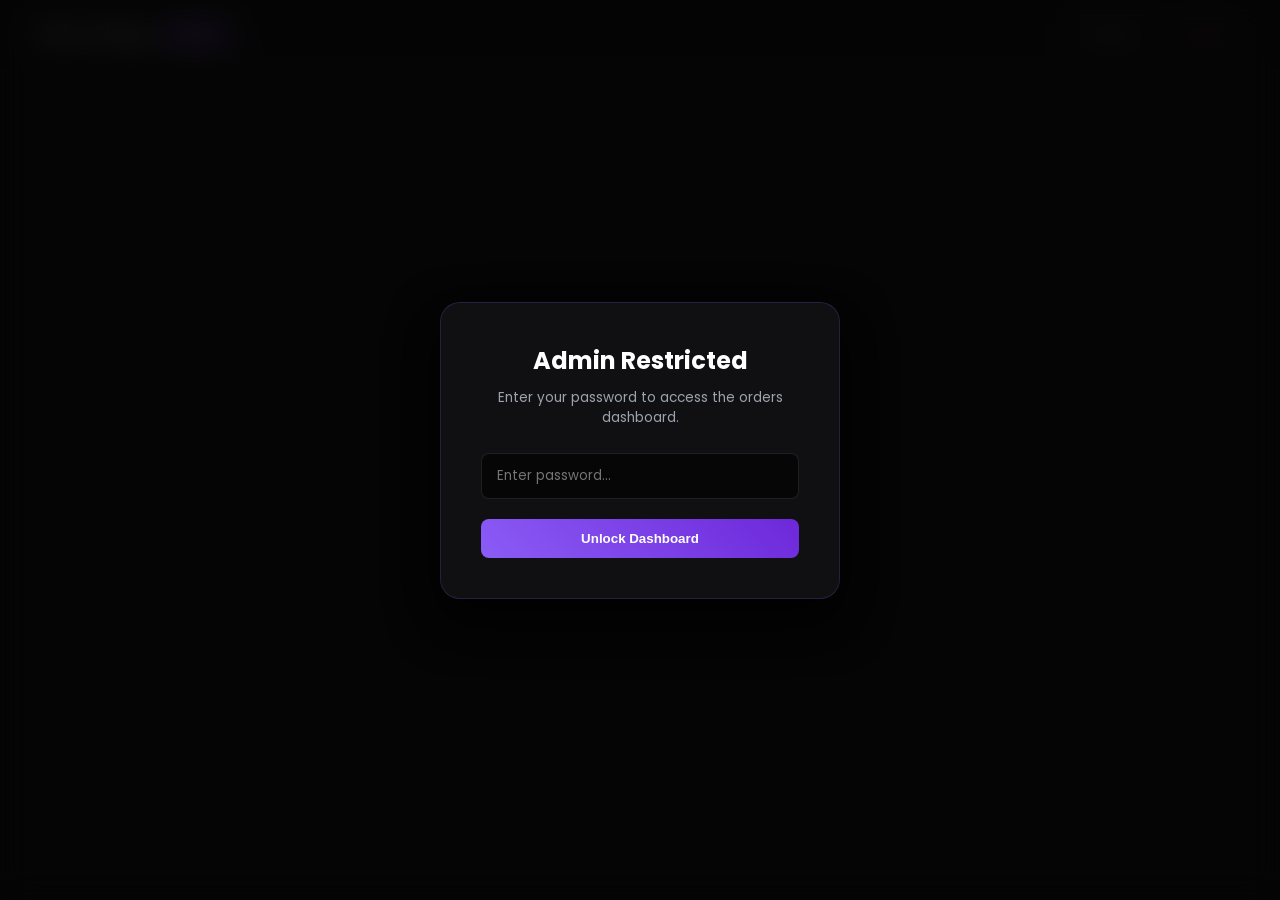
==== commit bf8a6890: "Update admin.html" ====
--- a/public/admin.html
+++ b/public/admin.html
@@ -3,42 +3,142 @@
 <head>
     <meta charset="UTF-8">
     <meta name="viewport" content="width=device-width, initial-scale=1.0">
-    <title>Admin Dashboard | Eric Shop</title>
-    <link href="https://fonts.googleapis.com/css2?family=Poppins:wght@300;400;600;700&display=swap" rel="stylesheet">
+    <title>Admin Dashboard | Eric Shop PRO</title>
+    <link href="https://fonts.googleapis.com/css2?family=Poppins:wght@300;400;500;600;700&display=swap" rel="stylesheet">
     <style>
-        body { background-color: #0a0a0a; color: #f0f0f0; font-family: 'Poppins', sans-serif; margin: 0; padding: 0; }
-        .navbar { background: rgba(10, 10, 10, 0.85); backdrop-filter: blur(12px); border-bottom: 1px solid rgba(139, 92, 246, 0.2); padding: 15px 30px; display: flex; justify-content: space-between; align-items: center; box-shadow: 0 4px 30px rgba(0, 0, 0, 0.5); }
-        .logo { font-size: 1.6rem; color: #fff; font-weight: 700; }
-        .badge { background: linear-gradient(45deg, #8b5cf6, #5b21b6); padding: 4px 12px; border-radius: 12px; font-size: 0.8rem; }
-        .btn-home { background: transparent; border: 1px solid #8b5cf6; color: white; padding: 8px 20px; border-radius: 8px; cursor: pointer; text-decoration: none; font-weight: 600; transition: all 0.3s; }
-        .btn-home:hover { background: rgba(139, 92, 246, 0.2); }
-        
-        .container { padding: 40px 20px; max-width: 1200px; margin: 0 auto; }
-        h2 { color: #fff; margin-bottom: 25px; font-weight: 700; }
-        
-        .table-wrapper { background: rgba(25, 25, 25, 0.6); backdrop-filter: blur(15px); border: 1px solid rgba(255, 255, 255, 0.05); border-radius: 20px; overflow: hidden; box-shadow: 0 15px 40px rgba(0,0,0,0.5); }
+        :root {
+            --bg-color: #0a0a0a;
+            --card-bg: rgba(20, 20, 25, 0.75);
+            --border-color: rgba(139, 92, 246, 0.2);
+            --primary: #8b5cf6;
+            --primary-hover: #7c3aed;
+            --text-main: #f0f0f0;
+            --text-muted: #9ca3af;
+        }
+
+        * { box-sizing: border-box; margin: 0; padding: 0; }
+        body { background-color: var(--bg-color); color: var(--text-main); font-family: 'Poppins', sans-serif; min-height: 100vh; display: flex; flex-direction: column; }
+
+        /* PASSWORD LOGIN OVERLAY */
+        #authOverlay {
+            position: fixed; top: 0; left: 0; width: 100%; height: 100%;
+            background: rgba(5, 5, 5, 0.9); backdrop-filter: blur(15px);
+            display: flex; justify-content: center; align-items: center; z-index: 2000;
+        }
+        .auth-card {
+            background: var(--card-bg); border: 1px solid var(--border-color);
+            padding: 40px; border-radius: 20px; width: 100%; max-width: 400px;
+            text-align: center; box-shadow: 0 20px 50px rgba(0,0,0,0.8);
+        }
+        .auth-card h2 { margin-bottom: 10px; font-weight: 700; color: #fff; }
+        .auth-card p { color: var(--text-muted); font-size: 0.85rem; margin-bottom: 25px; }
+        .auth-input {
+            width: 100%; padding: 12px 15px; background: rgba(0,0,0,0.6);
+            border: 1px solid rgba(255,255,255,0.1); color: #fff; border-radius: 8px;
+            font-family: 'Poppins', sans-serif; outline: none; margin-bottom: 20px;
+            transition: border-color 0.3s;
+        }
+        .auth-input:focus { border-color: var(--primary); }
+        .btn-auth {
+            background: linear-gradient(45deg, #8b5cf6, #6d28d9); color: white;
+            border: none; padding: 12px; border-radius: 8px; width: 100%;
+            cursor: pointer; font-weight: 600; transition: all 0.3s;
+        }
+        .btn-auth:hover { transform: translateY(-2px); box-shadow: 0 5px 15px rgba(139, 92, 246, 0.4); }
+        .error-msg { color: #ef4444; font-size: 0.8rem; margin-top: 10px; display: none; }
+
+        /* NAVBAR */
+        .navbar {
+            background: rgba(10, 10, 10, 0.85); backdrop-filter: blur(12px);
+            border-bottom: 1px solid var(--border-color); padding: 15px 40px;
+            display: flex; justify-content: space-between; align-items: center;
+        }
+        .logo { font-size: 1.5rem; color: #fff; font-weight: 700; display: flex; align-items: center; gap: 10px; }
+        .badge { background: linear-gradient(45deg, #8b5cf6, #5b21b6); padding: 4px 12px; border-radius: 12px; font-size: 0.75rem; font-weight: 600; letter-spacing: 1px; }
+        .nav-actions { display: flex; gap: 15px; align-items: center; }
+        .btn-action { background: transparent; border: 1px solid var(--primary); color: white; padding: 8px 18px; border-radius: 8px; cursor: pointer; text-decoration: none; font-weight: 600; font-size: 0.9rem; transition: all 0.3s; }
+        .btn-action:hover { background: rgba(139, 92, 246, 0.2); }
+
+        /* DASHBOARD CONTENT */
+        .container { padding: 40px 30px; max-width: 1300px; margin: 0 auto; width: 100%; flex: 1; display: none; }
+        
+        /* STATS SUMMARY CARDS */
+        .stats-grid { display: grid; grid-template-columns: repeat(auto-fit, minmax(240px, 1fr)); gap: 20px; margin-bottom: 30px; }
+        .stat-card {
+            background: var(--card-bg); backdrop-filter: blur(15px);
+            border: 1px solid var(--border-color); border-radius: 15px; padding: 20px 25px;
+            box-shadow: 0 10px 30px rgba(0,0,0,0.3); display: flex; flex-direction: column; gap: 5px;
+        }
+        .stat-title { font-size: 0.85rem; color: var(--text-muted); text-transform: uppercase; letter-spacing: 1px; }
+        .stat-value { font-size: 1.8rem; font-weight: 700; color: #fff; }
+
+        /* TABLE CONTAINER */
+        .section-header { display: flex; justify-content: space-between; align-items: center; margin-bottom: 20px; }
+        .section-header h2 { font-weight: 700; color: #fff; font-size: 1.4rem; }
+        
+        .table-wrapper {
+            background: var(--card-bg); backdrop-filter: blur(15px);
+            border: 1px solid var(--border-color); border-radius: 20px; overflow: hidden;
+            box-shadow: 0 15px 40px rgba(0,0,0,0.5);
+        }
         .orders-table { width: 100%; border-collapse: collapse; text-align: left; }
-        .orders-table th, .orders-table td { padding: 15px 20px; border-bottom: 1px solid rgba(255, 255, 255, 0.05); font-size: 0.9rem; }
-        .orders-table th { background: rgba(139, 92, 246, 0.1); color: #a855f7; font-weight: 600; text-transform: uppercase; font-size: 0.8rem; letter-spacing: 1px; }
+        .orders-table th, .orders-table td { padding: 18px 20px; border-bottom: 1px solid rgba(255, 255, 255, 0.05); font-size: 0.9rem; }
+        .orders-table th { background: rgba(139, 92, 246, 0.1); color: #c084fc; font-weight: 600; text-transform: uppercase; font-size: 0.75rem; letter-spacing: 1.2px; }
         .orders-table tr:hover { background: rgba(255, 255, 255, 0.02); }
         
-        .proof-img { width: 50px; height: 50px; object-fit: cover; border-radius: 8px; cursor: pointer; border: 2px solid #8b5cf6; transition: transform 0.2s; }
-        .proof-img:hover { transform: scale(1.1); }
-        
-        .btn-delete { background: linear-gradient(45deg, #ef4444, #b91c1c); color: white; border: none; padding: 8px 14px; border-radius: 6px; cursor: pointer; font-size: 0.8rem; font-weight: 600; transition: opacity 0.2s; }
+        .proof-img { width: 45px; height: 45px; object-fit: cover; border-radius: 8px; cursor: pointer; border: 2px solid var(--primary); transition: transform 0.2s; }
+        .proof-img:hover { transform: scale(1.15); }
+        
+        .btn-delete { background: linear-gradient(45deg, #ef4444, #b91c1c); color: white; border: none; padding: 6px 14px; border-radius: 6px; cursor: pointer; font-size: 0.8rem; font-weight: 600; transition: opacity 0.2s; }
         .btn-delete:hover { opacity: 0.8; }
         
-        .empty-msg { text-align: center; padding: 40px; color: #888; font-size: 1rem; }
+        .empty-msg { text-align: center; padding: 50px; color: var(--text-muted); font-size: 0.95rem; }
     </style>
 </head>
 <body>
+
+    <!-- PASSWORD LOGIN OVERLAY -->
+    <div id="authOverlay">
+        <div class="auth-card">
+            <h2>Admin Restricted</h2>
+            <p>Enter your password to access the orders dashboard.</p>
+            <input type="password" id="adminPassInput" class="auth-input" placeholder="Enter password...">
+            <button class="btn-auth" onclick="verifyPassword()">Unlock Dashboard</button>
+            <div id="errorMsg" class="error-msg">Incorrect password. Please try again.</div>
+        </div>
+    </div>
+
+    <!-- MAIN DASHBOARD -->
     <header class="navbar">
         <div class="logo">Eric Shop <span class="badge">ADMIN</span></div>
-        <a href="/" class="btn-home">Home</a>
+        <div class="nav-actions">
+            <a href="/" class="btn-action">Home</a>
+            <button class="btn-action" onclick="lockDashboard()" style="border-color: #ef4444; color: #f87171;">Lock</button>
+        </div>
     </header>
 
-    <div class="container">
-        <h2>Customer Orders Dashboard</h2>
+    <div class="container" id="dashboardContainer">
+        <!-- STATS SUMMARY -->
+        <div class="stats-grid">
+            <div class="stat-card">
+                <span class="stat-title">Total Orders</span>
+                <span class="stat-value" id="statTotalOrders">0</span>
+            </div>
+            <div class="stat-card">
+                <span class="stat-title">Pending Verification</span>
+                <span class="stat-value" id="statPending" style="color: #facc15;">0</span>
+            </div>
+            <div class="stat-card">
+                <span class="stat-title">Total Estimated Revenue</span>
+                <span class="stat-value" id="statRevenue" style="color: #c084fc;">₱ 0.00</span>
+            </div>
+        </div>
+
+        <div class="section-header">
+            <h2>Customer Orders List</h2>
+            <button class="btn-action" onclick="loadOrders()" style="font-size: 0.8rem; padding: 6px 12px;">🔄 Refresh</button>
+        </div>
+
         <div class="table-wrapper">
             <div style="overflow-x: auto;">
                 <table class="orders-table">
@@ -46,7 +146,7 @@
                         <tr>
                             <th>Date</th>
                             <th>Username</th>
-                            <th>Script</th>
+                            <th>Script / Item</th>
                             <th>Duration</th>
                             <th>Price</th>
                             <th>GCash #</th>
@@ -56,7 +156,7 @@
                         </tr>
                     </thead>
                     <tbody id="ordersTableBody">
-                        <!-- Orders are dynamically loaded here -->
+                        <!-- Dynamic items -->
                     </tbody>
                 </table>
             </div>
@@ -64,12 +164,68 @@
     </div>
 
     <script>
+        // PALITAN MO DITO ANG PASSWORD MO KUNG GUSTO MO
+        const ADMIN_PASSWORD = "admin123"; 
+
+        document.addEventListener("DOMContentLoaded", () => {
+            if (sessionStorage.getItem("isAdminAuthenticated") === "true") {
+                unlockDashboardUI();
+            }
+        });
+
+        function verifyPassword() {
+            const inputVal = document.getElementById("adminPassInput").value;
+            const errorDiv = document.getElementById("errorMsg");
+
+            if (inputVal === ADMIN_PASSWORD) {
+                sessionStorage.setItem("isAdminAuthenticated", "true");
+                unlockDashboardUI();
+            } else {
+                errorDiv.style.display = "block";
+                document.getElementById("adminPassInput").value = "";
+            }
+        }
+
+        function unlockDashboardUI() {
+            document.getElementById("authOverlay").style.display = "none";
+            document.getElementById("dashboardContainer").style.display = "block";
+            loadOrders();
+        }
+
+        function lockDashboard() {
+            sessionStorage.removeItem("isAdminAuthenticated");
+            document.getElementById("authOverlay").style.display = "flex";
+            document.getElementById("dashboardContainer").style.display = "none";
+            document.getElementById("adminPassInput").value = "";
+            document.getElementById("errorMsg").style.display = "none";
+        }
+
+        // Enter key shortcut para sa password input
+        document.getElementById("adminPassInput").addEventListener("keypress", function(e) {
+            if (e.key === "Enter") {
+                verifyPassword();
+            }
+        });
+
         function loadOrders() {
             const tbody = document.getElementById('ordersTableBody');
             const orders = JSON.parse(localStorage.getItem('ericShopOrders')) || [];
 
+            // Update Stats
+            document.getElementById('statTotalOrders').innerText = orders.length;
+            document.getElementById('statPending').innerText = orders.length; // Lahat pending by default
+            
+            let totalRev = 0;
+            orders.forEach(o => {
+                if (o.price) {
+                    const num = parseInt(o.price.replace(/[^0-9]/g, '')) || 0;
+                    totalRev += num;
+                }
+            });
+            document.getElementById('statRevenue').innerText = '₱ ' + totalRev.toLocaleString() + '.00';
+
             if (orders.length === 0) {
-                tbody.innerHTML = `<tr><td colspan="9" class="empty-msg">No pending or completed orders found in LocalStorage.</td></tr>`;
+                tbody.innerHTML = `<tr><td colspan="9" class="empty-msg">No customer orders found in LocalStorage yet.</td></tr>`;
                 return;
             }
 
@@ -81,12 +237,12 @@
                     <td><strong style="color: #fff;">${order.username || 'N/A'}</strong></td>
                     <td>${order.script || 'N/A'}</td>
                     <td>${order.duration || 'N/A'}</td>
-                    <td style="color: #a855f7; font-weight: 600;">${order.price || 'N/A'}</td>
+                    <td style="color: #c084fc; font-weight: 600;">${order.price || 'N/A'}</td>
                     <td>${order.gcash || 'N/A'}</td>
                     <td>
-                        ${order.proofImage ? `<img src="${order.proofImage}" class="proof-img" onclick="window.open('${order.proofImage}')" title="Click to view full image">` : 'No Image'}
+                        ${order.proofImage ? `<img src="${order.proofImage}" class="proof-img" onclick="window.open('${order.proofImage}')" title="Click to view full receipt">` : 'No Image'}
                     </td>
-                    <td><span style="color: #facc15; font-weight: 600; background: rgba(250, 204, 21, 0.1); padding: 4px 10px; border-radius: 6px;">${order.status || 'Pending'}</span></td>
+                    <td><span style="color: #facc15; font-weight: 600; background: rgba(250, 204, 21, 0.1); padding: 4px 10px; border-radius: 6px; font-size: 0.8rem;">${order.status || 'Pending'}</span></td>
                     <td><button class="btn-delete" onclick="deleteOrder(${index})">Delete</button></td>
                 `;
                 tbody.appendChild(row);
@@ -94,15 +250,13 @@
         }
 
         function deleteOrder(index) {
-            if (confirm("Are you sure you want to delete this order?")) {
+            if (confirm("Are you sure you want to delete this order record?")) {
                 let orders = JSON.parse(localStorage.getItem('ericShopOrders')) || [];
                 orders.splice(index, 1);
                 localStorage.setItem('ericShopOrders', JSON.stringify(orders));
                 loadOrders();
             }
         }
-
-        document.addEventListener('DOMContentLoaded', loadOrders);
     </script>
 </body>
 </html>
